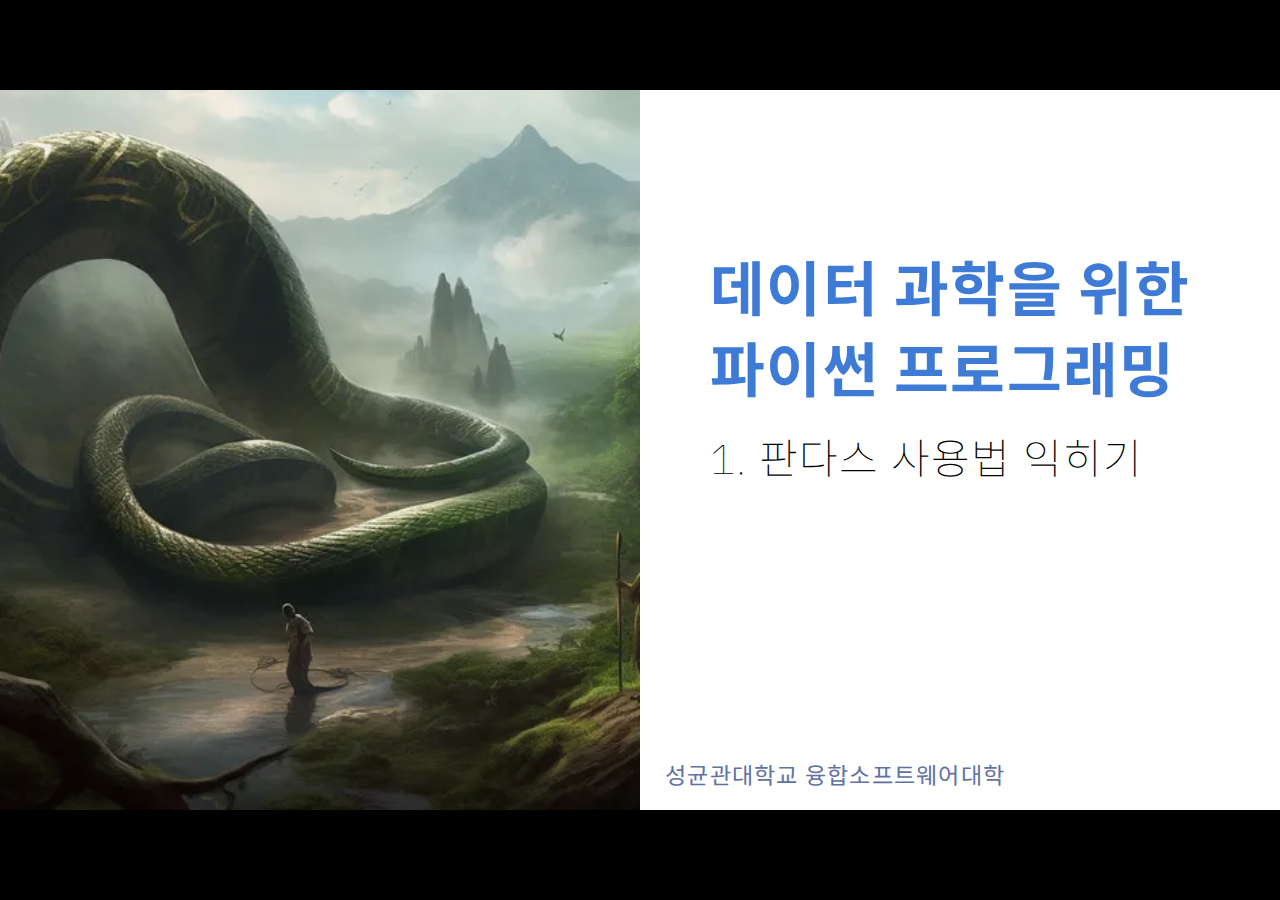
==== lectures/ch01/index.html @ 5702943a "feat: Add ch01" ====
<!DOCTYPE html><html lang="en-US"><head><title>데이터 과학을 위한 파이썬 프로그래밍</title><meta property="og:title" content="데이터 과학을 위한 파이썬 프로그래밍"><meta charset="UTF-8"><meta name="viewport" content="width=device-width,height=device-height,initial-scale=1.0"><meta name="apple-mobile-web-app-capable" content="yes"><meta http-equiv="X-UA-Compatible" content="ie=edge"><meta property="og:type" content="website"><meta name="twitter:card" content="summary"><style>@media screen{body[data-bespoke-view=""] .bespoke-marp-parent>.bespoke-marp-osc>button,body[data-bespoke-view=next] .bespoke-marp-parent>.bespoke-marp-osc>button,body[data-bespoke-view=presenter] .bespoke-marp-presenter-container .bespoke-marp-presenter-info-container button,body[data-bespoke-view=presenter] .bespoke-marp-presenter-container .bespoke-marp-presenter-note-container button{-webkit-tap-highlight-color:transparent;-webkit-appearance:none;appearance:none;background-color:transparent;border:0;color:inherit;cursor:pointer;font-size:inherit;opacity:.8;outline:none;padding:0;transition:opacity .2s linear}body[data-bespoke-view=""] .bespoke-marp-parent>.bespoke-marp-osc>button:disabled,body[data-bespoke-view=next] .bespoke-marp-parent>.bespoke-marp-osc>button:disabled,body[data-bespoke-view=presenter] .bespoke-marp-presenter-container .bespoke-marp-presenter-info-container button:disabled,body[data-bespoke-view=presenter] .bespoke-marp-presenter-container .bespoke-marp-presenter-note-container button:disabled{cursor:not-allowed;opacity:.15!important}body[data-bespoke-view=""] .bespoke-marp-parent>.bespoke-marp-osc>button:hover,body[data-bespoke-view=next] .bespoke-marp-parent>.bespoke-marp-osc>button:hover,body[data-bespoke-view=presenter] .bespoke-marp-presenter-container .bespoke-marp-presenter-info-container button:hover,body[data-bespoke-view=presenter] .bespoke-marp-presenter-container .bespoke-marp-presenter-note-container button:hover{opacity:1}body[data-bespoke-view=""] .bespoke-marp-parent>.bespoke-marp-osc>button:hover:active,body[data-bespoke-view=next] .bespoke-marp-parent>.bespoke-marp-osc>button:hover:active,body[data-bespoke-view=presenter] .bespoke-marp-presenter-container .bespoke-marp-presenter-info-container button:hover:active,body[data-bespoke-view=presenter] .bespoke-marp-presenter-container .bespoke-marp-presenter-note-container button:hover:active{opacity:.6}body[data-bespoke-view=""] .bespoke-marp-parent>.bespoke-marp-osc>button:hover:not(:disabled),body[data-bespoke-view=next] .bespoke-marp-parent>.bespoke-marp-osc>button:hover:not(:disabled),body[data-bespoke-view=presenter] .bespoke-marp-presenter-container .bespoke-marp-presenter-info-container button:hover:not(:disabled),body[data-bespoke-view=presenter] .bespoke-marp-presenter-container .bespoke-marp-presenter-note-container button:hover:not(:disabled){transition:none}body[data-bespoke-view=""] .bespoke-marp-parent>.bespoke-marp-osc>button[data-bespoke-marp-osc=prev],body[data-bespoke-view=next] .bespoke-marp-parent>.bespoke-marp-osc>button[data-bespoke-marp-osc=prev],body[data-bespoke-view=presenter] .bespoke-marp-presenter-container .bespoke-marp-presenter-info-container button.bespoke-marp-presenter-info-page-prev{background:transparent url("[data-uri]") no-repeat 50%;background-size:contain;overflow:hidden;text-indent:100%;white-space:nowrap}body[data-bespoke-view=""] .bespoke-marp-parent>.bespoke-marp-osc>button[data-bespoke-marp-osc=next],body[data-bespoke-view=next] .bespoke-marp-parent>.bespoke-marp-osc>button[data-bespoke-marp-osc=next],body[data-bespoke-view=presenter] .bespoke-marp-presenter-container .bespoke-marp-presenter-info-container button.bespoke-marp-presenter-info-page-next{background:transparent url("[data-uri]") no-repeat 50%;background-size:contain;overflow:hidden;text-indent:100%;white-space:nowrap}body[data-bespoke-view=""] .bespoke-marp-parent>.bespoke-marp-osc>button[data-bespoke-marp-osc=fullscreen],body[data-bespoke-view=next] .bespoke-marp-parent>.bespoke-marp-osc>button[data-bespoke-marp-osc=fullscreen]{background:transparent url("[data-uri]") no-repeat 50%;background-size:contain;overflow:hidden;text-indent:100%;white-space:nowrap}body[data-bespoke-view=""] .bespoke-marp-parent>.bespoke-marp-osc>button.exit[data-bespoke-marp-osc=fullscreen],body[data-bespoke-view=next] .bespoke-marp-parent>.bespoke-marp-osc>button.exit[data-bespoke-marp-osc=fullscreen]{background-image:url("[data-uri]")}body[data-bespoke-view=""] .bespoke-marp-parent>.bespoke-marp-osc>button[data-bespoke-marp-osc=presenter],body[data-bespoke-view=next] .bespoke-marp-parent>.bespoke-marp-osc>button[data-bespoke-marp-osc=presenter]{background:transparent url("[data-uri]") no-repeat 50%;background-size:contain;overflow:hidden;text-indent:100%;white-space:nowrap}body[data-bespoke-view=presenter] .bespoke-marp-presenter-container .bespoke-marp-presenter-note-container button.bespoke-marp-presenter-note-bigger{background:transparent url("[data-uri]") no-repeat 50%;background-size:contain;overflow:hidden;text-indent:100%;white-space:nowrap}body[data-bespoke-view=presenter] .bespoke-marp-presenter-container .bespoke-marp-presenter-note-container button.bespoke-marp-presenter-note-smaller{background:transparent url("[data-uri]") no-repeat 50%;background-size:contain;overflow:hidden;text-indent:100%;white-space:nowrap}}@keyframes __bespoke_marp_transition_reduced_outgoing__{0%{opacity:1}to{opacity:0}}@keyframes __bespoke_marp_transition_reduced_incoming__{0%{mix-blend-mode:plus-lighter;opacity:0}to{mix-blend-mode:plus-lighter;opacity:1}}.bespoke-marp-note,.bespoke-marp-osc,.bespoke-progress-parent{display:none;transition:none}@media screen{::view-transition-group(*){animation-duration:var(--marp-bespoke-transition-animation-duration,.5s);animation-timing-function:ease}::view-transition-new(*),::view-transition-old(*){animation-delay:0s;animation-direction:var(--marp-bespoke-transition-animation-direction,normal);animation-duration:var(--marp-bespoke-transition-animation-duration,.5s);animation-fill-mode:both;animation-name:var(--marp-bespoke-transition-animation-name,var(--marp-bespoke-transition-animation-name-fallback,__bespoke_marp_transition_no_animation__));mix-blend-mode:normal}::view-transition-old(*){--marp-bespoke-transition-animation-name-fallback:__bespoke_marp_transition_reduced_outgoing__;animation-timing-function:ease}::view-transition-new(*){--marp-bespoke-transition-animation-name-fallback:__bespoke_marp_transition_reduced_incoming__;animation-timing-function:ease}::view-transition-new(root),::view-transition-old(root){animation-timing-function:linear}::view-transition-new(__bespoke_marp_transition_osc__),::view-transition-old(__bespoke_marp_transition_osc__){animation-duration:0s!important;animation-name:__bespoke_marp_transition_osc__!important}::view-transition-new(__bespoke_marp_transition_osc__){opacity:0!important}.bespoke-marp-transition-warming-up::view-transition-group(*),.bespoke-marp-transition-warming-up::view-transition-new(*),.bespoke-marp-transition-warming-up::view-transition-old(*){animation-play-state:paused!important}body,html{height:100%;margin:0}body{background:#000;overflow:hidden}svg.bespoke-marp-slide{content-visibility:hidden;opacity:0;pointer-events:none;z-index:-1}svg.bespoke-marp-slide:not(.bespoke-marp-active) *{view-transition-name:none!important}svg.bespoke-marp-slide.bespoke-marp-active{content-visibility:visible;opacity:1;pointer-events:auto;z-index:0}svg.bespoke-marp-slide.bespoke-marp-active.bespoke-marp-active-ready *{animation-name:__bespoke_marp__!important}@supports not (content-visibility:hidden){svg.bespoke-marp-slide[data-bespoke-marp-load=hideable]{display:none}svg.bespoke-marp-slide[data-bespoke-marp-load=hideable].bespoke-marp-active{display:block}}}@media screen and (prefers-reduced-motion:reduce){svg.bespoke-marp-slide *{view-transition-name:none!important}}@media screen{[data-bespoke-marp-fragment=inactive]{visibility:hidden}body[data-bespoke-view=""] .bespoke-marp-parent,body[data-bespoke-view=next] .bespoke-marp-parent{inset:0;position:absolute}body[data-bespoke-view=""] .bespoke-marp-parent>.bespoke-marp-osc,body[data-bespoke-view=next] .bespoke-marp-parent>.bespoke-marp-osc{view-transition-name:__bespoke_marp_transition_osc__;background:rgba(0,0,0,.65);border-radius:7px;bottom:50px;color:#fff;contain:paint;display:block;font-family:Helvetica,Arial,sans-serif;font-size:16px;left:50%;line-height:0;opacity:1;padding:12px;position:absolute;touch-action:manipulation;transform:translateX(-50%);transition:opacity .2s linear;-webkit-user-select:none;user-select:none;white-space:nowrap;will-change:transform;z-index:1}body[data-bespoke-view=""] .bespoke-marp-parent>.bespoke-marp-osc>*,body[data-bespoke-view=next] .bespoke-marp-parent>.bespoke-marp-osc>*{margin-left:6px}body[data-bespoke-view=""] .bespoke-marp-parent>.bespoke-marp-osc>:first-child,body[data-bespoke-view=next] .bespoke-marp-parent>.bespoke-marp-osc>:first-child{margin-left:0}body[data-bespoke-view=""] .bespoke-marp-parent>.bespoke-marp-osc>span,body[data-bespoke-view=next] .bespoke-marp-parent>.bespoke-marp-osc>span{opacity:.8}body[data-bespoke-view=""] .bespoke-marp-parent>.bespoke-marp-osc>span[data-bespoke-marp-osc=page],body[data-bespoke-view=next] .bespoke-marp-parent>.bespoke-marp-osc>span[data-bespoke-marp-osc=page]{display:inline-block;min-width:140px;text-align:center}body[data-bespoke-view=""] .bespoke-marp-parent>.bespoke-marp-osc>button[data-bespoke-marp-osc=fullscreen],body[data-bespoke-view=""] .bespoke-marp-parent>.bespoke-marp-osc>button[data-bespoke-marp-osc=next],body[data-bespoke-view=""] .bespoke-marp-parent>.bespoke-marp-osc>button[data-bespoke-marp-osc=presenter],body[data-bespoke-view=""] .bespoke-marp-parent>.bespoke-marp-osc>button[data-bespoke-marp-osc=prev],body[data-bespoke-view=next] .bespoke-marp-parent>.bespoke-marp-osc>button[data-bespoke-marp-osc=fullscreen],body[data-bespoke-view=next] .bespoke-marp-parent>.bespoke-marp-osc>button[data-bespoke-marp-osc=next],body[data-bespoke-view=next] .bespoke-marp-parent>.bespoke-marp-osc>button[data-bespoke-marp-osc=presenter],body[data-bespoke-view=next] .bespoke-marp-parent>.bespoke-marp-osc>button[data-bespoke-marp-osc=prev]{height:32px;line-height:32px;width:32px}body[data-bespoke-view=""] .bespoke-marp-parent.bespoke-marp-inactive,body[data-bespoke-view=next] .bespoke-marp-parent.bespoke-marp-inactive{cursor:none}body[data-bespoke-view=""] .bespoke-marp-parent.bespoke-marp-inactive>.bespoke-marp-osc,body[data-bespoke-view=next] .bespoke-marp-parent.bespoke-marp-inactive>.bespoke-marp-osc{opacity:0;pointer-events:none}body[data-bespoke-view=""] svg.bespoke-marp-slide,body[data-bespoke-view=next] svg.bespoke-marp-slide{height:100%;left:0;position:absolute;top:0;width:100%}body[data-bespoke-view=""] .bespoke-progress-parent{background:#222;display:flex;height:5px;width:100%}body[data-bespoke-view=""] .bespoke-progress-parent+.bespoke-marp-parent{top:5px}body[data-bespoke-view=""] .bespoke-progress-parent .bespoke-progress-bar{background:#0288d1;flex:0 0 0;transition:flex-basis .2s cubic-bezier(0,1,1,1)}body[data-bespoke-view=next]{background:transparent}body[data-bespoke-view=presenter]{background:#161616}body[data-bespoke-view=presenter] .bespoke-marp-presenter-container{display:grid;font-family:Helvetica,Arial,sans-serif;grid-template:"current dragbar next" minmax(140px,1fr) "current dragbar note" 2fr "info    dragbar note" 3em;grid-template-columns:minmax(3px,var(--bespoke-marp-presenter-split-ratio,66%)) 0 minmax(3px,1fr);height:100%;left:0;position:absolute;top:0;width:100%}body[data-bespoke-view=presenter] .bespoke-marp-presenter-container .bespoke-marp-parent{grid-area:current;overflow:hidden;position:relative}body[data-bespoke-view=presenter] .bespoke-marp-presenter-container .bespoke-marp-parent svg.bespoke-marp-slide{height:calc(100% - 40px);left:20px;pointer-events:none;position:absolute;top:20px;-webkit-user-select:none;user-select:none;width:calc(100% - 40px)}body[data-bespoke-view=presenter] .bespoke-marp-presenter-container .bespoke-marp-parent svg.bespoke-marp-slide.bespoke-marp-active{filter:drop-shadow(0 3px 10px rgba(0,0,0,.5))}body[data-bespoke-view=presenter] .bespoke-marp-presenter-container .bespoke-marp-presenter-dragbar-container{background:#0288d1;cursor:col-resize;grid-area:dragbar;margin-left:-3px;opacity:0;position:relative;transition:opacity .4s linear .1s;width:6px;z-index:10}body[data-bespoke-view=presenter] .bespoke-marp-presenter-container .bespoke-marp-presenter-dragbar-container:hover{opacity:1}body[data-bespoke-view=presenter] .bespoke-marp-presenter-container .bespoke-marp-presenter-dragbar-container.active{opacity:1;transition-delay:0s}body[data-bespoke-view=presenter] .bespoke-marp-presenter-container .bespoke-marp-presenter-next-container{background:#222;cursor:pointer;display:none;grid-area:next;overflow:hidden;position:relative}body[data-bespoke-view=presenter] .bespoke-marp-presenter-container .bespoke-marp-presenter-next-container.active{display:block}body[data-bespoke-view=presenter] .bespoke-marp-presenter-container .bespoke-marp-presenter-next-container iframe.bespoke-marp-presenter-next{background:transparent;border:0;display:block;filter:drop-shadow(0 3px 10px rgba(0,0,0,.5));height:calc(100% - 40px);left:20px;pointer-events:none;position:absolute;top:20px;-webkit-user-select:none;user-select:none;width:calc(100% - 40px)}body[data-bespoke-view=presenter] .bespoke-marp-presenter-container .bespoke-marp-presenter-note-container{background:#222;color:#eee;grid-area:note;position:relative;z-index:1}body[data-bespoke-view=presenter] .bespoke-marp-presenter-container .bespoke-marp-presenter-note-container button{height:1.5em;line-height:1.5em;width:1.5em}body[data-bespoke-view=presenter] .bespoke-marp-presenter-container .bespoke-marp-presenter-note-container .bespoke-marp-presenter-note-wrapper{display:block;inset:0;position:absolute}body[data-bespoke-view=presenter] .bespoke-marp-presenter-container .bespoke-marp-presenter-note-container .bespoke-marp-presenter-note-buttons{background:rgba(0,0,0,.65);border-radius:4px;bottom:0;display:flex;gap:4px;margin:12px;opacity:0;padding:6px;pointer-events:none;position:absolute;right:0;transition:opacity .2s linear}body[data-bespoke-view=presenter] .bespoke-marp-presenter-container .bespoke-marp-presenter-note-container .bespoke-marp-presenter-note-buttons:focus-within,body[data-bespoke-view=presenter] .bespoke-marp-presenter-container .bespoke-marp-presenter-note-container .bespoke-marp-presenter-note-wrapper:focus-within+.bespoke-marp-presenter-note-buttons,body[data-bespoke-view=presenter] .bespoke-marp-presenter-container .bespoke-marp-presenter-note-container:hover .bespoke-marp-presenter-note-buttons{opacity:1;pointer-events:auto}body[data-bespoke-view=presenter] .bespoke-marp-presenter-container .bespoke-marp-presenter-note-container .bespoke-marp-note{word-wrap:break-word;box-sizing:border-box;font-size:calc(1.1em*var(--bespoke-marp-note-font-scale, 1));height:calc(100% - 40px);margin:20px;overflow:auto;padding-right:3px;scrollbar-color:hsla(0,0%,93%,.5) transparent;scrollbar-width:thin;white-space:pre-wrap;width:calc(100% - 40px)}body[data-bespoke-view=presenter] .bespoke-marp-presenter-container .bespoke-marp-presenter-note-container .bespoke-marp-note::-webkit-scrollbar{width:6px}body[data-bespoke-view=presenter] .bespoke-marp-presenter-container .bespoke-marp-presenter-note-container .bespoke-marp-note::-webkit-scrollbar-track{background:transparent}body[data-bespoke-view=presenter] .bespoke-marp-presenter-container .bespoke-marp-presenter-note-container .bespoke-marp-note::-webkit-scrollbar-thumb{background:hsla(0,0%,93%,.5);border-radius:6px}body[data-bespoke-view=presenter] .bespoke-marp-presenter-container .bespoke-marp-presenter-note-container .bespoke-marp-note:empty{pointer-events:none}body[data-bespoke-view=presenter] .bespoke-marp-presenter-container .bespoke-marp-presenter-note-container .bespoke-marp-note.active{display:block}body[data-bespoke-view=presenter] .bespoke-marp-presenter-container .bespoke-marp-presenter-note-container .bespoke-marp-note p:first-child{margin-top:0}body[data-bespoke-view=presenter] .bespoke-marp-presenter-container .bespoke-marp-presenter-note-container .bespoke-marp-note p:last-child{margin-bottom:0}body[data-bespoke-view=presenter] .bespoke-marp-presenter-container .bespoke-marp-presenter-info-container{align-items:center;box-sizing:border-box;color:#eee;display:flex;flex-wrap:nowrap;grid-area:info;justify-content:center;overflow:hidden;padding:0 10px}body[data-bespoke-view=presenter] .bespoke-marp-presenter-container .bespoke-marp-presenter-info-container .bespoke-marp-presenter-info-page,body[data-bespoke-view=presenter] .bespoke-marp-presenter-container .bespoke-marp-presenter-info-container .bespoke-marp-presenter-info-time,body[data-bespoke-view=presenter] .bespoke-marp-presenter-container .bespoke-marp-presenter-info-container .bespoke-marp-presenter-info-timer{box-sizing:border-box;display:block;padding:0 10px;white-space:nowrap;width:100%}body[data-bespoke-view=presenter] .bespoke-marp-presenter-container .bespoke-marp-presenter-info-container button{height:1.5em;line-height:1.5em;width:1.5em}body[data-bespoke-view=presenter] .bespoke-marp-presenter-container .bespoke-marp-presenter-info-container .bespoke-marp-presenter-info-page{order:2;text-align:center}body[data-bespoke-view=presenter] .bespoke-marp-presenter-container .bespoke-marp-presenter-info-container .bespoke-marp-presenter-info-page .bespoke-marp-presenter-info-page-text{display:inline-block;min-width:120px;text-align:center}body[data-bespoke-view=presenter] .bespoke-marp-presenter-container .bespoke-marp-presenter-info-container .bespoke-marp-presenter-info-time{color:#999;order:1;text-align:left}body[data-bespoke-view=presenter] .bespoke-marp-presenter-container .bespoke-marp-presenter-info-container .bespoke-marp-presenter-info-timer{color:#999;order:3;text-align:right}body[data-bespoke-view=presenter] .bespoke-marp-presenter-container .bespoke-marp-presenter-info-container .bespoke-marp-presenter-info-timer:hover{cursor:pointer}}@media print{.bespoke-marp-presenter-info-container,.bespoke-marp-presenter-next-container,.bespoke-marp-presenter-note-container{display:none}}</style><style>@import url("https://fonts.googleapis.com/css?family=Lato:400,900|IBM+Plex+Sans:400,700");@import url("https://fonts.googleapis.com/css2?family=Noto+Sans+KR:wght@400;700&display=swap");@import url("https://fonts.googleapis.com/css2?family=Nanum+Gothic+Coding:wght@400;700&display=swap");div#\:\$p>svg>foreignObject>section{width:1280px;height:720px;box-sizing:border-box;overflow:hidden;position:relative;scroll-snap-align:center center}div#\:\$p>svg>foreignObject>section:after{bottom:0;content:attr(data-marpit-pagination);padding:inherit;pointer-events:none;position:absolute;right:0}div#\:\$p>svg>foreignObject>section:not([data-marpit-pagination]):after{display:none}/* Normalization */div#\:\$p>svg>foreignObject>section :is(h1,marp-h1){font-size:2em;margin:0.67em 0}div#\:\$p>svg>foreignObject>section video::-webkit-media-controls{will-change:transform}@page{size:1280px 720px;margin:0}@media print{body,html{background-color:#fff;margin:0;page-break-inside:avoid;break-inside:avoid-page}div#\:\$p>svg>foreignObject>section{page-break-before:always;break-before:page}div#\:\$p>svg>foreignObject>section,div#\:\$p>svg>foreignObject>section *{-webkit-print-color-adjust:exact!important;animation-delay:0s!important;animation-duration:0s!important;color-adjust:exact!important;transition:none!important}div#\:\$p>svg[data-marpit-svg]{display:block;height:100vh;width:100vw}}div#\:\$p>svg>foreignObject>section img[data-marp-twemoji]{background:transparent;height:1em;margin:0 .05em 0 .1em;vertical-align:-.1em;width:1em}

/*!
 * My marp theme. Overrided from dracula.
 * @theme mine
 *
 * @auto-scaling true
 * @size 4:3 960px 720px
 * @size 16:9 1280px 720px
 */div#\:\$p>svg>foreignObject>:where(section):not([root]){--background:#ffffff;--foreground:#000000;--title:#3e7bd7;--table-header-background:#000000;--table-header-foreground:#e4e988;--table-secondary-background:#aeaeae;--code-current-line:#282a36;--code-foreground:#ffffff;--code-comment:#6272a4;--code-cyan:#8be9fd;--code-green:#50fa7b;--code-orange:#ffb86c;--code-pink:#ff79c6;--code-purple:#bd93f9;--code-red:#ff5555;--code-yellow:#f1fa8c}div#\:\$p>svg>foreignObject>section .hljs{display:block;overflow-x:auto;padding:0.5em;background:var(--background)}

/* Dracula Foreground */div#\:\$p>svg>foreignObject>section .hljs,div#\:\$p>svg>foreignObject>section .hljs-subst,div#\:\$p>svg>foreignObject>section .hljs-template-variable,div#\:\$p>svg>foreignObject>section .hljs-typing,div#\:\$p>svg>foreignObject>section .hljs-variable{color:var(--code-foreground)}

/* Dracula Comment */div#\:\$p>svg>foreignObject>section .hljs-comment,div#\:\$p>svg>foreignObject>section .hljs-deletion,div#\:\$p>svg>foreignObject>section .hljs-quote{color:var(--code-comment)}

/* Dracula Cyan */div#\:\$p>svg>foreignObject>section .hljs-built_in,div#\:\$p>svg>foreignObject>section .hljs-class,div#\:\$p>svg>foreignObject>section .hljs-link,div#\:\$p>svg>foreignObject>section .hljs-meta .hljs-doctag,div#\:\$p>svg>foreignObject>section .hljs-section,div#\:\$p>svg>foreignObject>section .hljs-selector-tag{color:var(--code-cyan)}

/* Dracula Green */div#\:\$p>svg>foreignObject>section .hljs-title{color:var(--code-green)}

/* Dracula Orange */div#\:\$p>svg>foreignObject>section .hljs-params{color:var(--code-orange)}

/* Dracula Pink */div#\:\$p>svg>foreignObject>section .hljs-keyword{color:var(--code-pink)}

/* Dracula Purple */div#\:\$p>svg>foreignObject>section .hljs-literal,div#\:\$p>svg>foreignObject>section .hljs-number{color:var(--code-purple)}

/* Dracula Red */div#\:\$p>svg>foreignObject>section .hljs-regexp{color:var(--code-red)}

/* Dracula Yellow */div#\:\$p>svg>foreignObject>section .hljs-addition,div#\:\$p>svg>foreignObject>section .hljs-attr,div#\:\$p>svg>foreignObject>section .hljs-bullet,div#\:\$p>svg>foreignObject>section .hljs-name,div#\:\$p>svg>foreignObject>section .hljs-string,div#\:\$p>svg>foreignObject>section .hljs-symbol,div#\:\$p>svg>foreignObject>section .hljs-template-tag,div#\:\$p>svg>foreignObject>section .hljs-type{color:var(--code-yellow)}div#\:\$p>svg>foreignObject>section .hljs-doctag,div#\:\$p>svg>foreignObject>section .hljs-keyword,div#\:\$p>svg>foreignObject>section .hljs-literal,div#\:\$p>svg>foreignObject>section .hljs-name,div#\:\$p>svg>foreignObject>section .hljs-section,div#\:\$p>svg>foreignObject>section .hljs-selector-tag,div#\:\$p>svg>foreignObject>section .hljs-strong,div#\:\$p>svg>foreignObject>section .hljs-title,div#\:\$p>svg>foreignObject>section .hljs-type{font-weight:bold}div#\:\$p>svg>foreignObject>section .hljs-emphasis,div#\:\$p>svg>foreignObject>section .hljs-params{font-style:italic}div#\:\$p>svg>foreignObject>section svg[data-marp-fitting=svg]{max-height:580px}div#\:\$p>svg>foreignObject>section :is(h1,marp-h1),div#\:\$p>svg>foreignObject>section :is(h2,marp-h2),div#\:\$p>svg>foreignObject>section :is(h3,marp-h3),div#\:\$p>svg>foreignObject>section :is(h4,marp-h4),div#\:\$p>svg>foreignObject>section :is(h5,marp-h5),div#\:\$p>svg>foreignObject>section :is(h6,marp-h6){margin:0.5em 0 0 0;color:var(--title)}div#\:\$p>svg>foreignObject>section :is(h1,marp-h1) strong,div#\:\$p>svg>foreignObject>section :is(h2,marp-h2) strong,div#\:\$p>svg>foreignObject>section :is(h3,marp-h3) strong,div#\:\$p>svg>foreignObject>section :is(h4,marp-h4) strong,div#\:\$p>svg>foreignObject>section :is(h5,marp-h5) strong,div#\:\$p>svg>foreignObject>section :is(h6,marp-h6) strong{font-weight:inherit}div#\:\$p>svg>foreignObject>section :is(h1,marp-h1){font-size:1.5em}div#\:\$p>svg>foreignObject>section :is(h2,marp-h2){font-size:1.3em}div#\:\$p>svg>foreignObject>section :is(h3,marp-h3){font-size:1.1em}div#\:\$p>svg>foreignObject>section :is(h4,marp-h4){font-size:1em}div#\:\$p>svg>foreignObject>section :is(h5,marp-h5){font-size:0.9em}div#\:\$p>svg>foreignObject>section :is(h6,marp-h6){font-size:0.8em}div#\:\$p>svg>foreignObject>section blockquote,div#\:\$p>svg>foreignObject>section p{margin:1em 0 0 0}div#\:\$p>svg>foreignObject>section ol>li,div#\:\$p>svg>foreignObject>section ul>li{margin:0.3em 0 0 0;color:var(--foreground)}div#\:\$p>svg>foreignObject>section ol>li>p,div#\:\$p>svg>foreignObject>section ul>li>p{margin:0.6em 0 0 0}div#\:\$p>svg>foreignObject>section code{display:inline-block;font-family:"Nanum Gothic Coding","IBM Plex Mono",monospace;font-size:0.8em;letter-spacing:0;margin:-0.1em 0.15em;padding:0.1em 0.2em;vertical-align:baseline;color:var(--code-green)}div#\:\$p>svg>foreignObject>section :is(pre,marp-pre){display:block;margin:1em 0 0 0;min-height:1em;overflow:visible}div#\:\$p>svg>foreignObject>section :is(pre,marp-pre) code{box-sizing:border-box;margin:0;min-width:100%;padding:0.5em;font-size:0.7em}div#\:\$p>svg>foreignObject>section :is(pre,marp-pre) code svg[data-marp-fitting=svg]{max-height:calc(580px - 1em)}div#\:\$p>svg>foreignObject>section blockquote{margin:1em 0 0 0;padding:0 1em;position:relative;color:var(--code-orange)}div#\:\$p>svg>foreignObject>section blockquote:after,div#\:\$p>svg>foreignObject>section blockquote:before{content:"“";display:block;font-family:"Times New Roman",serif;font-weight:bold;position:absolute;color:var(--code-green)}div#\:\$p>svg>foreignObject>section blockquote:before{top:0;left:0}div#\:\$p>svg>foreignObject>section blockquote:after{right:0;bottom:0;transform:rotate(180deg)}div#\:\$p>svg>foreignObject>section blockquote>:first-child{margin-top:0}div#\:\$p>svg>foreignObject>section mark{background:transparent}div#\:\$p>svg>foreignObject>section table{border-spacing:0;border-collapse:collapse;margin:1em 0 0 0}div#\:\$p>svg>foreignObject>section table td,div#\:\$p>svg>foreignObject>section table th{padding:0.2em 0.4em;border-width:1px;border-style:solid}div#\:\$p>svg>foreignObject>section{font-size:35px;font-family:"IBM Plex Sans","Noto Sans KR";line-height:1.35;letter-spacing:1.25px;padding:70px;color:var(--foreground);background-color:var(--background)}div#\:\$p>svg>foreignObject>section{--marpit-root-font-size:35px}div#\:\$p>svg>foreignObject>section>:first-child,div#\:\$p>svg>foreignObject>section>header:first-child+*{margin-top:0}div#\:\$p>svg>foreignObject>section a,div#\:\$p>svg>foreignObject>section mark{color:var(--code-red)}div#\:\$p>svg>foreignObject>section code{background:var(--code-current-line);color:var(--code-foreground);border-radius:15px}div#\:\$p>svg>foreignObject>section :is(h1,marp-h1) strong,div#\:\$p>svg>foreignObject>section :is(h2,marp-h2) strong,div#\:\$p>svg>foreignObject>section :is(h3,marp-h3) strong,div#\:\$p>svg>foreignObject>section :is(h4,marp-h4) strong,div#\:\$p>svg>foreignObject>section :is(h5,marp-h5) strong,div#\:\$p>svg>foreignObject>section :is(h6,marp-h6) strong{color:var(--code-current-line)}div#\:\$p>svg>foreignObject>section :is(pre,marp-pre)>code{background:var(--code-current-line);color:var(--code-foreground);border-radius:15px;padding:0.5em 1em}div#\:\$p>svg>foreignObject>section blockquote:after,div#\:\$p>svg>foreignObject>section blockquote:before,div#\:\$p>svg>foreignObject>section footer,div#\:\$p>svg>foreignObject>section header,div#\:\$p>svg>foreignObject>section section:after{color:var(--code-comment)}div#\:\$p>svg>foreignObject>section table td,div#\:\$p>svg>foreignObject>section table th{border-color:var(--code-current-line)}div#\:\$p>svg>foreignObject>section table thead th{background:var(--table-header-background);color:var(--table-header-foreground)}div#\:\$p>svg>foreignObject>section table tbody>tr:nth-child(2n) td,div#\:\$p>svg>foreignObject>section table tbody>tr:nth-child(2n) th{background:var(--table-secondary-background)}div#\:\$p>svg>foreignObject>section.table-code table{font-family:"Nanum Gothic Coding"}div#\:\$p>svg>foreignObject>section footer,div#\:\$p>svg>foreignObject>section header,div#\:\$p>svg>foreignObject>section:after{box-sizing:border-box;font-size:66%;height:70px;line-height:50px;overflow:hidden;padding:10px 25px;position:absolute;color:var(--code-comment)}div#\:\$p>svg>foreignObject>section:after{--marpit-root-font-size:66%}div#\:\$p>svg>foreignObject>section header{left:0;right:0;top:0;font-family:"IBM Plex Sans","Noto Sans KR"}div#\:\$p>svg>foreignObject>section footer{left:0;right:0;bottom:0;font-family:"IBM Plex Sans","Noto Sans KR"}div#\:\$p>svg>foreignObject>section:after{right:0;bottom:0;font-size:80%}div#\:\$p>svg>foreignObject>section:after{--marpit-root-font-size:80%}div#\:\$p>svg>foreignObject>section img{max-width:100%;max-height:100%;margin:0 auto;display:block}div#\:\$p>svg>foreignObject>section.title :is(h1,marp-h1){font-size:1.7em;font-weight:bold;margin:1.5em 0 0 0;padding:0;color:var(--title)}div#\:\$p>svg>foreignObject>section.title :is(h2,marp-h2){font-size:1.2em;margin:0.5em 0 0 0;padding:0;color:var(--foreground)!important;font-weight:lighter}div#\:\$p>svg>foreignObject>section.table-code.two-cols code{float:left;border-collapse:collapse}div#\:\$p>svg>foreignObject>section.table-code.two-cols table{float:right;border-collapse:collapse}div#\:\$p>svg>foreignObject>section p{columns:2}div#\:\$p>svg>foreignObject>section[data-marpit-advanced-background=background]{columns:initial!important;display:block!important;padding:0!important}div#\:\$p>svg>foreignObject>section[data-marpit-advanced-background=background]:after,div#\:\$p>svg>foreignObject>section[data-marpit-advanced-background=background]:before,div#\:\$p>svg>foreignObject>section[data-marpit-advanced-background=content]:after,div#\:\$p>svg>foreignObject>section[data-marpit-advanced-background=content]:before{display:none!important}div#\:\$p>svg>foreignObject>section[data-marpit-advanced-background=background]>div[data-marpit-advanced-background-container]{all:initial;display:flex;flex-direction:row;height:100%;overflow:hidden;width:100%}div#\:\$p>svg>foreignObject>section[data-marpit-advanced-background=background]>div[data-marpit-advanced-background-container][data-marpit-advanced-background-direction=vertical]{flex-direction:column}div#\:\$p>svg>foreignObject>section[data-marpit-advanced-background=background][data-marpit-advanced-background-split]>div[data-marpit-advanced-background-container]{width:var(--marpit-advanced-background-split,50%)}div#\:\$p>svg>foreignObject>section[data-marpit-advanced-background=background][data-marpit-advanced-background-split=right]>div[data-marpit-advanced-background-container]{margin-left:calc(100% - var(--marpit-advanced-background-split, 50%))}div#\:\$p>svg>foreignObject>section[data-marpit-advanced-background=background]>div[data-marpit-advanced-background-container]>figure{all:initial;background-position:center;background-repeat:no-repeat;background-size:cover;flex:auto;margin:0}div#\:\$p>svg>foreignObject>section[data-marpit-advanced-background=content],div#\:\$p>svg>foreignObject>section[data-marpit-advanced-background=pseudo]{background:transparent!important}div#\:\$p>svg>foreignObject>section[data-marpit-advanced-background=pseudo],div#\:\$p>svg[data-marpit-svg]>foreignObject[data-marpit-advanced-background=pseudo]{pointer-events:none!important}div#\:\$p>svg>foreignObject>section[data-marpit-advanced-background-split]{width:100%;height:100%}</style></head><body><div class="bespoke-marp-osc"><button data-bespoke-marp-osc="prev" tabindex="-1" title="Previous slide">Previous slide</button><span data-bespoke-marp-osc="page"></span><button data-bespoke-marp-osc="next" tabindex="-1" title="Next slide">Next slide</button><button data-bespoke-marp-osc="fullscreen" tabindex="-1" title="Toggle fullscreen (f)">Toggle fullscreen</button><button data-bespoke-marp-osc="presenter" tabindex="-1" title="Open presenter view (p)">Open presenter view</button></div><div id=":$p"><svg data-marpit-svg="" viewBox="0 0 1280 720"><foreignObject width="1280" height="720"><section data-footer="성균관대학교 융합소프트웨어대학" data-class="title" data-theme="mine" class="title" style="--footer:성균관대학교 융합소프트웨어대학;--class:title;--theme:mine;--marpit-advanced-background-split:50%;" data-marpit-advanced-background="background" data-marpit-advanced-background-split="left"><div data-marpit-advanced-background-container="true" data-marpit-advanced-background-direction="horizontal"><figure style="background-image:url(&quot;../cover.png&quot;);"></figure></div></section></foreignObject><foreignObject width="50%" height="720" x="50%"><section id="1" data-footer="성균관대학교 융합소프트웨어대학" data-class="title" data-theme="mine" class="title" style="--footer:성균관대학교 융합소프트웨어대학;--class:title;--theme:mine;--marpit-advanced-background-split:50%;" data-marpit-advanced-background="content" data-marpit-advanced-background-split="left">
<h1 id="%EB%8D%B0%EC%9D%B4%ED%84%B0-%EA%B3%BC%ED%95%99%EC%9D%84-%EC%9C%84%ED%95%9C-%ED%8C%8C%EC%9D%B4%EC%8D%AC-%ED%94%84%EB%A1%9C%EA%B7%B8%EB%9E%98%EB%B0%8D">데이터 과학을 위한 파이썬 프로그래밍</h1>
<h2 id="1-%ED%8C%90%EB%8B%A4%EC%8A%A4-%EC%82%AC%EC%9A%A9%EB%B2%95-%EC%9D%B5%ED%9E%88%EA%B8%B0">1. 판다스 사용법 익히기</h2>
<footer>성균관대학교 융합소프트웨어대학</footer>
</section>
</foreignObject><foreignObject width="1280" height="720" data-marpit-advanced-background="pseudo"><section data-footer="성균관대학교 융합소프트웨어대학" data-class="title" data-theme="mine" class="title" style="" data-marpit-advanced-background="pseudo" data-marpit-advanced-background-split="left"></section></foreignObject></svg><svg data-marpit-svg="" viewBox="0 0 1280 720"><foreignObject width="1280" height="720"><section id="2" data-footer="성균관대학교 융합소프트웨어대학" data-theme="mine" style="--footer:성균관대학교 융합소프트웨어대학;--theme:mine;">
<h1 id="%ED%95%99%EC%8A%B5-%EB%AA%A9%ED%91%9C">학습 목표</h1>
<ul>
<li>주피터 노트북과 코랩을 사용하여 파이썬 코드를 실행할 수 있다</li>
<li>판다스를 사용하여 데이터를 다룰 수 있다</li>
</ul>
<footer>성균관대학교 융합소프트웨어대학</footer>
</section>
</foreignObject></svg><svg data-marpit-svg="" viewBox="0 0 1280 720"><foreignObject width="1280" height="720"><section id="3" data-footer="성균관대학교 융합소프트웨어대학" data-theme="mine" style="--footer:성균관대학교 융합소프트웨어대학;--theme:mine;">
<h1 id="%EC%A3%BC%ED%94%BC%ED%84%B0-%EB%85%B8%ED%8A%B8%EB%B6%81--%EC%BD%94%EB%9E%A9-%EC%82%AC%EC%9A%A9%ED%95%98%EA%B8%B0">주피터 노트북 &amp; 코랩 사용하기</h1>
<ul>
<li><strong>주피터 노트북</strong>: 웹 브라우저에서 파이썬 코드를 실행할 수 있는 환경</li>
<li><strong>코랩</strong>: 구글에서 제공하는 주피터 노트북 서비스</li>
<li>코랩에서 주피터 노트북을 실행하려면 구글 계정이 필요하므로,<br />
<em>구글 계정이 없는 경우 가입이 필요</em>합니다</li>
<li>코랩 접속: <a href="https://colab.research.google.com">https://colab.research.google.com</a></li>
<li>[새 노트] 버튼 클릭</li>
</ul>
<footer>성균관대학교 융합소프트웨어대학</footer>
</section>
</foreignObject></svg><svg data-marpit-svg="" viewBox="0 0 1280 720"><foreignObject width="1280" height="720"><section id="4" data-footer="성균관대학교 융합소프트웨어대학" data-theme="mine" style="--footer:성균관대학교 융합소프트웨어대학;--theme:mine;">
<h1 id="%EC%A3%BC%ED%94%BC%ED%84%B0-%EB%85%B8%ED%8A%B8%EB%B6%81--%EC%BD%94%EB%9E%A9-%EC%82%AC%EC%9A%A9%ED%95%98%EA%B8%B0-1">주피터 노트북 &amp; 코랩 사용하기</h1>
<p><img src="figs/colab.png" alt="" style="height:470px;" /></p>
<footer>성균관대학교 융합소프트웨어대학</footer>
</section>
</foreignObject></svg><svg data-marpit-svg="" viewBox="0 0 1280 720"><foreignObject width="1280" height="720"><section id="5" data-footer="성균관대학교 융합소프트웨어대학" data-theme="mine" style="--footer:성균관대학교 융합소프트웨어대학;--theme:mine;">
<h1 id="%EC%A3%BC%ED%94%BC%ED%84%B0-%EB%85%B8%ED%8A%B8%EB%B6%81--%EC%BD%94%EB%9E%A9-%EC%82%AC%EC%9A%A9%ED%95%98%EA%B8%B0-2">주피터 노트북 &amp; 코랩 사용하기</h1>
<ul>
<li>
<p>주피터 노트북은 셀 단위로 코드를 실행할 수 있음</p>
</li>
<li>
<p>코랩에서는 코드를 입력하고 <code>Shift+Enter</code>를 누르면 실행됨</p>
</li>
<li>
<p>주피터 노트북에 아래 코드를 입력하고 실행해 보세요</p>
<pre is="marp-pre" data-auto-scaling="downscale-only"><code class="language-python">a = <span class="hljs-built_in">int</span>(<span class="hljs-built_in">input</span>())
<span class="hljs-keyword">if</span> a &gt; <span class="hljs-number">0</span>: <span class="hljs-built_in">print</span>(<span class="hljs-string">&#x27;양수&#x27;</span>)
<span class="hljs-keyword">elif</span> a &lt; <span class="hljs-number">0</span>: <span class="hljs-built_in">print</span>(<span class="hljs-string">&#x27;음수&#x27;</span>)
<span class="hljs-keyword">else</span>: <span class="hljs-built_in">print</span>(<span class="hljs-string">&#x27;0&#x27;</span>)
</code></pre>
</li>
</ul>
<footer>성균관대학교 융합소프트웨어대학</footer>
</section>
</foreignObject></svg><svg data-marpit-svg="" viewBox="0 0 1280 720"><foreignObject width="1280" height="720"><section id="6" data-footer="성균관대학교 융합소프트웨어대학" data-theme="mine" style="--footer:성균관대학교 융합소프트웨어대학;--theme:mine;">
<h1 id="%ED%8C%90%EB%8B%A4%EC%8A%A4-%EC%84%A4%EC%B9%98-%EB%B0%8F-%EC%82%AC%EC%9A%A9%ED%95%98%EA%B8%B0">판다스 설치 및 사용하기</h1>
<ul>
<li>판다스: 파이썬에서 데이터를 다루는 데 사용되는 라이브러리</li>
<li><code>pip install pandas</code> 명령으로 설치</li>
<li><code>import pandas as pd</code> 명령으로 사용</li>
<li>코랩에서는 이미 설치되어 있으므로 바로 사용 가능</li>
</ul>
<pre is="marp-pre" data-auto-scaling="downscale-only"><code class="language-python"><span class="hljs-keyword">import</span> pandas <span class="hljs-keyword">as</span> pd
pd.__version__
</code></pre>
<pre is="marp-pre" data-auto-scaling="downscale-only"><code class="language-python"><span class="hljs-meta">&gt;&gt;&gt; </span><span class="hljs-string">&#x27;1.1.5&#x27;</span>
</code></pre>
<footer>성균관대학교 융합소프트웨어대학</footer>
</section>
</foreignObject></svg><svg data-marpit-svg="" viewBox="0 0 1280 720"><foreignObject width="1280" height="720"><section id="7" data-footer="성균관대학교 융합소프트웨어대학" data-theme="mine" style="--footer:성균관대학교 융합소프트웨어대학;--theme:mine;">
<h1 id="%ED%8C%90%EB%8B%A4%EC%8A%A4-%EB%8D%B0%EC%9D%B4%ED%84%B0-%EA%B5%AC%EC%A1%B0">판다스 데이터 구조</h1>
<ul>
<li>판다스에서는 데이터를 다루는 데 사용되는 여러 가지 데이터 구조를 제공</li>
<li><strong>시리즈(Series)</strong>: 1차원 배열</li>
<li><strong>데이터프레임(DataFrame)</strong>: 2차원 배열</li>
</ul>
<footer>성균관대학교 융합소프트웨어대학</footer>
</section>
</foreignObject></svg><svg data-marpit-svg="" viewBox="0 0 1280 720"><foreignObject width="1280" height="720"><section id="8" data-footer="성균관대학교 융합소프트웨어대학" data-theme="mine" style="--footer:성균관대학교 융합소프트웨어대학;--theme:mine;">
<h1 id="%EC%8B%9C%EB%A6%AC%EC%A6%88series">시리즈(Series)</h1>
<ul>
<li>시리즈는 1차원 배열로, 인덱스(index)와 값(value)으로 구성됨</li>
<li>시리즈는 <code>pd.Series()</code> 함수를 사용하여 생성할 수 있음</li>
</ul>
<pre is="marp-pre" data-auto-scaling="downscale-only"><code class="language-python">s = pd.Series([<span class="hljs-string">&quot;apple&quot;</span>, <span class="hljs-string">&quot;banana&quot;</span>, <span class="hljs-string">&quot;carrot&quot;</span>, <span class="hljs-string">&quot;durian&quot;</span>, <span class="hljs-string">&quot;eggplant&quot;</span>])
s
</code></pre>
<footer>성균관대학교 융합소프트웨어대학</footer>
</section>
</foreignObject></svg><svg data-marpit-svg="" viewBox="0 0 1280 720"><foreignObject width="1280" height="720"><section id="9" data-footer="성균관대학교 융합소프트웨어대학" data-theme="mine" style="--footer:성균관대학교 융합소프트웨어대학;--theme:mine;">
<h1 id="%EB%8D%B0%EC%9D%B4%ED%84%B0%ED%94%84%EB%A0%88%EC%9E%84dataframe">데이터프레임(DataFrame)</h1>
<ul>
<li>데이터프레임은 2차원 배열로, 행(row)과 열(column)로 구성됨</li>
<li>데이터프레임은 <code>pd.DataFrame()</code> 함수를 사용하여 생성할 수 있음</li>
</ul>
<pre is="marp-pre" data-auto-scaling="downscale-only"><code class="language-python">df = pd.DataFrame({
    <span class="hljs-string">&quot;name&quot;</span>: [<span class="hljs-string">&quot;apple&quot;</span>, <span class="hljs-string">&quot;banana&quot;</span>, <span class="hljs-string">&quot;carrot&quot;</span>, <span class="hljs-string">&quot;durian&quot;</span>, <span class="hljs-string">&quot;eggplant&quot;</span>],
    <span class="hljs-string">&quot;price&quot;</span>: [<span class="hljs-number">1000</span>, <span class="hljs-number">2000</span>, <span class="hljs-number">3000</span>, <span class="hljs-number">4000</span>, <span class="hljs-number">5000</span>]
})
df
</code></pre>
<footer>성균관대학교 융합소프트웨어대학</footer>
</section>
</foreignObject></svg><svg data-marpit-svg="" viewBox="0 0 1280 720"><foreignObject width="1280" height="720"><section id="10" data-footer="성균관대학교 융합소프트웨어대학" data-class="table-code" data-theme="mine" class="table-code" style="--footer:성균관대학교 융합소프트웨어대학;--class:table-code;--theme:mine;">
<h1 id="%EB%8D%B0%EC%9D%B4%ED%84%B0%ED%94%84%EB%A0%88%EC%9E%84dataframe-1">데이터프레임(DataFrame)</h1>

<table>
<thead>
<tr>
<th>name</th>
<th>price</th>
</tr>
</thead>
<tbody>
<tr>
<td>apple</td>
<td>1000</td>
</tr>
<tr>
<td>banana</td>
<td>2000</td>
</tr>
<tr>
<td>carrot</td>
<td>3000</td>
</tr>
<tr>
<td>durian</td>
<td>4000</td>
</tr>
<tr>
<td>eggplant</td>
<td>5000</td>
</tr>
</tbody>
</table>
<footer>성균관대학교 융합소프트웨어대학</footer>
</section>
</foreignObject></svg><svg data-marpit-svg="" viewBox="0 0 1280 720"><foreignObject width="1280" height="720"><section id="11" data-footer="성균관대학교 융합소프트웨어대학" data-theme="mine" style="--footer:성균관대학교 융합소프트웨어대학;--theme:mine;">
<h1 id="%EB%8D%B0%EC%9D%B4%ED%84%B0%ED%94%84%EB%A0%88%EC%9E%84-%EC%9D%B8%EB%8D%B1%EC%8B%B1">데이터프레임 인덱싱</h1>
<ul>
<li><strong>인덱싱(indexing)</strong>: 데이터프레임에서 특정 행이나 열을 선택하는 것</li>
</ul>
<pre is="marp-pre" data-auto-scaling="downscale-only"><code class="language-python">df[<span class="hljs-string">&quot;name&quot;</span>]
df[[<span class="hljs-string">&quot;name&quot;</span>, <span class="hljs-string">&quot;price&quot;</span>]]
df[<span class="hljs-number">1</span>:<span class="hljs-number">3</span>]
</code></pre>
<footer>성균관대학교 융합소프트웨어대학</footer>
</section>
</foreignObject></svg><svg data-marpit-svg="" viewBox="0 0 1280 720"><foreignObject width="1280" height="720"><section id="12" data-footer="성균관대학교 융합소프트웨어대학" data-class="table-code two-cols" data-theme="mine" class="table-code two-cols" style="--footer:성균관대학교 융합소프트웨어대학;--class:table-code two-cols;--theme:mine;">
<h1 id="%EB%8D%B0%EC%9D%B4%ED%84%B0%ED%94%84%EB%A0%88%EC%9E%84-%EC%9D%B8%EB%8D%B1%EC%8B%B1-1">데이터프레임 인덱싱</h1>
<pre is="marp-pre" data-auto-scaling="downscale-only"><code class="language-python"><span class="hljs-meta">&gt;&gt;&gt; </span>df[<span class="hljs-string">&quot;name&quot;</span>]
</code></pre>
<table>
<thead>
<tr>
<th>name</th>
</tr>
</thead>
<tbody>
<tr>
<td>apple</td>
</tr>
<tr>
<td>banana</td>
</tr>
<tr>
<td>carrot</td>
</tr>
<tr>
<td>durian</td>
</tr>
<tr>
<td>eggplant</td>
</tr>
</tbody>
</table>
<footer>성균관대학교 융합소프트웨어대학</footer>
</section>
</foreignObject></svg><svg data-marpit-svg="" viewBox="0 0 1280 720"><foreignObject width="1280" height="720"><section id="13" data-footer="성균관대학교 융합소프트웨어대학" data-class="table-code" data-theme="mine" class="table-code" style="--footer:성균관대학교 융합소프트웨어대학;--class:table-code;--theme:mine;">
<h1 id="%EB%8D%B0%EC%9D%B4%ED%84%B0%ED%94%84%EB%A0%88%EC%9E%84-%EC%9D%B8%EB%8D%B1%EC%8B%B1-2">데이터프레임 인덱싱</h1>
<pre is="marp-pre" data-auto-scaling="downscale-only"><code class="language-python"><span class="hljs-meta">&gt;&gt;&gt; </span>df[[<span class="hljs-string">&quot;name&quot;</span>, <span class="hljs-string">&quot;price&quot;</span>]]
</code></pre>
<table>
<thead>
<tr>
<th>name</th>
<th>price</th>
</tr>
</thead>
<tbody>
<tr>
<td>apple</td>
<td>1000</td>
</tr>
<tr>
<td>banana</td>
<td>2000</td>
</tr>
<tr>
<td>carrot</td>
<td>3000</td>
</tr>
<tr>
<td>durian</td>
<td>4000</td>
</tr>
<tr>
<td>eggplant</td>
<td>5000</td>
</tr>
</tbody>
</table>
<footer>성균관대학교 융합소프트웨어대학</footer>
</section>
</foreignObject></svg><svg data-marpit-svg="" viewBox="0 0 1280 720"><foreignObject width="1280" height="720"><section id="14" data-footer="성균관대학교 융합소프트웨어대학" data-class="table-code" data-theme="mine" class="table-code" style="--footer:성균관대학교 융합소프트웨어대학;--class:table-code;--theme:mine;">
<h1 id="%EB%8D%B0%EC%9D%B4%ED%84%B0%ED%94%84%EB%A0%88%EC%9E%84-%EC%9D%B8%EB%8D%B1%EC%8B%B1-3">데이터프레임 인덱싱</h1>
<pre is="marp-pre" data-auto-scaling="downscale-only"><code class="language-python"><span class="hljs-meta">&gt;&gt;&gt; </span>df[<span class="hljs-number">1</span>:<span class="hljs-number">3</span>]
</code></pre>
<table>
<thead>
<tr>
<th>name</th>
<th>price</th>
</tr>
</thead>
<tbody>
<tr>
<td>banana</td>
<td>2000</td>
</tr>
<tr>
<td>carrot</td>
<td>3000</td>
</tr>
</tbody>
</table>
<footer>성균관대학교 융합소프트웨어대학</footer>
</section>
</foreignObject></svg><svg data-marpit-svg="" viewBox="0 0 1280 720"><foreignObject width="1280" height="720"><section id="15" data-footer="성균관대학교 융합소프트웨어대학" data-theme="mine" style="--footer:성균관대학교 융합소프트웨어대학;--theme:mine;">
<h1 id="%EB%8D%B0%EC%9D%B4%ED%84%B0%ED%94%84%EB%A0%88%EC%9E%84-%ED%96%89-%EC%B6%94%EA%B0%80">데이터프레임 행 추가</h1>
<pre is="marp-pre" data-auto-scaling="downscale-only"><code class="language-python">df.loc[<span class="hljs-number">5</span>] = [<span class="hljs-string">&quot;fig&quot;</span>, <span class="hljs-number">6000</span>]
df
</code></pre>
<table>
<thead>
<tr>
<th>name</th>
<th>price</th>
</tr>
</thead>
<tbody>
<tr>
<td>apple</td>
<td>1000</td>
</tr>
<tr>
<td>banana</td>
<td>2000</td>
</tr>
<tr>
<td>carrot</td>
<td>3000</td>
</tr>
<tr>
<td>durian</td>
<td>4000</td>
</tr>
<tr>
<td>eggplant</td>
<td>5000</td>
</tr>
<tr>
<td>fig</td>
<td>6000</td>
</tr>
</tbody>
</table>
<footer>성균관대학교 융합소프트웨어대학</footer>
</section>
</foreignObject></svg><svg data-marpit-svg="" viewBox="0 0 1280 720"><foreignObject width="1280" height="720"><section id="16" data-footer="성균관대학교 융합소프트웨어대학" data-theme="mine" style="--footer:성균관대학교 융합소프트웨어대학;--theme:mine;">
<h1 id="%EB%8D%B0%EC%9D%B4%ED%84%B0%ED%94%84%EB%A0%88%EC%9E%84-%EC%A0%95%EB%A0%AC">데이터프레임 정렬</h1>
<ul>
<li>
<p><strong>정렬(sorting)</strong>: 데이터프레임의 행이나 열을 특정 기준에 따라 재배열하는 것</p>
</li>
<li>
<p><strong>해 보기</strong></p>
<ul>
<li>주피터 노트북에 아래 코드를 입력하고 실행해 보세요</li>
</ul>
<pre is="marp-pre" data-auto-scaling="downscale-only"><code class="language-python">df.sort_values(by=<span class="hljs-string">&quot;price&quot;</span>)
df.sort_values(by=<span class="hljs-string">&quot;price&quot;</span>, ascending=<span class="hljs-literal">False</span>)
</code></pre>
</li>
</ul>
<footer>성균관대학교 융합소프트웨어대학</footer>
</section>
<script>!function(){"use strict";const t={h1:{proto:()=>HTMLHeadingElement,attrs:{role:"heading","aria-level":"1"},style:"display: block; font-size: 2em; margin-block-start: 0.67em; margin-block-end: 0.67em; margin-inline-start: 0px; margin-inline-end: 0px; font-weight: bold;"},h2:{proto:()=>HTMLHeadingElement,attrs:{role:"heading","aria-level":"2"},style:"display: block; font-size: 1.5em; margin-block-start: 0.83em; margin-block-end: 0.83em; margin-inline-start: 0px; margin-inline-end: 0px; font-weight: bold;"},h3:{proto:()=>HTMLHeadingElement,attrs:{role:"heading","aria-level":"3"},style:"display: block; font-size: 1.17em; margin-block-start: 1em; margin-block-end: 1em; margin-inline-start: 0px; margin-inline-end: 0px; font-weight: bold;"},h4:{proto:()=>HTMLHeadingElement,attrs:{role:"heading","aria-level":"4"},style:"display: block; margin-block-start: 1.33em; margin-block-end: 1.33em; margin-inline-start: 0px; margin-inline-end: 0px; font-weight: bold;"},h5:{proto:()=>HTMLHeadingElement,attrs:{role:"heading","aria-level":"5"},style:"display: block; font-size: 0.83em; margin-block-start: 1.67em; margin-block-end: 1.67em; margin-inline-start: 0px; margin-inline-end: 0px; font-weight: bold;"},h6:{proto:()=>HTMLHeadingElement,attrs:{role:"heading","aria-level":"6"},style:"display: block; font-size: 0.67em; margin-block-start: 2.33em; margin-block-end: 2.33em; margin-inline-start: 0px; margin-inline-end: 0px; font-weight: bold;"},span:{proto:()=>HTMLSpanElement},pre:{proto:()=>HTMLElement,style:"display: block; font-family: monospace; white-space: pre; margin: 1em 0; --marp-auto-scaling-white-space: pre;"}},e="data-marp-auto-scaling-wrapper",i="data-marp-auto-scaling-svg",n="data-marp-auto-scaling-container";class s extends HTMLElement{constructor(){super(),this.svgPreserveAspectRatio="xMinYMid meet";const t=t=>([e])=>{const{width:i,height:n}=e.contentRect;this[t]={width:i,height:n},this.updateSVGRect()};this.attachShadow({mode:"open"}),this.containerObserver=new ResizeObserver(t("containerSize")),this.wrapperObserver=new ResizeObserver(((...e)=>{t("wrapperSize")(...e),this.flushSvgDisplay()}))}static get observedAttributes(){return["data-downscale-only"]}connectedCallback(){var t,s,o,r,a;this.shadowRoot.innerHTML=`\n<style>\n  svg[${i}] { display: block; width: 100%; height: auto; vertical-align: top; }\n  span[${n}] { display: table; white-space: var(--marp-auto-scaling-white-space, nowrap); width: max-content; }\n</style>\n<div ${e}>\n  <svg part="svg" ${i}>\n    <foreignObject><span ${n}><slot></slot></span></foreignObject>\n  </svg>\n</div>\n    `.split(/\n\s*/).join(""),this.wrapper=null!==(t=this.shadowRoot.querySelector(`div[${e}]`))&&void 0!==t?t:void 0;const l=this.svg;this.svg=null!==(o=null===(s=this.wrapper)||void 0===s?void 0:s.querySelector(`svg[${i}]`))&&void 0!==o?o:void 0,this.svg!==l&&(this.svgComputedStyle=this.svg?window.getComputedStyle(this.svg):void 0),this.container=null!==(a=null===(r=this.svg)||void 0===r?void 0:r.querySelector(`span[${n}]`))&&void 0!==a?a:void 0,this.observe()}disconnectedCallback(){this.svg=void 0,this.svgComputedStyle=void 0,this.wrapper=void 0,this.container=void 0,this.observe()}attributeChangedCallback(){this.observe()}flushSvgDisplay(){const{svg:t}=this;t&&(t.style.display="inline",requestAnimationFrame((()=>{t.style.display=""})))}observe(){this.containerObserver.disconnect(),this.wrapperObserver.disconnect(),this.wrapper&&this.wrapperObserver.observe(this.wrapper),this.container&&this.containerObserver.observe(this.container),this.svgComputedStyle&&this.observeSVGStyle(this.svgComputedStyle)}observeSVGStyle(t){const e=()=>{const i=(()=>{const e=t.getPropertyValue("--preserve-aspect-ratio");if(e)return e.trim();return`x${(({textAlign:t,direction:e})=>{if(t.endsWith("left"))return"Min";if(t.endsWith("right"))return"Max";if("start"===t||"end"===t){let i="rtl"===e;return"end"===t&&(i=!i),i?"Max":"Min"}return"Mid"})(t)}YMid meet`})();i!==this.svgPreserveAspectRatio&&(this.svgPreserveAspectRatio=i,this.updateSVGRect()),t===this.svgComputedStyle&&requestAnimationFrame(e)};e()}updateSVGRect(){var t,e,i,n,s,o,r;let a=Math.ceil(null!==(e=null===(t=this.containerSize)||void 0===t?void 0:t.width)&&void 0!==e?e:0);const l=Math.ceil(null!==(n=null===(i=this.containerSize)||void 0===i?void 0:i.height)&&void 0!==n?n:0);void 0!==this.dataset.downscaleOnly&&(a=Math.max(a,null!==(o=null===(s=this.wrapperSize)||void 0===s?void 0:s.width)&&void 0!==o?o:0));const c=null===(r=this.svg)||void 0===r?void 0:r.querySelector(":scope > foreignObject");if(null==c||c.setAttribute("width",`${a}`),null==c||c.setAttribute("height",`${l}`),this.svg&&(this.svg.setAttribute("viewBox",`0 0 ${a} ${l}`),this.svg.setAttribute("preserveAspectRatio",this.svgPreserveAspectRatio),this.svg.style.height=a<=0||l<=0?"0":""),this.container){const t=this.svgPreserveAspectRatio.toLowerCase();this.container.style.marginLeft=t.startsWith("xmid")||t.startsWith("xmax")?"auto":"0",this.container.style.marginRight=t.startsWith("xmi")?"auto":"0"}}}const o=(t,{attrs:e={},style:i})=>class extends t{constructor(...t){super(...t);for(const[t,i]of Object.entries(e))this.hasAttribute(t)||this.setAttribute(t,i);this.attachShadow({mode:"open"})}static get observedAttributes(){return["data-auto-scaling"]}connectedCallback(){this._update()}attributeChangedCallback(){this._update()}_update(){const t=i?`<style>:host { ${i} }</style>`:"";let e="<slot></slot>";const{autoScaling:n}=this.dataset;if(void 0!==n){e=`<marp-auto-scaling exportparts="svg:auto-scaling" ${"downscale-only"===n?"data-downscale-only":""}>${e}</marp-auto-scaling>`}this.shadowRoot.innerHTML=t+e}};let r;const a=Symbol();let l;const c="marpitSVGPolyfill:setZoomFactor,",d=Symbol(),g=Symbol();const h=()=>{const t="Apple Computer, Inc."===navigator.vendor,e=t?[u]:[],i={then:e=>(t?(async()=>{if(void 0===l){const t=document.createElement("canvas");t.width=10,t.height=10;const e=t.getContext("2d"),i=new Image(10,10),n=new Promise((t=>{i.addEventListener("load",(()=>t()))}));i.crossOrigin="anonymous",i.src="data:image/svg+xml;charset=utf8,%3Csvg%20xmlns%3D%22http%3A%2F%2Fwww.w3.org%2F2000%2Fsvg%22%20width%3D%2210%22%20height%3D%2210%22%20viewBox%3D%220%200%201%201%22%3E%3CforeignObject%20width%3D%221%22%20height%3D%221%22%20requiredExtensions%3D%22http%3A%2F%2Fwww.w3.org%2F1999%2Fxhtml%22%3E%3Cdiv%20xmlns%3D%22http%3A%2F%2Fwww.w3.org%2F1999%2Fxhtml%22%20style%3D%22width%3A%201px%3B%20height%3A%201px%3B%20background%3A%20red%3B%20position%3A%20relative%22%3E%3C%2Fdiv%3E%3C%2FforeignObject%3E%3C%2Fsvg%3E",await n,e.drawImage(i,0,0),l=e.getImageData(5,5,1,1).data[3]<128}return l})().then((t=>{null==e||e(t?[u]:[])})):null==e||e([]),i)};return Object.assign(e,i)};let p,m;function u(t){const e="object"==typeof t&&t.target||document,i="object"==typeof t?t.zoom:t;window[g]||(Object.defineProperty(window,g,{configurable:!0,value:!0}),document.body.style.zoom=1.0001,document.body.offsetHeight,document.body.style.zoom=1,window.addEventListener("message",(({data:t,origin:e})=>{if(e===window.origin)try{if(t&&"string"==typeof t&&t.startsWith(c)){const[,e]=t.split(","),i=Number.parseFloat(e);Number.isNaN(i)||(m=i)}}catch(t){console.error(t)}})));let n=!1;Array.from(e.querySelectorAll("svg[data-marpit-svg]"),(t=>{var e,s,o,r;t.style.transform||(t.style.transform="translateZ(0)");const a=i||m||t.currentScale||1;p!==a&&(p=a,n=a);const l=t.getBoundingClientRect(),{length:c}=t.children;for(let i=0;i<c;i+=1){const n=t.children[i];if(n.getScreenCTM){const t=n.getScreenCTM();if(t){const i=null!==(s=null===(e=n.x)||void 0===e?void 0:e.baseVal.value)&&void 0!==s?s:0,c=null!==(r=null===(o=n.y)||void 0===o?void 0:o.baseVal.value)&&void 0!==r?r:0,d=n.children.length;for(let e=0;e<d;e+=1){const s=n.children[e];if("SECTION"===s.tagName){const{style:e}=s;e.transformOrigin||(e.transformOrigin=`${-i}px ${-c}px`),e.transform=`scale(${a}) matrix(${t.a}, ${t.b}, ${t.c}, ${t.d}, ${t.e-l.left}, ${t.f-l.top}) translateZ(0.0001px)`;break}}}}}})),!1!==n&&Array.from(e.querySelectorAll("iframe"),(({contentWindow:t})=>{null==t||t.postMessage(`${c}${n}`,"null"===window.origin?"*":window.origin)}))}function v({once:t=!1,target:e=document}={}){const i=function(t=document){if(t[d])return t[d];let e=!0;const i=()=>{e=!1,delete t[d]};Object.defineProperty(t,d,{configurable:!0,value:i});let n=[],s=!1;(async()=>{try{n=await h()}finally{s=!0}})();const o=()=>{for(const e of n)e({target:t});s&&0===n.length||e&&window.requestAnimationFrame(o)};return o(),i}(e);return t?(i(),()=>{}):i}p=1,m=void 0;const b=Symbol(),w=(e=document)=>{if("undefined"==typeof window)throw new Error("Marp Core's browser script is valid only in browser context.");if(((e=document)=>{const i=window[a];i||customElements.define("marp-auto-scaling",s);for(const n of Object.keys(t)){const s=`marp-${n}`,a=t[n].proto();null!=r||(r=!!document.createElement("div",{is:"marp-auto-scaling"}).outerHTML.startsWith("<div is")),r&&a!==HTMLElement?i||customElements.define(s,o(a,{style:t[n].style}),{extends:n}):(i||customElements.define(s,o(HTMLElement,t[n])),e.querySelectorAll(`${n}[is="${s}"]`).forEach((t=>{t.outerHTML=t.outerHTML.replace(new RegExp(`^<${n}`,"i"),`<${s}`).replace(new RegExp(`</${n}>$`,"i"),`</${s}>`)})))}window[a]=!0})(e),e[b])return e[b];const i=v({target:e}),n=()=>{i(),delete e[b]},l=Object.assign(n,{cleanup:n,update:()=>w(e)});return Object.defineProperty(e,b,{configurable:!0,value:l}),l},y=document.currentScript;w(y?y.getRootNode():document)}();
</script></foreignObject></svg></div><script>/*!! License: https://unpkg.com/@marp-team/marp-cli@2.5.0/lib/bespoke.js.LICENSE.txt */
!function(){"use strict";function e(e){return e&&e.__esModule&&Object.prototype.hasOwnProperty.call(e,"default")?e.default:e}var t={from:function(e,t){var n,r=1===(e.parent||e).nodeType?e.parent||e:document.querySelector(e.parent||e),o=[].filter.call("string"==typeof e.slides?r.querySelectorAll(e.slides):e.slides||r.children,(function(e){return"SCRIPT"!==e.nodeName})),i={},a=function(e,t){return(t=t||{}).index=o.indexOf(e),t.slide=e,t},s=function(e,t){i[e]=(i[e]||[]).filter((function(e){return e!==t}))},l=function(e,t){return(i[e]||[]).reduce((function(e,n){return e&&!1!==n(t)}),!0)},c=function(e,t){o[e]&&(n&&l("deactivate",a(n,t)),n=o[e],l("activate",a(n,t)))},d=function(e,t){var r=o.indexOf(n)+e;l(e>0?"next":"prev",a(n,t))&&c(r,t)},u={off:s,on:function(e,t){return(i[e]||(i[e]=[])).push(t),s.bind(null,e,t)},fire:l,slide:function(e,t){if(!arguments.length)return o.indexOf(n);l("slide",a(o[e],t))&&c(e,t)},next:d.bind(null,1),prev:d.bind(null,-1),parent:r,slides:o,destroy:function(e){l("destroy",a(n,e)),i={}}};return(t||[]).forEach((function(e){e(u)})),n||c(0),u}},n=e(t);const r=document.body,o=(...e)=>history.replaceState(...e),i="presenter",a="next",s=["",i,a],l="bespoke-marp-",c=`data-${l}`,d=(e,{protocol:t,host:n,pathname:r,hash:o}=location)=>{const i=e.toString();return`${t}//${n}${r}${i?"?":""}${i}${o}`},u=()=>r.dataset.bespokeView,f=e=>new URLSearchParams(location.search).get(e),m=(e,t={})=>{var n;const r={location,setter:o,...t},i=new URLSearchParams(r.location.search);for(const t of Object.keys(e)){const n=e[t];"string"==typeof n?i.set(t,n):i.delete(t)}try{r.setter({...null!==(n=window.history.state)&&void 0!==n?n:{}},"",d(i,r.location))}catch(e){console.error(e)}},g=(()=>{const e="bespoke-marp";try{return localStorage.setItem(e,e),localStorage.removeItem(e),!0}catch(e){return!1}})(),p=e=>{try{return localStorage.getItem(e)}catch(e){return null}},v=(e,t)=>{try{return localStorage.setItem(e,t),!0}catch(e){return!1}},h=e=>{try{return localStorage.removeItem(e),!0}catch(e){return!1}},y=(e,t)=>{const n="aria-hidden";t?e.setAttribute(n,"true"):e.removeAttribute(n)},b=e=>{e.parent.classList.add(`${l}parent`),e.slides.forEach((e=>e.classList.add(`${l}slide`))),e.on("activate",(t=>{const n=`${l}active`,r=t.slide,o=r.classList,i=!o.contains(n);if(e.slides.forEach((e=>{e.classList.remove(n),y(e,!0)})),o.add(n),y(r,!1),i){const e=`${n}-ready`;o.add(e),document.body.clientHeight,o.remove(e)}}))},w=e=>{let t=0,n=0;Object.defineProperty(e,"fragments",{enumerable:!0,value:e.slides.map((e=>[null,...e.querySelectorAll("[data-marpit-fragment]")]))});const r=r=>void 0!==e.fragments[t][n+r],o=(r,o)=>{t=r,n=o,e.fragments.forEach(((e,t)=>{e.forEach(((e,n)=>{if(null==e)return;const i=t<r||t===r&&n<=o;e.setAttribute(`${c}fragment`,(i?"":"in")+"active");const a=`${c}current-fragment`;t===r&&n===o?e.setAttribute(a,"current"):e.removeAttribute(a)}))})),e.fragmentIndex=o;const i={slide:e.slides[r],index:r,fragments:e.fragments[r],fragmentIndex:o};e.fire("fragment",i)};e.on("next",(({fragment:i=!0})=>{if(i){if(r(1))return o(t,n+1),!1;const i=t+1;e.fragments[i]&&o(i,0)}else{const r=e.fragments[t].length;if(n+1<r)return o(t,r-1),!1;const i=e.fragments[t+1];i&&o(t+1,i.length-1)}})),e.on("prev",(({fragment:i=!0})=>{if(r(-1)&&i)return o(t,n-1),!1;const a=t-1;e.fragments[a]&&o(a,e.fragments[a].length-1)})),e.on("slide",(({index:t,fragment:n})=>{let r=0;if(void 0!==n){const o=e.fragments[t];if(o){const{length:e}=o;r=-1===n?e-1:Math.min(Math.max(n,0),e-1)}}o(t,r)})),o(0,0)},x=document,k=()=>!(!x.fullscreenEnabled&&!x.webkitFullscreenEnabled),$=()=>!(!x.fullscreenElement&&!x.webkitFullscreenElement),E=e=>{e.fullscreen=()=>{k()&&(async()=>{return $()?null===(e=x.exitFullscreen||x.webkitExitFullscreen)||void 0===e?void 0:e.call(x):((e=x.body)=>{var t;return null===(t=e.requestFullscreen||e.webkitRequestFullscreen)||void 0===t?void 0:t.call(e)})();var e})()},document.addEventListener("keydown",(t=>{"f"!==t.key&&"F11"!==t.key||t.altKey||t.ctrlKey||t.metaKey||!k()||(e.fullscreen(),t.preventDefault())}))},L=`${l}inactive`,S=(e=2e3)=>({parent:t,fire:n})=>{const r=t.classList,o=e=>n(`marp-${e?"":"in"}active`);let i;const a=()=>{i&&clearTimeout(i),i=setTimeout((()=>{r.add(L),o()}),e),r.contains(L)&&(r.remove(L),o(!0))};for(const e of["mousedown","mousemove","touchend"])document.addEventListener(e,a);setTimeout(a,0)},P=["AUDIO","BUTTON","INPUT","SELECT","TEXTAREA","VIDEO"],_=e=>{e.parent.addEventListener("keydown",(e=>{if(!e.target)return;const t=e.target;(P.includes(t.nodeName)||"true"===t.contentEditable)&&e.stopPropagation()}))},T=e=>{window.addEventListener("load",(()=>{for(const t of e.slides){const e=t.querySelector("marp-auto-scaling, [data-auto-scaling], [data-marp-fitting]");t.setAttribute(`${c}load`,e?"":"hideable")}}))},I=({interval:e=250}={})=>t=>{document.addEventListener("keydown",(e=>{if(" "===e.key&&e.shiftKey)t.prev();else if("ArrowLeft"===e.key||"ArrowUp"===e.key||"PageUp"===e.key)t.prev({fragment:!e.shiftKey});else if(" "!==e.key||e.shiftKey)if("ArrowRight"===e.key||"ArrowDown"===e.key||"PageDown"===e.key)t.next({fragment:!e.shiftKey});else if("End"===e.key)t.slide(t.slides.length-1,{fragment:-1});else{if("Home"!==e.key)return;t.slide(0)}else t.next();e.preventDefault()}));let n,r,o=0;t.parent.addEventListener("wheel",(i=>{let a=!1;const s=(e,t)=>{e&&(a=a||((e,t)=>((e,t)=>{const n="X"===t?"Width":"Height";return e[`client${n}`]<e[`scroll${n}`]})(e,t)&&((e,t)=>{const{overflow:n}=e,r=e[`overflow${t}`];return"auto"===n||"scroll"===n||"auto"===r||"scroll"===r})(getComputedStyle(e),t))(e,t)),(null==e?void 0:e.parentElement)&&s(e.parentElement,t)};if(0!==i.deltaX&&s(i.target,"X"),0!==i.deltaY&&s(i.target,"Y"),a)return;i.preventDefault();const l=Math.sqrt(i.deltaX**2+i.deltaY**2);if(void 0!==i.wheelDelta){if(void 0===i.webkitForce&&Math.abs(i.wheelDelta)<40)return;if(i.deltaMode===i.DOM_DELTA_PIXEL&&l<4)return}else if(i.deltaMode===i.DOM_DELTA_PIXEL&&l<12)return;r&&clearTimeout(r),r=setTimeout((()=>{n=0}),e);const c=Date.now()-o<e,d=l<=n;if(n=l,c||d)return;let u;(i.deltaX>0||i.deltaY>0)&&(u="next"),(i.deltaX<0||i.deltaY<0)&&(u="prev"),u&&(t[u](),o=Date.now())}))},M=(e=`.${l}osc`)=>{const t=document.querySelector(e);if(!t)return()=>{};const n=(e,n)=>{t.querySelectorAll(`[${c}osc=${JSON.stringify(e)}]`).forEach(n)};return k()||n("fullscreen",(e=>e.style.display="none")),g||n("presenter",(e=>{e.disabled=!0,e.title="Presenter view is disabled due to restricted localStorage."})),e=>{t.addEventListener("click",(t=>{if(t.target instanceof HTMLElement){const{bespokeMarpOsc:n}=t.target.dataset;n&&t.target.blur();const r={fragment:!t.shiftKey};"next"===n?e.next(r):"prev"===n?e.prev(r):"fullscreen"===n?null==e||e.fullscreen():"presenter"===n&&e.openPresenterView()}})),e.parent.appendChild(t),e.on("activate",(({index:t})=>{n("page",(n=>n.textContent=`Page ${t+1} of ${e.slides.length}`))})),e.on("fragment",(({index:t,fragments:r,fragmentIndex:o})=>{n("prev",(e=>e.disabled=0===t&&0===o)),n("next",(n=>n.disabled=t===e.slides.length-1&&o===r.length-1))})),e.on("marp-active",(()=>y(t,!1))),e.on("marp-inactive",(()=>y(t,!0))),k()&&(e=>{for(const t of["","webkit"])x.addEventListener(t+"fullscreenchange",e)})((()=>n("fullscreen",(e=>e.classList.toggle("exit",k()&&$())))))}},O=e=>{window.addEventListener("message",(t=>{if(t.origin!==window.origin)return;const[n,r]=t.data.split(":");if("navigate"===n){const[t,n]=r.split(",");let o=Number.parseInt(t,10),i=Number.parseInt(n,10)+1;i>=e.fragments[o].length&&(o+=1,i=0),e.slide(o,{fragment:i})}}))};var A=["area","base","br","col","command","embed","hr","img","input","keygen","link","meta","param","source","track","wbr"];let C=e=>String(e).replace(/[&<>"']/g,(e=>`&${D[e]};`)),D={"&":"amp","<":"lt",">":"gt",'"':"quot","'":"apos"},N="dangerouslySetInnerHTML",B={className:"class",htmlFor:"for"},q={};function K(e,t){let n=[],r="";t=t||{};for(let e=arguments.length;e-- >2;)n.push(arguments[e]);if("function"==typeof e)return t.children=n.reverse(),e(t);if(e){if(r+="<"+e,t)for(let e in t)!1!==t[e]&&null!=t[e]&&e!==N&&(r+=` ${B[e]?B[e]:C(e)}="${C(t[e])}"`);r+=">"}if(-1===A.indexOf(e)){if(t[N])r+=t[N].__html;else for(;n.length;){let e=n.pop();if(e)if(e.pop)for(let t=e.length;t--;)n.push(e[t]);else r+=!0===q[e]?e:C(e)}r+=e?`</${e}>`:""}return q[r]=!0,r}const j=({children:e})=>K(null,null,...e),F=`${l}presenter-`,V={container:`${F}container`,dragbar:`${F}dragbar-container`,next:`${F}next`,nextContainer:`${F}next-container`,noteContainer:`${F}note-container`,noteWrapper:`${F}note-wrapper`,noteButtons:`${F}note-buttons`,infoContainer:`${F}info-container`,infoPage:`${F}info-page`,infoPageText:`${F}info-page-text`,infoPagePrev:`${F}info-page-prev`,infoPageNext:`${F}info-page-next`,noteButtonsBigger:`${F}note-bigger`,noteButtonsSmaller:`${F}note-smaller`,infoTime:`${F}info-time`,infoTimer:`${F}info-timer`},U=e=>{const{title:t}=document;document.title="[Presenter view]"+(t?` - ${t}`:"");const n={},r=e=>(n[e]=n[e]||document.querySelector(`.${e}`),n[e]);document.body.appendChild((e=>{const t=document.createElement("div");return t.className=V.container,t.appendChild(e),t.insertAdjacentHTML("beforeend",K(j,null,K("div",{class:V.nextContainer},K("iframe",{class:V.next,src:"?view=next"})),K("div",{class:V.dragbar}),K("div",{class:V.noteContainer},K("div",{class:V.noteWrapper}),K("div",{class:V.noteButtons},K("button",{class:V.noteButtonsSmaller,tabindex:"-1",title:"Smaller notes font size"},"Smaller notes font size"),K("button",{class:V.noteButtonsBigger,tabindex:"-1",title:"Bigger notes font size"},"Bigger notes font size"))),K("div",{class:V.infoContainer},K("div",{class:V.infoPage},K("button",{class:V.infoPagePrev,tabindex:"-1",title:"Previous"},"Previous"),K("span",{class:V.infoPageText}),K("button",{class:V.infoPageNext,tabindex:"-1",title:"Next"},"Next")),K("time",{class:V.infoTime,title:"Current time"}),K("time",{class:V.infoTimer,title:"Timer"})))),t})(e.parent)),(e=>{let t=!1;r(V.dragbar).addEventListener("mousedown",(()=>{t=!0,r(V.dragbar).classList.add("active")})),window.addEventListener("mouseup",(()=>{t=!1,r(V.dragbar).classList.remove("active")})),window.addEventListener("mousemove",(e=>{if(!t)return;const n=e.clientX/document.documentElement.clientWidth*100;r(V.container).style.setProperty("--bespoke-marp-presenter-split-ratio",`${Math.max(0,Math.min(100,n))}%`)})),r(V.nextContainer).addEventListener("click",(()=>e.next()));const n=r(V.next),o=(i=n,(e,t)=>{var n;return null===(n=i.contentWindow)||void 0===n?void 0:n.postMessage(`navigate:${e},${t}`,"null"===window.origin?"*":window.origin)});var i;n.addEventListener("load",(()=>{r(V.nextContainer).classList.add("active"),o(e.slide(),e.fragmentIndex),e.on("fragment",(({index:e,fragmentIndex:t})=>o(e,t)))}));const a=document.querySelectorAll(".bespoke-marp-note");a.forEach((e=>{e.addEventListener("keydown",(e=>e.stopPropagation())),r(V.noteWrapper).appendChild(e)})),e.on("activate",(()=>a.forEach((t=>t.classList.toggle("active",t.dataset.index==e.slide())))));let s=0;const l=e=>{s=Math.max(-5,s+e),r(V.noteContainer).style.setProperty("--bespoke-marp-note-font-scale",(1.2**s).toFixed(4))},c=()=>l(1),d=()=>l(-1),u=r(V.noteButtonsBigger),f=r(V.noteButtonsSmaller);u.addEventListener("click",(()=>{u.blur(),c()})),f.addEventListener("click",(()=>{f.blur(),d()})),document.addEventListener("keydown",(e=>{"+"===e.key&&c(),"-"===e.key&&d()}),!0),e.on("activate",(({index:t})=>{r(V.infoPageText).textContent=`${t+1} / ${e.slides.length}`}));const m=r(V.infoPagePrev),g=r(V.infoPageNext);m.addEventListener("click",(t=>{m.blur(),e.prev({fragment:!t.shiftKey})})),g.addEventListener("click",(t=>{g.blur(),e.next({fragment:!t.shiftKey})})),e.on("fragment",(({index:t,fragments:n,fragmentIndex:r})=>{m.disabled=0===t&&0===r,g.disabled=t===e.slides.length-1&&r===n.length-1}));let p=new Date;const v=()=>{const e=new Date,t=e=>`${Math.floor(e)}`.padStart(2,"0"),n=e.getTime()-p.getTime(),o=t(n/1e3%60),i=t(n/1e3/60%60),a=t(n/36e5%24);r(V.infoTime).textContent=e.toLocaleTimeString(),r(V.infoTimer).textContent=`${a}:${i}:${o}`};v(),setInterval(v,250),r(V.infoTimer).addEventListener("click",(()=>{p=new Date}))})(e)},X=e=>{if(!(e=>e.syncKey&&"string"==typeof e.syncKey)(e))throw new Error("The current instance of Bespoke.js is invalid for Marp bespoke presenter plugin.");Object.defineProperties(e,{openPresenterView:{enumerable:!0,value:H},presenterUrl:{enumerable:!0,get:R}}),g&&document.addEventListener("keydown",(t=>{"p"!==t.key||t.altKey||t.ctrlKey||t.metaKey||(t.preventDefault(),e.openPresenterView())}))};function H(){const{max:e,floor:t}=Math,n=e(t(.85*window.innerWidth),640),r=e(t(.85*window.innerHeight),360);return window.open(this.presenterUrl,F+this.syncKey,`width=${n},height=${r},menubar=no,toolbar=no`)}function R(){const e=new URLSearchParams(location.search);return e.set("view","presenter"),e.set("sync",this.syncKey),d(e)}const W=e=>{const t=u();return t===a&&e.appendChild(document.createElement("span")),{"":X,[i]:U,[a]:O}[t]},J=e=>{e.on("activate",(t=>{document.querySelectorAll(".bespoke-progress-parent > .bespoke-progress-bar").forEach((n=>{n.style.flexBasis=100*t.index/(e.slides.length-1)+"%"}))}))},Y=e=>{const t=Number.parseInt(e,10);return Number.isNaN(t)?null:t},z=(e={})=>{const t={history:!0,...e};return e=>{let n=!0;const r=e=>{const t=n;try{return n=!0,e()}finally{n=t}},o=(t={fragment:!0})=>{let n=t.fragment?Y(f("f")||""):null;((t,n)=>{const{min:r,max:o}=Math,{fragments:i,slides:a}=e,s=o(0,r(t,a.length-1)),l=o(0,r(n||0,i[s].length-1));s===e.slide()&&l===e.fragmentIndex||e.slide(s,{fragment:l})})((()=>{var t,r;if(location.hash){const[o]=location.hash.slice(1).split(":~:");if(/^\d+$/.test(o))return(null!==(t=Y(o))&&void 0!==t?t:1)-1;const i=document.getElementById(o)||document.querySelector(`a[name="${CSS.escape(o)}"]`);if(i){const{length:t}=e.slides;for(let o=0;o<t;o+=1)if(e.slides[o].contains(i)){const t=null===(r=e.fragments)||void 0===r?void 0:r[o],a=i.closest("[data-marpit-fragment]");if(t&&a){const e=t.indexOf(a);e>=0&&(n=e)}return o}}}return 0})(),n)};e.on("fragment",(({index:e,fragmentIndex:r})=>{n||m({f:0===r||r.toString()},{location:{...location,hash:`#${e+1}`},setter:(...e)=>t.history?history.pushState(...e):history.replaceState(...e)})})),setTimeout((()=>{o(),window.addEventListener("hashchange",(()=>r((()=>{o({fragment:!1}),m({f:void 0})})))),window.addEventListener("popstate",(()=>{n||r((()=>o()))})),n=!1}),0)}},G=(e={})=>{var t;const n=e.key||(null===(t=window.history.state)||void 0===t?void 0:t.marpBespokeSyncKey)||Math.random().toString(36).slice(2),r=`bespoke-marp-sync-${n}`;var i;i={marpBespokeSyncKey:n},m({},{setter:(e,...t)=>o({...e,...i},...t)});const a=()=>{const e=p(r);return e?JSON.parse(e):Object.create(null)},s=e=>{const t=a(),n={...t,...e(t)};return v(r,JSON.stringify(n)),n},l=()=>{window.removeEventListener("pageshow",l),s((e=>({reference:(e.reference||0)+1})))};return e=>{l(),Object.defineProperty(e,"syncKey",{value:n,enumerable:!0});let t=!0;setTimeout((()=>{e.on("fragment",(e=>{t&&s((()=>({index:e.index,fragmentIndex:e.fragmentIndex})))}))}),0),window.addEventListener("storage",(n=>{if(n.key===r&&n.oldValue&&n.newValue){const r=JSON.parse(n.oldValue),o=JSON.parse(n.newValue);if(r.index!==o.index||r.fragmentIndex!==o.fragmentIndex)try{t=!1,e.slide(o.index,{fragment:o.fragmentIndex,forSync:!0})}finally{t=!0}}}));const o=()=>{const{reference:e}=a();void 0===e||e<=1?h(r):s((()=>({reference:e-1})))};window.addEventListener("pagehide",(e=>{e.persisted&&window.addEventListener("pageshow",l),o()})),e.on("destroy",o)}},{PI:Q,abs:Z,sqrt:ee,atan2:te}=Math,ne={passive:!0},re=({slope:e=-.7,swipeThreshold:t=30}={})=>n=>{let r;const o=n.parent,i=e=>{const t=o.getBoundingClientRect();return{x:e.pageX-(t.left+t.right)/2,y:e.pageY-(t.top+t.bottom)/2}};o.addEventListener("touchstart",(({touches:e})=>{r=1===e.length?i(e[0]):void 0}),ne),o.addEventListener("touchmove",(e=>{if(r)if(1===e.touches.length){e.preventDefault();const t=i(e.touches[0]),n=t.x-r.x,o=t.y-r.y;r.delta=ee(Z(n)**2+Z(o)**2),r.radian=te(n,o)}else r=void 0})),o.addEventListener("touchend",(o=>{if(r){if(r.delta&&r.delta>=t&&r.radian){const t=(r.radian-e+Q)%(2*Q)-Q;n[t<0?"next":"prev"](),o.stopPropagation()}r=void 0}}),ne)},oe=new Map;oe.clear(),oe.set("none",{backward:{both:void 0,incoming:void 0,outgoing:void 0},forward:{both:void 0,incoming:void 0,outgoing:void 0}});const ie={both:"",outgoing:"outgoing-",incoming:"incoming-"},ae={forward:"",backward:"-backward"},se=e=>`--marp-bespoke-transition-animation-${e}`,le=e=>`--marp-transition-${e}`,ce=se("name"),de=se("duration"),ue=e=>new Promise((t=>{const n={},r=document.createElement("div"),o=e=>{r.remove(),t(e)};r.addEventListener("animationstart",(()=>o(n))),Object.assign(r.style,{animationName:e,animationDuration:"1s",animationFillMode:"both",animationPlayState:"paused",position:"absolute",pointerEvents:"none"}),document.body.appendChild(r);const i=getComputedStyle(r).getPropertyValue(le("duration"));i&&(n.defaultDuration=i),((e,t)=>{requestAnimationFrame((()=>{e.style.animationPlayState="running",requestAnimationFrame((()=>t(void 0)))}))})(r,o)})),fe=async e=>oe.has(e)?oe.get(e):(e=>{const t={},n=[];for(const[r,o]of Object.entries(ie))for(const[i,a]of Object.entries(ae)){const s=`marp-${o}transition${a}-${e}`;n.push(ue(s).then((e=>{t[i]=t[i]||{},t[i][r]=e?{...e,name:s}:void 0})))}return Promise.all(n).then((()=>t))})(e).then((t=>(oe.set(e,t),t))),me=e=>Object.values(e).flatMap(Object.values).every((e=>!e)),ge=(e,{type:t,backward:n})=>{const r=e[n?"backward":"forward"],o=(()=>{const e=r[t],n=e=>({[ce]:e.name});if(e)return n(e);if(r.both){const e=n(r.both);return"incoming"===t&&(e[se("direction")]="reverse"),e}})();return!o&&n?ge(e,{type:t,backward:!1}):o||{[ce]:"__bespoke_marp_transition_no_animation__"}},pe=e=>{if(e)try{const t=JSON.parse(e);if((e=>{if("object"!=typeof e)return!1;const t=e;return"string"==typeof t.name&&(void 0===t.duration||"string"==typeof t.duration)})(t))return t}catch(e){}},ve="_tSId",he="_tA",ye="bespoke-marp-transition-warming-up",be=window.matchMedia("(prefers-reduced-motion: reduce)"),we="__bespoke_marp_transition_reduced_outgoing__",xe="__bespoke_marp_transition_reduced_incoming__",ke={forward:{both:void 0,incoming:{name:xe},outgoing:{name:we}},backward:{both:void 0,incoming:{name:xe},outgoing:{name:we}}},$e=e=>{if(!document.startViewTransition)return;const t=t=>(void 0!==t&&(e._tD=t),e._tD);let n;t(!1),((...e)=>{const t=[...new Set(e).values()];return Promise.all(t.map((e=>fe(e)))).then()})(...Array.from(document.querySelectorAll("section[data-transition], section[data-transition-back]")).flatMap((e=>[e.dataset.transition,e.dataset.transitionBack].flatMap((e=>{const t=pe(e);return[null==t?void 0:t.name,(null==t?void 0:t.builtinFallback)?`__builtin__${t.name}`:void 0]})).filter((e=>!!e))))).then((()=>{document.querySelectorAll("style").forEach((e=>{e.innerHTML=e.innerHTML.replace(/--marp-transition-duration:[^;}]*[;}]/g,(e=>e.slice(0,-1)+"!important"+e.slice(-1)))}))}));const r=(n,{back:r,cond:o})=>i=>{var a;const s=t();if(s)return!!i[he]||!("object"!=typeof s||(s.skipTransition(),!i.forSync));if(!o(i))return!0;const l=e.slides[e.slide()],c=()=>{var e;return null!==(e=i.back)&&void 0!==e?e:r},d="data-transition"+(c()?"-back":""),u=l.querySelector(`section[${d}]`);if(!u)return!0;const f=pe(null!==(a=u.getAttribute(d))&&void 0!==a?a:void 0);return!f||((async(e,{builtinFallback:t=!0}={})=>{let n=await fe(e);if(me(n)){if(!t)return;return n=await fe(`__builtin__${e}`),me(n)?void 0:n}return n})(f.name,{builtinFallback:f.builtinFallback}).then((e=>{if(!e){t(!0);try{n(i)}finally{t(!1)}return}let r=e;be.matches&&(console.warn("Use a constant animation to transition because preferring reduced motion by viewer has detected."),r=ke);const o=document.getElementById(ve);o&&o.remove();const a=document.createElement("style");a.id=ve,document.head.appendChild(a),((e,t)=>{const n=[`:root{${le("direction")}:${t.backward?-1:1};}`,":root:has(.bespoke-marp-inactive){cursor:none;}"],r=t=>{var n,o,i;const a=(null===(n=e[t].both)||void 0===n?void 0:n.defaultDuration)||(null===(o=e[t].outgoing)||void 0===o?void 0:o.defaultDuration)||(null===(i=e[t].incoming)||void 0===i?void 0:i.defaultDuration);return"forward"===t?a:a||r("forward")},o=t.duration||r(t.backward?"backward":"forward");void 0!==o&&n.push(`::view-transition-group(*){${de}:${o};}`);const i=e=>Object.entries(e).map((([e,t])=>`${e}:${t};`)).join("");return n.push(`::view-transition-old(root){${i(ge(e,{...t,type:"outgoing"}))}}`,`::view-transition-new(root){${i(ge(e,{...t,type:"incoming"}))}}`),n})(r,{backward:c(),duration:f.duration}).forEach((e=>{var t;return null===(t=a.sheet)||void 0===t?void 0:t.insertRule(e)}));const s=document.documentElement.classList;s.add(ye);let l=!1;const d=()=>{l||(n(i),l=!0,s.remove(ye))},u=()=>{t(!1),a.remove(),s.remove(ye)};try{t(!0);const e=document.startViewTransition(d);t(e),e.finished.finally(u)}catch(e){console.error(e),d(),u()}})),!1)};e.on("prev",r((t=>e.prev({...t,[he]:!0})),{back:!0,cond:e=>{var t;return e.index>0&&!((null===(t=e.fragment)||void 0===t||t)&&n.fragmentIndex>0)}})),e.on("next",r((t=>e.next({...t,[he]:!0})),{cond:t=>t.index+1<e.slides.length&&!(n.fragmentIndex+1<n.fragments.length)})),setTimeout((()=>{e.on("slide",r((t=>e.slide(t.index,{...t,[he]:!0})),{cond:t=>{const n=e.slide();return t.index!==n&&(t.back=t.index<n,!0)}}))}),0),e.on("fragment",(e=>{n=e}))};let Ee;const Le=()=>(void 0===Ee&&(Ee="wakeLock"in navigator&&navigator.wakeLock),Ee),Se=async()=>{const e=Le();if(e)try{return await e.request("screen")}catch(e){console.warn(e)}return null},Pe=async()=>{if(!Le())return;let e;const t=()=>{e&&"visible"===document.visibilityState&&Se()};for(const e of["visibilitychange","fullscreenchange"])document.addEventListener(e,t);return e=await Se(),e};((e=document.getElementById(":$p"))=>{(()=>{const e=f("view");r.dataset.bespokeView=e===a||e===i?e:""})();const t=(e=>{const t=f(e);return m({[e]:void 0}),t})("sync")||void 0;n.from(e,((...e)=>{const t=s.findIndex((e=>u()===e));return e.map((([e,n])=>e[t]&&n)).filter((e=>e))})([[1,1,0],G({key:t})],[[1,1,1],W(e)],[[1,1,0],_],[[1,1,1],b],[[1,0,0],S()],[[1,1,1],T],[[1,1,1],z({history:!1})],[[1,1,0],I()],[[1,1,0],E],[[1,0,0],J],[[1,1,0],re()],[[1,0,0],M()],[[1,0,0],$e],[[1,1,1],w],[[1,1,0],Pe]))})()}();</script></body></html>
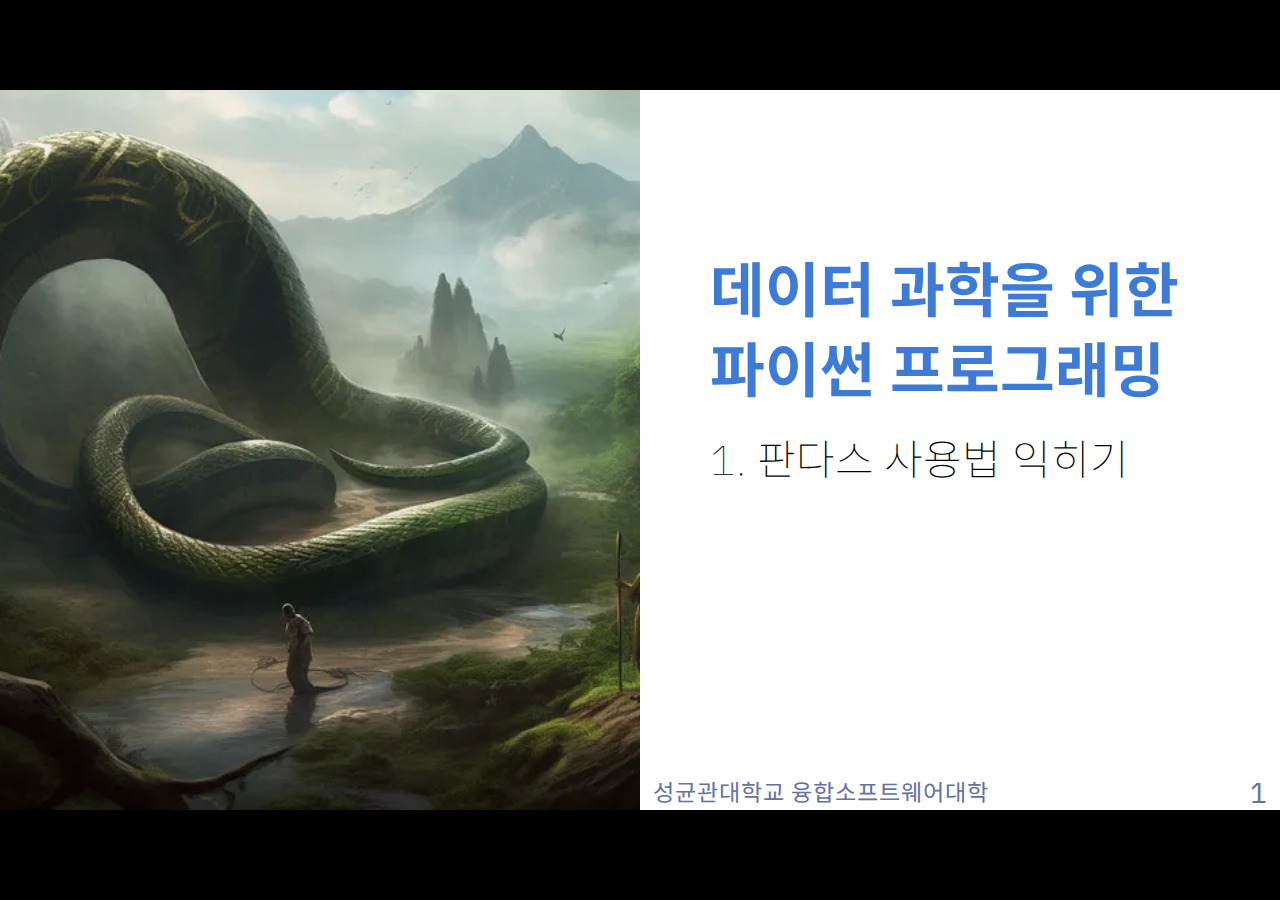
==== commit de507fc0: "fix: Resolve resolution issue" ====
--- a/lectures/ch01/index.html
+++ b/lectures/ch01/index.html
@@ -1,12 +1,12 @@
-<!DOCTYPE html><html lang="en-US"><head><title>데이터 과학을 위한 파이썬 프로그래밍</title><meta property="og:title" content="데이터 과학을 위한 파이썬 프로그래밍"><meta charset="UTF-8"><meta name="viewport" content="width=device-width,height=device-height,initial-scale=1.0"><meta name="apple-mobile-web-app-capable" content="yes"><meta http-equiv="X-UA-Compatible" content="ie=edge"><meta property="og:type" content="website"><meta name="twitter:card" content="summary"><style>@media screen{body[data-bespoke-view=""] .bespoke-marp-parent>.bespoke-marp-osc>button,body[data-bespoke-view=next] .bespoke-marp-parent>.bespoke-marp-osc>button,body[data-bespoke-view=presenter] .bespoke-marp-presenter-container .bespoke-marp-presenter-info-container button,body[data-bespoke-view=presenter] .bespoke-marp-presenter-container .bespoke-marp-presenter-note-container button{-webkit-tap-highlight-color:transparent;-webkit-appearance:none;appearance:none;background-color:transparent;border:0;color:inherit;cursor:pointer;font-size:inherit;opacity:.8;outline:none;padding:0;transition:opacity .2s linear}body[data-bespoke-view=""] .bespoke-marp-parent>.bespoke-marp-osc>button:disabled,body[data-bespoke-view=next] .bespoke-marp-parent>.bespoke-marp-osc>button:disabled,body[data-bespoke-view=presenter] .bespoke-marp-presenter-container .bespoke-marp-presenter-info-container button:disabled,body[data-bespoke-view=presenter] .bespoke-marp-presenter-container .bespoke-marp-presenter-note-container button:disabled{cursor:not-allowed;opacity:.15!important}body[data-bespoke-view=""] .bespoke-marp-parent>.bespoke-marp-osc>button:hover,body[data-bespoke-view=next] .bespoke-marp-parent>.bespoke-marp-osc>button:hover,body[data-bespoke-view=presenter] .bespoke-marp-presenter-container .bespoke-marp-presenter-info-container button:hover,body[data-bespoke-view=presenter] .bespoke-marp-presenter-container .bespoke-marp-presenter-note-container button:hover{opacity:1}body[data-bespoke-view=""] .bespoke-marp-parent>.bespoke-marp-osc>button:hover:active,body[data-bespoke-view=next] .bespoke-marp-parent>.bespoke-marp-osc>button:hover:active,body[data-bespoke-view=presenter] .bespoke-marp-presenter-container .bespoke-marp-presenter-info-container button:hover:active,body[data-bespoke-view=presenter] .bespoke-marp-presenter-container .bespoke-marp-presenter-note-container button:hover:active{opacity:.6}body[data-bespoke-view=""] .bespoke-marp-parent>.bespoke-marp-osc>button:hover:not(:disabled),body[data-bespoke-view=next] .bespoke-marp-parent>.bespoke-marp-osc>button:hover:not(:disabled),body[data-bespoke-view=presenter] .bespoke-marp-presenter-container .bespoke-marp-presenter-info-container button:hover:not(:disabled),body[data-bespoke-view=presenter] .bespoke-marp-presenter-container .bespoke-marp-presenter-note-container button:hover:not(:disabled){transition:none}body[data-bespoke-view=""] .bespoke-marp-parent>.bespoke-marp-osc>button[data-bespoke-marp-osc=prev],body[data-bespoke-view=next] .bespoke-marp-parent>.bespoke-marp-osc>button[data-bespoke-marp-osc=prev],body[data-bespoke-view=presenter] .bespoke-marp-presenter-container .bespoke-marp-presenter-info-container button.bespoke-marp-presenter-info-page-prev{background:transparent url("[data-uri]") no-repeat 50%;background-size:contain;overflow:hidden;text-indent:100%;white-space:nowrap}body[data-bespoke-view=""] .bespoke-marp-parent>.bespoke-marp-osc>button[data-bespoke-marp-osc=next],body[data-bespoke-view=next] .bespoke-marp-parent>.bespoke-marp-osc>button[data-bespoke-marp-osc=next],body[data-bespoke-view=presenter] .bespoke-marp-presenter-container .bespoke-marp-presenter-info-container button.bespoke-marp-presenter-info-page-next{background:transparent url("[data-uri]") no-repeat 50%;background-size:contain;overflow:hidden;text-indent:100%;white-space:nowrap}body[data-bespoke-view=""] .bespoke-marp-parent>.bespoke-marp-osc>button[data-bespoke-marp-osc=fullscreen],body[data-bespoke-view=next] .bespoke-marp-parent>.bespoke-marp-osc>button[data-bespoke-marp-osc=fullscreen]{background:transparent url("[data-uri]") no-repeat 50%;background-size:contain;overflow:hidden;text-indent:100%;white-space:nowrap}body[data-bespoke-view=""] .bespoke-marp-parent>.bespoke-marp-osc>button.exit[data-bespoke-marp-osc=fullscreen],body[data-bespoke-view=next] .bespoke-marp-parent>.bespoke-marp-osc>button.exit[data-bespoke-marp-osc=fullscreen]{background-image:url("[data-uri]")}body[data-bespoke-view=""] .bespoke-marp-parent>.bespoke-marp-osc>button[data-bespoke-marp-osc=presenter],body[data-bespoke-view=next] .bespoke-marp-parent>.bespoke-marp-osc>button[data-bespoke-marp-osc=presenter]{background:transparent url("[data-uri]") no-repeat 50%;background-size:contain;overflow:hidden;text-indent:100%;white-space:nowrap}body[data-bespoke-view=presenter] .bespoke-marp-presenter-container .bespoke-marp-presenter-note-container button.bespoke-marp-presenter-note-bigger{background:transparent url("[data-uri]") no-repeat 50%;background-size:contain;overflow:hidden;text-indent:100%;white-space:nowrap}body[data-bespoke-view=presenter] .bespoke-marp-presenter-container .bespoke-marp-presenter-note-container button.bespoke-marp-presenter-note-smaller{background:transparent url("[data-uri]") no-repeat 50%;background-size:contain;overflow:hidden;text-indent:100%;white-space:nowrap}}@keyframes __bespoke_marp_transition_reduced_outgoing__{0%{opacity:1}to{opacity:0}}@keyframes __bespoke_marp_transition_reduced_incoming__{0%{mix-blend-mode:plus-lighter;opacity:0}to{mix-blend-mode:plus-lighter;opacity:1}}.bespoke-marp-note,.bespoke-marp-osc,.bespoke-progress-parent{display:none;transition:none}@media screen{::view-transition-group(*){animation-duration:var(--marp-bespoke-transition-animation-duration,.5s);animation-timing-function:ease}::view-transition-new(*),::view-transition-old(*){animation-delay:0s;animation-direction:var(--marp-bespoke-transition-animation-direction,normal);animation-duration:var(--marp-bespoke-transition-animation-duration,.5s);animation-fill-mode:both;animation-name:var(--marp-bespoke-transition-animation-name,var(--marp-bespoke-transition-animation-name-fallback,__bespoke_marp_transition_no_animation__));mix-blend-mode:normal}::view-transition-old(*){--marp-bespoke-transition-animation-name-fallback:__bespoke_marp_transition_reduced_outgoing__;animation-timing-function:ease}::view-transition-new(*){--marp-bespoke-transition-animation-name-fallback:__bespoke_marp_transition_reduced_incoming__;animation-timing-function:ease}::view-transition-new(root),::view-transition-old(root){animation-timing-function:linear}::view-transition-new(__bespoke_marp_transition_osc__),::view-transition-old(__bespoke_marp_transition_osc__){animation-duration:0s!important;animation-name:__bespoke_marp_transition_osc__!important}::view-transition-new(__bespoke_marp_transition_osc__){opacity:0!important}.bespoke-marp-transition-warming-up::view-transition-group(*),.bespoke-marp-transition-warming-up::view-transition-new(*),.bespoke-marp-transition-warming-up::view-transition-old(*){animation-play-state:paused!important}body,html{height:100%;margin:0}body{background:#000;overflow:hidden}svg.bespoke-marp-slide{content-visibility:hidden;opacity:0;pointer-events:none;z-index:-1}svg.bespoke-marp-slide:not(.bespoke-marp-active) *{view-transition-name:none!important}svg.bespoke-marp-slide.bespoke-marp-active{content-visibility:visible;opacity:1;pointer-events:auto;z-index:0}svg.bespoke-marp-slide.bespoke-marp-active.bespoke-marp-active-ready *{animation-name:__bespoke_marp__!important}@supports not (content-visibility:hidden){svg.bespoke-marp-slide[data-bespoke-marp-load=hideable]{display:none}svg.bespoke-marp-slide[data-bespoke-marp-load=hideable].bespoke-marp-active{display:block}}}@media screen and (prefers-reduced-motion:reduce){svg.bespoke-marp-slide *{view-transition-name:none!important}}@media screen{[data-bespoke-marp-fragment=inactive]{visibility:hidden}body[data-bespoke-view=""] .bespoke-marp-parent,body[data-bespoke-view=next] .bespoke-marp-parent{inset:0;position:absolute}body[data-bespoke-view=""] .bespoke-marp-parent>.bespoke-marp-osc,body[data-bespoke-view=next] .bespoke-marp-parent>.bespoke-marp-osc{view-transition-name:__bespoke_marp_transition_osc__;background:rgba(0,0,0,.65);border-radius:7px;bottom:50px;color:#fff;contain:paint;display:block;font-family:Helvetica,Arial,sans-serif;font-size:16px;left:50%;line-height:0;opacity:1;padding:12px;position:absolute;touch-action:manipulation;transform:translateX(-50%);transition:opacity .2s linear;-webkit-user-select:none;user-select:none;white-space:nowrap;will-change:transform;z-index:1}body[data-bespoke-view=""] .bespoke-marp-parent>.bespoke-marp-osc>*,body[data-bespoke-view=next] .bespoke-marp-parent>.bespoke-marp-osc>*{margin-left:6px}body[data-bespoke-view=""] .bespoke-marp-parent>.bespoke-marp-osc>:first-child,body[data-bespoke-view=next] .bespoke-marp-parent>.bespoke-marp-osc>:first-child{margin-left:0}body[data-bespoke-view=""] .bespoke-marp-parent>.bespoke-marp-osc>span,body[data-bespoke-view=next] .bespoke-marp-parent>.bespoke-marp-osc>span{opacity:.8}body[data-bespoke-view=""] .bespoke-marp-parent>.bespoke-marp-osc>span[data-bespoke-marp-osc=page],body[data-bespoke-view=next] .bespoke-marp-parent>.bespoke-marp-osc>span[data-bespoke-marp-osc=page]{display:inline-block;min-width:140px;text-align:center}body[data-bespoke-view=""] .bespoke-marp-parent>.bespoke-marp-osc>button[data-bespoke-marp-osc=fullscreen],body[data-bespoke-view=""] .bespoke-marp-parent>.bespoke-marp-osc>button[data-bespoke-marp-osc=next],body[data-bespoke-view=""] .bespoke-marp-parent>.bespoke-marp-osc>button[data-bespoke-marp-osc=presenter],body[data-bespoke-view=""] .bespoke-marp-parent>.bespoke-marp-osc>button[data-bespoke-marp-osc=prev],body[data-bespoke-view=next] .bespoke-marp-parent>.bespoke-marp-osc>button[data-bespoke-marp-osc=fullscreen],body[data-bespoke-view=next] .bespoke-marp-parent>.bespoke-marp-osc>button[data-bespoke-marp-osc=next],body[data-bespoke-view=next] .bespoke-marp-parent>.bespoke-marp-osc>button[data-bespoke-marp-osc=presenter],body[data-bespoke-view=next] .bespoke-marp-parent>.bespoke-marp-osc>button[data-bespoke-marp-osc=prev]{height:32px;line-height:32px;width:32px}body[data-bespoke-view=""] .bespoke-marp-parent.bespoke-marp-inactive,body[data-bespoke-view=next] .bespoke-marp-parent.bespoke-marp-inactive{cursor:none}body[data-bespoke-view=""] .bespoke-marp-parent.bespoke-marp-inactive>.bespoke-marp-osc,body[data-bespoke-view=next] .bespoke-marp-parent.bespoke-marp-inactive>.bespoke-marp-osc{opacity:0;pointer-events:none}body[data-bespoke-view=""] svg.bespoke-marp-slide,body[data-bespoke-view=next] svg.bespoke-marp-slide{height:100%;left:0;position:absolute;top:0;width:100%}body[data-bespoke-view=""] .bespoke-progress-parent{background:#222;display:flex;height:5px;width:100%}body[data-bespoke-view=""] .bespoke-progress-parent+.bespoke-marp-parent{top:5px}body[data-bespoke-view=""] .bespoke-progress-parent .bespoke-progress-bar{background:#0288d1;flex:0 0 0;transition:flex-basis .2s cubic-bezier(0,1,1,1)}body[data-bespoke-view=next]{background:transparent}body[data-bespoke-view=presenter]{background:#161616}body[data-bespoke-view=presenter] .bespoke-marp-presenter-container{display:grid;font-family:Helvetica,Arial,sans-serif;grid-template:"current dragbar next" minmax(140px,1fr) "current dragbar note" 2fr "info    dragbar note" 3em;grid-template-columns:minmax(3px,var(--bespoke-marp-presenter-split-ratio,66%)) 0 minmax(3px,1fr);height:100%;left:0;position:absolute;top:0;width:100%}body[data-bespoke-view=presenter] .bespoke-marp-presenter-container .bespoke-marp-parent{grid-area:current;overflow:hidden;position:relative}body[data-bespoke-view=presenter] .bespoke-marp-presenter-container .bespoke-marp-parent svg.bespoke-marp-slide{height:calc(100% - 40px);left:20px;pointer-events:none;position:absolute;top:20px;-webkit-user-select:none;user-select:none;width:calc(100% - 40px)}body[data-bespoke-view=presenter] .bespoke-marp-presenter-container .bespoke-marp-parent svg.bespoke-marp-slide.bespoke-marp-active{filter:drop-shadow(0 3px 10px rgba(0,0,0,.5))}body[data-bespoke-view=presenter] .bespoke-marp-presenter-container .bespoke-marp-presenter-dragbar-container{background:#0288d1;cursor:col-resize;grid-area:dragbar;margin-left:-3px;opacity:0;position:relative;transition:opacity .4s linear .1s;width:6px;z-index:10}body[data-bespoke-view=presenter] .bespoke-marp-presenter-container .bespoke-marp-presenter-dragbar-container:hover{opacity:1}body[data-bespoke-view=presenter] .bespoke-marp-presenter-container .bespoke-marp-presenter-dragbar-container.active{opacity:1;transition-delay:0s}body[data-bespoke-view=presenter] .bespoke-marp-presenter-container .bespoke-marp-presenter-next-container{background:#222;cursor:pointer;display:none;grid-area:next;overflow:hidden;position:relative}body[data-bespoke-view=presenter] .bespoke-marp-presenter-container .bespoke-marp-presenter-next-container.active{display:block}body[data-bespoke-view=presenter] .bespoke-marp-presenter-container .bespoke-marp-presenter-next-container iframe.bespoke-marp-presenter-next{background:transparent;border:0;display:block;filter:drop-shadow(0 3px 10px rgba(0,0,0,.5));height:calc(100% - 40px);left:20px;pointer-events:none;position:absolute;top:20px;-webkit-user-select:none;user-select:none;width:calc(100% - 40px)}body[data-bespoke-view=presenter] .bespoke-marp-presenter-container .bespoke-marp-presenter-note-container{background:#222;color:#eee;grid-area:note;position:relative;z-index:1}body[data-bespoke-view=presenter] .bespoke-marp-presenter-container .bespoke-marp-presenter-note-container button{height:1.5em;line-height:1.5em;width:1.5em}body[data-bespoke-view=presenter] .bespoke-marp-presenter-container .bespoke-marp-presenter-note-container .bespoke-marp-presenter-note-wrapper{display:block;inset:0;position:absolute}body[data-bespoke-view=presenter] .bespoke-marp-presenter-container .bespoke-marp-presenter-note-container .bespoke-marp-presenter-note-buttons{background:rgba(0,0,0,.65);border-radius:4px;bottom:0;display:flex;gap:4px;margin:12px;opacity:0;padding:6px;pointer-events:none;position:absolute;right:0;transition:opacity .2s linear}body[data-bespoke-view=presenter] .bespoke-marp-presenter-container .bespoke-marp-presenter-note-container .bespoke-marp-presenter-note-buttons:focus-within,body[data-bespoke-view=presenter] .bespoke-marp-presenter-container .bespoke-marp-presenter-note-container .bespoke-marp-presenter-note-wrapper:focus-within+.bespoke-marp-presenter-note-buttons,body[data-bespoke-view=presenter] .bespoke-marp-presenter-container .bespoke-marp-presenter-note-container:hover .bespoke-marp-presenter-note-buttons{opacity:1;pointer-events:auto}body[data-bespoke-view=presenter] .bespoke-marp-presenter-container .bespoke-marp-presenter-note-container .bespoke-marp-note{word-wrap:break-word;box-sizing:border-box;font-size:calc(1.1em*var(--bespoke-marp-note-font-scale, 1));height:calc(100% - 40px);margin:20px;overflow:auto;padding-right:3px;scrollbar-color:hsla(0,0%,93%,.5) transparent;scrollbar-width:thin;white-space:pre-wrap;width:calc(100% - 40px)}body[data-bespoke-view=presenter] .bespoke-marp-presenter-container .bespoke-marp-presenter-note-container .bespoke-marp-note::-webkit-scrollbar{width:6px}body[data-bespoke-view=presenter] .bespoke-marp-presenter-container .bespoke-marp-presenter-note-container .bespoke-marp-note::-webkit-scrollbar-track{background:transparent}body[data-bespoke-view=presenter] .bespoke-marp-presenter-container .bespoke-marp-presenter-note-container .bespoke-marp-note::-webkit-scrollbar-thumb{background:hsla(0,0%,93%,.5);border-radius:6px}body[data-bespoke-view=presenter] .bespoke-marp-presenter-container .bespoke-marp-presenter-note-container .bespoke-marp-note:empty{pointer-events:none}body[data-bespoke-view=presenter] .bespoke-marp-presenter-container .bespoke-marp-presenter-note-container .bespoke-marp-note.active{display:block}body[data-bespoke-view=presenter] .bespoke-marp-presenter-container .bespoke-marp-presenter-note-container .bespoke-marp-note p:first-child{margin-top:0}body[data-bespoke-view=presenter] .bespoke-marp-presenter-container .bespoke-marp-presenter-note-container .bespoke-marp-note p:last-child{margin-bottom:0}body[data-bespoke-view=presenter] .bespoke-marp-presenter-container .bespoke-marp-presenter-info-container{align-items:center;box-sizing:border-box;color:#eee;display:flex;flex-wrap:nowrap;grid-area:info;justify-content:center;overflow:hidden;padding:0 10px}body[data-bespoke-view=presenter] .bespoke-marp-presenter-container .bespoke-marp-presenter-info-container .bespoke-marp-presenter-info-page,body[data-bespoke-view=presenter] .bespoke-marp-presenter-container .bespoke-marp-presenter-info-container .bespoke-marp-presenter-info-time,body[data-bespoke-view=presenter] .bespoke-marp-presenter-container .bespoke-marp-presenter-info-container .bespoke-marp-presenter-info-timer{box-sizing:border-box;display:block;padding:0 10px;white-space:nowrap;width:100%}body[data-bespoke-view=presenter] .bespoke-marp-presenter-container .bespoke-marp-presenter-info-container button{height:1.5em;line-height:1.5em;width:1.5em}body[data-bespoke-view=presenter] .bespoke-marp-presenter-container .bespoke-marp-presenter-info-container .bespoke-marp-presenter-info-page{order:2;text-align:center}body[data-bespoke-view=presenter] .bespoke-marp-presenter-container .bespoke-marp-presenter-info-container .bespoke-marp-presenter-info-page .bespoke-marp-presenter-info-page-text{display:inline-block;min-width:120px;text-align:center}body[data-bespoke-view=presenter] .bespoke-marp-presenter-container .bespoke-marp-presenter-info-container .bespoke-marp-presenter-info-time{color:#999;order:1;text-align:left}body[data-bespoke-view=presenter] .bespoke-marp-presenter-container .bespoke-marp-presenter-info-container .bespoke-marp-presenter-info-timer{color:#999;order:3;text-align:right}body[data-bespoke-view=presenter] .bespoke-marp-presenter-container .bespoke-marp-presenter-info-container .bespoke-marp-presenter-info-timer:hover{cursor:pointer}}@media print{.bespoke-marp-presenter-info-container,.bespoke-marp-presenter-next-container,.bespoke-marp-presenter-note-container{display:none}}</style><style>@import url("https://fonts.googleapis.com/css?family=Lato:400,900|IBM+Plex+Sans:400,700");@import url("https://fonts.googleapis.com/css2?family=Noto+Sans+KR:wght@400;700&display=swap");@import url("https://fonts.googleapis.com/css2?family=Nanum+Gothic+Coding:wght@400;700&display=swap");div#\:\$p>svg>foreignObject>section{width:1280px;height:720px;box-sizing:border-box;overflow:hidden;position:relative;scroll-snap-align:center center}div#\:\$p>svg>foreignObject>section:after{bottom:0;content:attr(data-marpit-pagination);padding:inherit;pointer-events:none;position:absolute;right:0}div#\:\$p>svg>foreignObject>section:not([data-marpit-pagination]):after{display:none}/* Normalization */div#\:\$p>svg>foreignObject>section :is(h1,marp-h1){font-size:2em;margin:0.67em 0}div#\:\$p>svg>foreignObject>section video::-webkit-media-controls{will-change:transform}@page{size:1280px 720px;margin:0}@media print{body,html{background-color:#fff;margin:0;page-break-inside:avoid;break-inside:avoid-page}div#\:\$p>svg>foreignObject>section{page-break-before:always;break-before:page}div#\:\$p>svg>foreignObject>section,div#\:\$p>svg>foreignObject>section *{-webkit-print-color-adjust:exact!important;animation-delay:0s!important;animation-duration:0s!important;color-adjust:exact!important;transition:none!important}div#\:\$p>svg[data-marpit-svg]{display:block;height:100vh;width:100vw}}div#\:\$p>svg>foreignObject>section img[data-marp-twemoji]{background:transparent;height:1em;margin:0 .05em 0 .1em;vertical-align:-.1em;width:1em}
+<!DOCTYPE html><html lang="en-US"><head><title>데이터 과학을 위한 파이썬 프로그래밍</title><meta property="og:title" content="데이터 과학을 위한 파이썬 프로그래밍"><meta charset="UTF-8"><meta name="viewport" content="width=device-width,height=device-height,initial-scale=1.0"><meta name="apple-mobile-web-app-capable" content="yes"><meta http-equiv="X-UA-Compatible" content="ie=edge"><meta property="og:type" content="website"><meta name="twitter:card" content="summary"><style>@media screen{body[data-bespoke-view=""] .bespoke-marp-parent>.bespoke-marp-osc>button,body[data-bespoke-view=next] .bespoke-marp-parent>.bespoke-marp-osc>button,body[data-bespoke-view=presenter] .bespoke-marp-presenter-container .bespoke-marp-presenter-info-container button,body[data-bespoke-view=presenter] .bespoke-marp-presenter-container .bespoke-marp-presenter-note-container button{-webkit-tap-highlight-color:transparent;-webkit-appearance:none;appearance:none;background-color:transparent;border:0;color:inherit;cursor:pointer;font-size:inherit;opacity:.8;outline:none;padding:0;transition:opacity .2s linear}body[data-bespoke-view=""] .bespoke-marp-parent>.bespoke-marp-osc>button:disabled,body[data-bespoke-view=next] .bespoke-marp-parent>.bespoke-marp-osc>button:disabled,body[data-bespoke-view=presenter] .bespoke-marp-presenter-container .bespoke-marp-presenter-info-container button:disabled,body[data-bespoke-view=presenter] .bespoke-marp-presenter-container .bespoke-marp-presenter-note-container button:disabled{cursor:not-allowed;opacity:.15!important}body[data-bespoke-view=""] .bespoke-marp-parent>.bespoke-marp-osc>button:hover,body[data-bespoke-view=next] .bespoke-marp-parent>.bespoke-marp-osc>button:hover,body[data-bespoke-view=presenter] .bespoke-marp-presenter-container .bespoke-marp-presenter-info-container button:hover,body[data-bespoke-view=presenter] .bespoke-marp-presenter-container .bespoke-marp-presenter-note-container button:hover{opacity:1}body[data-bespoke-view=""] .bespoke-marp-parent>.bespoke-marp-osc>button:hover:active,body[data-bespoke-view=next] .bespoke-marp-parent>.bespoke-marp-osc>button:hover:active,body[data-bespoke-view=presenter] .bespoke-marp-presenter-container .bespoke-marp-presenter-info-container button:hover:active,body[data-bespoke-view=presenter] .bespoke-marp-presenter-container .bespoke-marp-presenter-note-container button:hover:active{opacity:.6}body[data-bespoke-view=""] .bespoke-marp-parent>.bespoke-marp-osc>button:hover:not(:disabled),body[data-bespoke-view=next] .bespoke-marp-parent>.bespoke-marp-osc>button:hover:not(:disabled),body[data-bespoke-view=presenter] .bespoke-marp-presenter-container .bespoke-marp-presenter-info-container button:hover:not(:disabled),body[data-bespoke-view=presenter] .bespoke-marp-presenter-container .bespoke-marp-presenter-note-container button:hover:not(:disabled){transition:none}body[data-bespoke-view=""] .bespoke-marp-parent>.bespoke-marp-osc>button[data-bespoke-marp-osc=prev],body[data-bespoke-view=next] .bespoke-marp-parent>.bespoke-marp-osc>button[data-bespoke-marp-osc=prev],body[data-bespoke-view=presenter] .bespoke-marp-presenter-container .bespoke-marp-presenter-info-container button.bespoke-marp-presenter-info-page-prev{background:transparent url("[data-uri]") no-repeat 50%;background-size:contain;overflow:hidden;text-indent:100%;white-space:nowrap}body[data-bespoke-view=""] .bespoke-marp-parent>.bespoke-marp-osc>button[data-bespoke-marp-osc=next],body[data-bespoke-view=next] .bespoke-marp-parent>.bespoke-marp-osc>button[data-bespoke-marp-osc=next],body[data-bespoke-view=presenter] .bespoke-marp-presenter-container .bespoke-marp-presenter-info-container button.bespoke-marp-presenter-info-page-next{background:transparent url("[data-uri]") no-repeat 50%;background-size:contain;overflow:hidden;text-indent:100%;white-space:nowrap}body[data-bespoke-view=""] .bespoke-marp-parent>.bespoke-marp-osc>button[data-bespoke-marp-osc=fullscreen],body[data-bespoke-view=next] .bespoke-marp-parent>.bespoke-marp-osc>button[data-bespoke-marp-osc=fullscreen]{background:transparent url("[data-uri]") no-repeat 50%;background-size:contain;overflow:hidden;text-indent:100%;white-space:nowrap}body[data-bespoke-view=""] .bespoke-marp-parent>.bespoke-marp-osc>button.exit[data-bespoke-marp-osc=fullscreen],body[data-bespoke-view=next] .bespoke-marp-parent>.bespoke-marp-osc>button.exit[data-bespoke-marp-osc=fullscreen]{background-image:url("[data-uri]")}body[data-bespoke-view=""] .bespoke-marp-parent>.bespoke-marp-osc>button[data-bespoke-marp-osc=presenter],body[data-bespoke-view=next] .bespoke-marp-parent>.bespoke-marp-osc>button[data-bespoke-marp-osc=presenter]{background:transparent url("[data-uri]") no-repeat 50%;background-size:contain;overflow:hidden;text-indent:100%;white-space:nowrap}body[data-bespoke-view=presenter] .bespoke-marp-presenter-container .bespoke-marp-presenter-note-container button.bespoke-marp-presenter-note-bigger{background:transparent url("[data-uri]") no-repeat 50%;background-size:contain;overflow:hidden;text-indent:100%;white-space:nowrap}body[data-bespoke-view=presenter] .bespoke-marp-presenter-container .bespoke-marp-presenter-note-container button.bespoke-marp-presenter-note-smaller{background:transparent url("[data-uri]") no-repeat 50%;background-size:contain;overflow:hidden;text-indent:100%;white-space:nowrap}}@keyframes __bespoke_marp_transition_reduced_outgoing__{0%{opacity:1}to{opacity:0}}@keyframes __bespoke_marp_transition_reduced_incoming__{0%{mix-blend-mode:plus-lighter;opacity:0}to{mix-blend-mode:plus-lighter;opacity:1}}.bespoke-marp-note,.bespoke-marp-osc,.bespoke-progress-parent{display:none;transition:none}@media screen{::view-transition-group(*){animation-duration:var(--marp-bespoke-transition-animation-duration,.5s);animation-timing-function:ease}::view-transition-new(*),::view-transition-old(*){animation-delay:0s;animation-direction:var(--marp-bespoke-transition-animation-direction,normal);animation-duration:var(--marp-bespoke-transition-animation-duration,.5s);animation-fill-mode:both;animation-name:var(--marp-bespoke-transition-animation-name,var(--marp-bespoke-transition-animation-name-fallback,__bespoke_marp_transition_no_animation__));mix-blend-mode:normal}::view-transition-old(*){--marp-bespoke-transition-animation-name-fallback:__bespoke_marp_transition_reduced_outgoing__;animation-timing-function:ease}::view-transition-new(*){--marp-bespoke-transition-animation-name-fallback:__bespoke_marp_transition_reduced_incoming__;animation-timing-function:ease}::view-transition-new(root),::view-transition-old(root){animation-timing-function:linear}::view-transition-new(__bespoke_marp_transition_osc__),::view-transition-old(__bespoke_marp_transition_osc__){animation-duration:0s!important;animation-name:__bespoke_marp_transition_osc__!important}::view-transition-new(__bespoke_marp_transition_osc__){opacity:0!important}.bespoke-marp-transition-warming-up::view-transition-group(*),.bespoke-marp-transition-warming-up::view-transition-new(*),.bespoke-marp-transition-warming-up::view-transition-old(*){animation-play-state:paused!important}body,html{height:100%;margin:0}body{background:#000;overflow:hidden}svg.bespoke-marp-slide{content-visibility:hidden;opacity:0;pointer-events:none;z-index:-1}svg.bespoke-marp-slide:not(.bespoke-marp-active) *{view-transition-name:none!important}svg.bespoke-marp-slide.bespoke-marp-active{content-visibility:visible;opacity:1;pointer-events:auto;z-index:0}svg.bespoke-marp-slide.bespoke-marp-active.bespoke-marp-active-ready *{animation-name:__bespoke_marp__!important}@supports not (content-visibility:hidden){svg.bespoke-marp-slide[data-bespoke-marp-load=hideable]{display:none}svg.bespoke-marp-slide[data-bespoke-marp-load=hideable].bespoke-marp-active{display:block}}}@media screen and (prefers-reduced-motion:reduce){svg.bespoke-marp-slide *{view-transition-name:none!important}}@media screen{[data-bespoke-marp-fragment=inactive]{visibility:hidden}body[data-bespoke-view=""] .bespoke-marp-parent,body[data-bespoke-view=next] .bespoke-marp-parent{inset:0;position:absolute}body[data-bespoke-view=""] .bespoke-marp-parent>.bespoke-marp-osc,body[data-bespoke-view=next] .bespoke-marp-parent>.bespoke-marp-osc{view-transition-name:__bespoke_marp_transition_osc__;background:rgba(0,0,0,.65);border-radius:7px;bottom:50px;color:#fff;contain:paint;display:block;font-family:Helvetica,Arial,sans-serif;font-size:16px;left:50%;line-height:0;opacity:1;padding:12px;position:absolute;touch-action:manipulation;transform:translateX(-50%);transition:opacity .2s linear;-webkit-user-select:none;user-select:none;white-space:nowrap;will-change:transform;z-index:1}body[data-bespoke-view=""] .bespoke-marp-parent>.bespoke-marp-osc>*,body[data-bespoke-view=next] .bespoke-marp-parent>.bespoke-marp-osc>*{margin-left:6px}body[data-bespoke-view=""] .bespoke-marp-parent>.bespoke-marp-osc>:first-child,body[data-bespoke-view=next] .bespoke-marp-parent>.bespoke-marp-osc>:first-child{margin-left:0}body[data-bespoke-view=""] .bespoke-marp-parent>.bespoke-marp-osc>span,body[data-bespoke-view=next] .bespoke-marp-parent>.bespoke-marp-osc>span{opacity:.8}body[data-bespoke-view=""] .bespoke-marp-parent>.bespoke-marp-osc>span[data-bespoke-marp-osc=page],body[data-bespoke-view=next] .bespoke-marp-parent>.bespoke-marp-osc>span[data-bespoke-marp-osc=page]{display:inline-block;min-width:140px;text-align:center}body[data-bespoke-view=""] .bespoke-marp-parent>.bespoke-marp-osc>button[data-bespoke-marp-osc=fullscreen],body[data-bespoke-view=""] .bespoke-marp-parent>.bespoke-marp-osc>button[data-bespoke-marp-osc=next],body[data-bespoke-view=""] .bespoke-marp-parent>.bespoke-marp-osc>button[data-bespoke-marp-osc=presenter],body[data-bespoke-view=""] .bespoke-marp-parent>.bespoke-marp-osc>button[data-bespoke-marp-osc=prev],body[data-bespoke-view=next] .bespoke-marp-parent>.bespoke-marp-osc>button[data-bespoke-marp-osc=fullscreen],body[data-bespoke-view=next] .bespoke-marp-parent>.bespoke-marp-osc>button[data-bespoke-marp-osc=next],body[data-bespoke-view=next] .bespoke-marp-parent>.bespoke-marp-osc>button[data-bespoke-marp-osc=presenter],body[data-bespoke-view=next] .bespoke-marp-parent>.bespoke-marp-osc>button[data-bespoke-marp-osc=prev]{height:32px;line-height:32px;width:32px}body[data-bespoke-view=""] .bespoke-marp-parent.bespoke-marp-inactive,body[data-bespoke-view=next] .bespoke-marp-parent.bespoke-marp-inactive{cursor:none}body[data-bespoke-view=""] .bespoke-marp-parent.bespoke-marp-inactive>.bespoke-marp-osc,body[data-bespoke-view=next] .bespoke-marp-parent.bespoke-marp-inactive>.bespoke-marp-osc{opacity:0;pointer-events:none}body[data-bespoke-view=""] svg.bespoke-marp-slide,body[data-bespoke-view=next] svg.bespoke-marp-slide{height:100%;left:0;position:absolute;top:0;width:100%}body[data-bespoke-view=""] .bespoke-progress-parent{background:#222;display:flex;height:5px;width:100%}body[data-bespoke-view=""] .bespoke-progress-parent+.bespoke-marp-parent{top:5px}body[data-bespoke-view=""] .bespoke-progress-parent .bespoke-progress-bar{background:#0288d1;flex:0 0 0;transition:flex-basis .2s cubic-bezier(0,1,1,1)}body[data-bespoke-view=next]{background:transparent}body[data-bespoke-view=presenter]{background:#161616}body[data-bespoke-view=presenter] .bespoke-marp-presenter-container{display:grid;font-family:Helvetica,Arial,sans-serif;grid-template:"current dragbar next" minmax(140px,1fr) "current dragbar note" 2fr "info    dragbar note" 3em;grid-template-columns:minmax(3px,var(--bespoke-marp-presenter-split-ratio,66%)) 0 minmax(3px,1fr);height:100%;left:0;position:absolute;top:0;width:100%}body[data-bespoke-view=presenter] .bespoke-marp-presenter-container .bespoke-marp-parent{grid-area:current;overflow:hidden;position:relative}body[data-bespoke-view=presenter] .bespoke-marp-presenter-container .bespoke-marp-parent svg.bespoke-marp-slide{height:calc(100% - 40px);left:20px;pointer-events:none;position:absolute;top:20px;-webkit-user-select:none;user-select:none;width:calc(100% - 40px)}body[data-bespoke-view=presenter] .bespoke-marp-presenter-container .bespoke-marp-parent svg.bespoke-marp-slide.bespoke-marp-active{filter:drop-shadow(0 3px 10px rgba(0,0,0,.5))}body[data-bespoke-view=presenter] .bespoke-marp-presenter-container .bespoke-marp-presenter-dragbar-container{background:#0288d1;cursor:col-resize;grid-area:dragbar;margin-left:-3px;opacity:0;position:relative;transition:opacity .4s linear .1s;width:6px;z-index:10}body[data-bespoke-view=presenter] .bespoke-marp-presenter-container .bespoke-marp-presenter-dragbar-container:hover{opacity:1}body[data-bespoke-view=presenter] .bespoke-marp-presenter-container .bespoke-marp-presenter-dragbar-container.active{opacity:1;transition-delay:0s}body[data-bespoke-view=presenter] .bespoke-marp-presenter-container .bespoke-marp-presenter-next-container{background:#222;cursor:pointer;display:none;grid-area:next;overflow:hidden;position:relative}body[data-bespoke-view=presenter] .bespoke-marp-presenter-container .bespoke-marp-presenter-next-container.active{display:block}body[data-bespoke-view=presenter] .bespoke-marp-presenter-container .bespoke-marp-presenter-next-container iframe.bespoke-marp-presenter-next{background:transparent;border:0;display:block;filter:drop-shadow(0 3px 10px rgba(0,0,0,.5));height:calc(100% - 40px);left:20px;pointer-events:none;position:absolute;top:20px;-webkit-user-select:none;user-select:none;width:calc(100% - 40px)}body[data-bespoke-view=presenter] .bespoke-marp-presenter-container .bespoke-marp-presenter-note-container{background:#222;color:#eee;grid-area:note;position:relative;z-index:1}body[data-bespoke-view=presenter] .bespoke-marp-presenter-container .bespoke-marp-presenter-note-container button{height:1.5em;line-height:1.5em;width:1.5em}body[data-bespoke-view=presenter] .bespoke-marp-presenter-container .bespoke-marp-presenter-note-container .bespoke-marp-presenter-note-wrapper{display:block;inset:0;position:absolute}body[data-bespoke-view=presenter] .bespoke-marp-presenter-container .bespoke-marp-presenter-note-container .bespoke-marp-presenter-note-buttons{background:rgba(0,0,0,.65);border-radius:4px;bottom:0;display:flex;gap:4px;margin:12px;opacity:0;padding:6px;pointer-events:none;position:absolute;right:0;transition:opacity .2s linear}body[data-bespoke-view=presenter] .bespoke-marp-presenter-container .bespoke-marp-presenter-note-container .bespoke-marp-presenter-note-buttons:focus-within,body[data-bespoke-view=presenter] .bespoke-marp-presenter-container .bespoke-marp-presenter-note-container .bespoke-marp-presenter-note-wrapper:focus-within+.bespoke-marp-presenter-note-buttons,body[data-bespoke-view=presenter] .bespoke-marp-presenter-container .bespoke-marp-presenter-note-container:hover .bespoke-marp-presenter-note-buttons{opacity:1;pointer-events:auto}body[data-bespoke-view=presenter] .bespoke-marp-presenter-container .bespoke-marp-presenter-note-container .bespoke-marp-note{word-wrap:break-word;box-sizing:border-box;font-size:calc(1.1em*var(--bespoke-marp-note-font-scale, 1));height:calc(100% - 40px);margin:20px;overflow:auto;padding-right:3px;scrollbar-color:hsla(0,0%,93%,.5) transparent;scrollbar-width:thin;white-space:pre-wrap;width:calc(100% - 40px)}body[data-bespoke-view=presenter] .bespoke-marp-presenter-container .bespoke-marp-presenter-note-container .bespoke-marp-note::-webkit-scrollbar{width:6px}body[data-bespoke-view=presenter] .bespoke-marp-presenter-container .bespoke-marp-presenter-note-container .bespoke-marp-note::-webkit-scrollbar-track{background:transparent}body[data-bespoke-view=presenter] .bespoke-marp-presenter-container .bespoke-marp-presenter-note-container .bespoke-marp-note::-webkit-scrollbar-thumb{background:hsla(0,0%,93%,.5);border-radius:6px}body[data-bespoke-view=presenter] .bespoke-marp-presenter-container .bespoke-marp-presenter-note-container .bespoke-marp-note:empty{pointer-events:none}body[data-bespoke-view=presenter] .bespoke-marp-presenter-container .bespoke-marp-presenter-note-container .bespoke-marp-note.active{display:block}body[data-bespoke-view=presenter] .bespoke-marp-presenter-container .bespoke-marp-presenter-note-container .bespoke-marp-note p:first-child{margin-top:0}body[data-bespoke-view=presenter] .bespoke-marp-presenter-container .bespoke-marp-presenter-note-container .bespoke-marp-note p:last-child{margin-bottom:0}body[data-bespoke-view=presenter] .bespoke-marp-presenter-container .bespoke-marp-presenter-info-container{align-items:center;box-sizing:border-box;color:#eee;display:flex;flex-wrap:nowrap;grid-area:info;justify-content:center;overflow:hidden;padding:0 10px}body[data-bespoke-view=presenter] .bespoke-marp-presenter-container .bespoke-marp-presenter-info-container .bespoke-marp-presenter-info-page,body[data-bespoke-view=presenter] .bespoke-marp-presenter-container .bespoke-marp-presenter-info-container .bespoke-marp-presenter-info-time,body[data-bespoke-view=presenter] .bespoke-marp-presenter-container .bespoke-marp-presenter-info-container .bespoke-marp-presenter-info-timer{box-sizing:border-box;display:block;padding:0 10px;white-space:nowrap;width:100%}body[data-bespoke-view=presenter] .bespoke-marp-presenter-container .bespoke-marp-presenter-info-container button{height:1.5em;line-height:1.5em;width:1.5em}body[data-bespoke-view=presenter] .bespoke-marp-presenter-container .bespoke-marp-presenter-info-container .bespoke-marp-presenter-info-page{order:2;text-align:center}body[data-bespoke-view=presenter] .bespoke-marp-presenter-container .bespoke-marp-presenter-info-container .bespoke-marp-presenter-info-page .bespoke-marp-presenter-info-page-text{display:inline-block;min-width:120px;text-align:center}body[data-bespoke-view=presenter] .bespoke-marp-presenter-container .bespoke-marp-presenter-info-container .bespoke-marp-presenter-info-time{color:#999;order:1;text-align:left}body[data-bespoke-view=presenter] .bespoke-marp-presenter-container .bespoke-marp-presenter-info-container .bespoke-marp-presenter-info-timer{color:#999;order:3;text-align:right}body[data-bespoke-view=presenter] .bespoke-marp-presenter-container .bespoke-marp-presenter-info-container .bespoke-marp-presenter-info-timer:hover{cursor:pointer}}@media print{.bespoke-marp-presenter-info-container,.bespoke-marp-presenter-next-container,.bespoke-marp-presenter-note-container{display:none}}</style><style>@import url("https://fonts.googleapis.com/css?family=Lato:400,900|IBM+Plex+Sans:400,700");@import url("https://fonts.googleapis.com/css2?family=Noto+Sans+KR:wght@400;700&display=swap");@import url("https://fonts.googleapis.com/css2?family=Nanum+Gothic+Coding:wght@400;700&display=swap");div#\:\$p>svg>foreignObject>section{width:1280px;height:720px;box-sizing:border-box;overflow:hidden;position:relative;scroll-snap-align:center center}div#\:\$p>svg>foreignObject>section:after{bottom:0;content:attr(data-marpit-pagination);padding:inherit;pointer-events:none;position:absolute;right:0}div#\:\$p>svg>foreignObject>section:not([data-marpit-pagination]):after{display:none}/* Normalization */div#\:\$p>svg>foreignObject>section :is(h1,marp-h1){font-size:2em;margin:0.67em 0}div#\:\$p>svg>foreignObject>section video::-webkit-media-controls{will-change:transform}@page{size:2560px 1440px;margin:0}@media print{body,html{background-color:#fff;margin:0;page-break-inside:avoid;break-inside:avoid-page}div#\:\$p>svg>foreignObject>section{page-break-before:always;break-before:page}div#\:\$p>svg>foreignObject>section,div#\:\$p>svg>foreignObject>section *{-webkit-print-color-adjust:exact!important;animation-delay:0s!important;animation-duration:0s!important;color-adjust:exact!important;transition:none!important}div#\:\$p>svg[data-marpit-svg]{display:block;height:100vh;width:100vw}}div#\:\$p>svg>foreignObject>section img[data-marp-twemoji]{background:transparent;height:1em;margin:0 .05em 0 .1em;vertical-align:-.1em;width:1em}
 
 /*!
  * My marp theme. Overrided from dracula.
  * @theme mine
  *
  * @auto-scaling true
- * @size 4:3 960px 720px
- * @size 16:9 1280px 720px
+ * @size 4:3 1920px 1440px 
+ * @size 16:9 2560px 1440px
  */div#\:\$p>svg>foreignObject>:where(section):not([root]){--background:#ffffff;--foreground:#000000;--title:#3e7bd7;--table-header-background:#000000;--table-header-foreground:#e4e988;--table-secondary-background:#aeaeae;--code-current-line:#282a36;--code-foreground:#ffffff;--code-comment:#6272a4;--code-cyan:#8be9fd;--code-green:#50fa7b;--code-orange:#ffb86c;--code-pink:#ff79c6;--code-purple:#bd93f9;--code-red:#ff5555;--code-yellow:#f1fa8c}div#\:\$p>svg>foreignObject>section .hljs{display:block;overflow-x:auto;padding:0.5em;background:var(--background)}
 
 /* Dracula Foreground */div#\:\$p>svg>foreignObject>section .hljs,div#\:\$p>svg>foreignObject>section .hljs-subst,div#\:\$p>svg>foreignObject>section .hljs-template-variable,div#\:\$p>svg>foreignObject>section .hljs-typing,div#\:\$p>svg>foreignObject>section .hljs-variable{color:var(--code-foreground)}
@@ -25,12 +25,12 @@
 
 /* Dracula Red */div#\:\$p>svg>foreignObject>section .hljs-regexp{color:var(--code-red)}
 
-/* Dracula Yellow */div#\:\$p>svg>foreignObject>section .hljs-addition,div#\:\$p>svg>foreignObject>section .hljs-attr,div#\:\$p>svg>foreignObject>section .hljs-bullet,div#\:\$p>svg>foreignObject>section .hljs-name,div#\:\$p>svg>foreignObject>section .hljs-string,div#\:\$p>svg>foreignObject>section .hljs-symbol,div#\:\$p>svg>foreignObject>section .hljs-template-tag,div#\:\$p>svg>foreignObject>section .hljs-type{color:var(--code-yellow)}div#\:\$p>svg>foreignObject>section .hljs-doctag,div#\:\$p>svg>foreignObject>section .hljs-keyword,div#\:\$p>svg>foreignObject>section .hljs-literal,div#\:\$p>svg>foreignObject>section .hljs-name,div#\:\$p>svg>foreignObject>section .hljs-section,div#\:\$p>svg>foreignObject>section .hljs-selector-tag,div#\:\$p>svg>foreignObject>section .hljs-strong,div#\:\$p>svg>foreignObject>section .hljs-title,div#\:\$p>svg>foreignObject>section .hljs-type{font-weight:bold}div#\:\$p>svg>foreignObject>section .hljs-emphasis,div#\:\$p>svg>foreignObject>section .hljs-params{font-style:italic}div#\:\$p>svg>foreignObject>section svg[data-marp-fitting=svg]{max-height:580px}div#\:\$p>svg>foreignObject>section :is(h1,marp-h1),div#\:\$p>svg>foreignObject>section :is(h2,marp-h2),div#\:\$p>svg>foreignObject>section :is(h3,marp-h3),div#\:\$p>svg>foreignObject>section :is(h4,marp-h4),div#\:\$p>svg>foreignObject>section :is(h5,marp-h5),div#\:\$p>svg>foreignObject>section :is(h6,marp-h6){margin:0.5em 0 0 0;color:var(--title)}div#\:\$p>svg>foreignObject>section :is(h1,marp-h1) strong,div#\:\$p>svg>foreignObject>section :is(h2,marp-h2) strong,div#\:\$p>svg>foreignObject>section :is(h3,marp-h3) strong,div#\:\$p>svg>foreignObject>section :is(h4,marp-h4) strong,div#\:\$p>svg>foreignObject>section :is(h5,marp-h5) strong,div#\:\$p>svg>foreignObject>section :is(h6,marp-h6) strong{font-weight:inherit}div#\:\$p>svg>foreignObject>section :is(h1,marp-h1){font-size:1.5em}div#\:\$p>svg>foreignObject>section :is(h2,marp-h2){font-size:1.3em}div#\:\$p>svg>foreignObject>section :is(h3,marp-h3){font-size:1.1em}div#\:\$p>svg>foreignObject>section :is(h4,marp-h4){font-size:1em}div#\:\$p>svg>foreignObject>section :is(h5,marp-h5){font-size:0.9em}div#\:\$p>svg>foreignObject>section :is(h6,marp-h6){font-size:0.8em}div#\:\$p>svg>foreignObject>section blockquote,div#\:\$p>svg>foreignObject>section p{margin:1em 0 0 0}div#\:\$p>svg>foreignObject>section ol>li,div#\:\$p>svg>foreignObject>section ul>li{margin:0.3em 0 0 0;color:var(--foreground)}div#\:\$p>svg>foreignObject>section ol>li>p,div#\:\$p>svg>foreignObject>section ul>li>p{margin:0.6em 0 0 0}div#\:\$p>svg>foreignObject>section code{display:inline-block;font-family:"Nanum Gothic Coding","IBM Plex Mono",monospace;font-size:0.8em;letter-spacing:0;margin:-0.1em 0.15em;padding:0.1em 0.2em;vertical-align:baseline;color:var(--code-green)}div#\:\$p>svg>foreignObject>section :is(pre,marp-pre){display:block;margin:1em 0 0 0;min-height:1em;overflow:visible}div#\:\$p>svg>foreignObject>section :is(pre,marp-pre) code{box-sizing:border-box;margin:0;min-width:100%;padding:0.5em;font-size:0.7em}div#\:\$p>svg>foreignObject>section :is(pre,marp-pre) code svg[data-marp-fitting=svg]{max-height:calc(580px - 1em)}div#\:\$p>svg>foreignObject>section blockquote{margin:1em 0 0 0;padding:0 1em;position:relative;color:var(--code-orange)}div#\:\$p>svg>foreignObject>section blockquote:after,div#\:\$p>svg>foreignObject>section blockquote:before{content:"“";display:block;font-family:"Times New Roman",serif;font-weight:bold;position:absolute;color:var(--code-green)}div#\:\$p>svg>foreignObject>section blockquote:before{top:0;left:0}div#\:\$p>svg>foreignObject>section blockquote:after{right:0;bottom:0;transform:rotate(180deg)}div#\:\$p>svg>foreignObject>section blockquote>:first-child{margin-top:0}div#\:\$p>svg>foreignObject>section mark{background:transparent}div#\:\$p>svg>foreignObject>section table{border-spacing:0;border-collapse:collapse;margin:1em 0 0 0}div#\:\$p>svg>foreignObject>section table td,div#\:\$p>svg>foreignObject>section table th{padding:0.2em 0.4em;border-width:1px;border-style:solid}div#\:\$p>svg>foreignObject>section{font-size:35px;font-family:"IBM Plex Sans","Noto Sans KR";line-height:1.35;letter-spacing:1.25px;padding:70px;color:var(--foreground);background-color:var(--background)}div#\:\$p>svg>foreignObject>section{--marpit-root-font-size:35px}div#\:\$p>svg>foreignObject>section>:first-child,div#\:\$p>svg>foreignObject>section>header:first-child+*{margin-top:0}div#\:\$p>svg>foreignObject>section a,div#\:\$p>svg>foreignObject>section mark{color:var(--code-red)}div#\:\$p>svg>foreignObject>section code{background:var(--code-current-line);color:var(--code-foreground);border-radius:15px}div#\:\$p>svg>foreignObject>section :is(h1,marp-h1) strong,div#\:\$p>svg>foreignObject>section :is(h2,marp-h2) strong,div#\:\$p>svg>foreignObject>section :is(h3,marp-h3) strong,div#\:\$p>svg>foreignObject>section :is(h4,marp-h4) strong,div#\:\$p>svg>foreignObject>section :is(h5,marp-h5) strong,div#\:\$p>svg>foreignObject>section :is(h6,marp-h6) strong{color:var(--code-current-line)}div#\:\$p>svg>foreignObject>section :is(pre,marp-pre)>code{background:var(--code-current-line);color:var(--code-foreground);border-radius:15px;padding:0.5em 1em}div#\:\$p>svg>foreignObject>section blockquote:after,div#\:\$p>svg>foreignObject>section blockquote:before,div#\:\$p>svg>foreignObject>section footer,div#\:\$p>svg>foreignObject>section header,div#\:\$p>svg>foreignObject>section section:after{color:var(--code-comment)}div#\:\$p>svg>foreignObject>section table td,div#\:\$p>svg>foreignObject>section table th{border-color:var(--code-current-line)}div#\:\$p>svg>foreignObject>section table thead th{background:var(--table-header-background);color:var(--table-header-foreground)}div#\:\$p>svg>foreignObject>section table tbody>tr:nth-child(2n) td,div#\:\$p>svg>foreignObject>section table tbody>tr:nth-child(2n) th{background:var(--table-secondary-background)}div#\:\$p>svg>foreignObject>section.table-code table{font-family:"Nanum Gothic Coding"}div#\:\$p>svg>foreignObject>section footer,div#\:\$p>svg>foreignObject>section header,div#\:\$p>svg>foreignObject>section:after{box-sizing:border-box;font-size:66%;height:70px;line-height:50px;overflow:hidden;padding:10px 25px;position:absolute;color:var(--code-comment)}div#\:\$p>svg>foreignObject>section:after{--marpit-root-font-size:66%}div#\:\$p>svg>foreignObject>section header{left:0;right:0;top:0;font-family:"IBM Plex Sans","Noto Sans KR"}div#\:\$p>svg>foreignObject>section footer{left:0;right:0;bottom:0;font-family:"IBM Plex Sans","Noto Sans KR"}div#\:\$p>svg>foreignObject>section:after{right:0;bottom:0;font-size:80%}div#\:\$p>svg>foreignObject>section:after{--marpit-root-font-size:80%}div#\:\$p>svg>foreignObject>section img{max-width:100%;max-height:100%;margin:0 auto;display:block}div#\:\$p>svg>foreignObject>section.title :is(h1,marp-h1){font-size:1.7em;font-weight:bold;margin:1.5em 0 0 0;padding:0;color:var(--title)}div#\:\$p>svg>foreignObject>section.title :is(h2,marp-h2){font-size:1.2em;margin:0.5em 0 0 0;padding:0;color:var(--foreground)!important;font-weight:lighter}div#\:\$p>svg>foreignObject>section.table-code.two-cols code{float:left;border-collapse:collapse}div#\:\$p>svg>foreignObject>section.table-code.two-cols table{float:right;border-collapse:collapse}div#\:\$p>svg>foreignObject>section p{columns:2}div#\:\$p>svg>foreignObject>section[data-marpit-advanced-background=background]{columns:initial!important;display:block!important;padding:0!important}div#\:\$p>svg>foreignObject>section[data-marpit-advanced-background=background]:after,div#\:\$p>svg>foreignObject>section[data-marpit-advanced-background=background]:before,div#\:\$p>svg>foreignObject>section[data-marpit-advanced-background=content]:after,div#\:\$p>svg>foreignObject>section[data-marpit-advanced-background=content]:before{display:none!important}div#\:\$p>svg>foreignObject>section[data-marpit-advanced-background=background]>div[data-marpit-advanced-background-container]{all:initial;display:flex;flex-direction:row;height:100%;overflow:hidden;width:100%}div#\:\$p>svg>foreignObject>section[data-marpit-advanced-background=background]>div[data-marpit-advanced-background-container][data-marpit-advanced-background-direction=vertical]{flex-direction:column}div#\:\$p>svg>foreignObject>section[data-marpit-advanced-background=background][data-marpit-advanced-background-split]>div[data-marpit-advanced-background-container]{width:var(--marpit-advanced-background-split,50%)}div#\:\$p>svg>foreignObject>section[data-marpit-advanced-background=background][data-marpit-advanced-background-split=right]>div[data-marpit-advanced-background-container]{margin-left:calc(100% - var(--marpit-advanced-background-split, 50%))}div#\:\$p>svg>foreignObject>section[data-marpit-advanced-background=background]>div[data-marpit-advanced-background-container]>figure{all:initial;background-position:center;background-repeat:no-repeat;background-size:cover;flex:auto;margin:0}div#\:\$p>svg>foreignObject>section[data-marpit-advanced-background=content],div#\:\$p>svg>foreignObject>section[data-marpit-advanced-background=pseudo]{background:transparent!important}div#\:\$p>svg>foreignObject>section[data-marpit-advanced-background=pseudo],div#\:\$p>svg[data-marpit-svg]>foreignObject[data-marpit-advanced-background=pseudo]{pointer-events:none!important}div#\:\$p>svg>foreignObject>section[data-marpit-advanced-background-split]{width:100%;height:100%}</style></head><body><div class="bespoke-marp-osc"><button data-bespoke-marp-osc="prev" tabindex="-1" title="Previous slide">Previous slide</button><span data-bespoke-marp-osc="page"></span><button data-bespoke-marp-osc="next" tabindex="-1" title="Next slide">Next slide</button><button data-bespoke-marp-osc="fullscreen" tabindex="-1" title="Toggle fullscreen (f)">Toggle fullscreen</button><button data-bespoke-marp-osc="presenter" tabindex="-1" title="Open presenter view (p)">Open presenter view</button></div><div id=":$p"><svg data-marpit-svg="" viewBox="0 0 1280 720"><foreignObject width="1280" height="720"><section data-footer="성균관대학교 융합소프트웨어대학" data-class="title" data-theme="mine" class="title" style="--footer:성균관대학교 융합소프트웨어대학;--class:title;--theme:mine;--marpit-advanced-background-split:50%;" data-marpit-advanced-background="background" data-marpit-advanced-background-split="left"><div data-marpit-advanced-background-container="true" data-marpit-advanced-background-direction="horizontal"><figure style="background-image:url(&quot;../cover.png&quot;);"></figure></div></section></foreignObject><foreignObject width="50%" height="720" x="50%"><section id="1" data-footer="성균관대학교 융합소프트웨어대학" data-class="title" data-theme="mine" class="title" style="--footer:성균관대학교 융합소프트웨어대학;--class:title;--theme:mine;--marpit-advanced-background-split:50%;" data-marpit-advanced-background="content" data-marpit-advanced-background-split="left">
+/* Dracula Yellow */div#\:\$p>svg>foreignObject>section .hljs-addition,div#\:\$p>svg>foreignObject>section .hljs-attr,div#\:\$p>svg>foreignObject>section .hljs-bullet,div#\:\$p>svg>foreignObject>section .hljs-name,div#\:\$p>svg>foreignObject>section .hljs-string,div#\:\$p>svg>foreignObject>section .hljs-symbol,div#\:\$p>svg>foreignObject>section .hljs-template-tag,div#\:\$p>svg>foreignObject>section .hljs-type{color:var(--code-yellow)}div#\:\$p>svg>foreignObject>section .hljs-doctag,div#\:\$p>svg>foreignObject>section .hljs-keyword,div#\:\$p>svg>foreignObject>section .hljs-literal,div#\:\$p>svg>foreignObject>section .hljs-name,div#\:\$p>svg>foreignObject>section .hljs-section,div#\:\$p>svg>foreignObject>section .hljs-selector-tag,div#\:\$p>svg>foreignObject>section .hljs-strong,div#\:\$p>svg>foreignObject>section .hljs-title,div#\:\$p>svg>foreignObject>section .hljs-type{font-weight:bold}div#\:\$p>svg>foreignObject>section .hljs-emphasis,div#\:\$p>svg>foreignObject>section .hljs-params{font-style:italic}div#\:\$p>svg>foreignObject>section svg[data-marp-fitting=svg]{max-height:580px}div#\:\$p>svg>foreignObject>section :is(h1,marp-h1),div#\:\$p>svg>foreignObject>section :is(h2,marp-h2),div#\:\$p>svg>foreignObject>section :is(h3,marp-h3),div#\:\$p>svg>foreignObject>section :is(h4,marp-h4),div#\:\$p>svg>foreignObject>section :is(h5,marp-h5),div#\:\$p>svg>foreignObject>section :is(h6,marp-h6){margin:0.5em 0 0 0;color:var(--title)}div#\:\$p>svg>foreignObject>section :is(h1,marp-h1) strong,div#\:\$p>svg>foreignObject>section :is(h2,marp-h2) strong,div#\:\$p>svg>foreignObject>section :is(h3,marp-h3) strong,div#\:\$p>svg>foreignObject>section :is(h4,marp-h4) strong,div#\:\$p>svg>foreignObject>section :is(h5,marp-h5) strong,div#\:\$p>svg>foreignObject>section :is(h6,marp-h6) strong{font-weight:inherit}div#\:\$p>svg>foreignObject>section :is(h1,marp-h1){font-size:1.5em}div#\:\$p>svg>foreignObject>section :is(h2,marp-h2){font-size:1.3em}div#\:\$p>svg>foreignObject>section :is(h3,marp-h3){font-size:1.1em}div#\:\$p>svg>foreignObject>section :is(h4,marp-h4){font-size:1em}div#\:\$p>svg>foreignObject>section :is(h5,marp-h5){font-size:0.9em}div#\:\$p>svg>foreignObject>section :is(h6,marp-h6){font-size:0.8em}div#\:\$p>svg>foreignObject>section blockquote,div#\:\$p>svg>foreignObject>section p{margin:1em 0 0 0}div#\:\$p>svg>foreignObject>section ol>li,div#\:\$p>svg>foreignObject>section ul>li{margin:0.3em 0 0 0;color:var(--foreground)}div#\:\$p>svg>foreignObject>section ol>li>p,div#\:\$p>svg>foreignObject>section ul>li>p{margin:0.6em 0 0 0}div#\:\$p>svg>foreignObject>section code{display:inline-block;font-family:"Nanum Gothic Coding","IBM Plex Mono",monospace;font-size:0.8em;letter-spacing:0;margin:-0.1em 0.15em;padding:0.1em 0.2em;vertical-align:baseline;color:var(--code-green)}div#\:\$p>svg>foreignObject>section :is(pre,marp-pre){display:block;margin:1em 0 0 0;min-height:1em;overflow:visible}div#\:\$p>svg>foreignObject>section :is(pre,marp-pre) code{box-sizing:border-box;margin:0;min-width:100%;padding:0.5em;font-size:0.7em}div#\:\$p>svg>foreignObject>section :is(pre,marp-pre) code svg[data-marp-fitting=svg]{max-height:calc(580px - 1em)}div#\:\$p>svg>foreignObject>section blockquote{margin:1em 0 0 0;padding:0 1em;position:relative;color:var(--code-orange)}div#\:\$p>svg>foreignObject>section blockquote:after,div#\:\$p>svg>foreignObject>section blockquote:before{content:"“";display:block;font-family:"Times New Roman",serif;font-weight:bold;position:absolute;color:var(--code-green)}div#\:\$p>svg>foreignObject>section blockquote:before{top:0;left:0}div#\:\$p>svg>foreignObject>section blockquote:after{right:0;bottom:0;transform:rotate(180deg)}div#\:\$p>svg>foreignObject>section blockquote>:first-child{margin-top:0}div#\:\$p>svg>foreignObject>section mark{background:transparent}div#\:\$p>svg>foreignObject>section table{border-spacing:0;border-collapse:collapse;margin:1em 0 0 0}div#\:\$p>svg>foreignObject>section table td,div#\:\$p>svg>foreignObject>section table th{padding:0.2em 0.4em;border-width:1px;border-style:solid}div#\:\$p>svg>foreignObject>section{font-size:70px;font-family:"IBM Plex Sans","Noto Sans KR";line-height:1.35;letter-spacing:1px;padding:140px;color:var(--foreground);background-color:var(--background)}div#\:\$p>svg>foreignObject>section{--marpit-root-font-size:70px}div#\:\$p>svg>foreignObject>section>:first-child,div#\:\$p>svg>foreignObject>section>header:first-child+*{margin-top:0}div#\:\$p>svg>foreignObject>section a,div#\:\$p>svg>foreignObject>section mark{color:var(--code-red)}div#\:\$p>svg>foreignObject>section code{background:var(--code-current-line);color:var(--code-foreground);border-radius:15px}div#\:\$p>svg>foreignObject>section :is(h1,marp-h1) strong,div#\:\$p>svg>foreignObject>section :is(h2,marp-h2) strong,div#\:\$p>svg>foreignObject>section :is(h3,marp-h3) strong,div#\:\$p>svg>foreignObject>section :is(h4,marp-h4) strong,div#\:\$p>svg>foreignObject>section :is(h5,marp-h5) strong,div#\:\$p>svg>foreignObject>section :is(h6,marp-h6) strong{color:var(--code-current-line)}div#\:\$p>svg>foreignObject>section :is(pre,marp-pre)>code{background:var(--code-current-line);color:var(--code-foreground);border-radius:15px;padding:0.5em 1em}div#\:\$p>svg>foreignObject>section blockquote:after,div#\:\$p>svg>foreignObject>section blockquote:before,div#\:\$p>svg>foreignObject>section footer,div#\:\$p>svg>foreignObject>section header,div#\:\$p>svg>foreignObject>section section:after{color:var(--code-comment)}div#\:\$p>svg>foreignObject>section table td,div#\:\$p>svg>foreignObject>section table th{border-color:var(--code-current-line)}div#\:\$p>svg>foreignObject>section table thead th{background:var(--table-header-background);color:var(--table-header-foreground)}div#\:\$p>svg>foreignObject>section table tbody>tr:nth-child(2n) td,div#\:\$p>svg>foreignObject>section table tbody>tr:nth-child(2n) th{background:var(--table-secondary-background)}div#\:\$p>svg>foreignObject>section.table-code table{font-family:"Nanum Gothic Coding"}div#\:\$p>svg>foreignObject>section footer,div#\:\$p>svg>foreignObject>section header,div#\:\$p>svg>foreignObject>section:after{box-sizing:border-box;font-size:66%;height:70px;line-height:50px;overflow:hidden;padding:10px 25px;position:absolute;color:var(--code-comment)}div#\:\$p>svg>foreignObject>section:after{--marpit-root-font-size:66%}div#\:\$p>svg>foreignObject>section header{left:0;right:0;top:0;font-family:"IBM Plex Sans","Noto Sans KR"}div#\:\$p>svg>foreignObject>section footer{left:0;right:0;bottom:0;font-family:"IBM Plex Sans","Noto Sans KR"}div#\:\$p>svg>foreignObject>section:after{right:0;bottom:0;font-size:80%}div#\:\$p>svg>foreignObject>section:after{--marpit-root-font-size:80%}div#\:\$p>svg>foreignObject>section img{max-width:100%;max-height:100%;margin:0 auto;display:block}div#\:\$p>svg>foreignObject>section.title :is(h1,marp-h1){font-size:1.7em;font-weight:bold;margin:1.5em 0 0 0;padding:0;color:var(--title)}div#\:\$p>svg>foreignObject>section.title :is(h2,marp-h2){font-size:1.2em;margin:0.5em 0 0 0;padding:0;color:var(--foreground)!important;font-weight:lighter}div#\:\$p>svg>foreignObject>section.table-code.two-cols :is(pre,marp-pre){float:left;width:50%;margin-bottom:1em}div#\:\$p>svg>foreignObject>section.table-code.two-cols table{float:left;margin-right:1em;margin-bottom:1em}div#\:\$p>svg>foreignObject>section.table-code.two-cols ol,div#\:\$p>svg>foreignObject>section.table-code.two-cols p,div#\:\$p>svg>foreignObject>section.table-code.two-cols ul{clear:both}div#\:\$p>svg>foreignObject>section.table-small table td,div#\:\$p>svg>foreignObject>section.table-small table th{font-size:0.7em}div#\:\$p>svg>foreignObject>section{width:2560px;height:1440px}div#\:\$p>svg>foreignObject>section[data-marpit-advanced-background=background]{columns:initial!important;display:block!important;padding:0!important}div#\:\$p>svg>foreignObject>section[data-marpit-advanced-background=background]:after,div#\:\$p>svg>foreignObject>section[data-marpit-advanced-background=background]:before,div#\:\$p>svg>foreignObject>section[data-marpit-advanced-background=content]:after,div#\:\$p>svg>foreignObject>section[data-marpit-advanced-background=content]:before{display:none!important}div#\:\$p>svg>foreignObject>section[data-marpit-advanced-background=background]>div[data-marpit-advanced-background-container]{all:initial;display:flex;flex-direction:row;height:100%;overflow:hidden;width:100%}div#\:\$p>svg>foreignObject>section[data-marpit-advanced-background=background]>div[data-marpit-advanced-background-container][data-marpit-advanced-background-direction=vertical]{flex-direction:column}div#\:\$p>svg>foreignObject>section[data-marpit-advanced-background=background][data-marpit-advanced-background-split]>div[data-marpit-advanced-background-container]{width:var(--marpit-advanced-background-split,50%)}div#\:\$p>svg>foreignObject>section[data-marpit-advanced-background=background][data-marpit-advanced-background-split=right]>div[data-marpit-advanced-background-container]{margin-left:calc(100% - var(--marpit-advanced-background-split, 50%))}div#\:\$p>svg>foreignObject>section[data-marpit-advanced-background=background]>div[data-marpit-advanced-background-container]>figure{all:initial;background-position:center;background-repeat:no-repeat;background-size:cover;flex:auto;margin:0}div#\:\$p>svg>foreignObject>section[data-marpit-advanced-background=content],div#\:\$p>svg>foreignObject>section[data-marpit-advanced-background=pseudo]{background:transparent!important}div#\:\$p>svg>foreignObject>section[data-marpit-advanced-background=pseudo],div#\:\$p>svg[data-marpit-svg]>foreignObject[data-marpit-advanced-background=pseudo]{pointer-events:none!important}div#\:\$p>svg>foreignObject>section[data-marpit-advanced-background-split]{width:100%;height:100%}</style></head><body><div class="bespoke-marp-osc"><button data-bespoke-marp-osc="prev" tabindex="-1" title="Previous slide">Previous slide</button><span data-bespoke-marp-osc="page"></span><button data-bespoke-marp-osc="next" tabindex="-1" title="Next slide">Next slide</button><button data-bespoke-marp-osc="fullscreen" tabindex="-1" title="Toggle fullscreen (f)">Toggle fullscreen</button><button data-bespoke-marp-osc="presenter" tabindex="-1" title="Open presenter view (p)">Open presenter view</button></div><div id=":$p"><svg data-marpit-svg="" viewBox="0 0 2560 1440"><foreignObject width="2560" height="1440"><section data-footer="성균관대학교 융합소프트웨어대학" data-paginate="true" data-class="title" data-theme="mine" class="title" data-marpit-pagination="1" data-marpit-pagination-total="37" style="--footer:성균관대학교 융합소프트웨어대학;--paginate:true;--class:title;--theme:mine;--marpit-advanced-background-split:50%;" data-size="16:9" data-marpit-advanced-background="background" data-marpit-advanced-background-split="left"><div data-marpit-advanced-background-container="true" data-marpit-advanced-background-direction="horizontal"><figure style="background-image:url(&quot;../cover.png&quot;);"></figure></div></section></foreignObject><foreignObject width="50%" height="1440" x="50%"><section id="1" data-footer="성균관대학교 융합소프트웨어대학" data-paginate="true" data-class="title" data-theme="mine" class="title" data-marpit-pagination="1" data-marpit-pagination-total="37" style="--footer:성균관대학교 융합소프트웨어대학;--paginate:true;--class:title;--theme:mine;--marpit-advanced-background-split:50%;" data-size="16:9" data-marpit-advanced-background="content" data-marpit-advanced-background-split="left">
 <h1 id="%EB%8D%B0%EC%9D%B4%ED%84%B0-%EA%B3%BC%ED%95%99%EC%9D%84-%EC%9C%84%ED%95%9C-%ED%8C%8C%EC%9D%B4%EC%8D%AC-%ED%94%84%EB%A1%9C%EA%B7%B8%EB%9E%98%EB%B0%8D">데이터 과학을 위한 파이썬 프로그래밍</h1>
 <h2 id="1-%ED%8C%90%EB%8B%A4%EC%8A%A4-%EC%82%AC%EC%9A%A9%EB%B2%95-%EC%9D%B5%ED%9E%88%EA%B8%B0">1. 판다스 사용법 익히기</h2>
 <footer>성균관대학교 융합소프트웨어대학</footer>
 </section>
-</foreignObject><foreignObject width="1280" height="720" data-marpit-advanced-background="pseudo"><section data-footer="성균관대학교 융합소프트웨어대학" data-class="title" data-theme="mine" class="title" style="" data-marpit-advanced-background="pseudo" data-marpit-advanced-background-split="left"></section></foreignObject></svg><svg data-marpit-svg="" viewBox="0 0 1280 720"><foreignObject width="1280" height="720"><section id="2" data-footer="성균관대학교 융합소프트웨어대학" data-theme="mine" style="--footer:성균관대학교 융합소프트웨어대학;--theme:mine;">
+</foreignObject><foreignObject width="2560" height="1440" data-marpit-advanced-background="pseudo"><section data-footer="성균관대학교 융합소프트웨어대학" data-paginate="true" data-class="title" data-theme="mine" class="title" data-marpit-pagination="1" data-marpit-pagination-total="37" style="" data-size="16:9" data-marpit-advanced-background="pseudo" data-marpit-advanced-background-split="left"></section></foreignObject></svg><svg data-marpit-svg="" viewBox="0 0 2560 1440"><foreignObject width="2560" height="1440"><section id="2" data-footer="성균관대학교 융합소프트웨어대학" data-paginate="true" data-theme="mine" data-marpit-pagination="2" data-marpit-pagination-total="37" style="--footer:성균관대학교 융합소프트웨어대학;--paginate:true;--theme:mine;" data-size="16:9">
 <h1 id="%ED%95%99%EC%8A%B5-%EB%AA%A9%ED%91%9C">학습 목표</h1>
 <ul>
 <li>주피터 노트북과 코랩을 사용하여 파이썬 코드를 실행할 수 있다</li>
@@ -38,7 +38,7 @@
 </ul>
 <footer>성균관대학교 융합소프트웨어대학</footer>
 </section>
-</foreignObject></svg><svg data-marpit-svg="" viewBox="0 0 1280 720"><foreignObject width="1280" height="720"><section id="3" data-footer="성균관대학교 융합소프트웨어대학" data-theme="mine" style="--footer:성균관대학교 융합소프트웨어대학;--theme:mine;">
+</foreignObject></svg><svg data-marpit-svg="" viewBox="0 0 2560 1440"><foreignObject width="2560" height="1440"><section id="3" data-footer="성균관대학교 융합소프트웨어대학" data-paginate="true" data-theme="mine" data-marpit-pagination="3" data-marpit-pagination-total="37" style="--footer:성균관대학교 융합소프트웨어대학;--paginate:true;--theme:mine;" data-size="16:9">
 <h1 id="%EC%A3%BC%ED%94%BC%ED%84%B0-%EB%85%B8%ED%8A%B8%EB%B6%81--%EC%BD%94%EB%9E%A9-%EC%82%AC%EC%9A%A9%ED%95%98%EA%B8%B0">주피터 노트북 &amp; 코랩 사용하기</h1>
 <ul>
 <li><strong>주피터 노트북</strong>: 웹 브라우저에서 파이썬 코드를 실행할 수 있는 환경</li>
@@ -50,12 +50,12 @@
 </ul>
 <footer>성균관대학교 융합소프트웨어대학</footer>
 </section>
-</foreignObject></svg><svg data-marpit-svg="" viewBox="0 0 1280 720"><foreignObject width="1280" height="720"><section id="4" data-footer="성균관대학교 융합소프트웨어대학" data-theme="mine" style="--footer:성균관대학교 융합소프트웨어대학;--theme:mine;">
+</foreignObject></svg><svg data-marpit-svg="" viewBox="0 0 2560 1440"><foreignObject width="2560" height="1440"><section id="4" data-footer="성균관대학교 융합소프트웨어대학" data-paginate="true" data-theme="mine" data-marpit-pagination="4" data-marpit-pagination-total="37" style="--footer:성균관대학교 융합소프트웨어대학;--paginate:true;--theme:mine;" data-size="16:9">
 <h1 id="%EC%A3%BC%ED%94%BC%ED%84%B0-%EB%85%B8%ED%8A%B8%EB%B6%81--%EC%BD%94%EB%9E%A9-%EC%82%AC%EC%9A%A9%ED%95%98%EA%B8%B0-1">주피터 노트북 &amp; 코랩 사용하기</h1>
-<p><img src="figs/colab.png" alt="" style="height:470px;" /></p>
-<footer>성균관대학교 융합소프트웨어대학</footer>
-</section>
-</foreignObject></svg><svg data-marpit-svg="" viewBox="0 0 1280 720"><foreignObject width="1280" height="720"><section id="5" data-footer="성균관대학교 융합소프트웨어대학" data-theme="mine" style="--footer:성균관대학교 융합소프트웨어대학;--theme:mine;">
+<p><img src="figs/colab.png" alt="" style="height:900px;" /></p>
+<footer>성균관대학교 융합소프트웨어대학</footer>
+</section>
+</foreignObject></svg><svg data-marpit-svg="" viewBox="0 0 2560 1440"><foreignObject width="2560" height="1440"><section id="5" data-footer="성균관대학교 융합소프트웨어대학" data-paginate="true" data-theme="mine" data-marpit-pagination="5" data-marpit-pagination-total="37" style="--footer:성균관대학교 융합소프트웨어대학;--paginate:true;--theme:mine;" data-size="16:9">
 <h1 id="%EC%A3%BC%ED%94%BC%ED%84%B0-%EB%85%B8%ED%8A%B8%EB%B6%81--%EC%BD%94%EB%9E%A9-%EC%82%AC%EC%9A%A9%ED%95%98%EA%B8%B0-2">주피터 노트북 &amp; 코랩 사용하기</h1>
 <ul>
 <li>
@@ -75,7 +75,7 @@
 </ul>
 <footer>성균관대학교 융합소프트웨어대학</footer>
 </section>
-</foreignObject></svg><svg data-marpit-svg="" viewBox="0 0 1280 720"><foreignObject width="1280" height="720"><section id="6" data-footer="성균관대학교 융합소프트웨어대학" data-theme="mine" style="--footer:성균관대학교 융합소프트웨어대학;--theme:mine;">
+</foreignObject></svg><svg data-marpit-svg="" viewBox="0 0 2560 1440"><foreignObject width="2560" height="1440"><section id="6" data-footer="성균관대학교 융합소프트웨어대학" data-paginate="true" data-theme="mine" data-marpit-pagination="6" data-marpit-pagination-total="37" style="--footer:성균관대학교 융합소프트웨어대학;--paginate:true;--theme:mine;" data-size="16:9">
 <h1 id="%ED%8C%90%EB%8B%A4%EC%8A%A4-%EC%84%A4%EC%B9%98-%EB%B0%8F-%EC%82%AC%EC%9A%A9%ED%95%98%EA%B8%B0">판다스 설치 및 사용하기</h1>
 <ul>
 <li>판다스: 파이썬에서 데이터를 다루는 데 사용되는 라이브러리</li>
@@ -90,7 +90,7 @@
 </code></pre>
 <footer>성균관대학교 융합소프트웨어대학</footer>
 </section>
-</foreignObject></svg><svg data-marpit-svg="" viewBox="0 0 1280 720"><foreignObject width="1280" height="720"><section id="7" data-footer="성균관대학교 융합소프트웨어대학" data-theme="mine" style="--footer:성균관대학교 융합소프트웨어대학;--theme:mine;">
+</foreignObject></svg><svg data-marpit-svg="" viewBox="0 0 2560 1440"><foreignObject width="2560" height="1440"><section id="7" data-footer="성균관대학교 융합소프트웨어대학" data-paginate="true" data-theme="mine" data-marpit-pagination="7" data-marpit-pagination-total="37" style="--footer:성균관대학교 융합소프트웨어대학;--paginate:true;--theme:mine;" data-size="16:9">
 <h1 id="%ED%8C%90%EB%8B%A4%EC%8A%A4-%EB%8D%B0%EC%9D%B4%ED%84%B0-%EA%B5%AC%EC%A1%B0">판다스 데이터 구조</h1>
 <ul>
 <li>판다스에서는 데이터를 다루는 데 사용되는 여러 가지 데이터 구조를 제공</li>
@@ -99,7 +99,7 @@
 </ul>
 <footer>성균관대학교 융합소프트웨어대학</footer>
 </section>
-</foreignObject></svg><svg data-marpit-svg="" viewBox="0 0 1280 720"><foreignObject width="1280" height="720"><section id="8" data-footer="성균관대학교 융합소프트웨어대학" data-theme="mine" style="--footer:성균관대학교 융합소프트웨어대학;--theme:mine;">
+</foreignObject></svg><svg data-marpit-svg="" viewBox="0 0 2560 1440"><foreignObject width="2560" height="1440"><section id="8" data-footer="성균관대학교 융합소프트웨어대학" data-paginate="true" data-theme="mine" data-marpit-pagination="8" data-marpit-pagination-total="37" style="--footer:성균관대학교 융합소프트웨어대학;--paginate:true;--theme:mine;" data-size="16:9">
 <h1 id="%EC%8B%9C%EB%A6%AC%EC%A6%88series">시리즈(Series)</h1>
 <ul>
 <li>시리즈는 1차원 배열로, 인덱스(index)와 값(value)으로 구성됨</li>
@@ -110,7 +110,7 @@
 </code></pre>
 <footer>성균관대학교 융합소프트웨어대학</footer>
 </section>
-</foreignObject></svg><svg data-marpit-svg="" viewBox="0 0 1280 720"><foreignObject width="1280" height="720"><section id="9" data-footer="성균관대학교 융합소프트웨어대학" data-theme="mine" style="--footer:성균관대학교 융합소프트웨어대학;--theme:mine;">
+</foreignObject></svg><svg data-marpit-svg="" viewBox="0 0 2560 1440"><foreignObject width="2560" height="1440"><section id="9" data-footer="성균관대학교 융합소프트웨어대학" data-paginate="true" data-theme="mine" data-marpit-pagination="9" data-marpit-pagination-total="37" style="--footer:성균관대학교 융합소프트웨어대학;--paginate:true;--theme:mine;" data-size="16:9">
 <h1 id="%EB%8D%B0%EC%9D%B4%ED%84%B0%ED%94%84%EB%A0%88%EC%9E%84dataframe">데이터프레임(DataFrame)</h1>
 <ul>
 <li>데이터프레임은 2차원 배열로, 행(row)과 열(column)로 구성됨</li>
@@ -124,7 +124,7 @@
 </code></pre>
 <footer>성균관대학교 융합소프트웨어대학</footer>
 </section>
-</foreignObject></svg><svg data-marpit-svg="" viewBox="0 0 1280 720"><foreignObject width="1280" height="720"><section id="10" data-footer="성균관대학교 융합소프트웨어대학" data-class="table-code" data-theme="mine" class="table-code" style="--footer:성균관대학교 융합소프트웨어대학;--class:table-code;--theme:mine;">
+</foreignObject></svg><svg data-marpit-svg="" viewBox="0 0 2560 1440"><foreignObject width="2560" height="1440"><section id="10" data-footer="성균관대학교 융합소프트웨어대학" data-paginate="true" data-class="table-code" data-theme="mine" class="table-code" data-marpit-pagination="10" data-marpit-pagination-total="37" style="--footer:성균관대학교 융합소프트웨어대학;--paginate:true;--class:table-code;--theme:mine;" data-size="16:9">
 <h1 id="%EB%8D%B0%EC%9D%B4%ED%84%B0%ED%94%84%EB%A0%88%EC%9E%84dataframe-1">데이터프레임(DataFrame)</h1>
 
 <table>
@@ -159,7 +159,7 @@
 </table>
 <footer>성균관대학교 융합소프트웨어대학</footer>
 </section>
-</foreignObject></svg><svg data-marpit-svg="" viewBox="0 0 1280 720"><foreignObject width="1280" height="720"><section id="11" data-footer="성균관대학교 융합소프트웨어대학" data-theme="mine" style="--footer:성균관대학교 융합소프트웨어대학;--theme:mine;">
+</foreignObject></svg><svg data-marpit-svg="" viewBox="0 0 2560 1440"><foreignObject width="2560" height="1440"><section id="11" data-footer="성균관대학교 융합소프트웨어대학" data-paginate="true" data-theme="mine" data-marpit-pagination="11" data-marpit-pagination-total="37" style="--footer:성균관대학교 융합소프트웨어대학;--paginate:true;--theme:mine;" data-size="16:9">
 <h1 id="%EB%8D%B0%EC%9D%B4%ED%84%B0%ED%94%84%EB%A0%88%EC%9E%84-%EC%9D%B8%EB%8D%B1%EC%8B%B1">데이터프레임 인덱싱</h1>
 <ul>
 <li><strong>인덱싱(indexing)</strong>: 데이터프레임에서 특정 행이나 열을 선택하는 것</li>
@@ -170,153 +170,830 @@
 </code></pre>
 <footer>성균관대학교 융합소프트웨어대학</footer>
 </section>
-</foreignObject></svg><svg data-marpit-svg="" viewBox="0 0 1280 720"><foreignObject width="1280" height="720"><section id="12" data-footer="성균관대학교 융합소프트웨어대학" data-class="table-code two-cols" data-theme="mine" class="table-code two-cols" style="--footer:성균관대학교 융합소프트웨어대학;--class:table-code two-cols;--theme:mine;">
+</foreignObject></svg><svg data-marpit-svg="" viewBox="0 0 2560 1440"><foreignObject width="2560" height="1440"><section id="12" data-footer="성균관대학교 융합소프트웨어대학" data-paginate="true" data-class="table-code two-cols" data-theme="mine" class="table-code two-cols" data-marpit-pagination="12" data-marpit-pagination-total="37" style="--footer:성균관대학교 융합소프트웨어대학;--paginate:true;--class:table-code two-cols;--theme:mine;" data-size="16:9">
 <h1 id="%EB%8D%B0%EC%9D%B4%ED%84%B0%ED%94%84%EB%A0%88%EC%9E%84-%EC%9D%B8%EB%8D%B1%EC%8B%B1-1">데이터프레임 인덱싱</h1>
-<pre is="marp-pre" data-auto-scaling="downscale-only"><code class="language-python"><span class="hljs-meta">&gt;&gt;&gt; </span>df[<span class="hljs-string">&quot;name&quot;</span>]
-</code></pre>
-<table>
-<thead>
-<tr>
-<th>name</th>
-</tr>
-</thead>
-<tbody>
-<tr>
-<td>apple</td>
-</tr>
-<tr>
-<td>banana</td>
-</tr>
-<tr>
-<td>carrot</td>
-</tr>
-<tr>
-<td>durian</td>
-</tr>
-<tr>
-<td>eggplant</td>
-</tr>
-</tbody>
-</table>
-<footer>성균관대학교 융합소프트웨어대학</footer>
-</section>
-</foreignObject></svg><svg data-marpit-svg="" viewBox="0 0 1280 720"><foreignObject width="1280" height="720"><section id="13" data-footer="성균관대학교 융합소프트웨어대학" data-class="table-code" data-theme="mine" class="table-code" style="--footer:성균관대학교 융합소프트웨어대학;--class:table-code;--theme:mine;">
+
+<table>
+<thead>
+<tr>
+<th>name</th>
+</tr>
+</thead>
+<tbody>
+<tr>
+<td>apple</td>
+</tr>
+<tr>
+<td>banana</td>
+</tr>
+<tr>
+<td>carrot</td>
+</tr>
+<tr>
+<td>durian</td>
+</tr>
+<tr>
+<td>eggplant</td>
+</tr>
+</tbody>
+</table>
+<pre is="marp-pre" data-auto-scaling="downscale-only"><code class="language-python">df[<span class="hljs-string">&quot;name&quot;</span>]
+</code></pre>
+<footer>성균관대학교 융합소프트웨어대학</footer>
+</section>
+</foreignObject></svg><svg data-marpit-svg="" viewBox="0 0 2560 1440"><foreignObject width="2560" height="1440"><section id="13" data-footer="성균관대학교 융합소프트웨어대학" data-paginate="true" data-class="table-code two-cols" data-theme="mine" class="table-code two-cols" data-marpit-pagination="13" data-marpit-pagination-total="37" style="--footer:성균관대학교 융합소프트웨어대학;--paginate:true;--class:table-code two-cols;--theme:mine;" data-size="16:9">
 <h1 id="%EB%8D%B0%EC%9D%B4%ED%84%B0%ED%94%84%EB%A0%88%EC%9E%84-%EC%9D%B8%EB%8D%B1%EC%8B%B1-2">데이터프레임 인덱싱</h1>
-<pre is="marp-pre" data-auto-scaling="downscale-only"><code class="language-python"><span class="hljs-meta">&gt;&gt;&gt; </span>df[[<span class="hljs-string">&quot;name&quot;</span>, <span class="hljs-string">&quot;price&quot;</span>]]
-</code></pre>
-<table>
-<thead>
-<tr>
-<th>name</th>
-<th>price</th>
-</tr>
-</thead>
-<tbody>
-<tr>
-<td>apple</td>
-<td>1000</td>
-</tr>
-<tr>
-<td>banana</td>
-<td>2000</td>
-</tr>
-<tr>
-<td>carrot</td>
-<td>3000</td>
-</tr>
-<tr>
-<td>durian</td>
-<td>4000</td>
-</tr>
-<tr>
-<td>eggplant</td>
-<td>5000</td>
-</tr>
-</tbody>
-</table>
-<footer>성균관대학교 융합소프트웨어대학</footer>
-</section>
-</foreignObject></svg><svg data-marpit-svg="" viewBox="0 0 1280 720"><foreignObject width="1280" height="720"><section id="14" data-footer="성균관대학교 융합소프트웨어대학" data-class="table-code" data-theme="mine" class="table-code" style="--footer:성균관대학교 융합소프트웨어대학;--class:table-code;--theme:mine;">
+
+<table>
+<thead>
+<tr>
+<th>name</th>
+<th>price</th>
+</tr>
+</thead>
+<tbody>
+<tr>
+<td>apple</td>
+<td>1000</td>
+</tr>
+<tr>
+<td>banana</td>
+<td>2000</td>
+</tr>
+<tr>
+<td>carrot</td>
+<td>3000</td>
+</tr>
+<tr>
+<td>durian</td>
+<td>4000</td>
+</tr>
+<tr>
+<td>eggplant</td>
+<td>5000</td>
+</tr>
+</tbody>
+</table>
+<pre is="marp-pre" data-auto-scaling="downscale-only"><code class="language-python">df[[<span class="hljs-string">&quot;name&quot;</span>, <span class="hljs-string">&quot;price&quot;</span>]]
+</code></pre>
+<footer>성균관대학교 융합소프트웨어대학</footer>
+</section>
+</foreignObject></svg><svg data-marpit-svg="" viewBox="0 0 2560 1440"><foreignObject width="2560" height="1440"><section id="14" data-footer="성균관대학교 융합소프트웨어대학" data-paginate="true" data-class="table-code two-cols" data-theme="mine" class="table-code two-cols" data-marpit-pagination="14" data-marpit-pagination-total="37" style="--footer:성균관대학교 융합소프트웨어대학;--paginate:true;--class:table-code two-cols;--theme:mine;" data-size="16:9">
 <h1 id="%EB%8D%B0%EC%9D%B4%ED%84%B0%ED%94%84%EB%A0%88%EC%9E%84-%EC%9D%B8%EB%8D%B1%EC%8B%B1-3">데이터프레임 인덱싱</h1>
-<pre is="marp-pre" data-auto-scaling="downscale-only"><code class="language-python"><span class="hljs-meta">&gt;&gt;&gt; </span>df[<span class="hljs-number">1</span>:<span class="hljs-number">3</span>]
-</code></pre>
-<table>
-<thead>
-<tr>
-<th>name</th>
-<th>price</th>
-</tr>
-</thead>
-<tbody>
-<tr>
-<td>banana</td>
-<td>2000</td>
-</tr>
-<tr>
-<td>carrot</td>
-<td>3000</td>
-</tr>
-</tbody>
-</table>
-<footer>성균관대학교 융합소프트웨어대학</footer>
-</section>
-</foreignObject></svg><svg data-marpit-svg="" viewBox="0 0 1280 720"><foreignObject width="1280" height="720"><section id="15" data-footer="성균관대학교 융합소프트웨어대학" data-theme="mine" style="--footer:성균관대학교 융합소프트웨어대학;--theme:mine;">
+
+<table>
+<thead>
+<tr>
+<th>name</th>
+<th>price</th>
+</tr>
+</thead>
+<tbody>
+<tr>
+<td>banana</td>
+<td>2000</td>
+</tr>
+<tr>
+<td>carrot</td>
+<td>3000</td>
+</tr>
+</tbody>
+</table>
+<pre is="marp-pre" data-auto-scaling="downscale-only"><code class="language-python">df[<span class="hljs-number">1</span>:<span class="hljs-number">3</span>]
+</code></pre>
+<footer>성균관대학교 융합소프트웨어대학</footer>
+</section>
+</foreignObject></svg><svg data-marpit-svg="" viewBox="0 0 2560 1440"><foreignObject width="2560" height="1440"><section id="15" data-footer="성균관대학교 융합소프트웨어대학" data-paginate="true" data-class="table-code two-cols" data-theme="mine" class="table-code two-cols" data-marpit-pagination="15" data-marpit-pagination-total="37" style="--footer:성균관대학교 융합소프트웨어대학;--paginate:true;--class:table-code two-cols;--theme:mine;" data-size="16:9">
 <h1 id="%EB%8D%B0%EC%9D%B4%ED%84%B0%ED%94%84%EB%A0%88%EC%9E%84-%ED%96%89-%EC%B6%94%EA%B0%80">데이터프레임 행 추가</h1>
+
+<table>
+<thead>
+<tr>
+<th>name</th>
+<th>price</th>
+</tr>
+</thead>
+<tbody>
+<tr>
+<td>apple</td>
+<td>1000</td>
+</tr>
+<tr>
+<td>banana</td>
+<td>2000</td>
+</tr>
+<tr>
+<td>carrot</td>
+<td>3000</td>
+</tr>
+<tr>
+<td>durian</td>
+<td>4000</td>
+</tr>
+<tr>
+<td>eggplant</td>
+<td>5000</td>
+</tr>
+<tr>
+<td>fig</td>
+<td>6000</td>
+</tr>
+</tbody>
+</table>
 <pre is="marp-pre" data-auto-scaling="downscale-only"><code class="language-python">df.loc[<span class="hljs-number">5</span>] = [<span class="hljs-string">&quot;fig&quot;</span>, <span class="hljs-number">6000</span>]
 df
 </code></pre>
-<table>
-<thead>
-<tr>
-<th>name</th>
-<th>price</th>
-</tr>
-</thead>
-<tbody>
-<tr>
-<td>apple</td>
-<td>1000</td>
-</tr>
-<tr>
-<td>banana</td>
-<td>2000</td>
-</tr>
-<tr>
-<td>carrot</td>
-<td>3000</td>
-</tr>
-<tr>
-<td>durian</td>
-<td>4000</td>
-</tr>
-<tr>
-<td>eggplant</td>
-<td>5000</td>
+<footer>성균관대학교 융합소프트웨어대학</footer>
+</section>
+</foreignObject></svg><svg data-marpit-svg="" viewBox="0 0 2560 1440"><foreignObject width="2560" height="1440"><section id="16" data-footer="성균관대학교 융합소프트웨어대학" data-paginate="true" data-theme="mine" data-marpit-pagination="16" data-marpit-pagination-total="37" style="--footer:성균관대학교 융합소프트웨어대학;--paginate:true;--theme:mine;" data-size="16:9">
+<h1 id="%EB%8D%B0%EC%9D%B4%ED%84%B0%ED%94%84%EB%A0%88%EC%9E%84-%EC%97%B4-%EC%B6%94%EA%B0%80">데이터프레임 열 추가</h1>
+<pre is="marp-pre" data-auto-scaling="downscale-only"><code class="language-python">df[<span class="hljs-string">&quot;color&quot;</span>] = [<span class="hljs-string">&quot;red&quot;</span>, <span class="hljs-string">&quot;yellow&quot;</span>, <span class="hljs-string">&quot;orange&quot;</span>, <span class="hljs-string">&quot;green&quot;</span>, <span class="hljs-string">&quot;purple&quot;</span>, <span class="hljs-string">&quot;brown&quot;</span>]
+df
+</code></pre>
+<footer>성균관대학교 융합소프트웨어대학</footer>
+</section>
+</foreignObject></svg><svg data-marpit-svg="" viewBox="0 0 2560 1440"><foreignObject width="2560" height="1440"><section id="17" data-footer="성균관대학교 융합소프트웨어대학" data-paginate="true" data-class="table-code" data-theme="mine" class="table-code" data-marpit-pagination="17" data-marpit-pagination-total="37" style="--footer:성균관대학교 융합소프트웨어대학;--paginate:true;--class:table-code;--theme:mine;" data-size="16:9">
+<h1 id="%EB%8D%B0%EC%9D%B4%ED%84%B0%ED%94%84%EB%A0%88%EC%9E%84-%EC%97%B4-%EC%B6%94%EA%B0%80-1">데이터프레임 열 추가</h1>
+
+<table>
+<thead>
+<tr>
+<th>name</th>
+<th>price</th>
+<th>color</th>
+</tr>
+</thead>
+<tbody>
+<tr>
+<td>apple</td>
+<td>1000</td>
+<td>red</td>
+</tr>
+<tr>
+<td>banana</td>
+<td>2000</td>
+<td>yellow</td>
+</tr>
+<tr>
+<td>carrot</td>
+<td>3000</td>
+<td>orange</td>
+</tr>
+<tr>
+<td>durian</td>
+<td>4000</td>
+<td>green</td>
+</tr>
+<tr>
+<td>eggplant</td>
+<td>5000</td>
+<td>purple</td>
 </tr>
 <tr>
 <td>fig</td>
 <td>6000</td>
-</tr>
-</tbody>
-</table>
-<footer>성균관대학교 융합소프트웨어대학</footer>
-</section>
-</foreignObject></svg><svg data-marpit-svg="" viewBox="0 0 1280 720"><foreignObject width="1280" height="720"><section id="16" data-footer="성균관대학교 융합소프트웨어대학" data-theme="mine" style="--footer:성균관대학교 융합소프트웨어대학;--theme:mine;">
-<h1 id="%EB%8D%B0%EC%9D%B4%ED%84%B0%ED%94%84%EB%A0%88%EC%9E%84-%EC%A0%95%EB%A0%AC">데이터프레임 정렬</h1>
+<td>brown</td>
+</tr>
+</tbody>
+</table>
+<footer>성균관대학교 융합소프트웨어대학</footer>
+</section>
+</foreignObject></svg><svg data-marpit-svg="" viewBox="0 0 2560 1440"><foreignObject width="2560" height="1440"><section id="18" data-footer="성균관대학교 융합소프트웨어대학" data-paginate="true" data-class="table-code two-cols" data-theme="mine" class="table-code two-cols" data-marpit-pagination="18" data-marpit-pagination-total="37" style="--footer:성균관대학교 융합소프트웨어대학;--paginate:true;--class:table-code two-cols;--theme:mine;" data-size="16:9">
+<h1 id="%EB%8D%B0%EC%9D%B4%ED%84%B0%ED%94%84%EB%A0%88%EC%9E%84-%ED%96%89-%EC%88%98%EC%A0%95">데이터프레임 행 수정</h1>
+
+<table>
+<thead>
+<tr>
+<th>name</th>
+<th>price</th>
+<th>color</th>
+</tr>
+</thead>
+<tbody>
+<tr>
+<td>apple</td>
+<td>1000</td>
+<td>red</td>
+</tr>
+<tr>
+<td>banana</td>
+<td>2000</td>
+<td>yellow</td>
+</tr>
+<tr>
+<td>carrot</td>
+<td>3000</td>
+<td>orange</td>
+</tr>
+<tr>
+<td>durian</td>
+<td>4000</td>
+<td>green</td>
+</tr>
+<tr>
+<td>eggplant</td>
+<td>5000</td>
+<td>purple</td>
+</tr>
+<tr>
+<td>fig</td>
+<td>7000</td>
+<td>black</td>
+</tr>
+</tbody>
+</table>
+<pre is="marp-pre" data-auto-scaling="downscale-only"><code class="language-python">df.loc[<span class="hljs-number">5</span>] = [<span class="hljs-string">&quot;fig&quot;</span>, <span class="hljs-number">7000</span>, <span class="hljs-string">&quot;black&quot;</span>]
+df
+</code></pre>
+<footer>성균관대학교 융합소프트웨어대학</footer>
+</section>
+</foreignObject></svg><svg data-marpit-svg="" viewBox="0 0 2560 1440"><foreignObject width="2560" height="1440"><section id="19" data-footer="성균관대학교 융합소프트웨어대학" data-paginate="true" data-class="table-code two-cols" data-theme="mine" class="table-code two-cols" data-marpit-pagination="19" data-marpit-pagination-total="37" style="--footer:성균관대학교 융합소프트웨어대학;--paginate:true;--class:table-code two-cols;--theme:mine;" data-size="16:9">
+<h1 id="%EB%8D%B0%EC%9D%B4%ED%84%B0%ED%94%84%EB%A0%88%EC%9E%84-%EC%97%B4-%EC%88%98%EC%A0%95">데이터프레임 열 수정</h1>
+
+<table>
+<thead>
+<tr>
+<th>name</th>
+<th>price</th>
+<th>color</th>
+</tr>
+</thead>
+<tbody>
+<tr>
+<td>apple</td>
+<td>1000</td>
+<td>red</td>
+</tr>
+<tr>
+<td>banana</td>
+<td>2000</td>
+<td>yellow</td>
+</tr>
+<tr>
+<td>carrot</td>
+<td>3000</td>
+<td>orange</td>
+</tr>
+<tr>
+<td>durian</td>
+<td>4000</td>
+<td>green</td>
+</tr>
+<tr>
+<td>eggplant</td>
+<td>5000</td>
+<td>purple</td>
+</tr>
+<tr>
+<td>fig</td>
+<td>6000</td>
+<td>black</td>
+</tr>
+</tbody>
+</table>
+<pre is="marp-pre" data-auto-scaling="downscale-only"><code class="language-python">df[<span class="hljs-string">&quot;price&quot;</span>] = [<span class="hljs-number">1000</span>, <span class="hljs-number">2000</span>, <span class="hljs-number">3000</span>, <span class="hljs-number">4000</span>, <span class="hljs-number">5000</span>, <span class="hljs-number">6000</span>]
+df
+</code></pre>
+<footer>성균관대학교 융합소프트웨어대학</footer>
+</section>
+</foreignObject></svg><svg data-marpit-svg="" viewBox="0 0 2560 1440"><foreignObject width="2560" height="1440"><section id="20" data-footer="성균관대학교 융합소프트웨어대학" data-paginate="true" data-class="table-code two-cols" data-theme="mine" class="table-code two-cols" data-marpit-pagination="20" data-marpit-pagination-total="37" style="--footer:성균관대학교 융합소프트웨어대학;--paginate:true;--class:table-code two-cols;--theme:mine;" data-size="16:9">
+<h1 id="%EB%8D%B0%EC%9D%B4%ED%84%B0%ED%94%84%EB%A0%88%EC%9E%84-%EC%85%80-%EC%88%98%EC%A0%95">데이터프레임 셀 수정</h1>
+
+<table>
+<thead>
+<tr>
+<th>name</th>
+<th>price</th>
+<th>color</th>
+</tr>
+</thead>
+<tbody>
+<tr>
+<td>apple</td>
+<td>1000</td>
+<td>red</td>
+</tr>
+<tr>
+<td>banana</td>
+<td>2000</td>
+<td>yellow</td>
+</tr>
+<tr>
+<td>carrot</td>
+<td>3000</td>
+<td>orange</td>
+</tr>
+<tr>
+<td>durian</td>
+<td>4000</td>
+<td>green</td>
+</tr>
+<tr>
+<td>eggplant</td>
+<td>5000</td>
+<td>purple</td>
+</tr>
+<tr>
+<td>fig</td>
+<td>7000</td>
+<td>black</td>
+</tr>
+</tbody>
+</table>
+<pre is="marp-pre" data-auto-scaling="downscale-only"><code class="language-python">df.loc[<span class="hljs-number">5</span>, <span class="hljs-string">&quot;price&quot;</span>] = <span class="hljs-number">7000</span>
+df
+</code></pre>
+<footer>성균관대학교 융합소프트웨어대학</footer>
+</section>
+</foreignObject></svg><svg data-marpit-svg="" viewBox="0 0 2560 1440"><foreignObject width="2560" height="1440"><section id="21" data-footer="성균관대학교 융합소프트웨어대학" data-paginate="true" data-theme="mine" data-marpit-pagination="21" data-marpit-pagination-total="37" style="--footer:성균관대학교 융합소프트웨어대학;--paginate:true;--theme:mine;" data-size="16:9">
+<h1 id="%EB%8D%B0%EC%9D%B4%ED%84%B0%ED%94%84%EB%A0%88%EC%9E%84-%EC%85%80-%EC%88%98%EC%A0%95-1">데이터프레임 셀 수정</h1>
 <ul>
 <li>
-<p><strong>정렬(sorting)</strong>: 데이터프레임의 행이나 열을 특정 기준에 따라 재배열하는 것</p>
+<p><code>df[5][&quot;price&quot;] = 7000</code>은 안되나요?</p>
+<ul>
+<li>df[]는 정수를 인덱스로 가질 수 없음</li>
+</ul>
 </li>
 <li>
-<p><strong>해 보기</strong></p>
-<ul>
-<li>주피터 노트북에 아래 코드를 입력하고 실행해 보세요</li>
+<p><code>df.iloc</code></p>
+<ul>
+<li>정수 인덱스를 사용하여 데이터프레임의 행이나 열을 선택할 수 있음</li>
+</ul>
+<pre is="marp-pre" data-auto-scaling="downscale-only"><code class="language-python">df.iloc[<span class="hljs-number">5</span>, <span class="hljs-number">1</span>] = <span class="hljs-number">7000</span>
+</code></pre>
+</li>
+</ul>
+<footer>성균관대학교 융합소프트웨어대학</footer>
+</section>
+</foreignObject></svg><svg data-marpit-svg="" viewBox="0 0 2560 1440"><foreignObject width="2560" height="1440"><section id="22" data-footer="성균관대학교 융합소프트웨어대학" data-paginate="true" data-class="table-code two-cols" data-theme="mine" class="table-code two-cols" data-marpit-pagination="22" data-marpit-pagination-total="37" style="--footer:성균관대학교 융합소프트웨어대학;--paginate:true;--class:table-code two-cols;--theme:mine;" data-size="16:9">
+<h1 id="%EB%8D%B0%EC%9D%B4%ED%84%B0%ED%94%84%EB%A0%88%EC%9E%84-%ED%96%89-%EC%82%AD%EC%A0%9C">데이터프레임 행 삭제</h1>
+
+<table>
+<thead>
+<tr>
+<th>name</th>
+<th>price</th>
+<th>color</th>
+</tr>
+</thead>
+<tbody>
+<tr>
+<td>apple</td>
+<td>1000</td>
+<td>red</td>
+</tr>
+<tr>
+<td>banana</td>
+<td>2000</td>
+<td>yellow</td>
+</tr>
+<tr>
+<td>carrot</td>
+<td>3000</td>
+<td>orange</td>
+</tr>
+<tr>
+<td>durian</td>
+<td>4000</td>
+<td>green</td>
+</tr>
+<tr>
+<td>eggplant</td>
+<td>5000</td>
+<td>purple</td>
+</tr>
+</tbody>
+</table>
+<pre is="marp-pre" data-auto-scaling="downscale-only"><code class="language-python">df.drop(<span class="hljs-number">5</span>)
+</code></pre>
+<footer>성균관대학교 융합소프트웨어대학</footer>
+</section>
+</foreignObject></svg><svg data-marpit-svg="" viewBox="0 0 2560 1440"><foreignObject width="2560" height="1440"><section id="23" data-footer="성균관대학교 융합소프트웨어대학" data-paginate="true" data-class="table-code two-cols" data-theme="mine" class="table-code two-cols" data-marpit-pagination="23" data-marpit-pagination-total="37" style="--footer:성균관대학교 융합소프트웨어대학;--paginate:true;--class:table-code two-cols;--theme:mine;" data-size="16:9">
+<h1 id="%EB%8D%B0%EC%9D%B4%ED%84%B0%ED%94%84%EB%A0%88%EC%9E%84-%EC%97%B4-%EC%82%AD%EC%A0%9C">데이터프레임 열 삭제</h1>
+
+<table>
+<thead>
+<tr>
+<th>name</th>
+<th>price</th>
+</tr>
+</thead>
+<tbody>
+<tr>
+<td>apple</td>
+<td>1000</td>
+</tr>
+<tr>
+<td>banana</td>
+<td>2000</td>
+</tr>
+<tr>
+<td>carrot</td>
+<td>3000</td>
+</tr>
+<tr>
+<td>durian</td>
+<td>4000</td>
+</tr>
+<tr>
+<td>eggplant</td>
+<td>5000</td>
+</tr>
+</tbody>
+</table>
+<pre is="marp-pre" data-auto-scaling="downscale-only"><code class="language-python">df.drop(<span class="hljs-string">&quot;color&quot;</span>, axis=<span class="hljs-number">1</span>)
+</code></pre>
+<footer>성균관대학교 융합소프트웨어대학</footer>
+</section>
+</foreignObject></svg><svg data-marpit-svg="" viewBox="0 0 2560 1440"><foreignObject width="2560" height="1440"><section id="24" data-footer="성균관대학교 융합소프트웨어대학" data-paginate="true" data-theme="mine" data-marpit-pagination="24" data-marpit-pagination-total="37" style="--footer:성균관대학교 융합소프트웨어대학;--paginate:true;--theme:mine;" data-size="16:9">
+<h1 id="%EB%8D%B0%EC%9D%B4%ED%84%B0%ED%94%84%EB%A0%88%EC%9E%84-%EC%A0%95%EB%A0%AC">데이터프레임 정렬</h1>
+<ul>
+<li><strong>정렬(sorting)</strong>: 데이터프레임의 행이나 열을 특정 기준에 따라 재배열하는 것</li>
 </ul>
 <pre is="marp-pre" data-auto-scaling="downscale-only"><code class="language-python">df.sort_values(by=<span class="hljs-string">&quot;price&quot;</span>)
 df.sort_values(by=<span class="hljs-string">&quot;price&quot;</span>, ascending=<span class="hljs-literal">False</span>)
 </code></pre>
+<footer>성균관대학교 융합소프트웨어대학</footer>
+</section>
+</foreignObject></svg><svg data-marpit-svg="" viewBox="0 0 2560 1440"><foreignObject width="2560" height="1440"><section id="25" data-footer="성균관대학교 융합소프트웨어대학" data-paginate="true" data-theme="mine" data-marpit-pagination="25" data-marpit-pagination-total="37" style="--footer:성균관대학교 융합소프트웨어대학;--paginate:true;--theme:mine;" data-size="16:9">
+<h1 id="%EB%8D%B0%EC%9D%B4%ED%84%B0-%ED%95%84%ED%84%B0%EB%A7%81">데이터 필터링</h1>
+<ul>
+<li><code>&gt;</code>: 초과</li>
+<li><code>&lt;</code>: 미만</li>
+<li><code>&gt;=</code>: 이상</li>
+<li><code>&lt;=</code>: 이하</li>
+<li><code>==</code>: 같음</li>
+<li><code>!=</code>: 같지 않음</li>
+</ul>
+<footer>성균관대학교 융합소프트웨어대학</footer>
+</section>
+</foreignObject></svg><svg data-marpit-svg="" viewBox="0 0 2560 1440"><foreignObject width="2560" height="1440"><section id="26" data-footer="성균관대학교 융합소프트웨어대학" data-paginate="true" data-class="table-code two-cols" data-theme="mine" class="table-code two-cols" data-marpit-pagination="26" data-marpit-pagination-total="37" style="--footer:성균관대학교 융합소프트웨어대학;--paginate:true;--class:table-code two-cols;--theme:mine;" data-size="16:9">
+<h1 id="%EB%8D%B0%EC%9D%B4%ED%84%B0-%ED%95%84%ED%84%B0%EB%A7%81-1">데이터 필터링</h1>
+
+<table>
+<thead>
+<tr>
+<th>name</th>
+<th>price</th>
+<th>color</th>
+</tr>
+</thead>
+<tbody>
+<tr>
+<td>durian</td>
+<td>4000</td>
+<td>green</td>
+</tr>
+<tr>
+<td>eggplant</td>
+<td>5000</td>
+<td>purple</td>
+</tr>
+</tbody>
+</table>
+<pre is="marp-pre" data-auto-scaling="downscale-only"><code class="language-python">df[df[<span class="hljs-string">&quot;price&quot;</span>] &gt; <span class="hljs-number">3000</span>]
+</code></pre>
+<ul>
+<li><code>df[&quot;price&quot;] &gt; 3000</code>은 <code>price</code> 열의 값이 3000보다 큰지 여부를 나타냄</li>
+<li><code>df[df[&quot;price&quot;] &gt; 3000]</code>은 <code>price</code> 열의 값이 3000보다 큰 행만 선택</li>
+</ul>
+<footer>성균관대학교 융합소프트웨어대학</footer>
+</section>
+</foreignObject></svg><svg data-marpit-svg="" viewBox="0 0 2560 1440"><foreignObject width="2560" height="1440"><section id="27" data-footer="성균관대학교 융합소프트웨어대학" data-paginate="true" data-class="table-code two-cols" data-theme="mine" class="table-code two-cols" data-marpit-pagination="27" data-marpit-pagination-total="37" style="--footer:성균관대학교 융합소프트웨어대학;--paginate:true;--class:table-code two-cols;--theme:mine;" data-size="16:9">
+<h1 id="%EB%8D%B0%EC%9D%B4%ED%84%B0-%ED%95%84%ED%84%B0%EB%A7%81-2">데이터 필터링</h1>
+
+<table>
+<thead>
+<tr>
+<th>name</th>
+<th>price</th>
+<th>color</th>
+</tr>
+</thead>
+<tbody>
+<tr>
+<td>apple</td>
+<td>1000</td>
+<td>red</td>
+</tr>
+<tr>
+<td>banana</td>
+<td>2000</td>
+<td>yellow</td>
+</tr>
+<tr>
+<td>durian</td>
+<td>4000</td>
+<td>green</td>
+</tr>
+<tr>
+<td>eggplant</td>
+<td>5000</td>
+<td>purple</td>
+</tr>
+</tbody>
+</table>
+<pre is="marp-pre" data-auto-scaling="downscale-only"><code class="language-python">df[df[<span class="hljs-string">&quot;color&quot;</span>] != <span class="hljs-string">&quot;orange&quot;</span>]
+</code></pre>
+<footer>성균관대학교 융합소프트웨어대학</footer>
+</section>
+</foreignObject></svg><svg data-marpit-svg="" viewBox="0 0 2560 1440"><foreignObject width="2560" height="1440"><section id="28" data-footer="성균관대학교 융합소프트웨어대학" data-paginate="true" data-theme="mine" data-marpit-pagination="28" data-marpit-pagination-total="37" style="--footer:성균관대학교 융합소프트웨어대학;--paginate:true;--theme:mine;" data-size="16:9">
+<h1 id="%EB%8D%B0%EC%9D%B4%ED%84%B0-%ED%95%84%ED%84%B0%EB%A7%81-%EC%97%AC%EB%9F%AC-%EC%A1%B0%EA%B1%B4">데이터 필터링 (여러 조건)</h1>
+<ul>
+<li><code>&amp;</code>: and</li>
+<li><code>|</code>: or</li>
+<li><code>~</code>: not</li>
+</ul>
+<footer>성균관대학교 융합소프트웨어대학</footer>
+</section>
+</foreignObject></svg><svg data-marpit-svg="" viewBox="0 0 2560 1440"><foreignObject width="2560" height="1440"><section id="29" data-footer="성균관대학교 융합소프트웨어대학" data-paginate="true" data-class="table-code two-cols" data-theme="mine" class="table-code two-cols" data-marpit-pagination="29" data-marpit-pagination-total="37" style="--footer:성균관대학교 융합소프트웨어대학;--paginate:true;--class:table-code two-cols;--theme:mine;" data-size="16:9">
+<h1 id="%EB%8D%B0%EC%9D%B4%ED%84%B0-%ED%95%84%ED%84%B0%EB%A7%81-%EC%97%AC%EB%9F%AC-%EC%A1%B0%EA%B1%B4-1">데이터 필터링 (여러 조건)</h1>
+
+<table>
+<thead>
+<tr>
+<th>name</th>
+<th>price</th>
+<th>color</th>
+</tr>
+</thead>
+<tbody>
+<tr>
+<td>banana</td>
+<td>2000</td>
+<td>yellow</td>
+</tr>
+<tr>
+<td>durian</td>
+<td>4000</td>
+<td>green</td>
+</tr>
+<tr>
+<td>eggplant</td>
+<td>5000</td>
+<td>purple</td>
+</tr>
+</tbody>
+</table>
+<pre is="marp-pre" data-auto-scaling="downscale-only"><code class="language-python">df[(df[<span class="hljs-string">&quot;price&quot;</span>] &gt;= <span class="hljs-number">2000</span>) &amp; (df[<span class="hljs-string">&quot;color&quot;</span>] != <span class="hljs-string">&quot;orange&quot;</span>)]
+</code></pre>
+<footer>성균관대학교 융합소프트웨어대학</footer>
+</section>
+</foreignObject></svg><svg data-marpit-svg="" viewBox="0 0 2560 1440"><foreignObject width="2560" height="1440"><section id="30" data-footer="성균관대학교 융합소프트웨어대학" data-paginate="true" data-class="table-code two-cols" data-theme="mine" class="table-code two-cols" data-marpit-pagination="30" data-marpit-pagination-total="37" style="--footer:성균관대학교 융합소프트웨어대학;--paginate:true;--class:table-code two-cols;--theme:mine;" data-size="16:9">
+<h1 id="%EB%8D%B0%EC%9D%B4%ED%84%B0-%ED%95%84%ED%84%B0%EB%A7%81-%EA%B0%92-%EB%8C%80%EC%B2%B4">데이터 필터링 (값 대체)</h1>
+
+<table>
+<thead>
+<tr>
+<th>name</th>
+<th>price</th>
+<th>color</th>
+</tr>
+</thead>
+<tbody>
+<tr>
+<td>apple</td>
+<td>1000</td>
+<td>red</td>
+</tr>
+<tr>
+<td>banana</td>
+<td>2000</td>
+<td>yellow</td>
+</tr>
+<tr>
+<td>carrot</td>
+<td>3000</td>
+<td>orange</td>
+</tr>
+<tr>
+<td>durian</td>
+<td>3000</td>
+<td>green</td>
+</tr>
+<tr>
+<td>eggplant</td>
+<td>3000</td>
+<td>purple</td>
+</tr>
+</tbody>
+</table>
+<pre is="marp-pre" data-auto-scaling="downscale-only"><code class="language-python">df.loc[df[<span class="hljs-string">&quot;price&quot;</span>] &gt; <span class="hljs-number">3000</span>, <span class="hljs-string">&quot;price&quot;</span>] = <span class="hljs-number">3000</span>
+</code></pre>
+<footer>성균관대학교 융합소프트웨어대학</footer>
+</section>
+</foreignObject></svg><svg data-marpit-svg="" viewBox="0 0 2560 1440"><foreignObject width="2560" height="1440"><section id="31" data-footer="성균관대학교 융합소프트웨어대학" data-paginate="true" data-theme="mine" data-marpit-pagination="31" data-marpit-pagination-total="37" style="--footer:성균관대학교 융합소프트웨어대학;--paginate:true;--theme:mine;" data-size="16:9">
+<h1 id="%EB%8D%B0%EC%9D%B4%ED%84%B0-%ED%95%84%ED%84%B0%EB%A7%81-%EA%B0%92-%EB%8C%80%EC%B2%B4-1">데이터 필터링 (값 대체)</h1>
+<ul>
+<li><code>df[df[&quot;price&quot;] &gt; 3000][&quot;price&quot;] = 3000</code>은 안되나요?
+<ul>
+<li>df[]가 복사본을 반환하기 때문</li>
+</ul>
 </li>
-</ul>
+<li>df[] vs df.loc[]
+<ul>
+<li>df[]: 수정 불가능, 복사본 반환</li>
+<li>df.loc[]: 수정 가능, 원본 반환</li>
+</ul>
+</li>
+</ul>
+<footer>성균관대학교 융합소프트웨어대학</footer>
+</section>
+</foreignObject></svg><svg data-marpit-svg="" viewBox="0 0 2560 1440"><foreignObject width="2560" height="1440"><section id="32" data-footer="성균관대학교 융합소프트웨어대학" data-paginate="true" data-theme="mine" data-marpit-pagination="32" data-marpit-pagination-total="37" style="--footer:성균관대학교 융합소프트웨어대학;--paginate:true;--theme:mine;" data-size="16:9">
+<h1 id="%EB%8D%B0%EC%9D%B4%ED%84%B0-%ED%95%84%ED%84%B0%EB%A7%81-%EA%B0%92-%EB%8C%80%EC%B2%B4-2">데이터 필터링 (값 대체)</h1>
+<ul>
+<li><code>replace()</code> 함수를 사용하여 값 대체 가능</li>
+</ul>
+<pre is="marp-pre" data-auto-scaling="downscale-only"><code class="language-python">df[<span class="hljs-string">&quot;color&quot;</span>].replace(<span class="hljs-string">&quot;orange&quot;</span>, <span class="hljs-string">&quot;blue&quot;</span>)
+</code></pre>
+<footer>성균관대학교 융합소프트웨어대학</footer>
+</section>
+</foreignObject></svg><svg data-marpit-svg="" viewBox="0 0 2560 1440"><foreignObject width="2560" height="1440"><section id="33" data-footer="성균관대학교 융합소프트웨어대학" data-paginate="true" data-theme="mine" data-marpit-pagination="33" data-marpit-pagination-total="37" style="--footer:성균관대학교 융합소프트웨어대학;--paginate:true;--theme:mine;" data-size="16:9">
+<h1 id="%EB%8D%B0%EC%9D%B4%ED%84%B0%ED%94%84%EB%A0%88%EC%9E%84-%EB%B3%91%ED%95%A9">데이터프레임 병합</h1>
+<ul>
+<li><strong>병합(merge)</strong>: 두 개 이상의 데이터프레임을 하나로 합치는 것</li>
+</ul>
+<pre is="marp-pre" data-auto-scaling="downscale-only"><code class="language-python">df1 = pd.DataFrame({
+    <span class="hljs-string">&quot;name&quot;</span>: [<span class="hljs-string">&quot;apple&quot;</span>, <span class="hljs-string">&quot;banana&quot;</span>, <span class="hljs-string">&quot;carrot&quot;</span>, <span class="hljs-string">&quot;durian&quot;</span>, <span class="hljs-string">&quot;eggplant&quot;</span>],
+    <span class="hljs-string">&quot;price&quot;</span>: [<span class="hljs-number">1000</span>, <span class="hljs-number">2000</span>, <span class="hljs-number">3000</span>, <span class="hljs-number">4000</span>, <span class="hljs-number">5000</span>]
+})
+df2 = pd.DataFrame({
+    <span class="hljs-string">&quot;name&quot;</span>: [<span class="hljs-string">&quot;apple&quot;</span>, <span class="hljs-string">&quot;banana&quot;</span>, <span class="hljs-string">&quot;carrot&quot;</span>, <span class="hljs-string">&quot;durian&quot;</span>, <span class="hljs-string">&quot;fig&quot;</span>],
+    <span class="hljs-string">&quot;color&quot;</span>: [<span class="hljs-string">&quot;red&quot;</span>, <span class="hljs-string">&quot;yellow&quot;</span>, <span class="hljs-string">&quot;orange&quot;</span>, <span class="hljs-string">&quot;green&quot;</span>, <span class="hljs-string">&quot;purple&quot;</span>]
+})
+</code></pre>
+<footer>성균관대학교 융합소프트웨어대학</footer>
+</section>
+</foreignObject></svg><svg data-marpit-svg="" viewBox="0 0 2560 1440"><foreignObject width="2560" height="1440"><section id="34" data-footer="성균관대학교 융합소프트웨어대학" data-paginate="true" data-class="table-code two-cols" data-theme="mine" class="table-code two-cols" data-marpit-pagination="34" data-marpit-pagination-total="37" style="--footer:성균관대학교 융합소프트웨어대학;--paginate:true;--class:table-code two-cols;--theme:mine;" data-size="16:9">
+<h1 id="%EB%8D%B0%EC%9D%B4%ED%84%B0%ED%94%84%EB%A0%88%EC%9E%84-%EB%B3%91%ED%95%A9-1">데이터프레임 병합</h1>
+
+<table>
+<thead>
+<tr>
+<th>name</th>
+<th>price</th>
+<th>color</th>
+</tr>
+</thead>
+<tbody>
+<tr>
+<td>apple</td>
+<td>1000</td>
+<td>red</td>
+</tr>
+<tr>
+<td>banana</td>
+<td>2000</td>
+<td>yellow</td>
+</tr>
+<tr>
+<td>carrot</td>
+<td>3000</td>
+<td>orange</td>
+</tr>
+<tr>
+<td>durian</td>
+<td>4000</td>
+<td>green</td>
+</tr>
+</tbody>
+</table>
+<pre is="marp-pre" data-auto-scaling="downscale-only"><code class="language-python">pd.merge(df1, df2)
+</code></pre>
+<footer>성균관대학교 융합소프트웨어대학</footer>
+</section>
+</foreignObject></svg><svg data-marpit-svg="" viewBox="0 0 2560 1440"><foreignObject width="2560" height="1440"><section id="35" data-footer="성균관대학교 융합소프트웨어대학" data-paginate="true" data-class="table-code two-cols" data-theme="mine" class="table-code two-cols" data-marpit-pagination="35" data-marpit-pagination-total="37" style="--footer:성균관대학교 융합소프트웨어대학;--paginate:true;--class:table-code two-cols;--theme:mine;" data-size="16:9">
+<h1 id="%EB%8D%B0%EC%9D%B4%ED%84%B0%ED%94%84%EB%A0%88%EC%9E%84-%EB%B3%91%ED%95%A9-2">데이터프레임 병합</h1>
+
+<table>
+<thead>
+<tr>
+<th>name</th>
+<th>price</th>
+<th>color</th>
+</tr>
+</thead>
+<tbody>
+<tr>
+<td>apple</td>
+<td>1000</td>
+<td>red</td>
+</tr>
+<tr>
+<td>banana</td>
+<td>2000</td>
+<td>yellow</td>
+</tr>
+<tr>
+<td>carrot</td>
+<td>3000</td>
+<td>orange</td>
+</tr>
+<tr>
+<td>durian</td>
+<td>4000</td>
+<td>green</td>
+</tr>
+<tr>
+<td>eggplant</td>
+<td>5000</td>
+<td>NaN</td>
+</tr>
+<tr>
+<td>fig</td>
+<td>NaN</td>
+<td>purple</td>
+</tr>
+</tbody>
+</table>
+<pre is="marp-pre" data-auto-scaling="downscale-only"><code class="language-python">pd.merge(df1, df2, how=<span class="hljs-string">&quot;outer&quot;</span>)
+</code></pre>
+<footer>성균관대학교 융합소프트웨어대학</footer>
+</section>
+</foreignObject></svg><svg data-marpit-svg="" viewBox="0 0 2560 1440"><foreignObject width="2560" height="1440"><section id="36" data-footer="성균관대학교 융합소프트웨어대학" data-paginate="true" data-class="table-code two-cols" data-theme="mine" class="table-code two-cols" data-marpit-pagination="36" data-marpit-pagination-total="37" style="--footer:성균관대학교 융합소프트웨어대학;--paginate:true;--class:table-code two-cols;--theme:mine;" data-size="16:9">
+<h1 id="%EB%8D%B0%EC%9D%B4%ED%84%B0%ED%94%84%EB%A0%88%EC%9E%84-%EB%B3%91%ED%95%A9-3">데이터프레임 병합</h1>
+
+<table>
+<thead>
+<tr>
+<th>name</th>
+<th>price</th>
+<th>color</th>
+</tr>
+</thead>
+<tbody>
+<tr>
+<td>apple</td>
+<td>1000</td>
+<td>red</td>
+</tr>
+<tr>
+<td>banana</td>
+<td>2000</td>
+<td>yellow</td>
+</tr>
+<tr>
+<td>carrot</td>
+<td>3000</td>
+<td>orange</td>
+</tr>
+<tr>
+<td>durian</td>
+<td>4000</td>
+<td>green</td>
+</tr>
+<tr>
+<td>eggplant</td>
+<td>5000</td>
+<td>NaN</td>
+</tr>
+</tbody>
+</table>
+<pre is="marp-pre" data-auto-scaling="downscale-only"><code class="language-python">pd.merge(df1, df2, how=<span class="hljs-string">&quot;left&quot;</span>)
+</code></pre>
+<footer>성균관대학교 융합소프트웨어대학</footer>
+</section>
+</foreignObject></svg><svg data-marpit-svg="" viewBox="0 0 2560 1440"><foreignObject width="2560" height="1440"><section id="37" data-footer="성균관대학교 융합소프트웨어대학" data-paginate="true" data-class="table-code two-cols" data-theme="mine" class="table-code two-cols" data-marpit-pagination="37" data-marpit-pagination-total="37" style="--footer:성균관대학교 융합소프트웨어대학;--paginate:true;--class:table-code two-cols;--theme:mine;" data-size="16:9">
+<h1 id="%EB%8D%B0%EC%9D%B4%ED%84%B0%ED%94%84%EB%A0%88%EC%9E%84-%EB%B3%91%ED%95%A9-4">데이터프레임 병합</h1>
+
+<table>
+<thead>
+<tr>
+<th>name</th>
+<th>price</th>
+<th>color</th>
+</tr>
+</thead>
+<tbody>
+<tr>
+<td>apple</td>
+<td>1000</td>
+<td>red</td>
+</tr>
+<tr>
+<td>banana</td>
+<td>2000</td>
+<td>yellow</td>
+</tr>
+<tr>
+<td>carrot</td>
+<td>3000</td>
+<td>orange</td>
+</tr>
+<tr>
+<td>durian</td>
+<td>4000</td>
+<td>green</td>
+</tr>
+<tr>
+<td>fig</td>
+<td>NaN</td>
+<td>purple</td>
+</tr>
+</tbody>
+</table>
+<pre is="marp-pre" data-auto-scaling="downscale-only"><code class="language-python">pd.merge(df1, df2, how=<span class="hljs-string">&quot;right&quot;</span>)
+</code></pre>
 <footer>성균관대학교 융합소프트웨어대학</footer>
 </section>
 <script>!function(){"use strict";const t={h1:{proto:()=>HTMLHeadingElement,attrs:{role:"heading","aria-level":"1"},style:"display: block; font-size: 2em; margin-block-start: 0.67em; margin-block-end: 0.67em; margin-inline-start: 0px; margin-inline-end: 0px; font-weight: bold;"},h2:{proto:()=>HTMLHeadingElement,attrs:{role:"heading","aria-level":"2"},style:"display: block; font-size: 1.5em; margin-block-start: 0.83em; margin-block-end: 0.83em; margin-inline-start: 0px; margin-inline-end: 0px; font-weight: bold;"},h3:{proto:()=>HTMLHeadingElement,attrs:{role:"heading","aria-level":"3"},style:"display: block; font-size: 1.17em; margin-block-start: 1em; margin-block-end: 1em; margin-inline-start: 0px; margin-inline-end: 0px; font-weight: bold;"},h4:{proto:()=>HTMLHeadingElement,attrs:{role:"heading","aria-level":"4"},style:"display: block; margin-block-start: 1.33em; margin-block-end: 1.33em; margin-inline-start: 0px; margin-inline-end: 0px; font-weight: bold;"},h5:{proto:()=>HTMLHeadingElement,attrs:{role:"heading","aria-level":"5"},style:"display: block; font-size: 0.83em; margin-block-start: 1.67em; margin-block-end: 1.67em; margin-inline-start: 0px; margin-inline-end: 0px; font-weight: bold;"},h6:{proto:()=>HTMLHeadingElement,attrs:{role:"heading","aria-level":"6"},style:"display: block; font-size: 0.67em; margin-block-start: 2.33em; margin-block-end: 2.33em; margin-inline-start: 0px; margin-inline-end: 0px; font-weight: bold;"},span:{proto:()=>HTMLSpanElement},pre:{proto:()=>HTMLElement,style:"display: block; font-family: monospace; white-space: pre; margin: 1em 0; --marp-auto-scaling-white-space: pre;"}},e="data-marp-auto-scaling-wrapper",i="data-marp-auto-scaling-svg",n="data-marp-auto-scaling-container";class s extends HTMLElement{constructor(){super(),this.svgPreserveAspectRatio="xMinYMid meet";const t=t=>([e])=>{const{width:i,height:n}=e.contentRect;this[t]={width:i,height:n},this.updateSVGRect()};this.attachShadow({mode:"open"}),this.containerObserver=new ResizeObserver(t("containerSize")),this.wrapperObserver=new ResizeObserver(((...e)=>{t("wrapperSize")(...e),this.flushSvgDisplay()}))}static get observedAttributes(){return["data-downscale-only"]}connectedCallback(){var t,s,o,r,a;this.shadowRoot.innerHTML=`\n<style>\n  svg[${i}] { display: block; width: 100%; height: auto; vertical-align: top; }\n  span[${n}] { display: table; white-space: var(--marp-auto-scaling-white-space, nowrap); width: max-content; }\n</style>\n<div ${e}>\n  <svg part="svg" ${i}>\n    <foreignObject><span ${n}><slot></slot></span></foreignObject>\n  </svg>\n</div>\n    `.split(/\n\s*/).join(""),this.wrapper=null!==(t=this.shadowRoot.querySelector(`div[${e}]`))&&void 0!==t?t:void 0;const l=this.svg;this.svg=null!==(o=null===(s=this.wrapper)||void 0===s?void 0:s.querySelector(`svg[${i}]`))&&void 0!==o?o:void 0,this.svg!==l&&(this.svgComputedStyle=this.svg?window.getComputedStyle(this.svg):void 0),this.container=null!==(a=null===(r=this.svg)||void 0===r?void 0:r.querySelector(`span[${n}]`))&&void 0!==a?a:void 0,this.observe()}disconnectedCallback(){this.svg=void 0,this.svgComputedStyle=void 0,this.wrapper=void 0,this.container=void 0,this.observe()}attributeChangedCallback(){this.observe()}flushSvgDisplay(){const{svg:t}=this;t&&(t.style.display="inline",requestAnimationFrame((()=>{t.style.display=""})))}observe(){this.containerObserver.disconnect(),this.wrapperObserver.disconnect(),this.wrapper&&this.wrapperObserver.observe(this.wrapper),this.container&&this.containerObserver.observe(this.container),this.svgComputedStyle&&this.observeSVGStyle(this.svgComputedStyle)}observeSVGStyle(t){const e=()=>{const i=(()=>{const e=t.getPropertyValue("--preserve-aspect-ratio");if(e)return e.trim();return`x${(({textAlign:t,direction:e})=>{if(t.endsWith("left"))return"Min";if(t.endsWith("right"))return"Max";if("start"===t||"end"===t){let i="rtl"===e;return"end"===t&&(i=!i),i?"Max":"Min"}return"Mid"})(t)}YMid meet`})();i!==this.svgPreserveAspectRatio&&(this.svgPreserveAspectRatio=i,this.updateSVGRect()),t===this.svgComputedStyle&&requestAnimationFrame(e)};e()}updateSVGRect(){var t,e,i,n,s,o,r;let a=Math.ceil(null!==(e=null===(t=this.containerSize)||void 0===t?void 0:t.width)&&void 0!==e?e:0);const l=Math.ceil(null!==(n=null===(i=this.containerSize)||void 0===i?void 0:i.height)&&void 0!==n?n:0);void 0!==this.dataset.downscaleOnly&&(a=Math.max(a,null!==(o=null===(s=this.wrapperSize)||void 0===s?void 0:s.width)&&void 0!==o?o:0));const c=null===(r=this.svg)||void 0===r?void 0:r.querySelector(":scope > foreignObject");if(null==c||c.setAttribute("width",`${a}`),null==c||c.setAttribute("height",`${l}`),this.svg&&(this.svg.setAttribute("viewBox",`0 0 ${a} ${l}`),this.svg.setAttribute("preserveAspectRatio",this.svgPreserveAspectRatio),this.svg.style.height=a<=0||l<=0?"0":""),this.container){const t=this.svgPreserveAspectRatio.toLowerCase();this.container.style.marginLeft=t.startsWith("xmid")||t.startsWith("xmax")?"auto":"0",this.container.style.marginRight=t.startsWith("xmi")?"auto":"0"}}}const o=(t,{attrs:e={},style:i})=>class extends t{constructor(...t){super(...t);for(const[t,i]of Object.entries(e))this.hasAttribute(t)||this.setAttribute(t,i);this.attachShadow({mode:"open"})}static get observedAttributes(){return["data-auto-scaling"]}connectedCallback(){this._update()}attributeChangedCallback(){this._update()}_update(){const t=i?`<style>:host { ${i} }</style>`:"";let e="<slot></slot>";const{autoScaling:n}=this.dataset;if(void 0!==n){e=`<marp-auto-scaling exportparts="svg:auto-scaling" ${"downscale-only"===n?"data-downscale-only":""}>${e}</marp-auto-scaling>`}this.shadowRoot.innerHTML=t+e}};let r;const a=Symbol();let l;const c="marpitSVGPolyfill:setZoomFactor,",d=Symbol(),g=Symbol();const h=()=>{const t="Apple Computer, Inc."===navigator.vendor,e=t?[u]:[],i={then:e=>(t?(async()=>{if(void 0===l){const t=document.createElement("canvas");t.width=10,t.height=10;const e=t.getContext("2d"),i=new Image(10,10),n=new Promise((t=>{i.addEventListener("load",(()=>t()))}));i.crossOrigin="anonymous",i.src="data:image/svg+xml;charset=utf8,%3Csvg%20xmlns%3D%22http%3A%2F%2Fwww.w3.org%2F2000%2Fsvg%22%20width%3D%2210%22%20height%3D%2210%22%20viewBox%3D%220%200%201%201%22%3E%3CforeignObject%20width%3D%221%22%20height%3D%221%22%20requiredExtensions%3D%22http%3A%2F%2Fwww.w3.org%2F1999%2Fxhtml%22%3E%3Cdiv%20xmlns%3D%22http%3A%2F%2Fwww.w3.org%2F1999%2Fxhtml%22%20style%3D%22width%3A%201px%3B%20height%3A%201px%3B%20background%3A%20red%3B%20position%3A%20relative%22%3E%3C%2Fdiv%3E%3C%2FforeignObject%3E%3C%2Fsvg%3E",await n,e.drawImage(i,0,0),l=e.getImageData(5,5,1,1).data[3]<128}return l})().then((t=>{null==e||e(t?[u]:[])})):null==e||e([]),i)};return Object.assign(e,i)};let p,m;function u(t){const e="object"==typeof t&&t.target||document,i="object"==typeof t?t.zoom:t;window[g]||(Object.defineProperty(window,g,{configurable:!0,value:!0}),document.body.style.zoom=1.0001,document.body.offsetHeight,document.body.style.zoom=1,window.addEventListener("message",(({data:t,origin:e})=>{if(e===window.origin)try{if(t&&"string"==typeof t&&t.startsWith(c)){const[,e]=t.split(","),i=Number.parseFloat(e);Number.isNaN(i)||(m=i)}}catch(t){console.error(t)}})));let n=!1;Array.from(e.querySelectorAll("svg[data-marpit-svg]"),(t=>{var e,s,o,r;t.style.transform||(t.style.transform="translateZ(0)");const a=i||m||t.currentScale||1;p!==a&&(p=a,n=a);const l=t.getBoundingClientRect(),{length:c}=t.children;for(let i=0;i<c;i+=1){const n=t.children[i];if(n.getScreenCTM){const t=n.getScreenCTM();if(t){const i=null!==(s=null===(e=n.x)||void 0===e?void 0:e.baseVal.value)&&void 0!==s?s:0,c=null!==(r=null===(o=n.y)||void 0===o?void 0:o.baseVal.value)&&void 0!==r?r:0,d=n.children.length;for(let e=0;e<d;e+=1){const s=n.children[e];if("SECTION"===s.tagName){const{style:e}=s;e.transformOrigin||(e.transformOrigin=`${-i}px ${-c}px`),e.transform=`scale(${a}) matrix(${t.a}, ${t.b}, ${t.c}, ${t.d}, ${t.e-l.left}, ${t.f-l.top}) translateZ(0.0001px)`;break}}}}}})),!1!==n&&Array.from(e.querySelectorAll("iframe"),(({contentWindow:t})=>{null==t||t.postMessage(`${c}${n}`,"null"===window.origin?"*":window.origin)}))}function v({once:t=!1,target:e=document}={}){const i=function(t=document){if(t[d])return t[d];let e=!0;const i=()=>{e=!1,delete t[d]};Object.defineProperty(t,d,{configurable:!0,value:i});let n=[],s=!1;(async()=>{try{n=await h()}finally{s=!0}})();const o=()=>{for(const e of n)e({target:t});s&&0===n.length||e&&window.requestAnimationFrame(o)};return o(),i}(e);return t?(i(),()=>{}):i}p=1,m=void 0;const b=Symbol(),w=(e=document)=>{if("undefined"==typeof window)throw new Error("Marp Core's browser script is valid only in browser context.");if(((e=document)=>{const i=window[a];i||customElements.define("marp-auto-scaling",s);for(const n of Object.keys(t)){const s=`marp-${n}`,a=t[n].proto();null!=r||(r=!!document.createElement("div",{is:"marp-auto-scaling"}).outerHTML.startsWith("<div is")),r&&a!==HTMLElement?i||customElements.define(s,o(a,{style:t[n].style}),{extends:n}):(i||customElements.define(s,o(HTMLElement,t[n])),e.querySelectorAll(`${n}[is="${s}"]`).forEach((t=>{t.outerHTML=t.outerHTML.replace(new RegExp(`^<${n}`,"i"),`<${s}`).replace(new RegExp(`</${n}>$`,"i"),`</${s}>`)})))}window[a]=!0})(e),e[b])return e[b];const i=v({target:e}),n=()=>{i(),delete e[b]},l=Object.assign(n,{cleanup:n,update:()=>w(e)});return Object.defineProperty(e,b,{configurable:!0,value:l}),l},y=document.currentScript;w(y?y.getRootNode():document)}();
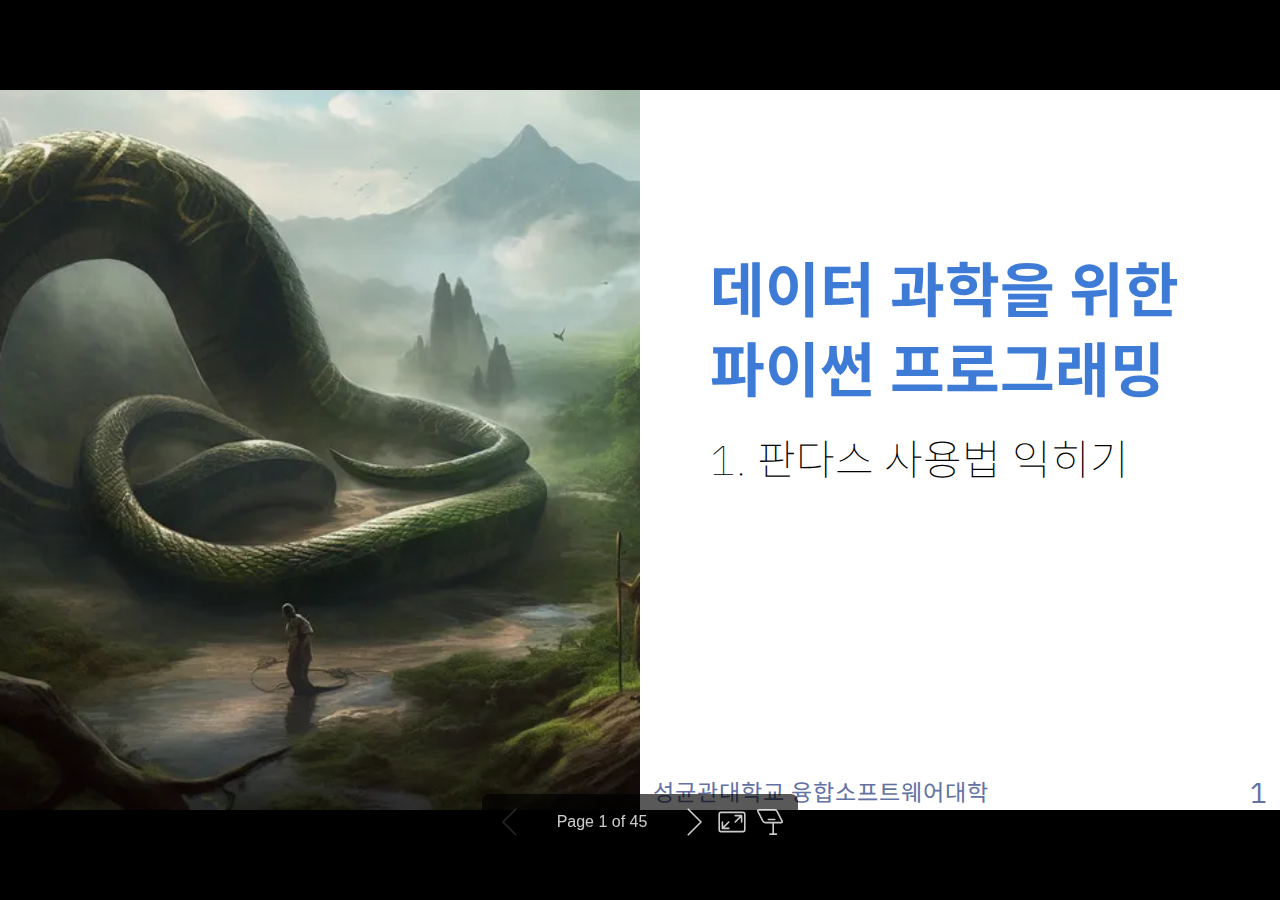
==== commit c4f700e5: "feat: Reduce slides of ch01" ====
--- a/lectures/ch01/index.html
+++ b/lectures/ch01/index.html
@@ -25,37 +25,39 @@
 
 /* Dracula Red */div#\:\$p>svg>foreignObject>section .hljs-regexp{color:var(--code-red)}
 
-/* Dracula Yellow */div#\:\$p>svg>foreignObject>section .hljs-addition,div#\:\$p>svg>foreignObject>section .hljs-attr,div#\:\$p>svg>foreignObject>section .hljs-bullet,div#\:\$p>svg>foreignObject>section .hljs-name,div#\:\$p>svg>foreignObject>section .hljs-string,div#\:\$p>svg>foreignObject>section .hljs-symbol,div#\:\$p>svg>foreignObject>section .hljs-template-tag,div#\:\$p>svg>foreignObject>section .hljs-type{color:var(--code-yellow)}div#\:\$p>svg>foreignObject>section .hljs-doctag,div#\:\$p>svg>foreignObject>section .hljs-keyword,div#\:\$p>svg>foreignObject>section .hljs-literal,div#\:\$p>svg>foreignObject>section .hljs-name,div#\:\$p>svg>foreignObject>section .hljs-section,div#\:\$p>svg>foreignObject>section .hljs-selector-tag,div#\:\$p>svg>foreignObject>section .hljs-strong,div#\:\$p>svg>foreignObject>section .hljs-title,div#\:\$p>svg>foreignObject>section .hljs-type{font-weight:bold}div#\:\$p>svg>foreignObject>section .hljs-emphasis,div#\:\$p>svg>foreignObject>section .hljs-params{font-style:italic}div#\:\$p>svg>foreignObject>section svg[data-marp-fitting=svg]{max-height:580px}div#\:\$p>svg>foreignObject>section :is(h1,marp-h1),div#\:\$p>svg>foreignObject>section :is(h2,marp-h2),div#\:\$p>svg>foreignObject>section :is(h3,marp-h3),div#\:\$p>svg>foreignObject>section :is(h4,marp-h4),div#\:\$p>svg>foreignObject>section :is(h5,marp-h5),div#\:\$p>svg>foreignObject>section :is(h6,marp-h6){margin:0.5em 0 0 0;color:var(--title)}div#\:\$p>svg>foreignObject>section :is(h1,marp-h1) strong,div#\:\$p>svg>foreignObject>section :is(h2,marp-h2) strong,div#\:\$p>svg>foreignObject>section :is(h3,marp-h3) strong,div#\:\$p>svg>foreignObject>section :is(h4,marp-h4) strong,div#\:\$p>svg>foreignObject>section :is(h5,marp-h5) strong,div#\:\$p>svg>foreignObject>section :is(h6,marp-h6) strong{font-weight:inherit}div#\:\$p>svg>foreignObject>section :is(h1,marp-h1){font-size:1.5em}div#\:\$p>svg>foreignObject>section :is(h2,marp-h2){font-size:1.3em}div#\:\$p>svg>foreignObject>section :is(h3,marp-h3){font-size:1.1em}div#\:\$p>svg>foreignObject>section :is(h4,marp-h4){font-size:1em}div#\:\$p>svg>foreignObject>section :is(h5,marp-h5){font-size:0.9em}div#\:\$p>svg>foreignObject>section :is(h6,marp-h6){font-size:0.8em}div#\:\$p>svg>foreignObject>section blockquote,div#\:\$p>svg>foreignObject>section p{margin:1em 0 0 0}div#\:\$p>svg>foreignObject>section ol>li,div#\:\$p>svg>foreignObject>section ul>li{margin:0.3em 0 0 0;color:var(--foreground)}div#\:\$p>svg>foreignObject>section ol>li>p,div#\:\$p>svg>foreignObject>section ul>li>p{margin:0.6em 0 0 0}div#\:\$p>svg>foreignObject>section code{display:inline-block;font-family:"Nanum Gothic Coding","IBM Plex Mono",monospace;font-size:0.8em;letter-spacing:0;margin:-0.1em 0.15em;padding:0.1em 0.2em;vertical-align:baseline;color:var(--code-green)}div#\:\$p>svg>foreignObject>section :is(pre,marp-pre){display:block;margin:1em 0 0 0;min-height:1em;overflow:visible}div#\:\$p>svg>foreignObject>section :is(pre,marp-pre) code{box-sizing:border-box;margin:0;min-width:100%;padding:0.5em;font-size:0.7em}div#\:\$p>svg>foreignObject>section :is(pre,marp-pre) code svg[data-marp-fitting=svg]{max-height:calc(580px - 1em)}div#\:\$p>svg>foreignObject>section blockquote{margin:1em 0 0 0;padding:0 1em;position:relative;color:var(--code-orange)}div#\:\$p>svg>foreignObject>section blockquote:after,div#\:\$p>svg>foreignObject>section blockquote:before{content:"“";display:block;font-family:"Times New Roman",serif;font-weight:bold;position:absolute;color:var(--code-green)}div#\:\$p>svg>foreignObject>section blockquote:before{top:0;left:0}div#\:\$p>svg>foreignObject>section blockquote:after{right:0;bottom:0;transform:rotate(180deg)}div#\:\$p>svg>foreignObject>section blockquote>:first-child{margin-top:0}div#\:\$p>svg>foreignObject>section mark{background:transparent}div#\:\$p>svg>foreignObject>section table{border-spacing:0;border-collapse:collapse;margin:1em 0 0 0}div#\:\$p>svg>foreignObject>section table td,div#\:\$p>svg>foreignObject>section table th{padding:0.2em 0.4em;border-width:1px;border-style:solid}div#\:\$p>svg>foreignObject>section{font-size:70px;font-family:"IBM Plex Sans","Noto Sans KR";line-height:1.35;letter-spacing:1px;padding:140px;color:var(--foreground);background-color:var(--background)}div#\:\$p>svg>foreignObject>section{--marpit-root-font-size:70px}div#\:\$p>svg>foreignObject>section>:first-child,div#\:\$p>svg>foreignObject>section>header:first-child+*{margin-top:0}div#\:\$p>svg>foreignObject>section a,div#\:\$p>svg>foreignObject>section mark{color:var(--code-red)}div#\:\$p>svg>foreignObject>section code{background:var(--code-current-line);color:var(--code-foreground);border-radius:15px}div#\:\$p>svg>foreignObject>section :is(h1,marp-h1) strong,div#\:\$p>svg>foreignObject>section :is(h2,marp-h2) strong,div#\:\$p>svg>foreignObject>section :is(h3,marp-h3) strong,div#\:\$p>svg>foreignObject>section :is(h4,marp-h4) strong,div#\:\$p>svg>foreignObject>section :is(h5,marp-h5) strong,div#\:\$p>svg>foreignObject>section :is(h6,marp-h6) strong{color:var(--code-current-line)}div#\:\$p>svg>foreignObject>section :is(pre,marp-pre)>code{background:var(--code-current-line);color:var(--code-foreground);border-radius:15px;padding:0.5em 1em}div#\:\$p>svg>foreignObject>section blockquote:after,div#\:\$p>svg>foreignObject>section blockquote:before,div#\:\$p>svg>foreignObject>section footer,div#\:\$p>svg>foreignObject>section header,div#\:\$p>svg>foreignObject>section section:after{color:var(--code-comment)}div#\:\$p>svg>foreignObject>section table td,div#\:\$p>svg>foreignObject>section table th{border-color:var(--code-current-line)}div#\:\$p>svg>foreignObject>section table thead th{background:var(--table-header-background);color:var(--table-header-foreground)}div#\:\$p>svg>foreignObject>section table tbody>tr:nth-child(2n) td,div#\:\$p>svg>foreignObject>section table tbody>tr:nth-child(2n) th{background:var(--table-secondary-background)}div#\:\$p>svg>foreignObject>section.table-code table{font-family:"Nanum Gothic Coding"}div#\:\$p>svg>foreignObject>section footer,div#\:\$p>svg>foreignObject>section header,div#\:\$p>svg>foreignObject>section:after{box-sizing:border-box;font-size:66%;height:70px;line-height:50px;overflow:hidden;padding:10px 25px;position:absolute;color:var(--code-comment)}div#\:\$p>svg>foreignObject>section:after{--marpit-root-font-size:66%}div#\:\$p>svg>foreignObject>section header{left:0;right:0;top:0;font-family:"IBM Plex Sans","Noto Sans KR"}div#\:\$p>svg>foreignObject>section footer{left:0;right:0;bottom:0;font-family:"IBM Plex Sans","Noto Sans KR"}div#\:\$p>svg>foreignObject>section:after{right:0;bottom:0;font-size:80%}div#\:\$p>svg>foreignObject>section:after{--marpit-root-font-size:80%}div#\:\$p>svg>foreignObject>section img{max-width:100%;max-height:100%;margin:0 auto;display:block}div#\:\$p>svg>foreignObject>section.title :is(h1,marp-h1){font-size:1.7em;font-weight:bold;margin:1.5em 0 0 0;padding:0;color:var(--title)}div#\:\$p>svg>foreignObject>section.title :is(h2,marp-h2){font-size:1.2em;margin:0.5em 0 0 0;padding:0;color:var(--foreground)!important;font-weight:lighter}div#\:\$p>svg>foreignObject>section.table-code.two-cols :is(pre,marp-pre){float:left;width:50%;margin-bottom:1em}div#\:\$p>svg>foreignObject>section.table-code.two-cols table{float:left;margin-right:1em;margin-bottom:1em}div#\:\$p>svg>foreignObject>section.table-code.two-cols ol,div#\:\$p>svg>foreignObject>section.table-code.two-cols p,div#\:\$p>svg>foreignObject>section.table-code.two-cols ul{clear:both}div#\:\$p>svg>foreignObject>section.table-small table td,div#\:\$p>svg>foreignObject>section.table-small table th{font-size:0.7em}div#\:\$p>svg>foreignObject>section{width:2560px;height:1440px}div#\:\$p>svg>foreignObject>section[data-marpit-advanced-background=background]{columns:initial!important;display:block!important;padding:0!important}div#\:\$p>svg>foreignObject>section[data-marpit-advanced-background=background]:after,div#\:\$p>svg>foreignObject>section[data-marpit-advanced-background=background]:before,div#\:\$p>svg>foreignObject>section[data-marpit-advanced-background=content]:after,div#\:\$p>svg>foreignObject>section[data-marpit-advanced-background=content]:before{display:none!important}div#\:\$p>svg>foreignObject>section[data-marpit-advanced-background=background]>div[data-marpit-advanced-background-container]{all:initial;display:flex;flex-direction:row;height:100%;overflow:hidden;width:100%}div#\:\$p>svg>foreignObject>section[data-marpit-advanced-background=background]>div[data-marpit-advanced-background-container][data-marpit-advanced-background-direction=vertical]{flex-direction:column}div#\:\$p>svg>foreignObject>section[data-marpit-advanced-background=background][data-marpit-advanced-background-split]>div[data-marpit-advanced-background-container]{width:var(--marpit-advanced-background-split,50%)}div#\:\$p>svg>foreignObject>section[data-marpit-advanced-background=background][data-marpit-advanced-background-split=right]>div[data-marpit-advanced-background-container]{margin-left:calc(100% - var(--marpit-advanced-background-split, 50%))}div#\:\$p>svg>foreignObject>section[data-marpit-advanced-background=background]>div[data-marpit-advanced-background-container]>figure{all:initial;background-position:center;background-repeat:no-repeat;background-size:cover;flex:auto;margin:0}div#\:\$p>svg>foreignObject>section[data-marpit-advanced-background=content],div#\:\$p>svg>foreignObject>section[data-marpit-advanced-background=pseudo]{background:transparent!important}div#\:\$p>svg>foreignObject>section[data-marpit-advanced-background=pseudo],div#\:\$p>svg[data-marpit-svg]>foreignObject[data-marpit-advanced-background=pseudo]{pointer-events:none!important}div#\:\$p>svg>foreignObject>section[data-marpit-advanced-background-split]{width:100%;height:100%}</style></head><body><div class="bespoke-marp-osc"><button data-bespoke-marp-osc="prev" tabindex="-1" title="Previous slide">Previous slide</button><span data-bespoke-marp-osc="page"></span><button data-bespoke-marp-osc="next" tabindex="-1" title="Next slide">Next slide</button><button data-bespoke-marp-osc="fullscreen" tabindex="-1" title="Toggle fullscreen (f)">Toggle fullscreen</button><button data-bespoke-marp-osc="presenter" tabindex="-1" title="Open presenter view (p)">Open presenter view</button></div><div id=":$p"><svg data-marpit-svg="" viewBox="0 0 2560 1440"><foreignObject width="2560" height="1440"><section data-footer="성균관대학교 융합소프트웨어대학" data-paginate="true" data-class="title" data-theme="mine" class="title" data-marpit-pagination="1" data-marpit-pagination-total="37" style="--footer:성균관대학교 융합소프트웨어대학;--paginate:true;--class:title;--theme:mine;--marpit-advanced-background-split:50%;" data-size="16:9" data-marpit-advanced-background="background" data-marpit-advanced-background-split="left"><div data-marpit-advanced-background-container="true" data-marpit-advanced-background-direction="horizontal"><figure style="background-image:url(&quot;../cover.png&quot;);"></figure></div></section></foreignObject><foreignObject width="50%" height="1440" x="50%"><section id="1" data-footer="성균관대학교 융합소프트웨어대학" data-paginate="true" data-class="title" data-theme="mine" class="title" data-marpit-pagination="1" data-marpit-pagination-total="37" style="--footer:성균관대학교 융합소프트웨어대학;--paginate:true;--class:title;--theme:mine;--marpit-advanced-background-split:50%;" data-size="16:9" data-marpit-advanced-background="content" data-marpit-advanced-background-split="left">
+/* Dracula Yellow */div#\:\$p>svg>foreignObject>section .hljs-addition,div#\:\$p>svg>foreignObject>section .hljs-attr,div#\:\$p>svg>foreignObject>section .hljs-bullet,div#\:\$p>svg>foreignObject>section .hljs-name,div#\:\$p>svg>foreignObject>section .hljs-string,div#\:\$p>svg>foreignObject>section .hljs-symbol,div#\:\$p>svg>foreignObject>section .hljs-template-tag,div#\:\$p>svg>foreignObject>section .hljs-type{color:var(--code-yellow)}div#\:\$p>svg>foreignObject>section .hljs-doctag,div#\:\$p>svg>foreignObject>section .hljs-keyword,div#\:\$p>svg>foreignObject>section .hljs-literal,div#\:\$p>svg>foreignObject>section .hljs-name,div#\:\$p>svg>foreignObject>section .hljs-section,div#\:\$p>svg>foreignObject>section .hljs-selector-tag,div#\:\$p>svg>foreignObject>section .hljs-strong,div#\:\$p>svg>foreignObject>section .hljs-title,div#\:\$p>svg>foreignObject>section .hljs-type{font-weight:bold}div#\:\$p>svg>foreignObject>section .hljs-emphasis,div#\:\$p>svg>foreignObject>section .hljs-params{font-style:italic}div#\:\$p>svg>foreignObject>section svg[data-marp-fitting=svg]{max-height:580px}div#\:\$p>svg>foreignObject>section :is(h1,marp-h1),div#\:\$p>svg>foreignObject>section :is(h2,marp-h2),div#\:\$p>svg>foreignObject>section :is(h3,marp-h3),div#\:\$p>svg>foreignObject>section :is(h4,marp-h4),div#\:\$p>svg>foreignObject>section :is(h5,marp-h5),div#\:\$p>svg>foreignObject>section :is(h6,marp-h6){margin:0.5em 0 0 0;color:var(--title)}div#\:\$p>svg>foreignObject>section :is(h1,marp-h1) strong,div#\:\$p>svg>foreignObject>section :is(h2,marp-h2) strong,div#\:\$p>svg>foreignObject>section :is(h3,marp-h3) strong,div#\:\$p>svg>foreignObject>section :is(h4,marp-h4) strong,div#\:\$p>svg>foreignObject>section :is(h5,marp-h5) strong,div#\:\$p>svg>foreignObject>section :is(h6,marp-h6) strong{font-weight:inherit}div#\:\$p>svg>foreignObject>section :is(h1,marp-h1){font-size:1.5em}div#\:\$p>svg>foreignObject>section :is(h2,marp-h2){font-size:1.3em}div#\:\$p>svg>foreignObject>section :is(h3,marp-h3){font-size:1.1em}div#\:\$p>svg>foreignObject>section :is(h4,marp-h4){font-size:1em}div#\:\$p>svg>foreignObject>section :is(h5,marp-h5){font-size:0.9em}div#\:\$p>svg>foreignObject>section :is(h6,marp-h6){font-size:0.8em}div#\:\$p>svg>foreignObject>section blockquote,div#\:\$p>svg>foreignObject>section p{margin:1em 0 0 0}div#\:\$p>svg>foreignObject>section.compact blockquote,div#\:\$p>svg>foreignObject>section.compact p{margin:0.5em 0 0 0}div#\:\$p>svg>foreignObject>section ol>li,div#\:\$p>svg>foreignObject>section ul>li{margin:0.3em 0 0 0;color:var(--foreground)}div#\:\$p>svg>foreignObject>section ol>li>p,div#\:\$p>svg>foreignObject>section ul>li>p{margin:0.6em 0 0 0}div#\:\$p>svg>foreignObject>section code{display:inline-block;font-family:"Nanum Gothic Coding","IBM Plex Mono",monospace;font-size:0.8em;letter-spacing:0;margin:-0.1em 0.15em;padding:0.1em 0.2em;vertical-align:baseline;color:var(--code-green)}div#\:\$p>svg>foreignObject>section :is(pre,marp-pre){display:block;margin:1em 0 0 0;min-height:1em;overflow:visible}div#\:\$p>svg>foreignObject>section :is(pre,marp-pre) code{box-sizing:border-box;margin:0;min-width:100%;padding:0.5em;font-size:0.7em}div#\:\$p>svg>foreignObject>section :is(pre,marp-pre) code svg[data-marp-fitting=svg]{max-height:calc(580px - 1em)}div#\:\$p>svg>foreignObject>section blockquote{margin:1em 0 0 0;padding:0 1em;position:relative;color:var(--code-orange)}div#\:\$p>svg>foreignObject>section blockquote:after,div#\:\$p>svg>foreignObject>section blockquote:before{content:"“";display:block;font-family:"Times New Roman",serif;font-weight:bold;position:absolute;color:var(--code-green)}div#\:\$p>svg>foreignObject>section blockquote:before{top:0;left:0}div#\:\$p>svg>foreignObject>section blockquote:after{right:0;bottom:0;transform:rotate(180deg)}div#\:\$p>svg>foreignObject>section blockquote>:first-child{margin-top:0}div#\:\$p>svg>foreignObject>section mark{background:transparent}div#\:\$p>svg>foreignObject>section table{border-spacing:0;border-collapse:collapse;margin:1em 0 0 0}div#\:\$p>svg>foreignObject>section table td,div#\:\$p>svg>foreignObject>section table th{padding:0.2em 0.4em;border-width:1px;border-style:solid}div#\:\$p>svg>foreignObject>section{font-size:70px;font-family:"IBM Plex Sans","Noto Sans KR";line-height:1.35;letter-spacing:1px;padding:140px;color:var(--foreground);background-color:var(--background)}div#\:\$p>svg>foreignObject>section{--marpit-root-font-size:70px}div#\:\$p>svg>foreignObject>section>:first-child,div#\:\$p>svg>foreignObject>section>header:first-child+*{margin-top:0}div#\:\$p>svg>foreignObject>section a,div#\:\$p>svg>foreignObject>section mark{color:var(--code-red)}div#\:\$p>svg>foreignObject>section code{background:var(--code-current-line);color:var(--code-foreground);border-radius:15px}div#\:\$p>svg>foreignObject>section :is(h1,marp-h1) strong,div#\:\$p>svg>foreignObject>section :is(h2,marp-h2) strong,div#\:\$p>svg>foreignObject>section :is(h3,marp-h3) strong,div#\:\$p>svg>foreignObject>section :is(h4,marp-h4) strong,div#\:\$p>svg>foreignObject>section :is(h5,marp-h5) strong,div#\:\$p>svg>foreignObject>section :is(h6,marp-h6) strong{color:var(--code-current-line)}div#\:\$p>svg>foreignObject>section :is(pre,marp-pre)>code{background:var(--code-current-line);color:var(--code-foreground);border-radius:15px;padding:0.5em 1em}div#\:\$p>svg>foreignObject>section blockquote:after,div#\:\$p>svg>foreignObject>section blockquote:before,div#\:\$p>svg>foreignObject>section footer,div#\:\$p>svg>foreignObject>section header,div#\:\$p>svg>foreignObject>section section:after{color:var(--code-comment)}div#\:\$p>svg>foreignObject>section table td,div#\:\$p>svg>foreignObject>section table th{border-color:var(--code-current-line)}div#\:\$p>svg>foreignObject>section table tbody>tr:nth-child(odd) td,div#\:\$p>svg>foreignObject>section table tbody>tr:nth-child(odd) th{background:var(--background)}div#\:\$p>svg>foreignObject>section table tbody>tr:nth-child(2n) td,div#\:\$p>svg>foreignObject>section table tbody>tr:nth-child(2n) th{background:var(--table-secondary-background)}div#\:\$p>svg>foreignObject>section.table-two-heads table tbody>tr:nth-child(2n) td,div#\:\$p>svg>foreignObject>section.table-two-heads table tbody>tr:nth-child(2n) th{background:var(--background)}div#\:\$p>svg>foreignObject>section.table-two-headds table tbody>tr:nth-child(odd) th,div#\:\$p>svg>foreignObject>section.table-two-heads table tbody>tr:nth-child(odd) td{background:var(--table-secondary-background)}div#\:\$p>svg>foreignObject>section table thead th,div#\:\$p>svg>foreignObject>section.table-two-heads table tbody>tr:first-child td{background:var(--table-header-background);color:var(--table-header-foreground)}div#\:\$p>svg>foreignObject>section.table-code table{font-family:"Nanum Gothic Coding"}div#\:\$p>svg>foreignObject>section footer,div#\:\$p>svg>foreignObject>section header,div#\:\$p>svg>foreignObject>section:after{box-sizing:border-box;font-size:66%;height:70px;line-height:50px;overflow:hidden;padding:10px 25px;position:absolute;color:var(--code-comment)}div#\:\$p>svg>foreignObject>section:after{--marpit-root-font-size:66%}div#\:\$p>svg>foreignObject>section header{left:0;right:0;top:0;font-family:"IBM Plex Sans","Noto Sans KR"}div#\:\$p>svg>foreignObject>section footer{left:0;right:0;bottom:0;font-family:"IBM Plex Sans","Noto Sans KR"}div#\:\$p>svg>foreignObject>section:after{right:0;bottom:0;font-size:80%}div#\:\$p>svg>foreignObject>section:after{--marpit-root-font-size:80%}div#\:\$p>svg>foreignObject>section img{max-width:100%;max-height:100%;margin:0 auto;display:block}div#\:\$p>svg>foreignObject>section.title :is(h1,marp-h1){font-size:1.7em;font-weight:bold;margin:1.5em 0 0 0;padding:0;color:var(--title)}div#\:\$p>svg>foreignObject>section.title :is(h2,marp-h2){font-size:1.2em;margin:0.5em 0 0 0;padding:0;color:var(--foreground)!important;font-weight:lighter}div#\:\$p>svg>foreignObject>section.table-code.two-cols :is(pre,marp-pre){float:left;width:50%;margin-bottom:1em}div#\:\$p>svg>foreignObject>section.table-code.two-cols table{float:left;margin-right:1em;margin-bottom:1em}div#\:\$p>svg>foreignObject>section.table-code.two-cols ol,div#\:\$p>svg>foreignObject>section.table-code.two-cols p,div#\:\$p>svg>foreignObject>section.table-code.two-cols ul{clear:both}div#\:\$p>svg>foreignObject>section.table-small table td,div#\:\$p>svg>foreignObject>section.table-small table th{font-size:0.7em}
+
+/* center align, vertical align middle */div#\:\$p>svg>foreignObject>section.impact p{text-align:center;margin-top:4em;font-size:1.3em}div#\:\$p>svg>foreignObject>section{width:2560px;height:1440px}div#\:\$p>svg>foreignObject>section[data-marpit-advanced-background=background]{columns:initial!important;display:block!important;padding:0!important}div#\:\$p>svg>foreignObject>section[data-marpit-advanced-background=background]:after,div#\:\$p>svg>foreignObject>section[data-marpit-advanced-background=background]:before,div#\:\$p>svg>foreignObject>section[data-marpit-advanced-background=content]:after,div#\:\$p>svg>foreignObject>section[data-marpit-advanced-background=content]:before{display:none!important}div#\:\$p>svg>foreignObject>section[data-marpit-advanced-background=background]>div[data-marpit-advanced-background-container]{all:initial;display:flex;flex-direction:row;height:100%;overflow:hidden;width:100%}div#\:\$p>svg>foreignObject>section[data-marpit-advanced-background=background]>div[data-marpit-advanced-background-container][data-marpit-advanced-background-direction=vertical]{flex-direction:column}div#\:\$p>svg>foreignObject>section[data-marpit-advanced-background=background][data-marpit-advanced-background-split]>div[data-marpit-advanced-background-container]{width:var(--marpit-advanced-background-split,50%)}div#\:\$p>svg>foreignObject>section[data-marpit-advanced-background=background][data-marpit-advanced-background-split=right]>div[data-marpit-advanced-background-container]{margin-left:calc(100% - var(--marpit-advanced-background-split, 50%))}div#\:\$p>svg>foreignObject>section[data-marpit-advanced-background=background]>div[data-marpit-advanced-background-container]>figure{all:initial;background-position:center;background-repeat:no-repeat;background-size:cover;flex:auto;margin:0}div#\:\$p>svg>foreignObject>section[data-marpit-advanced-background=content],div#\:\$p>svg>foreignObject>section[data-marpit-advanced-background=pseudo]{background:transparent!important}div#\:\$p>svg>foreignObject>section[data-marpit-advanced-background=pseudo],div#\:\$p>svg[data-marpit-svg]>foreignObject[data-marpit-advanced-background=pseudo]{pointer-events:none!important}div#\:\$p>svg>foreignObject>section[data-marpit-advanced-background-split]{width:100%;height:100%}</style></head><body><div class="bespoke-marp-osc"><button data-bespoke-marp-osc="prev" tabindex="-1" title="Previous slide">Previous slide</button><span data-bespoke-marp-osc="page"></span><button data-bespoke-marp-osc="next" tabindex="-1" title="Next slide">Next slide</button><button data-bespoke-marp-osc="fullscreen" tabindex="-1" title="Toggle fullscreen (f)">Toggle fullscreen</button><button data-bespoke-marp-osc="presenter" tabindex="-1" title="Open presenter view (p)">Open presenter view</button></div><div id=":$p"><svg data-marpit-svg="" viewBox="0 0 2560 1440"><foreignObject width="2560" height="1440"><section data-footer="성균관대학교 융합소프트웨어대학" data-paginate="true" data-class="title" data-theme="mine" class="title" data-marpit-pagination="1" data-marpit-pagination-total="45" style="--footer:성균관대학교 융합소프트웨어대학;--paginate:true;--class:title;--theme:mine;--marpit-advanced-background-split:50%;" data-size="16:9" data-marpit-advanced-background="background" data-marpit-advanced-background-split="left"><div data-marpit-advanced-background-container="true" data-marpit-advanced-background-direction="horizontal"><figure style="background-image:url(&quot;../cover.png&quot;);"></figure></div></section></foreignObject><foreignObject width="50%" height="1440" x="50%"><section id="1" data-footer="성균관대학교 융합소프트웨어대학" data-paginate="true" data-class="title" data-theme="mine" class="title" data-marpit-pagination="1" data-marpit-pagination-total="45" style="--footer:성균관대학교 융합소프트웨어대학;--paginate:true;--class:title;--theme:mine;--marpit-advanced-background-split:50%;" data-size="16:9" data-marpit-advanced-background="content" data-marpit-advanced-background-split="left">
 <h1 id="%EB%8D%B0%EC%9D%B4%ED%84%B0-%EA%B3%BC%ED%95%99%EC%9D%84-%EC%9C%84%ED%95%9C-%ED%8C%8C%EC%9D%B4%EC%8D%AC-%ED%94%84%EB%A1%9C%EA%B7%B8%EB%9E%98%EB%B0%8D">데이터 과학을 위한 파이썬 프로그래밍</h1>
 <h2 id="1-%ED%8C%90%EB%8B%A4%EC%8A%A4-%EC%82%AC%EC%9A%A9%EB%B2%95-%EC%9D%B5%ED%9E%88%EA%B8%B0">1. 판다스 사용법 익히기</h2>
 <footer>성균관대학교 융합소프트웨어대학</footer>
 </section>
-</foreignObject><foreignObject width="2560" height="1440" data-marpit-advanced-background="pseudo"><section data-footer="성균관대학교 융합소프트웨어대학" data-paginate="true" data-class="title" data-theme="mine" class="title" data-marpit-pagination="1" data-marpit-pagination-total="37" style="" data-size="16:9" data-marpit-advanced-background="pseudo" data-marpit-advanced-background-split="left"></section></foreignObject></svg><svg data-marpit-svg="" viewBox="0 0 2560 1440"><foreignObject width="2560" height="1440"><section id="2" data-footer="성균관대학교 융합소프트웨어대학" data-paginate="true" data-theme="mine" data-marpit-pagination="2" data-marpit-pagination-total="37" style="--footer:성균관대학교 융합소프트웨어대학;--paginate:true;--theme:mine;" data-size="16:9">
+</foreignObject><foreignObject width="2560" height="1440" data-marpit-advanced-background="pseudo"><section data-footer="성균관대학교 융합소프트웨어대학" data-paginate="true" data-class="title" data-theme="mine" class="title" data-marpit-pagination="1" data-marpit-pagination-total="45" style="" data-size="16:9" data-marpit-advanced-background="pseudo" data-marpit-advanced-background-split="left"></section></foreignObject></svg><svg data-marpit-svg="" viewBox="0 0 2560 1440"><foreignObject width="2560" height="1440"><section id="2" data-footer="성균관대학교 융합소프트웨어대학" data-paginate="true" data-theme="mine" data-marpit-pagination="2" data-marpit-pagination-total="45" style="--footer:성균관대학교 융합소프트웨어대학;--paginate:true;--theme:mine;" data-size="16:9">
 <h1 id="%ED%95%99%EC%8A%B5-%EB%AA%A9%ED%91%9C">학습 목표</h1>
 <ul>
-<li>주피터 노트북과 코랩을 사용하여 파이썬 코드를 실행할 수 있다</li>
-<li>판다스를 사용하여 데이터를 다룰 수 있다</li>
-</ul>
-<footer>성균관대학교 융합소프트웨어대학</footer>
-</section>
-</foreignObject></svg><svg data-marpit-svg="" viewBox="0 0 2560 1440"><foreignObject width="2560" height="1440"><section id="3" data-footer="성균관대학교 융합소프트웨어대학" data-paginate="true" data-theme="mine" data-marpit-pagination="3" data-marpit-pagination-total="37" style="--footer:성균관대학교 융합소프트웨어대학;--paginate:true;--theme:mine;" data-size="16:9">
+<li>주피터 노트북과 코랩을 사용하여 파이썬 코드를 실행할 수 있다.</li>
+<li>판다스를 사용하여 데이터를 다룰 수 있다.</li>
+</ul>
+<footer>성균관대학교 융합소프트웨어대학</footer>
+</section>
+</foreignObject></svg><svg data-marpit-svg="" viewBox="0 0 2560 1440"><foreignObject width="2560" height="1440"><section id="3" data-footer="성균관대학교 융합소프트웨어대학" data-paginate="true" data-theme="mine" data-marpit-pagination="3" data-marpit-pagination-total="45" style="--footer:성균관대학교 융합소프트웨어대학;--paginate:true;--theme:mine;" data-size="16:9">
 <h1 id="%EC%A3%BC%ED%94%BC%ED%84%B0-%EB%85%B8%ED%8A%B8%EB%B6%81--%EC%BD%94%EB%9E%A9-%EC%82%AC%EC%9A%A9%ED%95%98%EA%B8%B0">주피터 노트북 &amp; 코랩 사용하기</h1>
 <ul>
 <li><strong>주피터 노트북</strong>: 웹 브라우저에서 파이썬 코드를 실행할 수 있는 환경</li>
 <li><strong>코랩</strong>: 구글에서 제공하는 주피터 노트북 서비스</li>
 <li>코랩에서 주피터 노트북을 실행하려면 구글 계정이 필요하므로,<br />
-<em>구글 계정이 없는 경우 가입이 필요</em>합니다</li>
+<em>구글 계정이 없는 경우 가입이 필요</em>합니다.</li>
 <li>코랩 접속: <a href="https://colab.research.google.com">https://colab.research.google.com</a></li>
 <li>[새 노트] 버튼 클릭</li>
 </ul>
 <footer>성균관대학교 융합소프트웨어대학</footer>
 </section>
-</foreignObject></svg><svg data-marpit-svg="" viewBox="0 0 2560 1440"><foreignObject width="2560" height="1440"><section id="4" data-footer="성균관대학교 융합소프트웨어대학" data-paginate="true" data-theme="mine" data-marpit-pagination="4" data-marpit-pagination-total="37" style="--footer:성균관대학교 융합소프트웨어대학;--paginate:true;--theme:mine;" data-size="16:9">
+</foreignObject></svg><svg data-marpit-svg="" viewBox="0 0 2560 1440"><foreignObject width="2560" height="1440"><section id="4" data-footer="성균관대학교 융합소프트웨어대학" data-paginate="true" data-theme="mine" data-marpit-pagination="4" data-marpit-pagination-total="45" style="--footer:성균관대학교 융합소프트웨어대학;--paginate:true;--theme:mine;" data-size="16:9">
 <h1 id="%EC%A3%BC%ED%94%BC%ED%84%B0-%EB%85%B8%ED%8A%B8%EB%B6%81--%EC%BD%94%EB%9E%A9-%EC%82%AC%EC%9A%A9%ED%95%98%EA%B8%B0-1">주피터 노트북 &amp; 코랩 사용하기</h1>
 <p><img src="figs/colab.png" alt="" style="height:900px;" /></p>
 <footer>성균관대학교 융합소프트웨어대학</footer>
 </section>
-</foreignObject></svg><svg data-marpit-svg="" viewBox="0 0 2560 1440"><foreignObject width="2560" height="1440"><section id="5" data-footer="성균관대학교 융합소프트웨어대학" data-paginate="true" data-theme="mine" data-marpit-pagination="5" data-marpit-pagination-total="37" style="--footer:성균관대학교 융합소프트웨어대학;--paginate:true;--theme:mine;" data-size="16:9">
+</foreignObject></svg><svg data-marpit-svg="" viewBox="0 0 2560 1440"><foreignObject width="2560" height="1440"><section id="5" data-footer="성균관대학교 융합소프트웨어대학" data-paginate="true" data-theme="mine" data-marpit-pagination="5" data-marpit-pagination-total="45" style="--footer:성균관대학교 융합소프트웨어대학;--paginate:true;--theme:mine;" data-size="16:9">
 <h1 id="%EC%A3%BC%ED%94%BC%ED%84%B0-%EB%85%B8%ED%8A%B8%EB%B6%81--%EC%BD%94%EB%9E%A9-%EC%82%AC%EC%9A%A9%ED%95%98%EA%B8%B0-2">주피터 노트북 &amp; 코랩 사용하기</h1>
 <ul>
 <li>
@@ -65,7 +67,7 @@
 <p>코랩에서는 코드를 입력하고 <code>Shift+Enter</code>를 누르면 실행됨</p>
 </li>
 <li>
-<p>주피터 노트북에 아래 코드를 입력하고 실행해 보세요</p>
+<p>주피터 노트북에 아래 코드를 입력하고 실행해 보세요.</p>
 <pre is="marp-pre" data-auto-scaling="downscale-only"><code class="language-python">a = <span class="hljs-built_in">int</span>(<span class="hljs-built_in">input</span>())
 <span class="hljs-keyword">if</span> a &gt; <span class="hljs-number">0</span>: <span class="hljs-built_in">print</span>(<span class="hljs-string">&#x27;양수&#x27;</span>)
 <span class="hljs-keyword">elif</span> a &lt; <span class="hljs-number">0</span>: <span class="hljs-built_in">print</span>(<span class="hljs-string">&#x27;음수&#x27;</span>)
@@ -75,7 +77,7 @@
 </ul>
 <footer>성균관대학교 융합소프트웨어대학</footer>
 </section>
-</foreignObject></svg><svg data-marpit-svg="" viewBox="0 0 2560 1440"><foreignObject width="2560" height="1440"><section id="6" data-footer="성균관대학교 융합소프트웨어대학" data-paginate="true" data-theme="mine" data-marpit-pagination="6" data-marpit-pagination-total="37" style="--footer:성균관대학교 융합소프트웨어대학;--paginate:true;--theme:mine;" data-size="16:9">
+</foreignObject></svg><svg data-marpit-svg="" viewBox="0 0 2560 1440"><foreignObject width="2560" height="1440"><section id="6" data-footer="성균관대학교 융합소프트웨어대학" data-paginate="true" data-theme="mine" data-marpit-pagination="6" data-marpit-pagination-total="45" style="--footer:성균관대학교 융합소프트웨어대학;--paginate:true;--theme:mine;" data-size="16:9">
 <h1 id="%ED%8C%90%EB%8B%A4%EC%8A%A4-%EC%84%A4%EC%B9%98-%EB%B0%8F-%EC%82%AC%EC%9A%A9%ED%95%98%EA%B8%B0">판다스 설치 및 사용하기</h1>
 <ul>
 <li>판다스: 파이썬에서 데이터를 다루는 데 사용되는 라이브러리</li>
@@ -90,7 +92,7 @@
 </code></pre>
 <footer>성균관대학교 융합소프트웨어대학</footer>
 </section>
-</foreignObject></svg><svg data-marpit-svg="" viewBox="0 0 2560 1440"><foreignObject width="2560" height="1440"><section id="7" data-footer="성균관대학교 융합소프트웨어대학" data-paginate="true" data-theme="mine" data-marpit-pagination="7" data-marpit-pagination-total="37" style="--footer:성균관대학교 융합소프트웨어대학;--paginate:true;--theme:mine;" data-size="16:9">
+</foreignObject></svg><svg data-marpit-svg="" viewBox="0 0 2560 1440"><foreignObject width="2560" height="1440"><section id="7" data-footer="성균관대학교 융합소프트웨어대학" data-paginate="true" data-theme="mine" data-marpit-pagination="7" data-marpit-pagination-total="45" style="--footer:성균관대학교 융합소프트웨어대학;--paginate:true;--theme:mine;" data-size="16:9">
 <h1 id="%ED%8C%90%EB%8B%A4%EC%8A%A4-%EB%8D%B0%EC%9D%B4%ED%84%B0-%EA%B5%AC%EC%A1%B0">판다스 데이터 구조</h1>
 <ul>
 <li>판다스에서는 데이터를 다루는 데 사용되는 여러 가지 데이터 구조를 제공</li>
@@ -99,22 +101,22 @@
 </ul>
 <footer>성균관대학교 융합소프트웨어대학</footer>
 </section>
-</foreignObject></svg><svg data-marpit-svg="" viewBox="0 0 2560 1440"><foreignObject width="2560" height="1440"><section id="8" data-footer="성균관대학교 융합소프트웨어대학" data-paginate="true" data-theme="mine" data-marpit-pagination="8" data-marpit-pagination-total="37" style="--footer:성균관대학교 융합소프트웨어대학;--paginate:true;--theme:mine;" data-size="16:9">
+</foreignObject></svg><svg data-marpit-svg="" viewBox="0 0 2560 1440"><foreignObject width="2560" height="1440"><section id="8" data-footer="성균관대학교 융합소프트웨어대학" data-paginate="true" data-theme="mine" data-marpit-pagination="8" data-marpit-pagination-total="45" style="--footer:성균관대학교 융합소프트웨어대학;--paginate:true;--theme:mine;" data-size="16:9">
 <h1 id="%EC%8B%9C%EB%A6%AC%EC%A6%88series">시리즈(Series)</h1>
 <ul>
 <li>시리즈는 1차원 배열로, 인덱스(index)와 값(value)으로 구성됨</li>
-<li>시리즈는 <code>pd.Series()</code> 함수를 사용하여 생성할 수 있음</li>
+<li>시리즈는 <code>pd.Series()</code> 함수를 사용하여 생성</li>
 </ul>
 <pre is="marp-pre" data-auto-scaling="downscale-only"><code class="language-python">s = pd.Series([<span class="hljs-string">&quot;apple&quot;</span>, <span class="hljs-string">&quot;banana&quot;</span>, <span class="hljs-string">&quot;carrot&quot;</span>, <span class="hljs-string">&quot;durian&quot;</span>, <span class="hljs-string">&quot;eggplant&quot;</span>])
 s
 </code></pre>
 <footer>성균관대학교 융합소프트웨어대학</footer>
 </section>
-</foreignObject></svg><svg data-marpit-svg="" viewBox="0 0 2560 1440"><foreignObject width="2560" height="1440"><section id="9" data-footer="성균관대학교 융합소프트웨어대학" data-paginate="true" data-theme="mine" data-marpit-pagination="9" data-marpit-pagination-total="37" style="--footer:성균관대학교 융합소프트웨어대학;--paginate:true;--theme:mine;" data-size="16:9">
+</foreignObject></svg><svg data-marpit-svg="" viewBox="0 0 2560 1440"><foreignObject width="2560" height="1440"><section id="9" data-footer="성균관대학교 융합소프트웨어대학" data-paginate="true" data-theme="mine" data-marpit-pagination="9" data-marpit-pagination-total="45" style="--footer:성균관대학교 융합소프트웨어대학;--paginate:true;--theme:mine;" data-size="16:9">
 <h1 id="%EB%8D%B0%EC%9D%B4%ED%84%B0%ED%94%84%EB%A0%88%EC%9E%84dataframe">데이터프레임(DataFrame)</h1>
 <ul>
 <li>데이터프레임은 2차원 배열로, 행(row)과 열(column)로 구성됨</li>
-<li>데이터프레임은 <code>pd.DataFrame()</code> 함수를 사용하여 생성할 수 있음</li>
+<li>데이터프레임은 <code>pd.DataFrame()</code> 함수를 사용하여 생성</li>
 </ul>
 <pre is="marp-pre" data-auto-scaling="downscale-only"><code class="language-python">df = pd.DataFrame({
     <span class="hljs-string">&quot;name&quot;</span>: [<span class="hljs-string">&quot;apple&quot;</span>, <span class="hljs-string">&quot;banana&quot;</span>, <span class="hljs-string">&quot;carrot&quot;</span>, <span class="hljs-string">&quot;durian&quot;</span>, <span class="hljs-string">&quot;eggplant&quot;</span>],
@@ -124,7 +126,7 @@
 </code></pre>
 <footer>성균관대학교 융합소프트웨어대학</footer>
 </section>
-</foreignObject></svg><svg data-marpit-svg="" viewBox="0 0 2560 1440"><foreignObject width="2560" height="1440"><section id="10" data-footer="성균관대학교 융합소프트웨어대학" data-paginate="true" data-class="table-code" data-theme="mine" class="table-code" data-marpit-pagination="10" data-marpit-pagination-total="37" style="--footer:성균관대학교 융합소프트웨어대학;--paginate:true;--class:table-code;--theme:mine;" data-size="16:9">
+</foreignObject></svg><svg data-marpit-svg="" viewBox="0 0 2560 1440"><foreignObject width="2560" height="1440"><section id="10" data-footer="성균관대학교 융합소프트웨어대학" data-paginate="true" data-class="table-code" data-theme="mine" class="table-code" data-marpit-pagination="10" data-marpit-pagination-total="45" style="--footer:성균관대학교 융합소프트웨어대학;--paginate:true;--class:table-code;--theme:mine;" data-size="16:9">
 <h1 id="%EB%8D%B0%EC%9D%B4%ED%84%B0%ED%94%84%EB%A0%88%EC%9E%84dataframe-1">데이터프레임(DataFrame)</h1>
 
 <table>
@@ -159,7 +161,7 @@
 </table>
 <footer>성균관대학교 융합소프트웨어대학</footer>
 </section>
-</foreignObject></svg><svg data-marpit-svg="" viewBox="0 0 2560 1440"><foreignObject width="2560" height="1440"><section id="11" data-footer="성균관대학교 융합소프트웨어대학" data-paginate="true" data-theme="mine" data-marpit-pagination="11" data-marpit-pagination-total="37" style="--footer:성균관대학교 융합소프트웨어대학;--paginate:true;--theme:mine;" data-size="16:9">
+</foreignObject></svg><svg data-marpit-svg="" viewBox="0 0 2560 1440"><foreignObject width="2560" height="1440"><section id="11" data-footer="성균관대학교 융합소프트웨어대학" data-paginate="true" data-theme="mine" data-marpit-pagination="11" data-marpit-pagination-total="45" style="--footer:성균관대학교 융합소프트웨어대학;--paginate:true;--theme:mine;" data-size="16:9">
 <h1 id="%EB%8D%B0%EC%9D%B4%ED%84%B0%ED%94%84%EB%A0%88%EC%9E%84-%EC%9D%B8%EB%8D%B1%EC%8B%B1">데이터프레임 인덱싱</h1>
 <ul>
 <li><strong>인덱싱(indexing)</strong>: 데이터프레임에서 특정 행이나 열을 선택하는 것</li>
@@ -170,7 +172,7 @@
 </code></pre>
 <footer>성균관대학교 융합소프트웨어대학</footer>
 </section>
-</foreignObject></svg><svg data-marpit-svg="" viewBox="0 0 2560 1440"><foreignObject width="2560" height="1440"><section id="12" data-footer="성균관대학교 융합소프트웨어대학" data-paginate="true" data-class="table-code two-cols" data-theme="mine" class="table-code two-cols" data-marpit-pagination="12" data-marpit-pagination-total="37" style="--footer:성균관대학교 융합소프트웨어대학;--paginate:true;--class:table-code two-cols;--theme:mine;" data-size="16:9">
+</foreignObject></svg><svg data-marpit-svg="" viewBox="0 0 2560 1440"><foreignObject width="2560" height="1440"><section id="12" data-footer="성균관대학교 융합소프트웨어대학" data-paginate="true" data-class="table-code two-cols" data-theme="mine" class="table-code two-cols" data-marpit-pagination="12" data-marpit-pagination-total="45" style="--footer:성균관대학교 융합소프트웨어대학;--paginate:true;--class:table-code two-cols;--theme:mine;" data-size="16:9">
 <h1 id="%EB%8D%B0%EC%9D%B4%ED%84%B0%ED%94%84%EB%A0%88%EC%9E%84-%EC%9D%B8%EB%8D%B1%EC%8B%B1-1">데이터프레임 인덱싱</h1>
 
 <table>
@@ -201,7 +203,7 @@
 </code></pre>
 <footer>성균관대학교 융합소프트웨어대학</footer>
 </section>
-</foreignObject></svg><svg data-marpit-svg="" viewBox="0 0 2560 1440"><foreignObject width="2560" height="1440"><section id="13" data-footer="성균관대학교 융합소프트웨어대학" data-paginate="true" data-class="table-code two-cols" data-theme="mine" class="table-code two-cols" data-marpit-pagination="13" data-marpit-pagination-total="37" style="--footer:성균관대학교 융합소프트웨어대학;--paginate:true;--class:table-code two-cols;--theme:mine;" data-size="16:9">
+</foreignObject></svg><svg data-marpit-svg="" viewBox="0 0 2560 1440"><foreignObject width="2560" height="1440"><section id="13" data-footer="성균관대학교 융합소프트웨어대학" data-paginate="true" data-class="table-code two-cols" data-theme="mine" class="table-code two-cols" data-marpit-pagination="13" data-marpit-pagination-total="45" style="--footer:성균관대학교 융합소프트웨어대학;--paginate:true;--class:table-code two-cols;--theme:mine;" data-size="16:9">
 <h1 id="%EB%8D%B0%EC%9D%B4%ED%84%B0%ED%94%84%EB%A0%88%EC%9E%84-%EC%9D%B8%EB%8D%B1%EC%8B%B1-2">데이터프레임 인덱싱</h1>
 
 <table>
@@ -238,7 +240,7 @@
 </code></pre>
 <footer>성균관대학교 융합소프트웨어대학</footer>
 </section>
-</foreignObject></svg><svg data-marpit-svg="" viewBox="0 0 2560 1440"><foreignObject width="2560" height="1440"><section id="14" data-footer="성균관대학교 융합소프트웨어대학" data-paginate="true" data-class="table-code two-cols" data-theme="mine" class="table-code two-cols" data-marpit-pagination="14" data-marpit-pagination-total="37" style="--footer:성균관대학교 융합소프트웨어대학;--paginate:true;--class:table-code two-cols;--theme:mine;" data-size="16:9">
+</foreignObject></svg><svg data-marpit-svg="" viewBox="0 0 2560 1440"><foreignObject width="2560" height="1440"><section id="14" data-footer="성균관대학교 융합소프트웨어대학" data-paginate="true" data-class="table-code two-cols" data-theme="mine" class="table-code two-cols" data-marpit-pagination="14" data-marpit-pagination-total="45" style="--footer:성균관대학교 융합소프트웨어대학;--paginate:true;--class:table-code two-cols;--theme:mine;" data-size="16:9">
 <h1 id="%EB%8D%B0%EC%9D%B4%ED%84%B0%ED%94%84%EB%A0%88%EC%9E%84-%EC%9D%B8%EB%8D%B1%EC%8B%B1-3">데이터프레임 인덱싱</h1>
 
 <table>
@@ -263,7 +265,7 @@
 </code></pre>
 <footer>성균관대학교 융합소프트웨어대학</footer>
 </section>
-</foreignObject></svg><svg data-marpit-svg="" viewBox="0 0 2560 1440"><foreignObject width="2560" height="1440"><section id="15" data-footer="성균관대학교 융합소프트웨어대학" data-paginate="true" data-class="table-code two-cols" data-theme="mine" class="table-code two-cols" data-marpit-pagination="15" data-marpit-pagination-total="37" style="--footer:성균관대학교 융합소프트웨어대학;--paginate:true;--class:table-code two-cols;--theme:mine;" data-size="16:9">
+</foreignObject></svg><svg data-marpit-svg="" viewBox="0 0 2560 1440"><foreignObject width="2560" height="1440"><section id="15" data-footer="성균관대학교 융합소프트웨어대학" data-paginate="true" data-class="table-code two-cols" data-theme="mine" class="table-code two-cols" data-marpit-pagination="15" data-marpit-pagination-total="45" style="--footer:성균관대학교 융합소프트웨어대학;--paginate:true;--class:table-code two-cols;--theme:mine;" data-size="16:9">
 <h1 id="%EB%8D%B0%EC%9D%B4%ED%84%B0%ED%94%84%EB%A0%88%EC%9E%84-%ED%96%89-%EC%B6%94%EA%B0%80">데이터프레임 행 추가</h1>
 
 <table>
@@ -305,14 +307,14 @@
 </code></pre>
 <footer>성균관대학교 융합소프트웨어대학</footer>
 </section>
-</foreignObject></svg><svg data-marpit-svg="" viewBox="0 0 2560 1440"><foreignObject width="2560" height="1440"><section id="16" data-footer="성균관대학교 융합소프트웨어대학" data-paginate="true" data-theme="mine" data-marpit-pagination="16" data-marpit-pagination-total="37" style="--footer:성균관대학교 융합소프트웨어대학;--paginate:true;--theme:mine;" data-size="16:9">
+</foreignObject></svg><svg data-marpit-svg="" viewBox="0 0 2560 1440"><foreignObject width="2560" height="1440"><section id="16" data-footer="성균관대학교 융합소프트웨어대학" data-paginate="true" data-theme="mine" data-marpit-pagination="16" data-marpit-pagination-total="45" style="--footer:성균관대학교 융합소프트웨어대학;--paginate:true;--theme:mine;" data-size="16:9">
 <h1 id="%EB%8D%B0%EC%9D%B4%ED%84%B0%ED%94%84%EB%A0%88%EC%9E%84-%EC%97%B4-%EC%B6%94%EA%B0%80">데이터프레임 열 추가</h1>
 <pre is="marp-pre" data-auto-scaling="downscale-only"><code class="language-python">df[<span class="hljs-string">&quot;color&quot;</span>] = [<span class="hljs-string">&quot;red&quot;</span>, <span class="hljs-string">&quot;yellow&quot;</span>, <span class="hljs-string">&quot;orange&quot;</span>, <span class="hljs-string">&quot;green&quot;</span>, <span class="hljs-string">&quot;purple&quot;</span>, <span class="hljs-string">&quot;brown&quot;</span>]
 df
 </code></pre>
 <footer>성균관대학교 융합소프트웨어대학</footer>
 </section>
-</foreignObject></svg><svg data-marpit-svg="" viewBox="0 0 2560 1440"><foreignObject width="2560" height="1440"><section id="17" data-footer="성균관대학교 융합소프트웨어대학" data-paginate="true" data-class="table-code" data-theme="mine" class="table-code" data-marpit-pagination="17" data-marpit-pagination-total="37" style="--footer:성균관대학교 융합소프트웨어대학;--paginate:true;--class:table-code;--theme:mine;" data-size="16:9">
+</foreignObject></svg><svg data-marpit-svg="" viewBox="0 0 2560 1440"><foreignObject width="2560" height="1440"><section id="17" data-footer="성균관대학교 융합소프트웨어대학" data-paginate="true" data-class="table-code" data-theme="mine" class="table-code" data-marpit-pagination="17" data-marpit-pagination-total="45" style="--footer:성균관대학교 융합소프트웨어대학;--paginate:true;--class:table-code;--theme:mine;" data-size="16:9">
 <h1 id="%EB%8D%B0%EC%9D%B4%ED%84%B0%ED%94%84%EB%A0%88%EC%9E%84-%EC%97%B4-%EC%B6%94%EA%B0%80-1">데이터프레임 열 추가</h1>
 
 <table>
@@ -358,7 +360,7 @@
 </table>
 <footer>성균관대학교 융합소프트웨어대학</footer>
 </section>
-</foreignObject></svg><svg data-marpit-svg="" viewBox="0 0 2560 1440"><foreignObject width="2560" height="1440"><section id="18" data-footer="성균관대학교 융합소프트웨어대학" data-paginate="true" data-class="table-code two-cols" data-theme="mine" class="table-code two-cols" data-marpit-pagination="18" data-marpit-pagination-total="37" style="--footer:성균관대학교 융합소프트웨어대학;--paginate:true;--class:table-code two-cols;--theme:mine;" data-size="16:9">
+</foreignObject></svg><svg data-marpit-svg="" viewBox="0 0 2560 1440"><foreignObject width="2560" height="1440"><section id="18" data-footer="성균관대학교 융합소프트웨어대학" data-paginate="true" data-class="table-code two-cols" data-theme="mine" class="table-code two-cols" data-marpit-pagination="18" data-marpit-pagination-total="45" style="--footer:성균관대학교 융합소프트웨어대학;--paginate:true;--class:table-code two-cols;--theme:mine;" data-size="16:9">
 <h1 id="%EB%8D%B0%EC%9D%B4%ED%84%B0%ED%94%84%EB%A0%88%EC%9E%84-%ED%96%89-%EC%88%98%EC%A0%95">데이터프레임 행 수정</h1>
 
 <table>
@@ -407,7 +409,7 @@
 </code></pre>
 <footer>성균관대학교 융합소프트웨어대학</footer>
 </section>
-</foreignObject></svg><svg data-marpit-svg="" viewBox="0 0 2560 1440"><foreignObject width="2560" height="1440"><section id="19" data-footer="성균관대학교 융합소프트웨어대학" data-paginate="true" data-class="table-code two-cols" data-theme="mine" class="table-code two-cols" data-marpit-pagination="19" data-marpit-pagination-total="37" style="--footer:성균관대학교 융합소프트웨어대학;--paginate:true;--class:table-code two-cols;--theme:mine;" data-size="16:9">
+</foreignObject></svg><svg data-marpit-svg="" viewBox="0 0 2560 1440"><foreignObject width="2560" height="1440"><section id="19" data-footer="성균관대학교 융합소프트웨어대학" data-paginate="true" data-class="table-code two-cols" data-theme="mine" class="table-code two-cols" data-marpit-pagination="19" data-marpit-pagination-total="45" style="--footer:성균관대학교 융합소프트웨어대학;--paginate:true;--class:table-code two-cols;--theme:mine;" data-size="16:9">
 <h1 id="%EB%8D%B0%EC%9D%B4%ED%84%B0%ED%94%84%EB%A0%88%EC%9E%84-%EC%97%B4-%EC%88%98%EC%A0%95">데이터프레임 열 수정</h1>
 
 <table>
@@ -456,7 +458,7 @@
 </code></pre>
 <footer>성균관대학교 융합소프트웨어대학</footer>
 </section>
-</foreignObject></svg><svg data-marpit-svg="" viewBox="0 0 2560 1440"><foreignObject width="2560" height="1440"><section id="20" data-footer="성균관대학교 융합소프트웨어대학" data-paginate="true" data-class="table-code two-cols" data-theme="mine" class="table-code two-cols" data-marpit-pagination="20" data-marpit-pagination-total="37" style="--footer:성균관대학교 융합소프트웨어대학;--paginate:true;--class:table-code two-cols;--theme:mine;" data-size="16:9">
+</foreignObject></svg><svg data-marpit-svg="" viewBox="0 0 2560 1440"><foreignObject width="2560" height="1440"><section id="20" data-footer="성균관대학교 융합소프트웨어대학" data-paginate="true" data-class="table-code two-cols" data-theme="mine" class="table-code two-cols" data-marpit-pagination="20" data-marpit-pagination-total="45" style="--footer:성균관대학교 융합소프트웨어대학;--paginate:true;--class:table-code two-cols;--theme:mine;" data-size="16:9">
 <h1 id="%EB%8D%B0%EC%9D%B4%ED%84%B0%ED%94%84%EB%A0%88%EC%9E%84-%EC%85%80-%EC%88%98%EC%A0%95">데이터프레임 셀 수정</h1>
 
 <table>
@@ -505,7 +507,7 @@
 </code></pre>
 <footer>성균관대학교 융합소프트웨어대학</footer>
 </section>
-</foreignObject></svg><svg data-marpit-svg="" viewBox="0 0 2560 1440"><foreignObject width="2560" height="1440"><section id="21" data-footer="성균관대학교 융합소프트웨어대학" data-paginate="true" data-theme="mine" data-marpit-pagination="21" data-marpit-pagination-total="37" style="--footer:성균관대학교 융합소프트웨어대학;--paginate:true;--theme:mine;" data-size="16:9">
+</foreignObject></svg><svg data-marpit-svg="" viewBox="0 0 2560 1440"><foreignObject width="2560" height="1440"><section id="21" data-footer="성균관대학교 융합소프트웨어대학" data-paginate="true" data-theme="mine" data-marpit-pagination="21" data-marpit-pagination-total="45" style="--footer:성균관대학교 융합소프트웨어대학;--paginate:true;--theme:mine;" data-size="16:9">
 <h1 id="%EB%8D%B0%EC%9D%B4%ED%84%B0%ED%94%84%EB%A0%88%EC%9E%84-%EC%85%80-%EC%88%98%EC%A0%95-1">데이터프레임 셀 수정</h1>
 <ul>
 <li>
@@ -525,7 +527,7 @@
 </ul>
 <footer>성균관대학교 융합소프트웨어대학</footer>
 </section>
-</foreignObject></svg><svg data-marpit-svg="" viewBox="0 0 2560 1440"><foreignObject width="2560" height="1440"><section id="22" data-footer="성균관대학교 융합소프트웨어대학" data-paginate="true" data-class="table-code two-cols" data-theme="mine" class="table-code two-cols" data-marpit-pagination="22" data-marpit-pagination-total="37" style="--footer:성균관대학교 융합소프트웨어대학;--paginate:true;--class:table-code two-cols;--theme:mine;" data-size="16:9">
+</foreignObject></svg><svg data-marpit-svg="" viewBox="0 0 2560 1440"><foreignObject width="2560" height="1440"><section id="22" data-footer="성균관대학교 융합소프트웨어대학" data-paginate="true" data-class="table-code two-cols" data-theme="mine" class="table-code two-cols" data-marpit-pagination="22" data-marpit-pagination-total="45" style="--footer:성균관대학교 융합소프트웨어대학;--paginate:true;--class:table-code two-cols;--theme:mine;" data-size="16:9">
 <h1 id="%EB%8D%B0%EC%9D%B4%ED%84%B0%ED%94%84%EB%A0%88%EC%9E%84-%ED%96%89-%EC%82%AD%EC%A0%9C">데이터프레임 행 삭제</h1>
 
 <table>
@@ -568,7 +570,7 @@
 </code></pre>
 <footer>성균관대학교 융합소프트웨어대학</footer>
 </section>
-</foreignObject></svg><svg data-marpit-svg="" viewBox="0 0 2560 1440"><foreignObject width="2560" height="1440"><section id="23" data-footer="성균관대학교 융합소프트웨어대학" data-paginate="true" data-class="table-code two-cols" data-theme="mine" class="table-code two-cols" data-marpit-pagination="23" data-marpit-pagination-total="37" style="--footer:성균관대학교 융합소프트웨어대학;--paginate:true;--class:table-code two-cols;--theme:mine;" data-size="16:9">
+</foreignObject></svg><svg data-marpit-svg="" viewBox="0 0 2560 1440"><foreignObject width="2560" height="1440"><section id="23" data-footer="성균관대학교 융합소프트웨어대학" data-paginate="true" data-class="table-code two-cols" data-theme="mine" class="table-code two-cols" data-marpit-pagination="23" data-marpit-pagination-total="45" style="--footer:성균관대학교 융합소프트웨어대학;--paginate:true;--class:table-code two-cols;--theme:mine;" data-size="16:9">
 <h1 id="%EB%8D%B0%EC%9D%B4%ED%84%B0%ED%94%84%EB%A0%88%EC%9E%84-%EC%97%B4-%EC%82%AD%EC%A0%9C">데이터프레임 열 삭제</h1>
 
 <table>
@@ -605,7 +607,7 @@
 </code></pre>
 <footer>성균관대학교 융합소프트웨어대학</footer>
 </section>
-</foreignObject></svg><svg data-marpit-svg="" viewBox="0 0 2560 1440"><foreignObject width="2560" height="1440"><section id="24" data-footer="성균관대학교 융합소프트웨어대학" data-paginate="true" data-theme="mine" data-marpit-pagination="24" data-marpit-pagination-total="37" style="--footer:성균관대학교 융합소프트웨어대학;--paginate:true;--theme:mine;" data-size="16:9">
+</foreignObject></svg><svg data-marpit-svg="" viewBox="0 0 2560 1440"><foreignObject width="2560" height="1440"><section id="24" data-footer="성균관대학교 융합소프트웨어대학" data-paginate="true" data-theme="mine" data-marpit-pagination="24" data-marpit-pagination-total="45" style="--footer:성균관대학교 융합소프트웨어대학;--paginate:true;--theme:mine;" data-size="16:9">
 <h1 id="%EB%8D%B0%EC%9D%B4%ED%84%B0%ED%94%84%EB%A0%88%EC%9E%84-%EC%A0%95%EB%A0%AC">데이터프레임 정렬</h1>
 <ul>
 <li><strong>정렬(sorting)</strong>: 데이터프레임의 행이나 열을 특정 기준에 따라 재배열하는 것</li>
@@ -615,7 +617,7 @@
 </code></pre>
 <footer>성균관대학교 융합소프트웨어대학</footer>
 </section>
-</foreignObject></svg><svg data-marpit-svg="" viewBox="0 0 2560 1440"><foreignObject width="2560" height="1440"><section id="25" data-footer="성균관대학교 융합소프트웨어대학" data-paginate="true" data-theme="mine" data-marpit-pagination="25" data-marpit-pagination-total="37" style="--footer:성균관대학교 융합소프트웨어대학;--paginate:true;--theme:mine;" data-size="16:9">
+</foreignObject></svg><svg data-marpit-svg="" viewBox="0 0 2560 1440"><foreignObject width="2560" height="1440"><section id="25" data-footer="성균관대학교 융합소프트웨어대학" data-paginate="true" data-theme="mine" data-marpit-pagination="25" data-marpit-pagination-total="45" style="--footer:성균관대학교 융합소프트웨어대학;--paginate:true;--theme:mine;" data-size="16:9">
 <h1 id="%EB%8D%B0%EC%9D%B4%ED%84%B0-%ED%95%84%ED%84%B0%EB%A7%81">데이터 필터링</h1>
 <ul>
 <li><code>&gt;</code>: 초과</li>
@@ -627,7 +629,7 @@
 </ul>
 <footer>성균관대학교 융합소프트웨어대학</footer>
 </section>
-</foreignObject></svg><svg data-marpit-svg="" viewBox="0 0 2560 1440"><foreignObject width="2560" height="1440"><section id="26" data-footer="성균관대학교 융합소프트웨어대학" data-paginate="true" data-class="table-code two-cols" data-theme="mine" class="table-code two-cols" data-marpit-pagination="26" data-marpit-pagination-total="37" style="--footer:성균관대학교 융합소프트웨어대학;--paginate:true;--class:table-code two-cols;--theme:mine;" data-size="16:9">
+</foreignObject></svg><svg data-marpit-svg="" viewBox="0 0 2560 1440"><foreignObject width="2560" height="1440"><section id="26" data-footer="성균관대학교 융합소프트웨어대학" data-paginate="true" data-class="table-code two-cols" data-theme="mine" class="table-code two-cols" data-marpit-pagination="26" data-marpit-pagination-total="45" style="--footer:성균관대학교 융합소프트웨어대학;--paginate:true;--class:table-code two-cols;--theme:mine;" data-size="16:9">
 <h1 id="%EB%8D%B0%EC%9D%B4%ED%84%B0-%ED%95%84%ED%84%B0%EB%A7%81-1">데이터 필터링</h1>
 
 <table>
@@ -659,7 +661,7 @@
 </ul>
 <footer>성균관대학교 융합소프트웨어대학</footer>
 </section>
-</foreignObject></svg><svg data-marpit-svg="" viewBox="0 0 2560 1440"><foreignObject width="2560" height="1440"><section id="27" data-footer="성균관대학교 융합소프트웨어대학" data-paginate="true" data-class="table-code two-cols" data-theme="mine" class="table-code two-cols" data-marpit-pagination="27" data-marpit-pagination-total="37" style="--footer:성균관대학교 융합소프트웨어대학;--paginate:true;--class:table-code two-cols;--theme:mine;" data-size="16:9">
+</foreignObject></svg><svg data-marpit-svg="" viewBox="0 0 2560 1440"><foreignObject width="2560" height="1440"><section id="27" data-footer="성균관대학교 융합소프트웨어대학" data-paginate="true" data-class="table-code two-cols" data-theme="mine" class="table-code two-cols" data-marpit-pagination="27" data-marpit-pagination-total="45" style="--footer:성균관대학교 융합소프트웨어대학;--paginate:true;--class:table-code two-cols;--theme:mine;" data-size="16:9">
 <h1 id="%EB%8D%B0%EC%9D%B4%ED%84%B0-%ED%95%84%ED%84%B0%EB%A7%81-2">데이터 필터링</h1>
 
 <table>
@@ -697,7 +699,7 @@
 </code></pre>
 <footer>성균관대학교 융합소프트웨어대학</footer>
 </section>
-</foreignObject></svg><svg data-marpit-svg="" viewBox="0 0 2560 1440"><foreignObject width="2560" height="1440"><section id="28" data-footer="성균관대학교 융합소프트웨어대학" data-paginate="true" data-theme="mine" data-marpit-pagination="28" data-marpit-pagination-total="37" style="--footer:성균관대학교 융합소프트웨어대학;--paginate:true;--theme:mine;" data-size="16:9">
+</foreignObject></svg><svg data-marpit-svg="" viewBox="0 0 2560 1440"><foreignObject width="2560" height="1440"><section id="28" data-footer="성균관대학교 융합소프트웨어대학" data-paginate="true" data-theme="mine" data-marpit-pagination="28" data-marpit-pagination-total="45" style="--footer:성균관대학교 융합소프트웨어대학;--paginate:true;--theme:mine;" data-size="16:9">
 <h1 id="%EB%8D%B0%EC%9D%B4%ED%84%B0-%ED%95%84%ED%84%B0%EB%A7%81-%EC%97%AC%EB%9F%AC-%EC%A1%B0%EA%B1%B4">데이터 필터링 (여러 조건)</h1>
 <ul>
 <li><code>&amp;</code>: and</li>
@@ -706,7 +708,7 @@
 </ul>
 <footer>성균관대학교 융합소프트웨어대학</footer>
 </section>
-</foreignObject></svg><svg data-marpit-svg="" viewBox="0 0 2560 1440"><foreignObject width="2560" height="1440"><section id="29" data-footer="성균관대학교 융합소프트웨어대학" data-paginate="true" data-class="table-code two-cols" data-theme="mine" class="table-code two-cols" data-marpit-pagination="29" data-marpit-pagination-total="37" style="--footer:성균관대학교 융합소프트웨어대학;--paginate:true;--class:table-code two-cols;--theme:mine;" data-size="16:9">
+</foreignObject></svg><svg data-marpit-svg="" viewBox="0 0 2560 1440"><foreignObject width="2560" height="1440"><section id="29" data-footer="성균관대학교 융합소프트웨어대학" data-paginate="true" data-class="table-code two-cols" data-theme="mine" class="table-code two-cols" data-marpit-pagination="29" data-marpit-pagination-total="45" style="--footer:성균관대학교 융합소프트웨어대학;--paginate:true;--class:table-code two-cols;--theme:mine;" data-size="16:9">
 <h1 id="%EB%8D%B0%EC%9D%B4%ED%84%B0-%ED%95%84%ED%84%B0%EB%A7%81-%EC%97%AC%EB%9F%AC-%EC%A1%B0%EA%B1%B4-1">데이터 필터링 (여러 조건)</h1>
 
 <table>
@@ -739,7 +741,7 @@
 </code></pre>
 <footer>성균관대학교 융합소프트웨어대학</footer>
 </section>
-</foreignObject></svg><svg data-marpit-svg="" viewBox="0 0 2560 1440"><foreignObject width="2560" height="1440"><section id="30" data-footer="성균관대학교 융합소프트웨어대학" data-paginate="true" data-class="table-code two-cols" data-theme="mine" class="table-code two-cols" data-marpit-pagination="30" data-marpit-pagination-total="37" style="--footer:성균관대학교 융합소프트웨어대학;--paginate:true;--class:table-code two-cols;--theme:mine;" data-size="16:9">
+</foreignObject></svg><svg data-marpit-svg="" viewBox="0 0 2560 1440"><foreignObject width="2560" height="1440"><section id="30" data-footer="성균관대학교 융합소프트웨어대학" data-paginate="true" data-class="table-code two-cols" data-theme="mine" class="table-code two-cols" data-marpit-pagination="30" data-marpit-pagination-total="45" style="--footer:성균관대학교 융합소프트웨어대학;--paginate:true;--class:table-code two-cols;--theme:mine;" data-size="16:9">
 <h1 id="%EB%8D%B0%EC%9D%B4%ED%84%B0-%ED%95%84%ED%84%B0%EB%A7%81-%EA%B0%92-%EB%8C%80%EC%B2%B4">데이터 필터링 (값 대체)</h1>
 
 <table>
@@ -782,24 +784,24 @@
 </code></pre>
 <footer>성균관대학교 융합소프트웨어대학</footer>
 </section>
-</foreignObject></svg><svg data-marpit-svg="" viewBox="0 0 2560 1440"><foreignObject width="2560" height="1440"><section id="31" data-footer="성균관대학교 융합소프트웨어대학" data-paginate="true" data-theme="mine" data-marpit-pagination="31" data-marpit-pagination-total="37" style="--footer:성균관대학교 융합소프트웨어대학;--paginate:true;--theme:mine;" data-size="16:9">
+</foreignObject></svg><svg data-marpit-svg="" viewBox="0 0 2560 1440"><foreignObject width="2560" height="1440"><section id="31" data-footer="성균관대학교 융합소프트웨어대학" data-paginate="true" data-theme="mine" data-marpit-pagination="31" data-marpit-pagination-total="45" style="--footer:성균관대학교 융합소프트웨어대학;--paginate:true;--theme:mine;" data-size="16:9">
 <h1 id="%EB%8D%B0%EC%9D%B4%ED%84%B0-%ED%95%84%ED%84%B0%EB%A7%81-%EA%B0%92-%EB%8C%80%EC%B2%B4-1">데이터 필터링 (값 대체)</h1>
 <ul>
 <li><code>df[df[&quot;price&quot;] &gt; 3000][&quot;price&quot;] = 3000</code>은 안되나요?
 <ul>
-<li>df[]가 복사본을 반환하기 때문</li>
+<li><code>df[][]</code>가 복사본을 반환하기 때문</li>
 </ul>
 </li>
-<li>df[] vs df.loc[]
-<ul>
-<li>df[]: 수정 불가능, 복사본 반환</li>
-<li>df.loc[]: 수정 가능, 원본 반환</li>
+<li><code>df[][]</code> vs <code>df.loc[,]</code>
+<ul>
+<li><code>df[][]</code>: 수정 불가능, 복사본 반환</li>
+<li><code>df.loc[,]</code>: 수정 가능, 원본 반환</li>
 </ul>
 </li>
 </ul>
 <footer>성균관대학교 융합소프트웨어대학</footer>
 </section>
-</foreignObject></svg><svg data-marpit-svg="" viewBox="0 0 2560 1440"><foreignObject width="2560" height="1440"><section id="32" data-footer="성균관대학교 융합소프트웨어대학" data-paginate="true" data-theme="mine" data-marpit-pagination="32" data-marpit-pagination-total="37" style="--footer:성균관대학교 융합소프트웨어대학;--paginate:true;--theme:mine;" data-size="16:9">
+</foreignObject></svg><svg data-marpit-svg="" viewBox="0 0 2560 1440"><foreignObject width="2560" height="1440"><section id="32" data-footer="성균관대학교 융합소프트웨어대학" data-paginate="true" data-theme="mine" data-marpit-pagination="32" data-marpit-pagination-total="45" style="--footer:성균관대학교 융합소프트웨어대학;--paginate:true;--theme:mine;" data-size="16:9">
 <h1 id="%EB%8D%B0%EC%9D%B4%ED%84%B0-%ED%95%84%ED%84%B0%EB%A7%81-%EA%B0%92-%EB%8C%80%EC%B2%B4-2">데이터 필터링 (값 대체)</h1>
 <ul>
 <li><code>replace()</code> 함수를 사용하여 값 대체 가능</li>
@@ -808,24 +810,116 @@
 </code></pre>
 <footer>성균관대학교 융합소프트웨어대학</footer>
 </section>
-</foreignObject></svg><svg data-marpit-svg="" viewBox="0 0 2560 1440"><foreignObject width="2560" height="1440"><section id="33" data-footer="성균관대학교 융합소프트웨어대학" data-paginate="true" data-theme="mine" data-marpit-pagination="33" data-marpit-pagination-total="37" style="--footer:성균관대학교 융합소프트웨어대학;--paginate:true;--theme:mine;" data-size="16:9">
-<h1 id="%EB%8D%B0%EC%9D%B4%ED%84%B0%ED%94%84%EB%A0%88%EC%9E%84-%EB%B3%91%ED%95%A9">데이터프레임 병합</h1>
-<ul>
-<li><strong>병합(merge)</strong>: 두 개 이상의 데이터프레임을 하나로 합치는 것</li>
-</ul>
-<pre is="marp-pre" data-auto-scaling="downscale-only"><code class="language-python">df1 = pd.DataFrame({
-    <span class="hljs-string">&quot;name&quot;</span>: [<span class="hljs-string">&quot;apple&quot;</span>, <span class="hljs-string">&quot;banana&quot;</span>, <span class="hljs-string">&quot;carrot&quot;</span>, <span class="hljs-string">&quot;durian&quot;</span>, <span class="hljs-string">&quot;eggplant&quot;</span>],
-    <span class="hljs-string">&quot;price&quot;</span>: [<span class="hljs-number">1000</span>, <span class="hljs-number">2000</span>, <span class="hljs-number">3000</span>, <span class="hljs-number">4000</span>, <span class="hljs-number">5000</span>]
-})
-df2 = pd.DataFrame({
-    <span class="hljs-string">&quot;name&quot;</span>: [<span class="hljs-string">&quot;apple&quot;</span>, <span class="hljs-string">&quot;banana&quot;</span>, <span class="hljs-string">&quot;carrot&quot;</span>, <span class="hljs-string">&quot;durian&quot;</span>, <span class="hljs-string">&quot;fig&quot;</span>],
-    <span class="hljs-string">&quot;color&quot;</span>: [<span class="hljs-string">&quot;red&quot;</span>, <span class="hljs-string">&quot;yellow&quot;</span>, <span class="hljs-string">&quot;orange&quot;</span>, <span class="hljs-string">&quot;green&quot;</span>, <span class="hljs-string">&quot;purple&quot;</span>]
-})
-</code></pre>
-<footer>성균관대학교 융합소프트웨어대학</footer>
-</section>
-</foreignObject></svg><svg data-marpit-svg="" viewBox="0 0 2560 1440"><foreignObject width="2560" height="1440"><section id="34" data-footer="성균관대학교 융합소프트웨어대학" data-paginate="true" data-class="table-code two-cols" data-theme="mine" class="table-code two-cols" data-marpit-pagination="34" data-marpit-pagination-total="37" style="--footer:성균관대학교 융합소프트웨어대학;--paginate:true;--class:table-code two-cols;--theme:mine;" data-size="16:9">
-<h1 id="%EB%8D%B0%EC%9D%B4%ED%84%B0%ED%94%84%EB%A0%88%EC%9E%84-%EB%B3%91%ED%95%A9-1">데이터프레임 병합</h1>
+</foreignObject></svg><svg data-marpit-svg="" viewBox="0 0 2560 1440"><foreignObject width="2560" height="1440"><section id="33" data-footer="성균관대학교 융합소프트웨어대학" data-paginate="true" data-theme="mine" data-marpit-pagination="33" data-marpit-pagination-total="45" style="--footer:성균관대학교 융합소프트웨어대학;--paginate:true;--theme:mine;" data-size="16:9">
+<h1 id="nan">NaN</h1>
+<ul>
+<li><strong>NaN</strong>: <strong>N</strong>ot <strong>a</strong> <strong>N</strong>umber</li>
+<li>데이터가 없음을 나타내는 값</li>
+<li><code>isnull()</code>: NaN인지 여부를 나타내는 참/거짓 값 반환</li>
+<li><code>notnull()</code>: NaN이 아닌지 여부를 나타내는 참/거짓 값 반환</li>
+<li><code>dropna()</code>: NaN이 있는 행을 제거</li>
+<li><code>fillna()</code>: NaN을 특정 값으로 대체</li>
+</ul>
+<footer>성균관대학교 융합소프트웨어대학</footer>
+</section>
+</foreignObject></svg><svg data-marpit-svg="" viewBox="0 0 2560 1440"><foreignObject width="2560" height="1440"><section id="34" data-footer="성균관대학교 융합소프트웨어대학" data-paginate="true" data-class="table-code two-cols" data-theme="mine" class="table-code two-cols" data-marpit-pagination="34" data-marpit-pagination-total="45" style="--footer:성균관대학교 융합소프트웨어대학;--paginate:true;--class:table-code two-cols;--theme:mine;" data-size="16:9">
+<h1 id="nan-1">NaN</h1>
+
+<table>
+<thead>
+<tr>
+<th>name</th>
+<th>price</th>
+<th>color</th>
+</tr>
+</thead>
+<tbody>
+<tr>
+<td>False</td>
+<td>False</td>
+<td>False</td>
+</tr>
+<tr>
+<td>False</td>
+<td>False</td>
+<td>False</td>
+</tr>
+<tr>
+<td>False</td>
+<td>False</td>
+<td>False</td>
+</tr>
+<tr>
+<td>False</td>
+<td>False</td>
+<td>False</td>
+</tr>
+<tr>
+<td>False</td>
+<td>False</td>
+<td>True</td>
+</tr>
+<tr>
+<td>False</td>
+<td>True</td>
+<td>False</td>
+</tr>
+</tbody>
+</table>
+<pre is="marp-pre" data-auto-scaling="downscale-only"><code class="language-python">df.isnull()
+</code></pre>
+<footer>성균관대학교 융합소프트웨어대학</footer>
+</section>
+</foreignObject></svg><svg data-marpit-svg="" viewBox="0 0 2560 1440"><foreignObject width="2560" height="1440"><section id="35" data-footer="성균관대학교 융합소프트웨어대학" data-paginate="true" data-class="table-code two-cols" data-theme="mine" class="table-code two-cols" data-marpit-pagination="35" data-marpit-pagination-total="45" style="--footer:성균관대학교 융합소프트웨어대학;--paginate:true;--class:table-code two-cols;--theme:mine;" data-size="16:9">
+<h1 id="nan-2">NaN</h1>
+
+<table>
+<thead>
+<tr>
+<th>name</th>
+<th>price</th>
+<th>color</th>
+</tr>
+</thead>
+<tbody>
+<tr>
+<td>True</td>
+<td>True</td>
+<td>True</td>
+</tr>
+<tr>
+<td>True</td>
+<td>True</td>
+<td>True</td>
+</tr>
+<tr>
+<td>True</td>
+<td>True</td>
+<td>True</td>
+</tr>
+<tr>
+<td>True</td>
+<td>True</td>
+<td>True</td>
+</tr>
+<tr>
+<td>True</td>
+<td>True</td>
+<td>False</td>
+</tr>
+<tr>
+<td>True</td>
+<td>False</td>
+<td>True</td>
+</tr>
+</tbody>
+</table>
+<pre is="marp-pre" data-auto-scaling="downscale-only"><code class="language-python">df.notnull()
+</code></pre>
+<footer>성균관대학교 융합소프트웨어대학</footer>
+</section>
+</foreignObject></svg><svg data-marpit-svg="" viewBox="0 0 2560 1440"><foreignObject width="2560" height="1440"><section id="36" data-footer="성균관대학교 융합소프트웨어대학" data-paginate="true" data-class="table-code two-cols" data-theme="mine" class="table-code two-cols" data-marpit-pagination="36" data-marpit-pagination-total="45" style="--footer:성균관대학교 융합소프트웨어대학;--paginate:true;--class:table-code two-cols;--theme:mine;" data-size="16:9">
+<h1 id="nan-3">NaN</h1>
 
 <table>
 <thead>
@@ -858,12 +952,12 @@
 </tr>
 </tbody>
 </table>
-<pre is="marp-pre" data-auto-scaling="downscale-only"><code class="language-python">pd.merge(df1, df2)
-</code></pre>
-<footer>성균관대학교 융합소프트웨어대학</footer>
-</section>
-</foreignObject></svg><svg data-marpit-svg="" viewBox="0 0 2560 1440"><foreignObject width="2560" height="1440"><section id="35" data-footer="성균관대학교 융합소프트웨어대학" data-paginate="true" data-class="table-code two-cols" data-theme="mine" class="table-code two-cols" data-marpit-pagination="35" data-marpit-pagination-total="37" style="--footer:성균관대학교 융합소프트웨어대학;--paginate:true;--class:table-code two-cols;--theme:mine;" data-size="16:9">
-<h1 id="%EB%8D%B0%EC%9D%B4%ED%84%B0%ED%94%84%EB%A0%88%EC%9E%84-%EB%B3%91%ED%95%A9-2">데이터프레임 병합</h1>
+<pre is="marp-pre" data-auto-scaling="downscale-only"><code class="language-python">df.dropna()
+</code></pre>
+<footer>성균관대학교 융합소프트웨어대학</footer>
+</section>
+</foreignObject></svg><svg data-marpit-svg="" viewBox="0 0 2560 1440"><foreignObject width="2560" height="1440"><section id="37" data-footer="성균관대학교 융합소프트웨어대학" data-paginate="true" data-class="table-code two-cols" data-theme="mine" class="table-code two-cols" data-marpit-pagination="37" data-marpit-pagination-total="45" style="--footer:성균관대학교 융합소프트웨어대학;--paginate:true;--class:table-code two-cols;--theme:mine;" data-size="16:9">
+<h1 id="nan-4">NaN</h1>
 
 <table>
 <thead>
@@ -897,21 +991,30 @@
 <tr>
 <td>eggplant</td>
 <td>5000</td>
-<td>NaN</td>
+<td>0</td>
 </tr>
 <tr>
 <td>fig</td>
-<td>NaN</td>
+<td>0</td>
 <td>purple</td>
 </tr>
 </tbody>
 </table>
-<pre is="marp-pre" data-auto-scaling="downscale-only"><code class="language-python">pd.merge(df1, df2, how=<span class="hljs-string">&quot;outer&quot;</span>)
-</code></pre>
-<footer>성균관대학교 융합소프트웨어대학</footer>
-</section>
-</foreignObject></svg><svg data-marpit-svg="" viewBox="0 0 2560 1440"><foreignObject width="2560" height="1440"><section id="36" data-footer="성균관대학교 융합소프트웨어대학" data-paginate="true" data-class="table-code two-cols" data-theme="mine" class="table-code two-cols" data-marpit-pagination="36" data-marpit-pagination-total="37" style="--footer:성균관대학교 융합소프트웨어대학;--paginate:true;--class:table-code two-cols;--theme:mine;" data-size="16:9">
-<h1 id="%EB%8D%B0%EC%9D%B4%ED%84%B0%ED%94%84%EB%A0%88%EC%9E%84-%EB%B3%91%ED%95%A9-3">데이터프레임 병합</h1>
+<pre is="marp-pre" data-auto-scaling="downscale-only"><code class="language-python">df.fillna(<span class="hljs-number">0</span>)
+</code></pre>
+<footer>성균관대학교 융합소프트웨어대학</footer>
+</section>
+</foreignObject></svg><svg data-marpit-svg="" viewBox="0 0 2560 1440"><foreignObject width="2560" height="1440"><section id="38" data-footer="성균관대학교 융합소프트웨어대학" data-paginate="true" data-theme="mine" data-marpit-pagination="38" data-marpit-pagination-total="45" style="--footer:성균관대학교 융합소프트웨어대학;--paginate:true;--theme:mine;" data-size="16:9">
+<h1 id="%EB%8D%B0%EC%9D%B4%ED%84%B0%ED%94%84%EB%A0%88%EC%9E%84-%EC%9A%94%EC%95%BD">데이터프레임 요약</h1>
+<ul>
+<li><code>head()</code>: 데이터프레임의 앞부분을 선택</li>
+<li><code>tail()</code>: 데이터프레임의 뒷부분을 선택</li>
+<li><code>info()</code>: 데이터프레임의 정보를 요약</li>
+</ul>
+<footer>성균관대학교 융합소프트웨어대학</footer>
+</section>
+</foreignObject></svg><svg data-marpit-svg="" viewBox="0 0 2560 1440"><foreignObject width="2560" height="1440"><section id="39" data-footer="성균관대학교 융합소프트웨어대학" data-paginate="true" data-class="table-code two-cols" data-theme="mine" class="table-code two-cols" data-marpit-pagination="39" data-marpit-pagination-total="45" style="--footer:성균관대학교 융합소프트웨어대학;--paginate:true;--class:table-code two-cols;--theme:mine;" data-size="16:9">
+<h1 id="%EB%8D%B0%EC%9D%B4%ED%84%B0%ED%94%84%EB%A0%88%EC%9E%84-%EC%9A%94%EC%95%BD-1">데이터프레임 요약</h1>
 
 <table>
 <thead>
@@ -937,6 +1040,24 @@
 <td>3000</td>
 <td>orange</td>
 </tr>
+</tbody>
+</table>
+<pre is="marp-pre" data-auto-scaling="downscale-only"><code class="language-python">df.head(<span class="hljs-number">3</span>)
+</code></pre>
+<footer>성균관대학교 융합소프트웨어대학</footer>
+</section>
+</foreignObject></svg><svg data-marpit-svg="" viewBox="0 0 2560 1440"><foreignObject width="2560" height="1440"><section id="40" data-footer="성균관대학교 융합소프트웨어대학" data-paginate="true" data-class="table-code two-cols" data-theme="mine" class="table-code two-cols" data-marpit-pagination="40" data-marpit-pagination-total="45" style="--footer:성균관대학교 융합소프트웨어대학;--paginate:true;--class:table-code two-cols;--theme:mine;" data-size="16:9">
+<h1 id="%EB%8D%B0%EC%9D%B4%ED%84%B0%ED%94%84%EB%A0%88%EC%9E%84-%EC%9A%94%EC%95%BD-2">데이터프레임 요약</h1>
+
+<table>
+<thead>
+<tr>
+<th>name</th>
+<th>price</th>
+<th>color</th>
+</tr>
+</thead>
+<tbody>
 <tr>
 <td>durian</td>
 <td>4000</td>
@@ -945,55 +1066,82 @@
 <tr>
 <td>eggplant</td>
 <td>5000</td>
-<td>NaN</td>
-</tr>
-</tbody>
-</table>
-<pre is="marp-pre" data-auto-scaling="downscale-only"><code class="language-python">pd.merge(df1, df2, how=<span class="hljs-string">&quot;left&quot;</span>)
-</code></pre>
-<footer>성균관대학교 융합소프트웨어대학</footer>
-</section>
-</foreignObject></svg><svg data-marpit-svg="" viewBox="0 0 2560 1440"><foreignObject width="2560" height="1440"><section id="37" data-footer="성균관대학교 융합소프트웨어대학" data-paginate="true" data-class="table-code two-cols" data-theme="mine" class="table-code two-cols" data-marpit-pagination="37" data-marpit-pagination-total="37" style="--footer:성균관대학교 융합소프트웨어대학;--paginate:true;--class:table-code two-cols;--theme:mine;" data-size="16:9">
-<h1 id="%EB%8D%B0%EC%9D%B4%ED%84%B0%ED%94%84%EB%A0%88%EC%9E%84-%EB%B3%91%ED%95%A9-4">데이터프레임 병합</h1>
-
-<table>
-<thead>
-<tr>
-<th>name</th>
-<th>price</th>
-<th>color</th>
-</tr>
-</thead>
-<tbody>
-<tr>
-<td>apple</td>
-<td>1000</td>
-<td>red</td>
-</tr>
-<tr>
-<td>banana</td>
-<td>2000</td>
-<td>yellow</td>
-</tr>
-<tr>
-<td>carrot</td>
-<td>3000</td>
-<td>orange</td>
-</tr>
-<tr>
-<td>durian</td>
-<td>4000</td>
-<td>green</td>
+<td>purple</td>
 </tr>
 <tr>
 <td>fig</td>
-<td>NaN</td>
-<td>purple</td>
-</tr>
-</tbody>
-</table>
-<pre is="marp-pre" data-auto-scaling="downscale-only"><code class="language-python">pd.merge(df1, df2, how=<span class="hljs-string">&quot;right&quot;</span>)
-</code></pre>
+<td>6000</td>
+<td>brown</td>
+</tr>
+</tbody>
+</table>
+<pre is="marp-pre" data-auto-scaling="downscale-only"><code class="language-python">df.tail(<span class="hljs-number">3</span>)
+</code></pre>
+<footer>성균관대학교 융합소프트웨어대학</footer>
+</section>
+</foreignObject></svg><svg data-marpit-svg="" viewBox="0 0 2560 1440"><foreignObject width="2560" height="1440"><section id="41" data-footer="성균관대학교 융합소프트웨어대학" data-paginate="true" data-class="table-code two-cols" data-theme="mine" class="table-code two-cols" data-marpit-pagination="41" data-marpit-pagination-total="45" style="--footer:성균관대학교 융합소프트웨어대학;--paginate:true;--class:table-code two-cols;--theme:mine;" data-size="16:9">
+<h1 id="%EB%8D%B0%EC%9D%B4%ED%84%B0%ED%94%84%EB%A0%88%EC%9E%84-%EC%9A%94%EC%95%BD-3">데이터프레임 요약</h1>
+
+<table>
+<thead>
+<tr>
+<th>#</th>
+<th>Column</th>
+<th>Non-Null Count</th>
+<th>Dtype</th>
+</tr>
+</thead>
+<tbody>
+<tr>
+<td>0</td>
+<td>name</td>
+<td>6 non-null</td>
+<td>object</td>
+</tr>
+<tr>
+<td>1</td>
+<td>price</td>
+<td>6 non-null</td>
+<td>int64</td>
+</tr>
+</tbody>
+</table>
+<pre is="marp-pre" data-auto-scaling="downscale-only"><code class="language-python">df.info()
+</code></pre>
+<footer>성균관대학교 융합소프트웨어대학</footer>
+</section>
+</foreignObject></svg><svg data-marpit-svg="" viewBox="0 0 2560 1440"><foreignObject width="2560" height="1440"><section id="42" data-footer="성균관대학교 융합소프트웨어대학" data-paginate="true" data-theme="mine" data-marpit-pagination="42" data-marpit-pagination-total="45" style="--footer:성균관대학교 융합소프트웨어대학;--paginate:true;--theme:mine;" data-size="16:9">
+<h1 id="%EC%97%91%EC%85%80-%EB%8D%B0%EC%9D%B4%ED%84%B0-%EC%9D%BD%EC%96%B4%EC%98%A4%EA%B3%A0-%EC%A0%80%EC%9E%A5%ED%95%98%EA%B8%B0">엑셀 데이터 읽어오고 저장하기</h1>
+<ul>
+<li><code>pd.read_excel()</code>: 엑셀 파일을 읽어 데이터프레임으로 변환</li>
+<li><code>df.to_excel()</code>: 데이터프레임을 엑셀 파일로 저장</li>
+</ul>
+<pre is="marp-pre" data-auto-scaling="downscale-only"><code class="language-python">df = pd.read_excel(<span class="hljs-string">&quot;data.xlsx&quot;</span>)
+df[<span class="hljs-string">&quot;price&quot;</span>] = df[<span class="hljs-string">&quot;price&quot;</span>] * <span class="hljs-number">2</span>
+df.to_excel(<span class="hljs-string">&quot;data.xlsx&quot;</span>)
+</code></pre>
+<footer>성균관대학교 융합소프트웨어대학</footer>
+</section>
+</foreignObject></svg><svg data-marpit-svg="" viewBox="0 0 2560 1440"><foreignObject width="2560" height="1440"><section id="43" data-footer="성균관대학교 융합소프트웨어대학" data-paginate="true" data-theme="mine" data-marpit-pagination="43" data-marpit-pagination-total="45" style="--footer:성균관대학교 융합소프트웨어대학;--paginate:true;--theme:mine;" data-size="16:9">
+<h1 id="%EC%8B%A4%EC%8A%B5-%EC%97%91%EC%85%80-%EB%8D%B0%EC%9D%B4%ED%84%B0-%EC%9D%BD%EC%96%B4%EC%99%80%EC%84%9C-%EC%B2%98%EB%A6%AC%ED%95%98%EA%B8%B0">실습: 엑셀 데이터 읽어와서 처리하기</h1>
+<p><code>inventors.xlsx</code>을 불러와 <code>df</code>로 정의</p>
+<footer>성균관대학교 융합소프트웨어대학</footer>
+</section>
+</foreignObject></svg><svg data-marpit-svg="" viewBox="0 0 2560 1440"><foreignObject width="2560" height="1440"><section id="44" data-footer="성균관대학교 융합소프트웨어대학" data-paginate="true" data-theme="mine" data-marpit-pagination="44" data-marpit-pagination-total="45" style="--footer:성균관대학교 융합소프트웨어대학;--paginate:true;--theme:mine;" data-size="16:9">
+<h1 id="%EC%8B%A4%EC%8A%B5-%EC%97%91%EC%85%80-%EB%8D%B0%EC%9D%B4%ED%84%B0-%EC%9D%BD%EC%96%B4%EC%99%80%EC%84%9C-%EC%B2%98%EB%A6%AC%ED%95%98%EA%B8%B0-1">실습: 엑셀 데이터 읽어와서 처리하기</h1>
+<ul>
+<li>행 <code>[&quot;Alexander Bell&quot;, 1847/03/03, 1922/08/22, 75]</code> 추가하기</li>
+<li>열 <code>Nationality</code> <code>[&quot;Austria&quot;, &quot;USA&quot;, &quot;USA&quot;, &quot;UK&quot;]</code> 추가하기</li>
+<li>열 <code>died</code> 삭제하기</li>
+</ul>
+<footer>성균관대학교 융합소프트웨어대학</footer>
+</section>
+</foreignObject></svg><svg data-marpit-svg="" viewBox="0 0 2560 1440"><foreignObject width="2560" height="1440"><section id="45" data-footer="성균관대학교 융합소프트웨어대학" data-paginate="true" data-theme="mine" data-marpit-pagination="45" data-marpit-pagination-total="45" style="--footer:성균관대학교 융합소프트웨어대학;--paginate:true;--theme:mine;" data-size="16:9">
+<h1 id="%EC%8B%A4%EC%8A%B5-%EC%97%91%EC%85%80-%EB%8D%B0%EC%9D%B4%ED%84%B0-%EC%9D%BD%EC%96%B4%EC%99%80%EC%84%9C-%EC%B2%98%EB%A6%AC%ED%95%98%EA%B8%B0-2">실습: 엑셀 데이터 읽어와서 처리하기</h1>
+<ul>
+<li><code>age</code>가 84 이상인 행들만 선택해 <code>df1</code>로 정의하기</li>
+<li><code>Nationality</code>가 <code>USA</code>인 행들만 선택해 <code>df2</code>로 정의하기</li>
+</ul>
 <footer>성균관대학교 융합소프트웨어대학</footer>
 </section>
 <script>!function(){"use strict";const t={h1:{proto:()=>HTMLHeadingElement,attrs:{role:"heading","aria-level":"1"},style:"display: block; font-size: 2em; margin-block-start: 0.67em; margin-block-end: 0.67em; margin-inline-start: 0px; margin-inline-end: 0px; font-weight: bold;"},h2:{proto:()=>HTMLHeadingElement,attrs:{role:"heading","aria-level":"2"},style:"display: block; font-size: 1.5em; margin-block-start: 0.83em; margin-block-end: 0.83em; margin-inline-start: 0px; margin-inline-end: 0px; font-weight: bold;"},h3:{proto:()=>HTMLHeadingElement,attrs:{role:"heading","aria-level":"3"},style:"display: block; font-size: 1.17em; margin-block-start: 1em; margin-block-end: 1em; margin-inline-start: 0px; margin-inline-end: 0px; font-weight: bold;"},h4:{proto:()=>HTMLHeadingElement,attrs:{role:"heading","aria-level":"4"},style:"display: block; margin-block-start: 1.33em; margin-block-end: 1.33em; margin-inline-start: 0px; margin-inline-end: 0px; font-weight: bold;"},h5:{proto:()=>HTMLHeadingElement,attrs:{role:"heading","aria-level":"5"},style:"display: block; font-size: 0.83em; margin-block-start: 1.67em; margin-block-end: 1.67em; margin-inline-start: 0px; margin-inline-end: 0px; font-weight: bold;"},h6:{proto:()=>HTMLHeadingElement,attrs:{role:"heading","aria-level":"6"},style:"display: block; font-size: 0.67em; margin-block-start: 2.33em; margin-block-end: 2.33em; margin-inline-start: 0px; margin-inline-end: 0px; font-weight: bold;"},span:{proto:()=>HTMLSpanElement},pre:{proto:()=>HTMLElement,style:"display: block; font-family: monospace; white-space: pre; margin: 1em 0; --marp-auto-scaling-white-space: pre;"}},e="data-marp-auto-scaling-wrapper",i="data-marp-auto-scaling-svg",n="data-marp-auto-scaling-container";class s extends HTMLElement{constructor(){super(),this.svgPreserveAspectRatio="xMinYMid meet";const t=t=>([e])=>{const{width:i,height:n}=e.contentRect;this[t]={width:i,height:n},this.updateSVGRect()};this.attachShadow({mode:"open"}),this.containerObserver=new ResizeObserver(t("containerSize")),this.wrapperObserver=new ResizeObserver(((...e)=>{t("wrapperSize")(...e),this.flushSvgDisplay()}))}static get observedAttributes(){return["data-downscale-only"]}connectedCallback(){var t,s,o,r,a;this.shadowRoot.innerHTML=`\n<style>\n  svg[${i}] { display: block; width: 100%; height: auto; vertical-align: top; }\n  span[${n}] { display: table; white-space: var(--marp-auto-scaling-white-space, nowrap); width: max-content; }\n</style>\n<div ${e}>\n  <svg part="svg" ${i}>\n    <foreignObject><span ${n}><slot></slot></span></foreignObject>\n  </svg>\n</div>\n    `.split(/\n\s*/).join(""),this.wrapper=null!==(t=this.shadowRoot.querySelector(`div[${e}]`))&&void 0!==t?t:void 0;const l=this.svg;this.svg=null!==(o=null===(s=this.wrapper)||void 0===s?void 0:s.querySelector(`svg[${i}]`))&&void 0!==o?o:void 0,this.svg!==l&&(this.svgComputedStyle=this.svg?window.getComputedStyle(this.svg):void 0),this.container=null!==(a=null===(r=this.svg)||void 0===r?void 0:r.querySelector(`span[${n}]`))&&void 0!==a?a:void 0,this.observe()}disconnectedCallback(){this.svg=void 0,this.svgComputedStyle=void 0,this.wrapper=void 0,this.container=void 0,this.observe()}attributeChangedCallback(){this.observe()}flushSvgDisplay(){const{svg:t}=this;t&&(t.style.display="inline",requestAnimationFrame((()=>{t.style.display=""})))}observe(){this.containerObserver.disconnect(),this.wrapperObserver.disconnect(),this.wrapper&&this.wrapperObserver.observe(this.wrapper),this.container&&this.containerObserver.observe(this.container),this.svgComputedStyle&&this.observeSVGStyle(this.svgComputedStyle)}observeSVGStyle(t){const e=()=>{const i=(()=>{const e=t.getPropertyValue("--preserve-aspect-ratio");if(e)return e.trim();return`x${(({textAlign:t,direction:e})=>{if(t.endsWith("left"))return"Min";if(t.endsWith("right"))return"Max";if("start"===t||"end"===t){let i="rtl"===e;return"end"===t&&(i=!i),i?"Max":"Min"}return"Mid"})(t)}YMid meet`})();i!==this.svgPreserveAspectRatio&&(this.svgPreserveAspectRatio=i,this.updateSVGRect()),t===this.svgComputedStyle&&requestAnimationFrame(e)};e()}updateSVGRect(){var t,e,i,n,s,o,r;let a=Math.ceil(null!==(e=null===(t=this.containerSize)||void 0===t?void 0:t.width)&&void 0!==e?e:0);const l=Math.ceil(null!==(n=null===(i=this.containerSize)||void 0===i?void 0:i.height)&&void 0!==n?n:0);void 0!==this.dataset.downscaleOnly&&(a=Math.max(a,null!==(o=null===(s=this.wrapperSize)||void 0===s?void 0:s.width)&&void 0!==o?o:0));const c=null===(r=this.svg)||void 0===r?void 0:r.querySelector(":scope > foreignObject");if(null==c||c.setAttribute("width",`${a}`),null==c||c.setAttribute("height",`${l}`),this.svg&&(this.svg.setAttribute("viewBox",`0 0 ${a} ${l}`),this.svg.setAttribute("preserveAspectRatio",this.svgPreserveAspectRatio),this.svg.style.height=a<=0||l<=0?"0":""),this.container){const t=this.svgPreserveAspectRatio.toLowerCase();this.container.style.marginLeft=t.startsWith("xmid")||t.startsWith("xmax")?"auto":"0",this.container.style.marginRight=t.startsWith("xmi")?"auto":"0"}}}const o=(t,{attrs:e={},style:i})=>class extends t{constructor(...t){super(...t);for(const[t,i]of Object.entries(e))this.hasAttribute(t)||this.setAttribute(t,i);this.attachShadow({mode:"open"})}static get observedAttributes(){return["data-auto-scaling"]}connectedCallback(){this._update()}attributeChangedCallback(){this._update()}_update(){const t=i?`<style>:host { ${i} }</style>`:"";let e="<slot></slot>";const{autoScaling:n}=this.dataset;if(void 0!==n){e=`<marp-auto-scaling exportparts="svg:auto-scaling" ${"downscale-only"===n?"data-downscale-only":""}>${e}</marp-auto-scaling>`}this.shadowRoot.innerHTML=t+e}};let r;const a=Symbol();let l;const c="marpitSVGPolyfill:setZoomFactor,",d=Symbol(),g=Symbol();const h=()=>{const t="Apple Computer, Inc."===navigator.vendor,e=t?[u]:[],i={then:e=>(t?(async()=>{if(void 0===l){const t=document.createElement("canvas");t.width=10,t.height=10;const e=t.getContext("2d"),i=new Image(10,10),n=new Promise((t=>{i.addEventListener("load",(()=>t()))}));i.crossOrigin="anonymous",i.src="data:image/svg+xml;charset=utf8,%3Csvg%20xmlns%3D%22http%3A%2F%2Fwww.w3.org%2F2000%2Fsvg%22%20width%3D%2210%22%20height%3D%2210%22%20viewBox%3D%220%200%201%201%22%3E%3CforeignObject%20width%3D%221%22%20height%3D%221%22%20requiredExtensions%3D%22http%3A%2F%2Fwww.w3.org%2F1999%2Fxhtml%22%3E%3Cdiv%20xmlns%3D%22http%3A%2F%2Fwww.w3.org%2F1999%2Fxhtml%22%20style%3D%22width%3A%201px%3B%20height%3A%201px%3B%20background%3A%20red%3B%20position%3A%20relative%22%3E%3C%2Fdiv%3E%3C%2FforeignObject%3E%3C%2Fsvg%3E",await n,e.drawImage(i,0,0),l=e.getImageData(5,5,1,1).data[3]<128}return l})().then((t=>{null==e||e(t?[u]:[])})):null==e||e([]),i)};return Object.assign(e,i)};let p,m;function u(t){const e="object"==typeof t&&t.target||document,i="object"==typeof t?t.zoom:t;window[g]||(Object.defineProperty(window,g,{configurable:!0,value:!0}),document.body.style.zoom=1.0001,document.body.offsetHeight,document.body.style.zoom=1,window.addEventListener("message",(({data:t,origin:e})=>{if(e===window.origin)try{if(t&&"string"==typeof t&&t.startsWith(c)){const[,e]=t.split(","),i=Number.parseFloat(e);Number.isNaN(i)||(m=i)}}catch(t){console.error(t)}})));let n=!1;Array.from(e.querySelectorAll("svg[data-marpit-svg]"),(t=>{var e,s,o,r;t.style.transform||(t.style.transform="translateZ(0)");const a=i||m||t.currentScale||1;p!==a&&(p=a,n=a);const l=t.getBoundingClientRect(),{length:c}=t.children;for(let i=0;i<c;i+=1){const n=t.children[i];if(n.getScreenCTM){const t=n.getScreenCTM();if(t){const i=null!==(s=null===(e=n.x)||void 0===e?void 0:e.baseVal.value)&&void 0!==s?s:0,c=null!==(r=null===(o=n.y)||void 0===o?void 0:o.baseVal.value)&&void 0!==r?r:0,d=n.children.length;for(let e=0;e<d;e+=1){const s=n.children[e];if("SECTION"===s.tagName){const{style:e}=s;e.transformOrigin||(e.transformOrigin=`${-i}px ${-c}px`),e.transform=`scale(${a}) matrix(${t.a}, ${t.b}, ${t.c}, ${t.d}, ${t.e-l.left}, ${t.f-l.top}) translateZ(0.0001px)`;break}}}}}})),!1!==n&&Array.from(e.querySelectorAll("iframe"),(({contentWindow:t})=>{null==t||t.postMessage(`${c}${n}`,"null"===window.origin?"*":window.origin)}))}function v({once:t=!1,target:e=document}={}){const i=function(t=document){if(t[d])return t[d];let e=!0;const i=()=>{e=!1,delete t[d]};Object.defineProperty(t,d,{configurable:!0,value:i});let n=[],s=!1;(async()=>{try{n=await h()}finally{s=!0}})();const o=()=>{for(const e of n)e({target:t});s&&0===n.length||e&&window.requestAnimationFrame(o)};return o(),i}(e);return t?(i(),()=>{}):i}p=1,m=void 0;const b=Symbol(),w=(e=document)=>{if("undefined"==typeof window)throw new Error("Marp Core's browser script is valid only in browser context.");if(((e=document)=>{const i=window[a];i||customElements.define("marp-auto-scaling",s);for(const n of Object.keys(t)){const s=`marp-${n}`,a=t[n].proto();null!=r||(r=!!document.createElement("div",{is:"marp-auto-scaling"}).outerHTML.startsWith("<div is")),r&&a!==HTMLElement?i||customElements.define(s,o(a,{style:t[n].style}),{extends:n}):(i||customElements.define(s,o(HTMLElement,t[n])),e.querySelectorAll(`${n}[is="${s}"]`).forEach((t=>{t.outerHTML=t.outerHTML.replace(new RegExp(`^<${n}`,"i"),`<${s}`).replace(new RegExp(`</${n}>$`,"i"),`</${s}>`)})))}window[a]=!0})(e),e[b])return e[b];const i=v({target:e}),n=()=>{i(),delete e[b]},l=Object.assign(n,{cleanup:n,update:()=>w(e)});return Object.defineProperty(e,b,{configurable:!0,value:l}),l},y=document.currentScript;w(y?y.getRootNode():document)}();
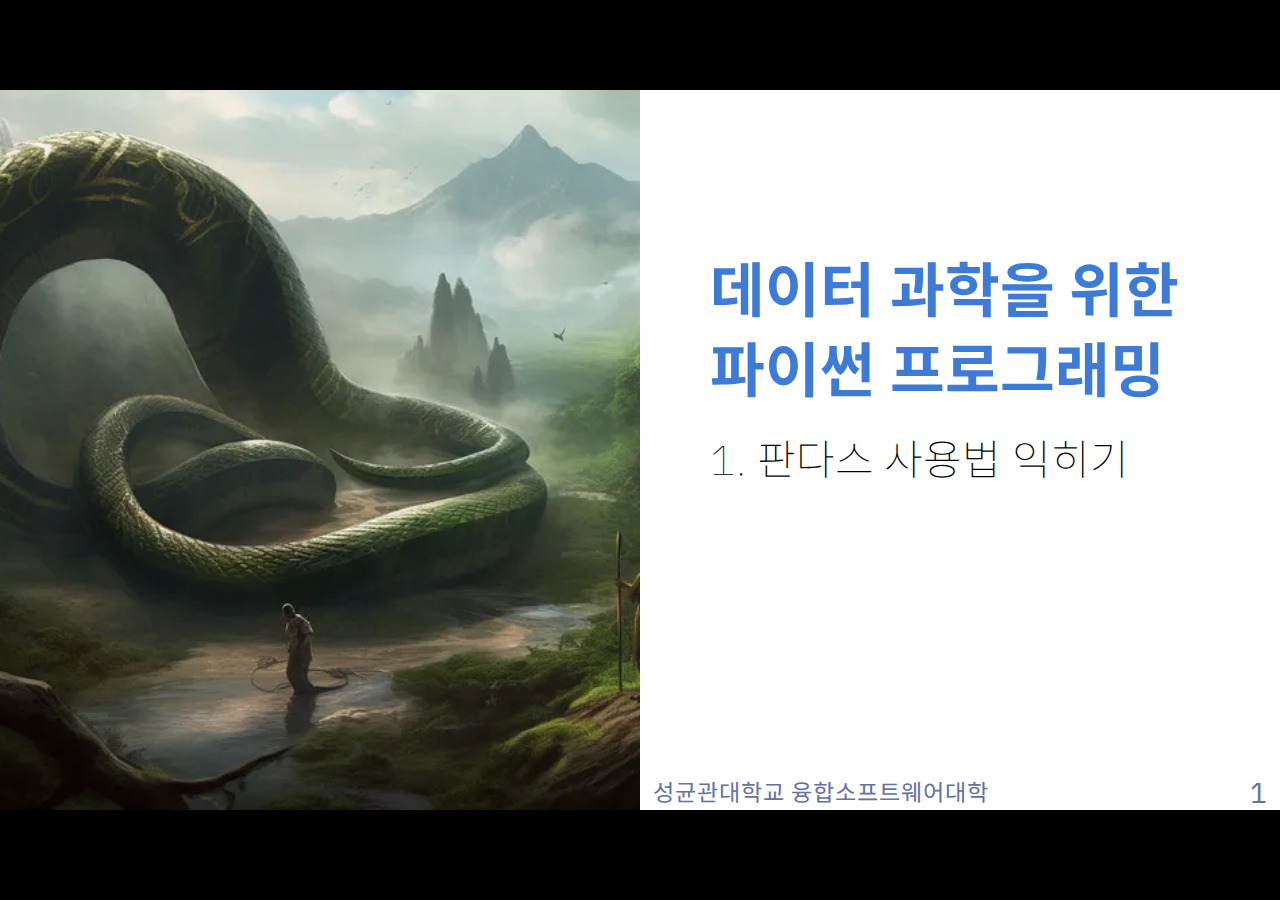
==== commit edea8a6b: "feat: Edit lab session" ====
--- a/lectures/ch01/index.html
+++ b/lectures/ch01/index.html
@@ -27,12 +27,12 @@
 
 /* Dracula Yellow */div#\:\$p>svg>foreignObject>section .hljs-addition,div#\:\$p>svg>foreignObject>section .hljs-attr,div#\:\$p>svg>foreignObject>section .hljs-bullet,div#\:\$p>svg>foreignObject>section .hljs-name,div#\:\$p>svg>foreignObject>section .hljs-string,div#\:\$p>svg>foreignObject>section .hljs-symbol,div#\:\$p>svg>foreignObject>section .hljs-template-tag,div#\:\$p>svg>foreignObject>section .hljs-type{color:var(--code-yellow)}div#\:\$p>svg>foreignObject>section .hljs-doctag,div#\:\$p>svg>foreignObject>section .hljs-keyword,div#\:\$p>svg>foreignObject>section .hljs-literal,div#\:\$p>svg>foreignObject>section .hljs-name,div#\:\$p>svg>foreignObject>section .hljs-section,div#\:\$p>svg>foreignObject>section .hljs-selector-tag,div#\:\$p>svg>foreignObject>section .hljs-strong,div#\:\$p>svg>foreignObject>section .hljs-title,div#\:\$p>svg>foreignObject>section .hljs-type{font-weight:bold}div#\:\$p>svg>foreignObject>section .hljs-emphasis,div#\:\$p>svg>foreignObject>section .hljs-params{font-style:italic}div#\:\$p>svg>foreignObject>section svg[data-marp-fitting=svg]{max-height:580px}div#\:\$p>svg>foreignObject>section :is(h1,marp-h1),div#\:\$p>svg>foreignObject>section :is(h2,marp-h2),div#\:\$p>svg>foreignObject>section :is(h3,marp-h3),div#\:\$p>svg>foreignObject>section :is(h4,marp-h4),div#\:\$p>svg>foreignObject>section :is(h5,marp-h5),div#\:\$p>svg>foreignObject>section :is(h6,marp-h6){margin:0.5em 0 0 0;color:var(--title)}div#\:\$p>svg>foreignObject>section :is(h1,marp-h1) strong,div#\:\$p>svg>foreignObject>section :is(h2,marp-h2) strong,div#\:\$p>svg>foreignObject>section :is(h3,marp-h3) strong,div#\:\$p>svg>foreignObject>section :is(h4,marp-h4) strong,div#\:\$p>svg>foreignObject>section :is(h5,marp-h5) strong,div#\:\$p>svg>foreignObject>section :is(h6,marp-h6) strong{font-weight:inherit}div#\:\$p>svg>foreignObject>section :is(h1,marp-h1){font-size:1.5em}div#\:\$p>svg>foreignObject>section :is(h2,marp-h2){font-size:1.3em}div#\:\$p>svg>foreignObject>section :is(h3,marp-h3){font-size:1.1em}div#\:\$p>svg>foreignObject>section :is(h4,marp-h4){font-size:1em}div#\:\$p>svg>foreignObject>section :is(h5,marp-h5){font-size:0.9em}div#\:\$p>svg>foreignObject>section :is(h6,marp-h6){font-size:0.8em}div#\:\$p>svg>foreignObject>section blockquote,div#\:\$p>svg>foreignObject>section p{margin:1em 0 0 0}div#\:\$p>svg>foreignObject>section.compact blockquote,div#\:\$p>svg>foreignObject>section.compact p{margin:0.5em 0 0 0}div#\:\$p>svg>foreignObject>section ol>li,div#\:\$p>svg>foreignObject>section ul>li{margin:0.3em 0 0 0;color:var(--foreground)}div#\:\$p>svg>foreignObject>section ol>li>p,div#\:\$p>svg>foreignObject>section ul>li>p{margin:0.6em 0 0 0}div#\:\$p>svg>foreignObject>section code{display:inline-block;font-family:"Nanum Gothic Coding","IBM Plex Mono",monospace;font-size:0.8em;letter-spacing:0;margin:-0.1em 0.15em;padding:0.1em 0.2em;vertical-align:baseline;color:var(--code-green)}div#\:\$p>svg>foreignObject>section :is(pre,marp-pre){display:block;margin:1em 0 0 0;min-height:1em;overflow:visible}div#\:\$p>svg>foreignObject>section :is(pre,marp-pre) code{box-sizing:border-box;margin:0;min-width:100%;padding:0.5em;font-size:0.7em}div#\:\$p>svg>foreignObject>section :is(pre,marp-pre) code svg[data-marp-fitting=svg]{max-height:calc(580px - 1em)}div#\:\$p>svg>foreignObject>section blockquote{margin:1em 0 0 0;padding:0 1em;position:relative;color:var(--code-orange)}div#\:\$p>svg>foreignObject>section blockquote:after,div#\:\$p>svg>foreignObject>section blockquote:before{content:"“";display:block;font-family:"Times New Roman",serif;font-weight:bold;position:absolute;color:var(--code-green)}div#\:\$p>svg>foreignObject>section blockquote:before{top:0;left:0}div#\:\$p>svg>foreignObject>section blockquote:after{right:0;bottom:0;transform:rotate(180deg)}div#\:\$p>svg>foreignObject>section blockquote>:first-child{margin-top:0}div#\:\$p>svg>foreignObject>section mark{background:transparent}div#\:\$p>svg>foreignObject>section table{border-spacing:0;border-collapse:collapse;margin:1em 0 0 0}div#\:\$p>svg>foreignObject>section table td,div#\:\$p>svg>foreignObject>section table th{padding:0.2em 0.4em;border-width:1px;border-style:solid}div#\:\$p>svg>foreignObject>section{font-size:70px;font-family:"IBM Plex Sans","Noto Sans KR";line-height:1.35;letter-spacing:1px;padding:140px;color:var(--foreground);background-color:var(--background)}div#\:\$p>svg>foreignObject>section{--marpit-root-font-size:70px}div#\:\$p>svg>foreignObject>section>:first-child,div#\:\$p>svg>foreignObject>section>header:first-child+*{margin-top:0}div#\:\$p>svg>foreignObject>section a,div#\:\$p>svg>foreignObject>section mark{color:var(--code-red)}div#\:\$p>svg>foreignObject>section code{background:var(--code-current-line);color:var(--code-foreground);border-radius:15px}div#\:\$p>svg>foreignObject>section :is(h1,marp-h1) strong,div#\:\$p>svg>foreignObject>section :is(h2,marp-h2) strong,div#\:\$p>svg>foreignObject>section :is(h3,marp-h3) strong,div#\:\$p>svg>foreignObject>section :is(h4,marp-h4) strong,div#\:\$p>svg>foreignObject>section :is(h5,marp-h5) strong,div#\:\$p>svg>foreignObject>section :is(h6,marp-h6) strong{color:var(--code-current-line)}div#\:\$p>svg>foreignObject>section :is(pre,marp-pre)>code{background:var(--code-current-line);color:var(--code-foreground);border-radius:15px;padding:0.5em 1em}div#\:\$p>svg>foreignObject>section blockquote:after,div#\:\$p>svg>foreignObject>section blockquote:before,div#\:\$p>svg>foreignObject>section footer,div#\:\$p>svg>foreignObject>section header,div#\:\$p>svg>foreignObject>section section:after{color:var(--code-comment)}div#\:\$p>svg>foreignObject>section table td,div#\:\$p>svg>foreignObject>section table th{border-color:var(--code-current-line)}div#\:\$p>svg>foreignObject>section table tbody>tr:nth-child(odd) td,div#\:\$p>svg>foreignObject>section table tbody>tr:nth-child(odd) th{background:var(--background)}div#\:\$p>svg>foreignObject>section table tbody>tr:nth-child(2n) td,div#\:\$p>svg>foreignObject>section table tbody>tr:nth-child(2n) th{background:var(--table-secondary-background)}div#\:\$p>svg>foreignObject>section.table-two-heads table tbody>tr:nth-child(2n) td,div#\:\$p>svg>foreignObject>section.table-two-heads table tbody>tr:nth-child(2n) th{background:var(--background)}div#\:\$p>svg>foreignObject>section.table-two-headds table tbody>tr:nth-child(odd) th,div#\:\$p>svg>foreignObject>section.table-two-heads table tbody>tr:nth-child(odd) td{background:var(--table-secondary-background)}div#\:\$p>svg>foreignObject>section table thead th,div#\:\$p>svg>foreignObject>section.table-two-heads table tbody>tr:first-child td{background:var(--table-header-background);color:var(--table-header-foreground)}div#\:\$p>svg>foreignObject>section.table-code table{font-family:"Nanum Gothic Coding"}div#\:\$p>svg>foreignObject>section footer,div#\:\$p>svg>foreignObject>section header,div#\:\$p>svg>foreignObject>section:after{box-sizing:border-box;font-size:66%;height:70px;line-height:50px;overflow:hidden;padding:10px 25px;position:absolute;color:var(--code-comment)}div#\:\$p>svg>foreignObject>section:after{--marpit-root-font-size:66%}div#\:\$p>svg>foreignObject>section header{left:0;right:0;top:0;font-family:"IBM Plex Sans","Noto Sans KR"}div#\:\$p>svg>foreignObject>section footer{left:0;right:0;bottom:0;font-family:"IBM Plex Sans","Noto Sans KR"}div#\:\$p>svg>foreignObject>section:after{right:0;bottom:0;font-size:80%}div#\:\$p>svg>foreignObject>section:after{--marpit-root-font-size:80%}div#\:\$p>svg>foreignObject>section img{max-width:100%;max-height:100%;margin:0 auto;display:block}div#\:\$p>svg>foreignObject>section.title :is(h1,marp-h1){font-size:1.7em;font-weight:bold;margin:1.5em 0 0 0;padding:0;color:var(--title)}div#\:\$p>svg>foreignObject>section.title :is(h2,marp-h2){font-size:1.2em;margin:0.5em 0 0 0;padding:0;color:var(--foreground)!important;font-weight:lighter}div#\:\$p>svg>foreignObject>section.table-code.two-cols :is(pre,marp-pre){float:left;width:50%;margin-bottom:1em}div#\:\$p>svg>foreignObject>section.table-code.two-cols table{float:left;margin-right:1em;margin-bottom:1em}div#\:\$p>svg>foreignObject>section.table-code.two-cols ol,div#\:\$p>svg>foreignObject>section.table-code.two-cols p,div#\:\$p>svg>foreignObject>section.table-code.two-cols ul{clear:both}div#\:\$p>svg>foreignObject>section.table-small table td,div#\:\$p>svg>foreignObject>section.table-small table th{font-size:0.7em}
 
-/* center align, vertical align middle */div#\:\$p>svg>foreignObject>section.impact p{text-align:center;margin-top:4em;font-size:1.3em}div#\:\$p>svg>foreignObject>section{width:2560px;height:1440px}div#\:\$p>svg>foreignObject>section[data-marpit-advanced-background=background]{columns:initial!important;display:block!important;padding:0!important}div#\:\$p>svg>foreignObject>section[data-marpit-advanced-background=background]:after,div#\:\$p>svg>foreignObject>section[data-marpit-advanced-background=background]:before,div#\:\$p>svg>foreignObject>section[data-marpit-advanced-background=content]:after,div#\:\$p>svg>foreignObject>section[data-marpit-advanced-background=content]:before{display:none!important}div#\:\$p>svg>foreignObject>section[data-marpit-advanced-background=background]>div[data-marpit-advanced-background-container]{all:initial;display:flex;flex-direction:row;height:100%;overflow:hidden;width:100%}div#\:\$p>svg>foreignObject>section[data-marpit-advanced-background=background]>div[data-marpit-advanced-background-container][data-marpit-advanced-background-direction=vertical]{flex-direction:column}div#\:\$p>svg>foreignObject>section[data-marpit-advanced-background=background][data-marpit-advanced-background-split]>div[data-marpit-advanced-background-container]{width:var(--marpit-advanced-background-split,50%)}div#\:\$p>svg>foreignObject>section[data-marpit-advanced-background=background][data-marpit-advanced-background-split=right]>div[data-marpit-advanced-background-container]{margin-left:calc(100% - var(--marpit-advanced-background-split, 50%))}div#\:\$p>svg>foreignObject>section[data-marpit-advanced-background=background]>div[data-marpit-advanced-background-container]>figure{all:initial;background-position:center;background-repeat:no-repeat;background-size:cover;flex:auto;margin:0}div#\:\$p>svg>foreignObject>section[data-marpit-advanced-background=content],div#\:\$p>svg>foreignObject>section[data-marpit-advanced-background=pseudo]{background:transparent!important}div#\:\$p>svg>foreignObject>section[data-marpit-advanced-background=pseudo],div#\:\$p>svg[data-marpit-svg]>foreignObject[data-marpit-advanced-background=pseudo]{pointer-events:none!important}div#\:\$p>svg>foreignObject>section[data-marpit-advanced-background-split]{width:100%;height:100%}</style></head><body><div class="bespoke-marp-osc"><button data-bespoke-marp-osc="prev" tabindex="-1" title="Previous slide">Previous slide</button><span data-bespoke-marp-osc="page"></span><button data-bespoke-marp-osc="next" tabindex="-1" title="Next slide">Next slide</button><button data-bespoke-marp-osc="fullscreen" tabindex="-1" title="Toggle fullscreen (f)">Toggle fullscreen</button><button data-bespoke-marp-osc="presenter" tabindex="-1" title="Open presenter view (p)">Open presenter view</button></div><div id=":$p"><svg data-marpit-svg="" viewBox="0 0 2560 1440"><foreignObject width="2560" height="1440"><section data-footer="성균관대학교 융합소프트웨어대학" data-paginate="true" data-class="title" data-theme="mine" class="title" data-marpit-pagination="1" data-marpit-pagination-total="45" style="--footer:성균관대학교 융합소프트웨어대학;--paginate:true;--class:title;--theme:mine;--marpit-advanced-background-split:50%;" data-size="16:9" data-marpit-advanced-background="background" data-marpit-advanced-background-split="left"><div data-marpit-advanced-background-container="true" data-marpit-advanced-background-direction="horizontal"><figure style="background-image:url(&quot;../cover.png&quot;);"></figure></div></section></foreignObject><foreignObject width="50%" height="1440" x="50%"><section id="1" data-footer="성균관대학교 융합소프트웨어대학" data-paginate="true" data-class="title" data-theme="mine" class="title" data-marpit-pagination="1" data-marpit-pagination-total="45" style="--footer:성균관대학교 융합소프트웨어대학;--paginate:true;--class:title;--theme:mine;--marpit-advanced-background-split:50%;" data-size="16:9" data-marpit-advanced-background="content" data-marpit-advanced-background-split="left">
+/* center align, vertical align middle */div#\:\$p>svg>foreignObject>section.impact p{text-align:center;margin-top:4em;font-size:1.3em}div#\:\$p>svg>foreignObject>section{width:2560px;height:1440px}div#\:\$p>svg>foreignObject>section[data-marpit-advanced-background=background]{columns:initial!important;display:block!important;padding:0!important}div#\:\$p>svg>foreignObject>section[data-marpit-advanced-background=background]:after,div#\:\$p>svg>foreignObject>section[data-marpit-advanced-background=background]:before,div#\:\$p>svg>foreignObject>section[data-marpit-advanced-background=content]:after,div#\:\$p>svg>foreignObject>section[data-marpit-advanced-background=content]:before{display:none!important}div#\:\$p>svg>foreignObject>section[data-marpit-advanced-background=background]>div[data-marpit-advanced-background-container]{all:initial;display:flex;flex-direction:row;height:100%;overflow:hidden;width:100%}div#\:\$p>svg>foreignObject>section[data-marpit-advanced-background=background]>div[data-marpit-advanced-background-container][data-marpit-advanced-background-direction=vertical]{flex-direction:column}div#\:\$p>svg>foreignObject>section[data-marpit-advanced-background=background][data-marpit-advanced-background-split]>div[data-marpit-advanced-background-container]{width:var(--marpit-advanced-background-split,50%)}div#\:\$p>svg>foreignObject>section[data-marpit-advanced-background=background][data-marpit-advanced-background-split=right]>div[data-marpit-advanced-background-container]{margin-left:calc(100% - var(--marpit-advanced-background-split, 50%))}div#\:\$p>svg>foreignObject>section[data-marpit-advanced-background=background]>div[data-marpit-advanced-background-container]>figure{all:initial;background-position:center;background-repeat:no-repeat;background-size:cover;flex:auto;margin:0}div#\:\$p>svg>foreignObject>section[data-marpit-advanced-background=content],div#\:\$p>svg>foreignObject>section[data-marpit-advanced-background=pseudo]{background:transparent!important}div#\:\$p>svg>foreignObject>section[data-marpit-advanced-background=pseudo],div#\:\$p>svg[data-marpit-svg]>foreignObject[data-marpit-advanced-background=pseudo]{pointer-events:none!important}div#\:\$p>svg>foreignObject>section[data-marpit-advanced-background-split]{width:100%;height:100%}</style></head><body><div class="bespoke-marp-osc"><button data-bespoke-marp-osc="prev" tabindex="-1" title="Previous slide">Previous slide</button><span data-bespoke-marp-osc="page"></span><button data-bespoke-marp-osc="next" tabindex="-1" title="Next slide">Next slide</button><button data-bespoke-marp-osc="fullscreen" tabindex="-1" title="Toggle fullscreen (f)">Toggle fullscreen</button><button data-bespoke-marp-osc="presenter" tabindex="-1" title="Open presenter view (p)">Open presenter view</button></div><div id=":$p"><svg data-marpit-svg="" viewBox="0 0 2560 1440"><foreignObject width="2560" height="1440"><section data-footer="성균관대학교 융합소프트웨어대학" data-paginate="true" data-class="title" data-theme="mine" class="title" data-marpit-pagination="1" data-marpit-pagination-total="44" style="--footer:성균관대학교 융합소프트웨어대학;--paginate:true;--class:title;--theme:mine;--marpit-advanced-background-split:50%;" data-size="16:9" data-marpit-advanced-background="background" data-marpit-advanced-background-split="left"><div data-marpit-advanced-background-container="true" data-marpit-advanced-background-direction="horizontal"><figure style="background-image:url(&quot;../cover.png&quot;);"></figure></div></section></foreignObject><foreignObject width="50%" height="1440" x="50%"><section id="1" data-footer="성균관대학교 융합소프트웨어대학" data-paginate="true" data-class="title" data-theme="mine" class="title" data-marpit-pagination="1" data-marpit-pagination-total="44" style="--footer:성균관대학교 융합소프트웨어대학;--paginate:true;--class:title;--theme:mine;--marpit-advanced-background-split:50%;" data-size="16:9" data-marpit-advanced-background="content" data-marpit-advanced-background-split="left">
 <h1 id="%EB%8D%B0%EC%9D%B4%ED%84%B0-%EA%B3%BC%ED%95%99%EC%9D%84-%EC%9C%84%ED%95%9C-%ED%8C%8C%EC%9D%B4%EC%8D%AC-%ED%94%84%EB%A1%9C%EA%B7%B8%EB%9E%98%EB%B0%8D">데이터 과학을 위한 파이썬 프로그래밍</h1>
 <h2 id="1-%ED%8C%90%EB%8B%A4%EC%8A%A4-%EC%82%AC%EC%9A%A9%EB%B2%95-%EC%9D%B5%ED%9E%88%EA%B8%B0">1. 판다스 사용법 익히기</h2>
 <footer>성균관대학교 융합소프트웨어대학</footer>
 </section>
-</foreignObject><foreignObject width="2560" height="1440" data-marpit-advanced-background="pseudo"><section data-footer="성균관대학교 융합소프트웨어대학" data-paginate="true" data-class="title" data-theme="mine" class="title" data-marpit-pagination="1" data-marpit-pagination-total="45" style="" data-size="16:9" data-marpit-advanced-background="pseudo" data-marpit-advanced-background-split="left"></section></foreignObject></svg><svg data-marpit-svg="" viewBox="0 0 2560 1440"><foreignObject width="2560" height="1440"><section id="2" data-footer="성균관대학교 융합소프트웨어대학" data-paginate="true" data-theme="mine" data-marpit-pagination="2" data-marpit-pagination-total="45" style="--footer:성균관대학교 융합소프트웨어대학;--paginate:true;--theme:mine;" data-size="16:9">
+</foreignObject><foreignObject width="2560" height="1440" data-marpit-advanced-background="pseudo"><section data-footer="성균관대학교 융합소프트웨어대학" data-paginate="true" data-class="title" data-theme="mine" class="title" data-marpit-pagination="1" data-marpit-pagination-total="44" style="" data-size="16:9" data-marpit-advanced-background="pseudo" data-marpit-advanced-background-split="left"></section></foreignObject></svg><svg data-marpit-svg="" viewBox="0 0 2560 1440"><foreignObject width="2560" height="1440"><section id="2" data-footer="성균관대학교 융합소프트웨어대학" data-paginate="true" data-theme="mine" data-marpit-pagination="2" data-marpit-pagination-total="44" style="--footer:성균관대학교 융합소프트웨어대학;--paginate:true;--theme:mine;" data-size="16:9">
 <h1 id="%ED%95%99%EC%8A%B5-%EB%AA%A9%ED%91%9C">학습 목표</h1>
 <ul>
 <li>주피터 노트북과 코랩을 사용하여 파이썬 코드를 실행할 수 있다.</li>
@@ -40,7 +40,7 @@
 </ul>
 <footer>성균관대학교 융합소프트웨어대학</footer>
 </section>
-</foreignObject></svg><svg data-marpit-svg="" viewBox="0 0 2560 1440"><foreignObject width="2560" height="1440"><section id="3" data-footer="성균관대학교 융합소프트웨어대학" data-paginate="true" data-theme="mine" data-marpit-pagination="3" data-marpit-pagination-total="45" style="--footer:성균관대학교 융합소프트웨어대학;--paginate:true;--theme:mine;" data-size="16:9">
+</foreignObject></svg><svg data-marpit-svg="" viewBox="0 0 2560 1440"><foreignObject width="2560" height="1440"><section id="3" data-footer="성균관대학교 융합소프트웨어대학" data-paginate="true" data-theme="mine" data-marpit-pagination="3" data-marpit-pagination-total="44" style="--footer:성균관대학교 융합소프트웨어대학;--paginate:true;--theme:mine;" data-size="16:9">
 <h1 id="%EC%A3%BC%ED%94%BC%ED%84%B0-%EB%85%B8%ED%8A%B8%EB%B6%81--%EC%BD%94%EB%9E%A9-%EC%82%AC%EC%9A%A9%ED%95%98%EA%B8%B0">주피터 노트북 &amp; 코랩 사용하기</h1>
 <ul>
 <li><strong>주피터 노트북</strong>: 웹 브라우저에서 파이썬 코드를 실행할 수 있는 환경</li>
@@ -52,12 +52,12 @@
 </ul>
 <footer>성균관대학교 융합소프트웨어대학</footer>
 </section>
-</foreignObject></svg><svg data-marpit-svg="" viewBox="0 0 2560 1440"><foreignObject width="2560" height="1440"><section id="4" data-footer="성균관대학교 융합소프트웨어대학" data-paginate="true" data-theme="mine" data-marpit-pagination="4" data-marpit-pagination-total="45" style="--footer:성균관대학교 융합소프트웨어대학;--paginate:true;--theme:mine;" data-size="16:9">
+</foreignObject></svg><svg data-marpit-svg="" viewBox="0 0 2560 1440"><foreignObject width="2560" height="1440"><section id="4" data-footer="성균관대학교 융합소프트웨어대학" data-paginate="true" data-theme="mine" data-marpit-pagination="4" data-marpit-pagination-total="44" style="--footer:성균관대학교 융합소프트웨어대학;--paginate:true;--theme:mine;" data-size="16:9">
 <h1 id="%EC%A3%BC%ED%94%BC%ED%84%B0-%EB%85%B8%ED%8A%B8%EB%B6%81--%EC%BD%94%EB%9E%A9-%EC%82%AC%EC%9A%A9%ED%95%98%EA%B8%B0-1">주피터 노트북 &amp; 코랩 사용하기</h1>
 <p><img src="figs/colab.png" alt="" style="height:900px;" /></p>
 <footer>성균관대학교 융합소프트웨어대학</footer>
 </section>
-</foreignObject></svg><svg data-marpit-svg="" viewBox="0 0 2560 1440"><foreignObject width="2560" height="1440"><section id="5" data-footer="성균관대학교 융합소프트웨어대학" data-paginate="true" data-theme="mine" data-marpit-pagination="5" data-marpit-pagination-total="45" style="--footer:성균관대학교 융합소프트웨어대학;--paginate:true;--theme:mine;" data-size="16:9">
+</foreignObject></svg><svg data-marpit-svg="" viewBox="0 0 2560 1440"><foreignObject width="2560" height="1440"><section id="5" data-footer="성균관대학교 융합소프트웨어대학" data-paginate="true" data-theme="mine" data-marpit-pagination="5" data-marpit-pagination-total="44" style="--footer:성균관대학교 융합소프트웨어대학;--paginate:true;--theme:mine;" data-size="16:9">
 <h1 id="%EC%A3%BC%ED%94%BC%ED%84%B0-%EB%85%B8%ED%8A%B8%EB%B6%81--%EC%BD%94%EB%9E%A9-%EC%82%AC%EC%9A%A9%ED%95%98%EA%B8%B0-2">주피터 노트북 &amp; 코랩 사용하기</h1>
 <ul>
 <li>
@@ -77,7 +77,7 @@
 </ul>
 <footer>성균관대학교 융합소프트웨어대학</footer>
 </section>
-</foreignObject></svg><svg data-marpit-svg="" viewBox="0 0 2560 1440"><foreignObject width="2560" height="1440"><section id="6" data-footer="성균관대학교 융합소프트웨어대학" data-paginate="true" data-theme="mine" data-marpit-pagination="6" data-marpit-pagination-total="45" style="--footer:성균관대학교 융합소프트웨어대학;--paginate:true;--theme:mine;" data-size="16:9">
+</foreignObject></svg><svg data-marpit-svg="" viewBox="0 0 2560 1440"><foreignObject width="2560" height="1440"><section id="6" data-footer="성균관대학교 융합소프트웨어대학" data-paginate="true" data-theme="mine" data-marpit-pagination="6" data-marpit-pagination-total="44" style="--footer:성균관대학교 융합소프트웨어대학;--paginate:true;--theme:mine;" data-size="16:9">
 <h1 id="%ED%8C%90%EB%8B%A4%EC%8A%A4-%EC%84%A4%EC%B9%98-%EB%B0%8F-%EC%82%AC%EC%9A%A9%ED%95%98%EA%B8%B0">판다스 설치 및 사용하기</h1>
 <ul>
 <li>판다스: 파이썬에서 데이터를 다루는 데 사용되는 라이브러리</li>
@@ -92,7 +92,7 @@
 </code></pre>
 <footer>성균관대학교 융합소프트웨어대학</footer>
 </section>
-</foreignObject></svg><svg data-marpit-svg="" viewBox="0 0 2560 1440"><foreignObject width="2560" height="1440"><section id="7" data-footer="성균관대학교 융합소프트웨어대학" data-paginate="true" data-theme="mine" data-marpit-pagination="7" data-marpit-pagination-total="45" style="--footer:성균관대학교 융합소프트웨어대학;--paginate:true;--theme:mine;" data-size="16:9">
+</foreignObject></svg><svg data-marpit-svg="" viewBox="0 0 2560 1440"><foreignObject width="2560" height="1440"><section id="7" data-footer="성균관대학교 융합소프트웨어대학" data-paginate="true" data-theme="mine" data-marpit-pagination="7" data-marpit-pagination-total="44" style="--footer:성균관대학교 융합소프트웨어대학;--paginate:true;--theme:mine;" data-size="16:9">
 <h1 id="%ED%8C%90%EB%8B%A4%EC%8A%A4-%EB%8D%B0%EC%9D%B4%ED%84%B0-%EA%B5%AC%EC%A1%B0">판다스 데이터 구조</h1>
 <ul>
 <li>판다스에서는 데이터를 다루는 데 사용되는 여러 가지 데이터 구조를 제공</li>
@@ -101,7 +101,7 @@
 </ul>
 <footer>성균관대학교 융합소프트웨어대학</footer>
 </section>
-</foreignObject></svg><svg data-marpit-svg="" viewBox="0 0 2560 1440"><foreignObject width="2560" height="1440"><section id="8" data-footer="성균관대학교 융합소프트웨어대학" data-paginate="true" data-theme="mine" data-marpit-pagination="8" data-marpit-pagination-total="45" style="--footer:성균관대학교 융합소프트웨어대학;--paginate:true;--theme:mine;" data-size="16:9">
+</foreignObject></svg><svg data-marpit-svg="" viewBox="0 0 2560 1440"><foreignObject width="2560" height="1440"><section id="8" data-footer="성균관대학교 융합소프트웨어대학" data-paginate="true" data-theme="mine" data-marpit-pagination="8" data-marpit-pagination-total="44" style="--footer:성균관대학교 융합소프트웨어대학;--paginate:true;--theme:mine;" data-size="16:9">
 <h1 id="%EC%8B%9C%EB%A6%AC%EC%A6%88series">시리즈(Series)</h1>
 <ul>
 <li>시리즈는 1차원 배열로, 인덱스(index)와 값(value)으로 구성됨</li>
@@ -112,7 +112,7 @@
 </code></pre>
 <footer>성균관대학교 융합소프트웨어대학</footer>
 </section>
-</foreignObject></svg><svg data-marpit-svg="" viewBox="0 0 2560 1440"><foreignObject width="2560" height="1440"><section id="9" data-footer="성균관대학교 융합소프트웨어대학" data-paginate="true" data-theme="mine" data-marpit-pagination="9" data-marpit-pagination-total="45" style="--footer:성균관대학교 융합소프트웨어대학;--paginate:true;--theme:mine;" data-size="16:9">
+</foreignObject></svg><svg data-marpit-svg="" viewBox="0 0 2560 1440"><foreignObject width="2560" height="1440"><section id="9" data-footer="성균관대학교 융합소프트웨어대학" data-paginate="true" data-theme="mine" data-marpit-pagination="9" data-marpit-pagination-total="44" style="--footer:성균관대학교 융합소프트웨어대학;--paginate:true;--theme:mine;" data-size="16:9">
 <h1 id="%EB%8D%B0%EC%9D%B4%ED%84%B0%ED%94%84%EB%A0%88%EC%9E%84dataframe">데이터프레임(DataFrame)</h1>
 <ul>
 <li>데이터프레임은 2차원 배열로, 행(row)과 열(column)로 구성됨</li>
@@ -126,7 +126,7 @@
 </code></pre>
 <footer>성균관대학교 융합소프트웨어대학</footer>
 </section>
-</foreignObject></svg><svg data-marpit-svg="" viewBox="0 0 2560 1440"><foreignObject width="2560" height="1440"><section id="10" data-footer="성균관대학교 융합소프트웨어대학" data-paginate="true" data-class="table-code" data-theme="mine" class="table-code" data-marpit-pagination="10" data-marpit-pagination-total="45" style="--footer:성균관대학교 융합소프트웨어대학;--paginate:true;--class:table-code;--theme:mine;" data-size="16:9">
+</foreignObject></svg><svg data-marpit-svg="" viewBox="0 0 2560 1440"><foreignObject width="2560" height="1440"><section id="10" data-footer="성균관대학교 융합소프트웨어대학" data-paginate="true" data-class="table-code" data-theme="mine" class="table-code" data-marpit-pagination="10" data-marpit-pagination-total="44" style="--footer:성균관대학교 융합소프트웨어대학;--paginate:true;--class:table-code;--theme:mine;" data-size="16:9">
 <h1 id="%EB%8D%B0%EC%9D%B4%ED%84%B0%ED%94%84%EB%A0%88%EC%9E%84dataframe-1">데이터프레임(DataFrame)</h1>
 
 <table>
@@ -161,7 +161,7 @@
 </table>
 <footer>성균관대학교 융합소프트웨어대학</footer>
 </section>
-</foreignObject></svg><svg data-marpit-svg="" viewBox="0 0 2560 1440"><foreignObject width="2560" height="1440"><section id="11" data-footer="성균관대학교 융합소프트웨어대학" data-paginate="true" data-theme="mine" data-marpit-pagination="11" data-marpit-pagination-total="45" style="--footer:성균관대학교 융합소프트웨어대학;--paginate:true;--theme:mine;" data-size="16:9">
+</foreignObject></svg><svg data-marpit-svg="" viewBox="0 0 2560 1440"><foreignObject width="2560" height="1440"><section id="11" data-footer="성균관대학교 융합소프트웨어대학" data-paginate="true" data-theme="mine" data-marpit-pagination="11" data-marpit-pagination-total="44" style="--footer:성균관대학교 융합소프트웨어대학;--paginate:true;--theme:mine;" data-size="16:9">
 <h1 id="%EB%8D%B0%EC%9D%B4%ED%84%B0%ED%94%84%EB%A0%88%EC%9E%84-%EC%9D%B8%EB%8D%B1%EC%8B%B1">데이터프레임 인덱싱</h1>
 <ul>
 <li><strong>인덱싱(indexing)</strong>: 데이터프레임에서 특정 행이나 열을 선택하는 것</li>
@@ -172,7 +172,7 @@
 </code></pre>
 <footer>성균관대학교 융합소프트웨어대학</footer>
 </section>
-</foreignObject></svg><svg data-marpit-svg="" viewBox="0 0 2560 1440"><foreignObject width="2560" height="1440"><section id="12" data-footer="성균관대학교 융합소프트웨어대학" data-paginate="true" data-class="table-code two-cols" data-theme="mine" class="table-code two-cols" data-marpit-pagination="12" data-marpit-pagination-total="45" style="--footer:성균관대학교 융합소프트웨어대학;--paginate:true;--class:table-code two-cols;--theme:mine;" data-size="16:9">
+</foreignObject></svg><svg data-marpit-svg="" viewBox="0 0 2560 1440"><foreignObject width="2560" height="1440"><section id="12" data-footer="성균관대학교 융합소프트웨어대학" data-paginate="true" data-class="table-code two-cols" data-theme="mine" class="table-code two-cols" data-marpit-pagination="12" data-marpit-pagination-total="44" style="--footer:성균관대학교 융합소프트웨어대학;--paginate:true;--class:table-code two-cols;--theme:mine;" data-size="16:9">
 <h1 id="%EB%8D%B0%EC%9D%B4%ED%84%B0%ED%94%84%EB%A0%88%EC%9E%84-%EC%9D%B8%EB%8D%B1%EC%8B%B1-1">데이터프레임 인덱싱</h1>
 
 <table>
@@ -203,7 +203,7 @@
 </code></pre>
 <footer>성균관대학교 융합소프트웨어대학</footer>
 </section>
-</foreignObject></svg><svg data-marpit-svg="" viewBox="0 0 2560 1440"><foreignObject width="2560" height="1440"><section id="13" data-footer="성균관대학교 융합소프트웨어대학" data-paginate="true" data-class="table-code two-cols" data-theme="mine" class="table-code two-cols" data-marpit-pagination="13" data-marpit-pagination-total="45" style="--footer:성균관대학교 융합소프트웨어대학;--paginate:true;--class:table-code two-cols;--theme:mine;" data-size="16:9">
+</foreignObject></svg><svg data-marpit-svg="" viewBox="0 0 2560 1440"><foreignObject width="2560" height="1440"><section id="13" data-footer="성균관대학교 융합소프트웨어대학" data-paginate="true" data-class="table-code two-cols" data-theme="mine" class="table-code two-cols" data-marpit-pagination="13" data-marpit-pagination-total="44" style="--footer:성균관대학교 융합소프트웨어대학;--paginate:true;--class:table-code two-cols;--theme:mine;" data-size="16:9">
 <h1 id="%EB%8D%B0%EC%9D%B4%ED%84%B0%ED%94%84%EB%A0%88%EC%9E%84-%EC%9D%B8%EB%8D%B1%EC%8B%B1-2">데이터프레임 인덱싱</h1>
 
 <table>
@@ -240,7 +240,7 @@
 </code></pre>
 <footer>성균관대학교 융합소프트웨어대학</footer>
 </section>
-</foreignObject></svg><svg data-marpit-svg="" viewBox="0 0 2560 1440"><foreignObject width="2560" height="1440"><section id="14" data-footer="성균관대학교 융합소프트웨어대학" data-paginate="true" data-class="table-code two-cols" data-theme="mine" class="table-code two-cols" data-marpit-pagination="14" data-marpit-pagination-total="45" style="--footer:성균관대학교 융합소프트웨어대학;--paginate:true;--class:table-code two-cols;--theme:mine;" data-size="16:9">
+</foreignObject></svg><svg data-marpit-svg="" viewBox="0 0 2560 1440"><foreignObject width="2560" height="1440"><section id="14" data-footer="성균관대학교 융합소프트웨어대학" data-paginate="true" data-class="table-code two-cols" data-theme="mine" class="table-code two-cols" data-marpit-pagination="14" data-marpit-pagination-total="44" style="--footer:성균관대학교 융합소프트웨어대학;--paginate:true;--class:table-code two-cols;--theme:mine;" data-size="16:9">
 <h1 id="%EB%8D%B0%EC%9D%B4%ED%84%B0%ED%94%84%EB%A0%88%EC%9E%84-%EC%9D%B8%EB%8D%B1%EC%8B%B1-3">데이터프레임 인덱싱</h1>
 
 <table>
@@ -265,7 +265,7 @@
 </code></pre>
 <footer>성균관대학교 융합소프트웨어대학</footer>
 </section>
-</foreignObject></svg><svg data-marpit-svg="" viewBox="0 0 2560 1440"><foreignObject width="2560" height="1440"><section id="15" data-footer="성균관대학교 융합소프트웨어대학" data-paginate="true" data-class="table-code two-cols" data-theme="mine" class="table-code two-cols" data-marpit-pagination="15" data-marpit-pagination-total="45" style="--footer:성균관대학교 융합소프트웨어대학;--paginate:true;--class:table-code two-cols;--theme:mine;" data-size="16:9">
+</foreignObject></svg><svg data-marpit-svg="" viewBox="0 0 2560 1440"><foreignObject width="2560" height="1440"><section id="15" data-footer="성균관대학교 융합소프트웨어대학" data-paginate="true" data-class="table-code two-cols" data-theme="mine" class="table-code two-cols" data-marpit-pagination="15" data-marpit-pagination-total="44" style="--footer:성균관대학교 융합소프트웨어대학;--paginate:true;--class:table-code two-cols;--theme:mine;" data-size="16:9">
 <h1 id="%EB%8D%B0%EC%9D%B4%ED%84%B0%ED%94%84%EB%A0%88%EC%9E%84-%ED%96%89-%EC%B6%94%EA%B0%80">데이터프레임 행 추가</h1>
 
 <table>
@@ -307,14 +307,14 @@
 </code></pre>
 <footer>성균관대학교 융합소프트웨어대학</footer>
 </section>
-</foreignObject></svg><svg data-marpit-svg="" viewBox="0 0 2560 1440"><foreignObject width="2560" height="1440"><section id="16" data-footer="성균관대학교 융합소프트웨어대학" data-paginate="true" data-theme="mine" data-marpit-pagination="16" data-marpit-pagination-total="45" style="--footer:성균관대학교 융합소프트웨어대학;--paginate:true;--theme:mine;" data-size="16:9">
+</foreignObject></svg><svg data-marpit-svg="" viewBox="0 0 2560 1440"><foreignObject width="2560" height="1440"><section id="16" data-footer="성균관대학교 융합소프트웨어대학" data-paginate="true" data-theme="mine" data-marpit-pagination="16" data-marpit-pagination-total="44" style="--footer:성균관대학교 융합소프트웨어대학;--paginate:true;--theme:mine;" data-size="16:9">
 <h1 id="%EB%8D%B0%EC%9D%B4%ED%84%B0%ED%94%84%EB%A0%88%EC%9E%84-%EC%97%B4-%EC%B6%94%EA%B0%80">데이터프레임 열 추가</h1>
 <pre is="marp-pre" data-auto-scaling="downscale-only"><code class="language-python">df[<span class="hljs-string">&quot;color&quot;</span>] = [<span class="hljs-string">&quot;red&quot;</span>, <span class="hljs-string">&quot;yellow&quot;</span>, <span class="hljs-string">&quot;orange&quot;</span>, <span class="hljs-string">&quot;green&quot;</span>, <span class="hljs-string">&quot;purple&quot;</span>, <span class="hljs-string">&quot;brown&quot;</span>]
 df
 </code></pre>
 <footer>성균관대학교 융합소프트웨어대학</footer>
 </section>
-</foreignObject></svg><svg data-marpit-svg="" viewBox="0 0 2560 1440"><foreignObject width="2560" height="1440"><section id="17" data-footer="성균관대학교 융합소프트웨어대학" data-paginate="true" data-class="table-code" data-theme="mine" class="table-code" data-marpit-pagination="17" data-marpit-pagination-total="45" style="--footer:성균관대학교 융합소프트웨어대학;--paginate:true;--class:table-code;--theme:mine;" data-size="16:9">
+</foreignObject></svg><svg data-marpit-svg="" viewBox="0 0 2560 1440"><foreignObject width="2560" height="1440"><section id="17" data-footer="성균관대학교 융합소프트웨어대학" data-paginate="true" data-class="table-code" data-theme="mine" class="table-code" data-marpit-pagination="17" data-marpit-pagination-total="44" style="--footer:성균관대학교 융합소프트웨어대학;--paginate:true;--class:table-code;--theme:mine;" data-size="16:9">
 <h1 id="%EB%8D%B0%EC%9D%B4%ED%84%B0%ED%94%84%EB%A0%88%EC%9E%84-%EC%97%B4-%EC%B6%94%EA%B0%80-1">데이터프레임 열 추가</h1>
 
 <table>
@@ -360,7 +360,7 @@
 </table>
 <footer>성균관대학교 융합소프트웨어대학</footer>
 </section>
-</foreignObject></svg><svg data-marpit-svg="" viewBox="0 0 2560 1440"><foreignObject width="2560" height="1440"><section id="18" data-footer="성균관대학교 융합소프트웨어대학" data-paginate="true" data-class="table-code two-cols" data-theme="mine" class="table-code two-cols" data-marpit-pagination="18" data-marpit-pagination-total="45" style="--footer:성균관대학교 융합소프트웨어대학;--paginate:true;--class:table-code two-cols;--theme:mine;" data-size="16:9">
+</foreignObject></svg><svg data-marpit-svg="" viewBox="0 0 2560 1440"><foreignObject width="2560" height="1440"><section id="18" data-footer="성균관대학교 융합소프트웨어대학" data-paginate="true" data-class="table-code two-cols" data-theme="mine" class="table-code two-cols" data-marpit-pagination="18" data-marpit-pagination-total="44" style="--footer:성균관대학교 융합소프트웨어대학;--paginate:true;--class:table-code two-cols;--theme:mine;" data-size="16:9">
 <h1 id="%EB%8D%B0%EC%9D%B4%ED%84%B0%ED%94%84%EB%A0%88%EC%9E%84-%ED%96%89-%EC%88%98%EC%A0%95">데이터프레임 행 수정</h1>
 
 <table>
@@ -409,7 +409,7 @@
 </code></pre>
 <footer>성균관대학교 융합소프트웨어대학</footer>
 </section>
-</foreignObject></svg><svg data-marpit-svg="" viewBox="0 0 2560 1440"><foreignObject width="2560" height="1440"><section id="19" data-footer="성균관대학교 융합소프트웨어대학" data-paginate="true" data-class="table-code two-cols" data-theme="mine" class="table-code two-cols" data-marpit-pagination="19" data-marpit-pagination-total="45" style="--footer:성균관대학교 융합소프트웨어대학;--paginate:true;--class:table-code two-cols;--theme:mine;" data-size="16:9">
+</foreignObject></svg><svg data-marpit-svg="" viewBox="0 0 2560 1440"><foreignObject width="2560" height="1440"><section id="19" data-footer="성균관대학교 융합소프트웨어대학" data-paginate="true" data-class="table-code two-cols" data-theme="mine" class="table-code two-cols" data-marpit-pagination="19" data-marpit-pagination-total="44" style="--footer:성균관대학교 융합소프트웨어대학;--paginate:true;--class:table-code two-cols;--theme:mine;" data-size="16:9">
 <h1 id="%EB%8D%B0%EC%9D%B4%ED%84%B0%ED%94%84%EB%A0%88%EC%9E%84-%EC%97%B4-%EC%88%98%EC%A0%95">데이터프레임 열 수정</h1>
 
 <table>
@@ -458,7 +458,7 @@
 </code></pre>
 <footer>성균관대학교 융합소프트웨어대학</footer>
 </section>
-</foreignObject></svg><svg data-marpit-svg="" viewBox="0 0 2560 1440"><foreignObject width="2560" height="1440"><section id="20" data-footer="성균관대학교 융합소프트웨어대학" data-paginate="true" data-class="table-code two-cols" data-theme="mine" class="table-code two-cols" data-marpit-pagination="20" data-marpit-pagination-total="45" style="--footer:성균관대학교 융합소프트웨어대학;--paginate:true;--class:table-code two-cols;--theme:mine;" data-size="16:9">
+</foreignObject></svg><svg data-marpit-svg="" viewBox="0 0 2560 1440"><foreignObject width="2560" height="1440"><section id="20" data-footer="성균관대학교 융합소프트웨어대학" data-paginate="true" data-class="table-code two-cols" data-theme="mine" class="table-code two-cols" data-marpit-pagination="20" data-marpit-pagination-total="44" style="--footer:성균관대학교 융합소프트웨어대학;--paginate:true;--class:table-code two-cols;--theme:mine;" data-size="16:9">
 <h1 id="%EB%8D%B0%EC%9D%B4%ED%84%B0%ED%94%84%EB%A0%88%EC%9E%84-%EC%85%80-%EC%88%98%EC%A0%95">데이터프레임 셀 수정</h1>
 
 <table>
@@ -507,7 +507,7 @@
 </code></pre>
 <footer>성균관대학교 융합소프트웨어대학</footer>
 </section>
-</foreignObject></svg><svg data-marpit-svg="" viewBox="0 0 2560 1440"><foreignObject width="2560" height="1440"><section id="21" data-footer="성균관대학교 융합소프트웨어대학" data-paginate="true" data-theme="mine" data-marpit-pagination="21" data-marpit-pagination-total="45" style="--footer:성균관대학교 융합소프트웨어대학;--paginate:true;--theme:mine;" data-size="16:9">
+</foreignObject></svg><svg data-marpit-svg="" viewBox="0 0 2560 1440"><foreignObject width="2560" height="1440"><section id="21" data-footer="성균관대학교 융합소프트웨어대학" data-paginate="true" data-theme="mine" data-marpit-pagination="21" data-marpit-pagination-total="44" style="--footer:성균관대학교 융합소프트웨어대학;--paginate:true;--theme:mine;" data-size="16:9">
 <h1 id="%EB%8D%B0%EC%9D%B4%ED%84%B0%ED%94%84%EB%A0%88%EC%9E%84-%EC%85%80-%EC%88%98%EC%A0%95-1">데이터프레임 셀 수정</h1>
 <ul>
 <li>
@@ -527,7 +527,7 @@
 </ul>
 <footer>성균관대학교 융합소프트웨어대학</footer>
 </section>
-</foreignObject></svg><svg data-marpit-svg="" viewBox="0 0 2560 1440"><foreignObject width="2560" height="1440"><section id="22" data-footer="성균관대학교 융합소프트웨어대학" data-paginate="true" data-class="table-code two-cols" data-theme="mine" class="table-code two-cols" data-marpit-pagination="22" data-marpit-pagination-total="45" style="--footer:성균관대학교 융합소프트웨어대학;--paginate:true;--class:table-code two-cols;--theme:mine;" data-size="16:9">
+</foreignObject></svg><svg data-marpit-svg="" viewBox="0 0 2560 1440"><foreignObject width="2560" height="1440"><section id="22" data-footer="성균관대학교 융합소프트웨어대학" data-paginate="true" data-class="table-code two-cols" data-theme="mine" class="table-code two-cols" data-marpit-pagination="22" data-marpit-pagination-total="44" style="--footer:성균관대학교 융합소프트웨어대학;--paginate:true;--class:table-code two-cols;--theme:mine;" data-size="16:9">
 <h1 id="%EB%8D%B0%EC%9D%B4%ED%84%B0%ED%94%84%EB%A0%88%EC%9E%84-%ED%96%89-%EC%82%AD%EC%A0%9C">데이터프레임 행 삭제</h1>
 
 <table>
@@ -570,7 +570,7 @@
 </code></pre>
 <footer>성균관대학교 융합소프트웨어대학</footer>
 </section>
-</foreignObject></svg><svg data-marpit-svg="" viewBox="0 0 2560 1440"><foreignObject width="2560" height="1440"><section id="23" data-footer="성균관대학교 융합소프트웨어대학" data-paginate="true" data-class="table-code two-cols" data-theme="mine" class="table-code two-cols" data-marpit-pagination="23" data-marpit-pagination-total="45" style="--footer:성균관대학교 융합소프트웨어대학;--paginate:true;--class:table-code two-cols;--theme:mine;" data-size="16:9">
+</foreignObject></svg><svg data-marpit-svg="" viewBox="0 0 2560 1440"><foreignObject width="2560" height="1440"><section id="23" data-footer="성균관대학교 융합소프트웨어대학" data-paginate="true" data-class="table-code two-cols" data-theme="mine" class="table-code two-cols" data-marpit-pagination="23" data-marpit-pagination-total="44" style="--footer:성균관대학교 융합소프트웨어대학;--paginate:true;--class:table-code two-cols;--theme:mine;" data-size="16:9">
 <h1 id="%EB%8D%B0%EC%9D%B4%ED%84%B0%ED%94%84%EB%A0%88%EC%9E%84-%EC%97%B4-%EC%82%AD%EC%A0%9C">데이터프레임 열 삭제</h1>
 
 <table>
@@ -607,7 +607,7 @@
 </code></pre>
 <footer>성균관대학교 융합소프트웨어대학</footer>
 </section>
-</foreignObject></svg><svg data-marpit-svg="" viewBox="0 0 2560 1440"><foreignObject width="2560" height="1440"><section id="24" data-footer="성균관대학교 융합소프트웨어대학" data-paginate="true" data-theme="mine" data-marpit-pagination="24" data-marpit-pagination-total="45" style="--footer:성균관대학교 융합소프트웨어대학;--paginate:true;--theme:mine;" data-size="16:9">
+</foreignObject></svg><svg data-marpit-svg="" viewBox="0 0 2560 1440"><foreignObject width="2560" height="1440"><section id="24" data-footer="성균관대학교 융합소프트웨어대학" data-paginate="true" data-theme="mine" data-marpit-pagination="24" data-marpit-pagination-total="44" style="--footer:성균관대학교 융합소프트웨어대학;--paginate:true;--theme:mine;" data-size="16:9">
 <h1 id="%EB%8D%B0%EC%9D%B4%ED%84%B0%ED%94%84%EB%A0%88%EC%9E%84-%EC%A0%95%EB%A0%AC">데이터프레임 정렬</h1>
 <ul>
 <li><strong>정렬(sorting)</strong>: 데이터프레임의 행이나 열을 특정 기준에 따라 재배열하는 것</li>
@@ -617,7 +617,7 @@
 </code></pre>
 <footer>성균관대학교 융합소프트웨어대학</footer>
 </section>
-</foreignObject></svg><svg data-marpit-svg="" viewBox="0 0 2560 1440"><foreignObject width="2560" height="1440"><section id="25" data-footer="성균관대학교 융합소프트웨어대학" data-paginate="true" data-theme="mine" data-marpit-pagination="25" data-marpit-pagination-total="45" style="--footer:성균관대학교 융합소프트웨어대학;--paginate:true;--theme:mine;" data-size="16:9">
+</foreignObject></svg><svg data-marpit-svg="" viewBox="0 0 2560 1440"><foreignObject width="2560" height="1440"><section id="25" data-footer="성균관대학교 융합소프트웨어대학" data-paginate="true" data-theme="mine" data-marpit-pagination="25" data-marpit-pagination-total="44" style="--footer:성균관대학교 융합소프트웨어대학;--paginate:true;--theme:mine;" data-size="16:9">
 <h1 id="%EB%8D%B0%EC%9D%B4%ED%84%B0-%ED%95%84%ED%84%B0%EB%A7%81">데이터 필터링</h1>
 <ul>
 <li><code>&gt;</code>: 초과</li>
@@ -629,7 +629,7 @@
 </ul>
 <footer>성균관대학교 융합소프트웨어대학</footer>
 </section>
-</foreignObject></svg><svg data-marpit-svg="" viewBox="0 0 2560 1440"><foreignObject width="2560" height="1440"><section id="26" data-footer="성균관대학교 융합소프트웨어대학" data-paginate="true" data-class="table-code two-cols" data-theme="mine" class="table-code two-cols" data-marpit-pagination="26" data-marpit-pagination-total="45" style="--footer:성균관대학교 융합소프트웨어대학;--paginate:true;--class:table-code two-cols;--theme:mine;" data-size="16:9">
+</foreignObject></svg><svg data-marpit-svg="" viewBox="0 0 2560 1440"><foreignObject width="2560" height="1440"><section id="26" data-footer="성균관대학교 융합소프트웨어대학" data-paginate="true" data-class="table-code two-cols" data-theme="mine" class="table-code two-cols" data-marpit-pagination="26" data-marpit-pagination-total="44" style="--footer:성균관대학교 융합소프트웨어대학;--paginate:true;--class:table-code two-cols;--theme:mine;" data-size="16:9">
 <h1 id="%EB%8D%B0%EC%9D%B4%ED%84%B0-%ED%95%84%ED%84%B0%EB%A7%81-1">데이터 필터링</h1>
 
 <table>
@@ -661,7 +661,7 @@
 </ul>
 <footer>성균관대학교 융합소프트웨어대학</footer>
 </section>
-</foreignObject></svg><svg data-marpit-svg="" viewBox="0 0 2560 1440"><foreignObject width="2560" height="1440"><section id="27" data-footer="성균관대학교 융합소프트웨어대학" data-paginate="true" data-class="table-code two-cols" data-theme="mine" class="table-code two-cols" data-marpit-pagination="27" data-marpit-pagination-total="45" style="--footer:성균관대학교 융합소프트웨어대학;--paginate:true;--class:table-code two-cols;--theme:mine;" data-size="16:9">
+</foreignObject></svg><svg data-marpit-svg="" viewBox="0 0 2560 1440"><foreignObject width="2560" height="1440"><section id="27" data-footer="성균관대학교 융합소프트웨어대학" data-paginate="true" data-class="table-code two-cols" data-theme="mine" class="table-code two-cols" data-marpit-pagination="27" data-marpit-pagination-total="44" style="--footer:성균관대학교 융합소프트웨어대학;--paginate:true;--class:table-code two-cols;--theme:mine;" data-size="16:9">
 <h1 id="%EB%8D%B0%EC%9D%B4%ED%84%B0-%ED%95%84%ED%84%B0%EB%A7%81-2">데이터 필터링</h1>
 
 <table>
@@ -699,7 +699,7 @@
 </code></pre>
 <footer>성균관대학교 융합소프트웨어대학</footer>
 </section>
-</foreignObject></svg><svg data-marpit-svg="" viewBox="0 0 2560 1440"><foreignObject width="2560" height="1440"><section id="28" data-footer="성균관대학교 융합소프트웨어대학" data-paginate="true" data-theme="mine" data-marpit-pagination="28" data-marpit-pagination-total="45" style="--footer:성균관대학교 융합소프트웨어대학;--paginate:true;--theme:mine;" data-size="16:9">
+</foreignObject></svg><svg data-marpit-svg="" viewBox="0 0 2560 1440"><foreignObject width="2560" height="1440"><section id="28" data-footer="성균관대학교 융합소프트웨어대학" data-paginate="true" data-theme="mine" data-marpit-pagination="28" data-marpit-pagination-total="44" style="--footer:성균관대학교 융합소프트웨어대학;--paginate:true;--theme:mine;" data-size="16:9">
 <h1 id="%EB%8D%B0%EC%9D%B4%ED%84%B0-%ED%95%84%ED%84%B0%EB%A7%81-%EC%97%AC%EB%9F%AC-%EC%A1%B0%EA%B1%B4">데이터 필터링 (여러 조건)</h1>
 <ul>
 <li><code>&amp;</code>: and</li>
@@ -708,7 +708,7 @@
 </ul>
 <footer>성균관대학교 융합소프트웨어대학</footer>
 </section>
-</foreignObject></svg><svg data-marpit-svg="" viewBox="0 0 2560 1440"><foreignObject width="2560" height="1440"><section id="29" data-footer="성균관대학교 융합소프트웨어대학" data-paginate="true" data-class="table-code two-cols" data-theme="mine" class="table-code two-cols" data-marpit-pagination="29" data-marpit-pagination-total="45" style="--footer:성균관대학교 융합소프트웨어대학;--paginate:true;--class:table-code two-cols;--theme:mine;" data-size="16:9">
+</foreignObject></svg><svg data-marpit-svg="" viewBox="0 0 2560 1440"><foreignObject width="2560" height="1440"><section id="29" data-footer="성균관대학교 융합소프트웨어대학" data-paginate="true" data-class="table-code two-cols" data-theme="mine" class="table-code two-cols" data-marpit-pagination="29" data-marpit-pagination-total="44" style="--footer:성균관대학교 융합소프트웨어대학;--paginate:true;--class:table-code two-cols;--theme:mine;" data-size="16:9">
 <h1 id="%EB%8D%B0%EC%9D%B4%ED%84%B0-%ED%95%84%ED%84%B0%EB%A7%81-%EC%97%AC%EB%9F%AC-%EC%A1%B0%EA%B1%B4-1">데이터 필터링 (여러 조건)</h1>
 
 <table>
@@ -741,7 +741,7 @@
 </code></pre>
 <footer>성균관대학교 융합소프트웨어대학</footer>
 </section>
-</foreignObject></svg><svg data-marpit-svg="" viewBox="0 0 2560 1440"><foreignObject width="2560" height="1440"><section id="30" data-footer="성균관대학교 융합소프트웨어대학" data-paginate="true" data-class="table-code two-cols" data-theme="mine" class="table-code two-cols" data-marpit-pagination="30" data-marpit-pagination-total="45" style="--footer:성균관대학교 융합소프트웨어대학;--paginate:true;--class:table-code two-cols;--theme:mine;" data-size="16:9">
+</foreignObject></svg><svg data-marpit-svg="" viewBox="0 0 2560 1440"><foreignObject width="2560" height="1440"><section id="30" data-footer="성균관대학교 융합소프트웨어대학" data-paginate="true" data-class="table-code two-cols" data-theme="mine" class="table-code two-cols" data-marpit-pagination="30" data-marpit-pagination-total="44" style="--footer:성균관대학교 융합소프트웨어대학;--paginate:true;--class:table-code two-cols;--theme:mine;" data-size="16:9">
 <h1 id="%EB%8D%B0%EC%9D%B4%ED%84%B0-%ED%95%84%ED%84%B0%EB%A7%81-%EA%B0%92-%EB%8C%80%EC%B2%B4">데이터 필터링 (값 대체)</h1>
 
 <table>
@@ -784,7 +784,7 @@
 </code></pre>
 <footer>성균관대학교 융합소프트웨어대학</footer>
 </section>
-</foreignObject></svg><svg data-marpit-svg="" viewBox="0 0 2560 1440"><foreignObject width="2560" height="1440"><section id="31" data-footer="성균관대학교 융합소프트웨어대학" data-paginate="true" data-theme="mine" data-marpit-pagination="31" data-marpit-pagination-total="45" style="--footer:성균관대학교 융합소프트웨어대학;--paginate:true;--theme:mine;" data-size="16:9">
+</foreignObject></svg><svg data-marpit-svg="" viewBox="0 0 2560 1440"><foreignObject width="2560" height="1440"><section id="31" data-footer="성균관대학교 융합소프트웨어대학" data-paginate="true" data-theme="mine" data-marpit-pagination="31" data-marpit-pagination-total="44" style="--footer:성균관대학교 융합소프트웨어대학;--paginate:true;--theme:mine;" data-size="16:9">
 <h1 id="%EB%8D%B0%EC%9D%B4%ED%84%B0-%ED%95%84%ED%84%B0%EB%A7%81-%EA%B0%92-%EB%8C%80%EC%B2%B4-1">데이터 필터링 (값 대체)</h1>
 <ul>
 <li><code>df[df[&quot;price&quot;] &gt; 3000][&quot;price&quot;] = 3000</code>은 안되나요?
@@ -801,7 +801,7 @@
 </ul>
 <footer>성균관대학교 융합소프트웨어대학</footer>
 </section>
-</foreignObject></svg><svg data-marpit-svg="" viewBox="0 0 2560 1440"><foreignObject width="2560" height="1440"><section id="32" data-footer="성균관대학교 융합소프트웨어대학" data-paginate="true" data-theme="mine" data-marpit-pagination="32" data-marpit-pagination-total="45" style="--footer:성균관대학교 융합소프트웨어대학;--paginate:true;--theme:mine;" data-size="16:9">
+</foreignObject></svg><svg data-marpit-svg="" viewBox="0 0 2560 1440"><foreignObject width="2560" height="1440"><section id="32" data-footer="성균관대학교 융합소프트웨어대학" data-paginate="true" data-theme="mine" data-marpit-pagination="32" data-marpit-pagination-total="44" style="--footer:성균관대학교 융합소프트웨어대학;--paginate:true;--theme:mine;" data-size="16:9">
 <h1 id="%EB%8D%B0%EC%9D%B4%ED%84%B0-%ED%95%84%ED%84%B0%EB%A7%81-%EA%B0%92-%EB%8C%80%EC%B2%B4-2">데이터 필터링 (값 대체)</h1>
 <ul>
 <li><code>replace()</code> 함수를 사용하여 값 대체 가능</li>
@@ -810,7 +810,7 @@
 </code></pre>
 <footer>성균관대학교 융합소프트웨어대학</footer>
 </section>
-</foreignObject></svg><svg data-marpit-svg="" viewBox="0 0 2560 1440"><foreignObject width="2560" height="1440"><section id="33" data-footer="성균관대학교 융합소프트웨어대학" data-paginate="true" data-theme="mine" data-marpit-pagination="33" data-marpit-pagination-total="45" style="--footer:성균관대학교 융합소프트웨어대학;--paginate:true;--theme:mine;" data-size="16:9">
+</foreignObject></svg><svg data-marpit-svg="" viewBox="0 0 2560 1440"><foreignObject width="2560" height="1440"><section id="33" data-footer="성균관대학교 융합소프트웨어대학" data-paginate="true" data-theme="mine" data-marpit-pagination="33" data-marpit-pagination-total="44" style="--footer:성균관대학교 융합소프트웨어대학;--paginate:true;--theme:mine;" data-size="16:9">
 <h1 id="nan">NaN</h1>
 <ul>
 <li><strong>NaN</strong>: <strong>N</strong>ot <strong>a</strong> <strong>N</strong>umber</li>
@@ -822,7 +822,7 @@
 </ul>
 <footer>성균관대학교 융합소프트웨어대학</footer>
 </section>
-</foreignObject></svg><svg data-marpit-svg="" viewBox="0 0 2560 1440"><foreignObject width="2560" height="1440"><section id="34" data-footer="성균관대학교 융합소프트웨어대학" data-paginate="true" data-class="table-code two-cols" data-theme="mine" class="table-code two-cols" data-marpit-pagination="34" data-marpit-pagination-total="45" style="--footer:성균관대학교 융합소프트웨어대학;--paginate:true;--class:table-code two-cols;--theme:mine;" data-size="16:9">
+</foreignObject></svg><svg data-marpit-svg="" viewBox="0 0 2560 1440"><foreignObject width="2560" height="1440"><section id="34" data-footer="성균관대학교 융합소프트웨어대학" data-paginate="true" data-class="table-code two-cols" data-theme="mine" class="table-code two-cols" data-marpit-pagination="34" data-marpit-pagination-total="44" style="--footer:성균관대학교 융합소프트웨어대학;--paginate:true;--class:table-code two-cols;--theme:mine;" data-size="16:9">
 <h1 id="nan-1">NaN</h1>
 
 <table>
@@ -870,7 +870,7 @@
 </code></pre>
 <footer>성균관대학교 융합소프트웨어대학</footer>
 </section>
-</foreignObject></svg><svg data-marpit-svg="" viewBox="0 0 2560 1440"><foreignObject width="2560" height="1440"><section id="35" data-footer="성균관대학교 융합소프트웨어대학" data-paginate="true" data-class="table-code two-cols" data-theme="mine" class="table-code two-cols" data-marpit-pagination="35" data-marpit-pagination-total="45" style="--footer:성균관대학교 융합소프트웨어대학;--paginate:true;--class:table-code two-cols;--theme:mine;" data-size="16:9">
+</foreignObject></svg><svg data-marpit-svg="" viewBox="0 0 2560 1440"><foreignObject width="2560" height="1440"><section id="35" data-footer="성균관대학교 융합소프트웨어대학" data-paginate="true" data-class="table-code two-cols" data-theme="mine" class="table-code two-cols" data-marpit-pagination="35" data-marpit-pagination-total="44" style="--footer:성균관대학교 융합소프트웨어대학;--paginate:true;--class:table-code two-cols;--theme:mine;" data-size="16:9">
 <h1 id="nan-2">NaN</h1>
 
 <table>
@@ -918,7 +918,7 @@
 </code></pre>
 <footer>성균관대학교 융합소프트웨어대학</footer>
 </section>
-</foreignObject></svg><svg data-marpit-svg="" viewBox="0 0 2560 1440"><foreignObject width="2560" height="1440"><section id="36" data-footer="성균관대학교 융합소프트웨어대학" data-paginate="true" data-class="table-code two-cols" data-theme="mine" class="table-code two-cols" data-marpit-pagination="36" data-marpit-pagination-total="45" style="--footer:성균관대학교 융합소프트웨어대학;--paginate:true;--class:table-code two-cols;--theme:mine;" data-size="16:9">
+</foreignObject></svg><svg data-marpit-svg="" viewBox="0 0 2560 1440"><foreignObject width="2560" height="1440"><section id="36" data-footer="성균관대학교 융합소프트웨어대학" data-paginate="true" data-class="table-code two-cols" data-theme="mine" class="table-code two-cols" data-marpit-pagination="36" data-marpit-pagination-total="44" style="--footer:성균관대학교 융합소프트웨어대학;--paginate:true;--class:table-code two-cols;--theme:mine;" data-size="16:9">
 <h1 id="nan-3">NaN</h1>
 
 <table>
@@ -956,7 +956,7 @@
 </code></pre>
 <footer>성균관대학교 융합소프트웨어대학</footer>
 </section>
-</foreignObject></svg><svg data-marpit-svg="" viewBox="0 0 2560 1440"><foreignObject width="2560" height="1440"><section id="37" data-footer="성균관대학교 융합소프트웨어대학" data-paginate="true" data-class="table-code two-cols" data-theme="mine" class="table-code two-cols" data-marpit-pagination="37" data-marpit-pagination-total="45" style="--footer:성균관대학교 융합소프트웨어대학;--paginate:true;--class:table-code two-cols;--theme:mine;" data-size="16:9">
+</foreignObject></svg><svg data-marpit-svg="" viewBox="0 0 2560 1440"><foreignObject width="2560" height="1440"><section id="37" data-footer="성균관대학교 융합소프트웨어대학" data-paginate="true" data-class="table-code two-cols" data-theme="mine" class="table-code two-cols" data-marpit-pagination="37" data-marpit-pagination-total="44" style="--footer:성균관대학교 융합소프트웨어대학;--paginate:true;--class:table-code two-cols;--theme:mine;" data-size="16:9">
 <h1 id="nan-4">NaN</h1>
 
 <table>
@@ -1004,7 +1004,7 @@
 </code></pre>
 <footer>성균관대학교 융합소프트웨어대학</footer>
 </section>
-</foreignObject></svg><svg data-marpit-svg="" viewBox="0 0 2560 1440"><foreignObject width="2560" height="1440"><section id="38" data-footer="성균관대학교 융합소프트웨어대학" data-paginate="true" data-theme="mine" data-marpit-pagination="38" data-marpit-pagination-total="45" style="--footer:성균관대학교 융합소프트웨어대학;--paginate:true;--theme:mine;" data-size="16:9">
+</foreignObject></svg><svg data-marpit-svg="" viewBox="0 0 2560 1440"><foreignObject width="2560" height="1440"><section id="38" data-footer="성균관대학교 융합소프트웨어대학" data-paginate="true" data-theme="mine" data-marpit-pagination="38" data-marpit-pagination-total="44" style="--footer:성균관대학교 융합소프트웨어대학;--paginate:true;--theme:mine;" data-size="16:9">
 <h1 id="%EB%8D%B0%EC%9D%B4%ED%84%B0%ED%94%84%EB%A0%88%EC%9E%84-%EC%9A%94%EC%95%BD">데이터프레임 요약</h1>
 <ul>
 <li><code>head()</code>: 데이터프레임의 앞부분을 선택</li>
@@ -1013,7 +1013,7 @@
 </ul>
 <footer>성균관대학교 융합소프트웨어대학</footer>
 </section>
-</foreignObject></svg><svg data-marpit-svg="" viewBox="0 0 2560 1440"><foreignObject width="2560" height="1440"><section id="39" data-footer="성균관대학교 융합소프트웨어대학" data-paginate="true" data-class="table-code two-cols" data-theme="mine" class="table-code two-cols" data-marpit-pagination="39" data-marpit-pagination-total="45" style="--footer:성균관대학교 융합소프트웨어대학;--paginate:true;--class:table-code two-cols;--theme:mine;" data-size="16:9">
+</foreignObject></svg><svg data-marpit-svg="" viewBox="0 0 2560 1440"><foreignObject width="2560" height="1440"><section id="39" data-footer="성균관대학교 융합소프트웨어대학" data-paginate="true" data-class="table-code two-cols" data-theme="mine" class="table-code two-cols" data-marpit-pagination="39" data-marpit-pagination-total="44" style="--footer:성균관대학교 융합소프트웨어대학;--paginate:true;--class:table-code two-cols;--theme:mine;" data-size="16:9">
 <h1 id="%EB%8D%B0%EC%9D%B4%ED%84%B0%ED%94%84%EB%A0%88%EC%9E%84-%EC%9A%94%EC%95%BD-1">데이터프레임 요약</h1>
 
 <table>
@@ -1046,7 +1046,7 @@
 </code></pre>
 <footer>성균관대학교 융합소프트웨어대학</footer>
 </section>
-</foreignObject></svg><svg data-marpit-svg="" viewBox="0 0 2560 1440"><foreignObject width="2560" height="1440"><section id="40" data-footer="성균관대학교 융합소프트웨어대학" data-paginate="true" data-class="table-code two-cols" data-theme="mine" class="table-code two-cols" data-marpit-pagination="40" data-marpit-pagination-total="45" style="--footer:성균관대학교 융합소프트웨어대학;--paginate:true;--class:table-code two-cols;--theme:mine;" data-size="16:9">
+</foreignObject></svg><svg data-marpit-svg="" viewBox="0 0 2560 1440"><foreignObject width="2560" height="1440"><section id="40" data-footer="성균관대학교 융합소프트웨어대학" data-paginate="true" data-class="table-code two-cols" data-theme="mine" class="table-code two-cols" data-marpit-pagination="40" data-marpit-pagination-total="44" style="--footer:성균관대학교 융합소프트웨어대학;--paginate:true;--class:table-code two-cols;--theme:mine;" data-size="16:9">
 <h1 id="%EB%8D%B0%EC%9D%B4%ED%84%B0%ED%94%84%EB%A0%88%EC%9E%84-%EC%9A%94%EC%95%BD-2">데이터프레임 요약</h1>
 
 <table>
@@ -1079,7 +1079,7 @@
 </code></pre>
 <footer>성균관대학교 융합소프트웨어대학</footer>
 </section>
-</foreignObject></svg><svg data-marpit-svg="" viewBox="0 0 2560 1440"><foreignObject width="2560" height="1440"><section id="41" data-footer="성균관대학교 융합소프트웨어대학" data-paginate="true" data-class="table-code two-cols" data-theme="mine" class="table-code two-cols" data-marpit-pagination="41" data-marpit-pagination-total="45" style="--footer:성균관대학교 융합소프트웨어대학;--paginate:true;--class:table-code two-cols;--theme:mine;" data-size="16:9">
+</foreignObject></svg><svg data-marpit-svg="" viewBox="0 0 2560 1440"><foreignObject width="2560" height="1440"><section id="41" data-footer="성균관대학교 융합소프트웨어대학" data-paginate="true" data-class="table-code two-cols" data-theme="mine" class="table-code two-cols" data-marpit-pagination="41" data-marpit-pagination-total="44" style="--footer:성균관대학교 융합소프트웨어대학;--paginate:true;--class:table-code two-cols;--theme:mine;" data-size="16:9">
 <h1 id="%EB%8D%B0%EC%9D%B4%ED%84%B0%ED%94%84%EB%A0%88%EC%9E%84-%EC%9A%94%EC%95%BD-3">데이터프레임 요약</h1>
 
 <table>
@@ -1110,25 +1110,21 @@
 </code></pre>
 <footer>성균관대학교 융합소프트웨어대학</footer>
 </section>
-</foreignObject></svg><svg data-marpit-svg="" viewBox="0 0 2560 1440"><foreignObject width="2560" height="1440"><section id="42" data-footer="성균관대학교 융합소프트웨어대학" data-paginate="true" data-theme="mine" data-marpit-pagination="42" data-marpit-pagination-total="45" style="--footer:성균관대학교 융합소프트웨어대학;--paginate:true;--theme:mine;" data-size="16:9">
+</foreignObject></svg><svg data-marpit-svg="" viewBox="0 0 2560 1440"><foreignObject width="2560" height="1440"><section id="42" data-footer="성균관대학교 융합소프트웨어대학" data-paginate="true" data-theme="mine" data-marpit-pagination="42" data-marpit-pagination-total="44" style="--footer:성균관대학교 융합소프트웨어대학;--paginate:true;--theme:mine;" data-size="16:9">
 <h1 id="%EC%97%91%EC%85%80-%EB%8D%B0%EC%9D%B4%ED%84%B0-%EC%9D%BD%EC%96%B4%EC%98%A4%EA%B3%A0-%EC%A0%80%EC%9E%A5%ED%95%98%EA%B8%B0">엑셀 데이터 읽어오고 저장하기</h1>
 <ul>
+<li>깃헙 레포지토리에서 데이터 다운로드</li>
 <li><code>pd.read_excel()</code>: 엑셀 파일을 읽어 데이터프레임으로 변환</li>
 <li><code>df.to_excel()</code>: 데이터프레임을 엑셀 파일로 저장</li>
 </ul>
-<pre is="marp-pre" data-auto-scaling="downscale-only"><code class="language-python">df = pd.read_excel(<span class="hljs-string">&quot;data.xlsx&quot;</span>)
-df[<span class="hljs-string">&quot;price&quot;</span>] = df[<span class="hljs-string">&quot;price&quot;</span>] * <span class="hljs-number">2</span>
-df.to_excel(<span class="hljs-string">&quot;data.xlsx&quot;</span>)
-</code></pre>
-<footer>성균관대학교 융합소프트웨어대학</footer>
-</section>
-</foreignObject></svg><svg data-marpit-svg="" viewBox="0 0 2560 1440"><foreignObject width="2560" height="1440"><section id="43" data-footer="성균관대학교 융합소프트웨어대학" data-paginate="true" data-theme="mine" data-marpit-pagination="43" data-marpit-pagination-total="45" style="--footer:성균관대학교 융합소프트웨어대학;--paginate:true;--theme:mine;" data-size="16:9">
+<pre is="marp-pre" data-auto-scaling="downscale-only"><code class="language-python">df = pd.read_excel(<span class="hljs-string">&quot;inventors.xlsx&quot;</span>)
+df[<span class="hljs-string">&quot;age&quot;</span>] = df[<span class="hljs-string">&quot;age&quot;</span>] + <span class="hljs-number">1</span>
+df.to_excel(<span class="hljs-string">&quot;inventors.xlsx&quot;</span>)
+</code></pre>
+<footer>성균관대학교 융합소프트웨어대학</footer>
+</section>
+</foreignObject></svg><svg data-marpit-svg="" viewBox="0 0 2560 1440"><foreignObject width="2560" height="1440"><section id="43" data-footer="성균관대학교 융합소프트웨어대학" data-paginate="true" data-theme="mine" data-marpit-pagination="43" data-marpit-pagination-total="44" style="--footer:성균관대학교 융합소프트웨어대학;--paginate:true;--theme:mine;" data-size="16:9">
 <h1 id="%EC%8B%A4%EC%8A%B5-%EC%97%91%EC%85%80-%EB%8D%B0%EC%9D%B4%ED%84%B0-%EC%9D%BD%EC%96%B4%EC%99%80%EC%84%9C-%EC%B2%98%EB%A6%AC%ED%95%98%EA%B8%B0">실습: 엑셀 데이터 읽어와서 처리하기</h1>
-<p><code>inventors.xlsx</code>을 불러와 <code>df</code>로 정의</p>
-<footer>성균관대학교 융합소프트웨어대학</footer>
-</section>
-</foreignObject></svg><svg data-marpit-svg="" viewBox="0 0 2560 1440"><foreignObject width="2560" height="1440"><section id="44" data-footer="성균관대학교 융합소프트웨어대학" data-paginate="true" data-theme="mine" data-marpit-pagination="44" data-marpit-pagination-total="45" style="--footer:성균관대학교 융합소프트웨어대학;--paginate:true;--theme:mine;" data-size="16:9">
-<h1 id="%EC%8B%A4%EC%8A%B5-%EC%97%91%EC%85%80-%EB%8D%B0%EC%9D%B4%ED%84%B0-%EC%9D%BD%EC%96%B4%EC%99%80%EC%84%9C-%EC%B2%98%EB%A6%AC%ED%95%98%EA%B8%B0-1">실습: 엑셀 데이터 읽어와서 처리하기</h1>
 <ul>
 <li>행 <code>[&quot;Alexander Bell&quot;, 1847/03/03, 1922/08/22, 75]</code> 추가하기</li>
 <li>열 <code>Nationality</code> <code>[&quot;Austria&quot;, &quot;USA&quot;, &quot;USA&quot;, &quot;UK&quot;]</code> 추가하기</li>
@@ -1136,8 +1132,8 @@
 </ul>
 <footer>성균관대학교 융합소프트웨어대학</footer>
 </section>
-</foreignObject></svg><svg data-marpit-svg="" viewBox="0 0 2560 1440"><foreignObject width="2560" height="1440"><section id="45" data-footer="성균관대학교 융합소프트웨어대학" data-paginate="true" data-theme="mine" data-marpit-pagination="45" data-marpit-pagination-total="45" style="--footer:성균관대학교 융합소프트웨어대학;--paginate:true;--theme:mine;" data-size="16:9">
-<h1 id="%EC%8B%A4%EC%8A%B5-%EC%97%91%EC%85%80-%EB%8D%B0%EC%9D%B4%ED%84%B0-%EC%9D%BD%EC%96%B4%EC%99%80%EC%84%9C-%EC%B2%98%EB%A6%AC%ED%95%98%EA%B8%B0-2">실습: 엑셀 데이터 읽어와서 처리하기</h1>
+</foreignObject></svg><svg data-marpit-svg="" viewBox="0 0 2560 1440"><foreignObject width="2560" height="1440"><section id="44" data-footer="성균관대학교 융합소프트웨어대학" data-paginate="true" data-theme="mine" data-marpit-pagination="44" data-marpit-pagination-total="44" style="--footer:성균관대학교 융합소프트웨어대학;--paginate:true;--theme:mine;" data-size="16:9">
+<h1 id="%EC%8B%A4%EC%8A%B5-%EC%97%91%EC%85%80-%EB%8D%B0%EC%9D%B4%ED%84%B0-%EC%9D%BD%EC%96%B4%EC%99%80%EC%84%9C-%EC%B2%98%EB%A6%AC%ED%95%98%EA%B8%B0-1">실습: 엑셀 데이터 읽어와서 처리하기</h1>
 <ul>
 <li><code>age</code>가 84 이상인 행들만 선택해 <code>df1</code>로 정의하기</li>
 <li><code>Nationality</code>가 <code>USA</code>인 행들만 선택해 <code>df2</code>로 정의하기</li>
